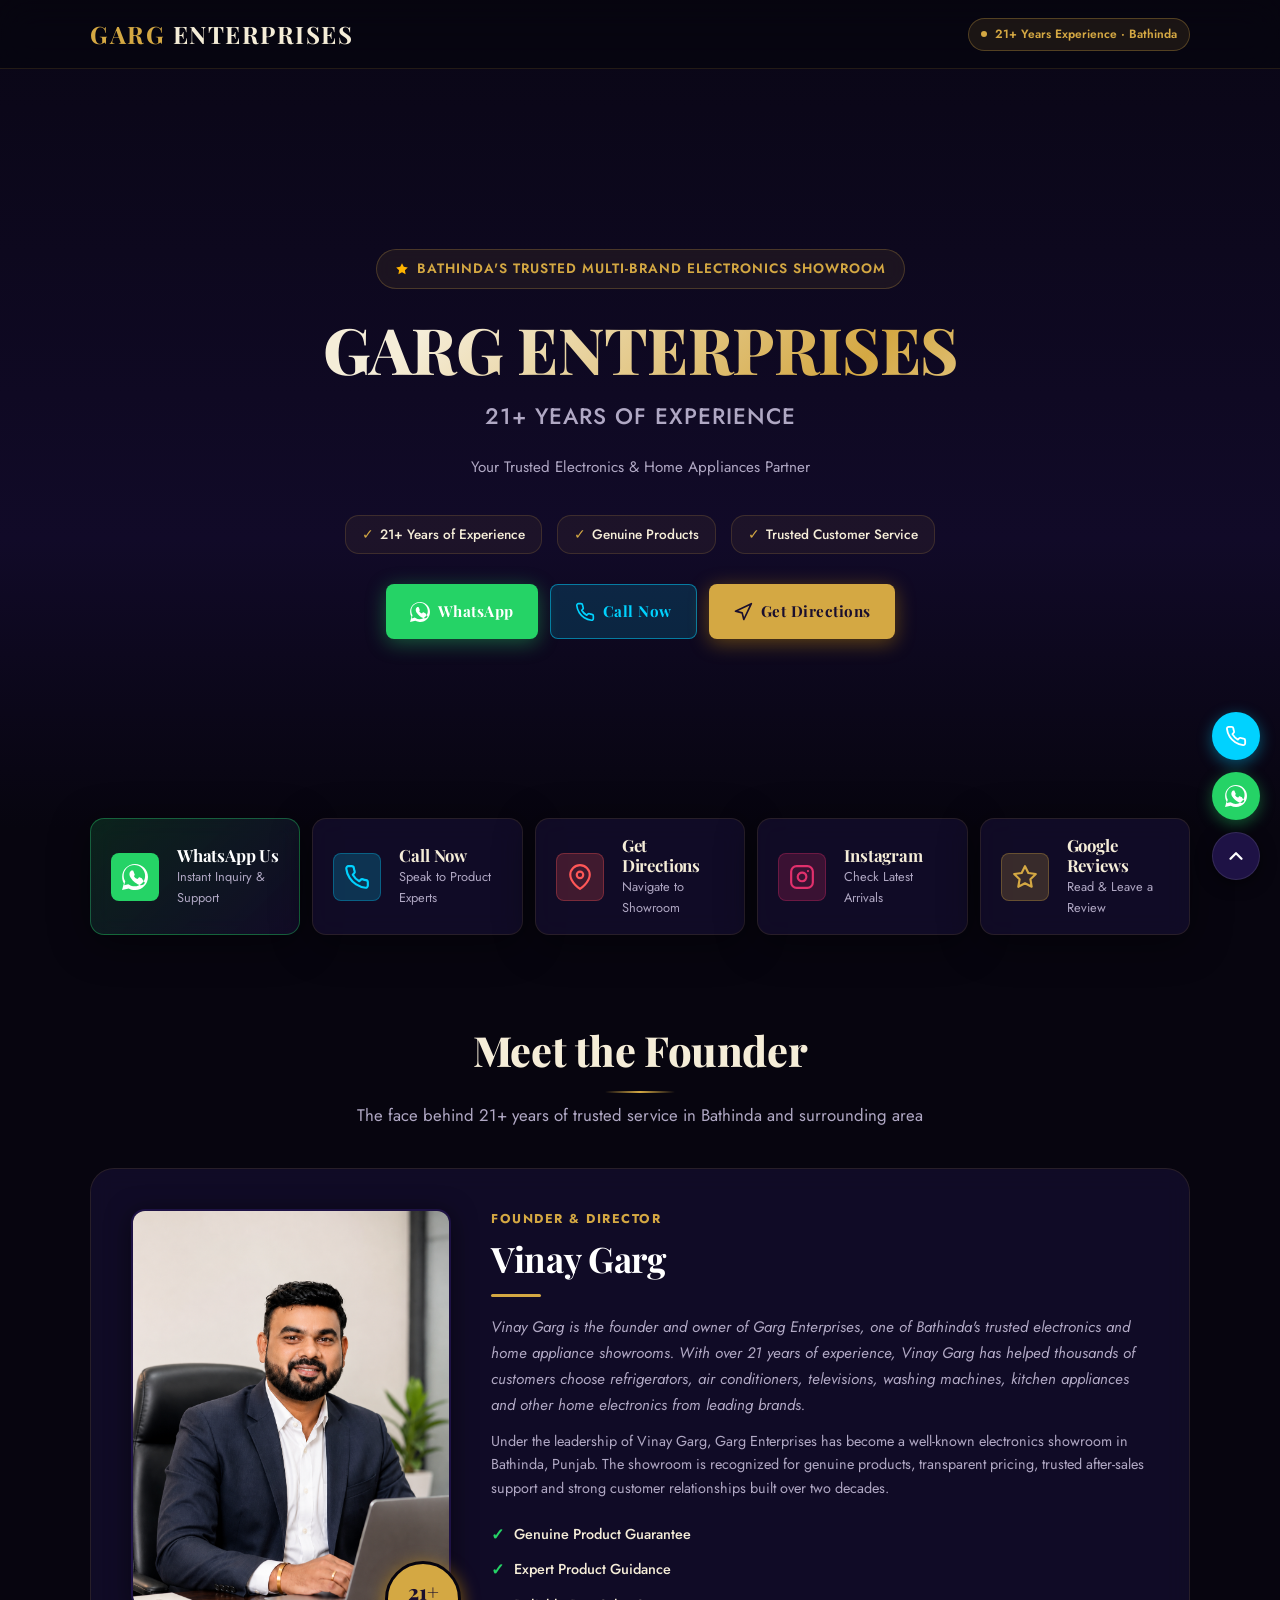
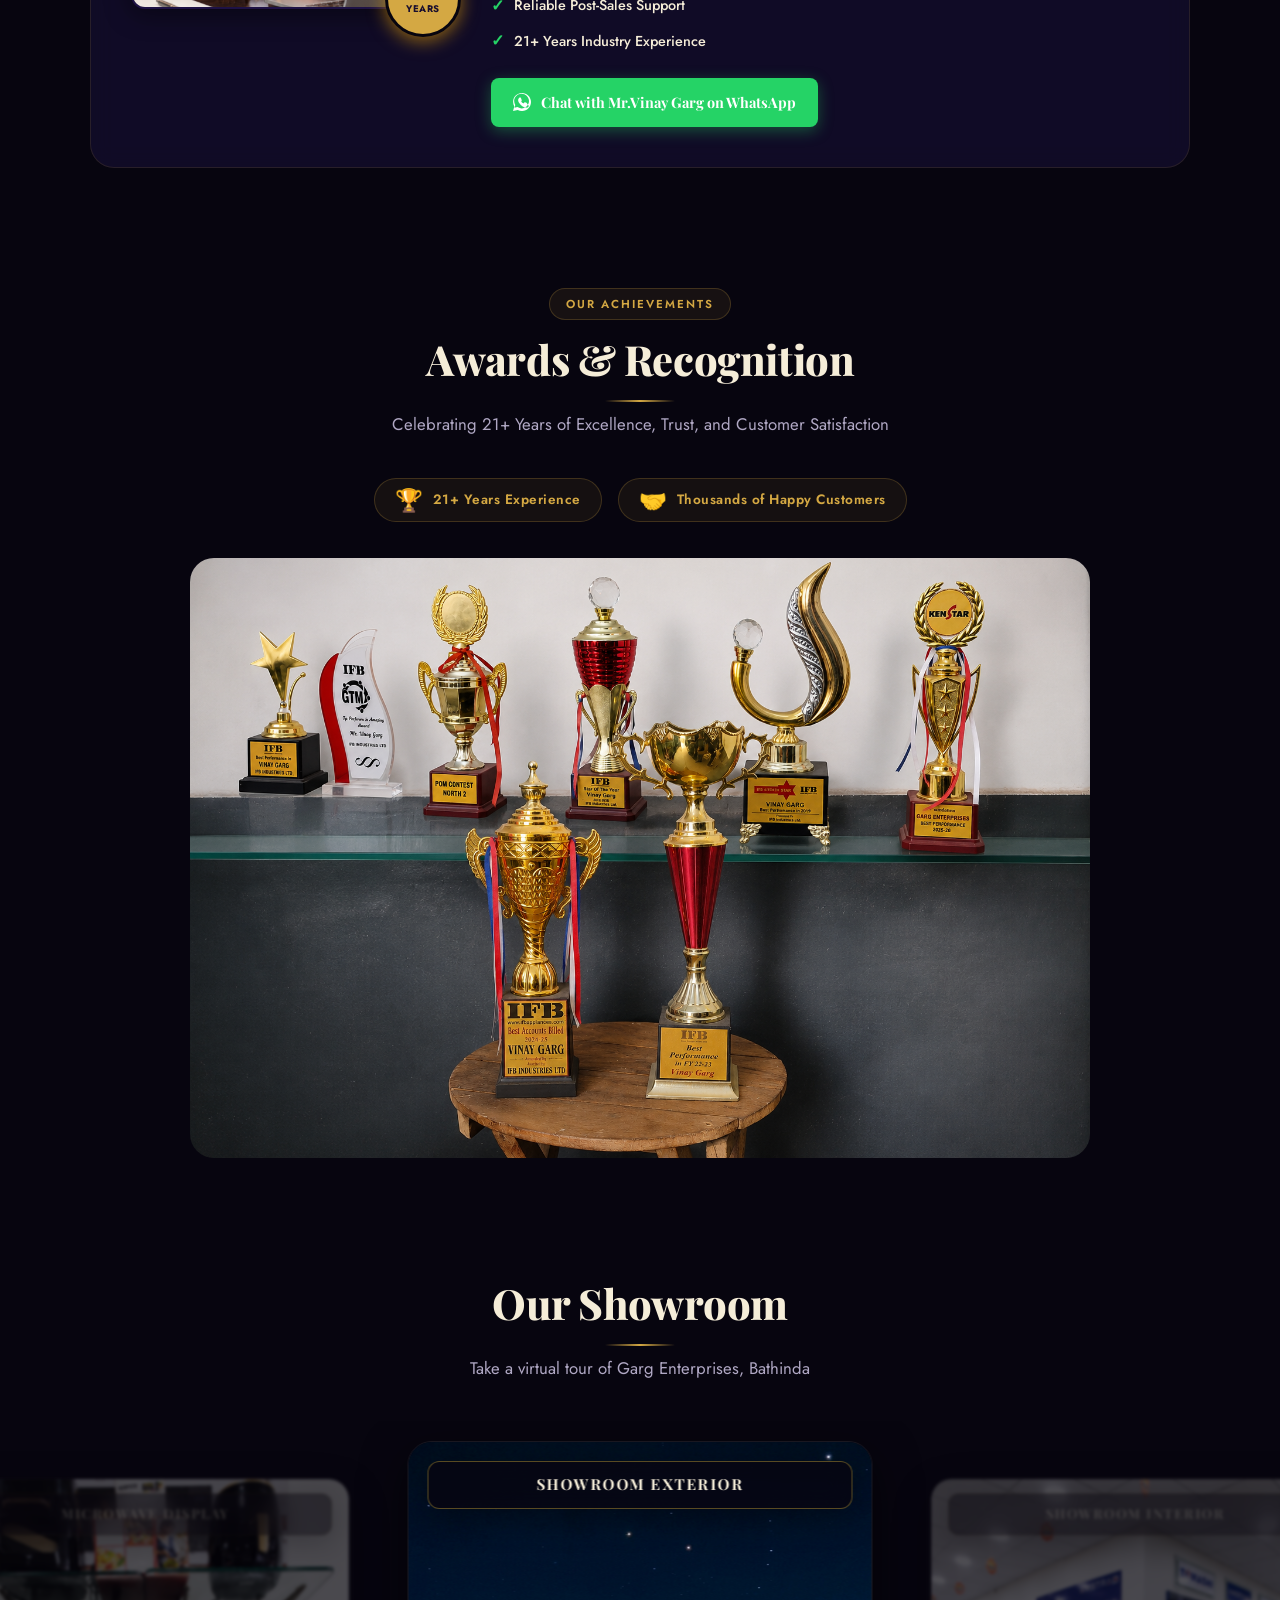
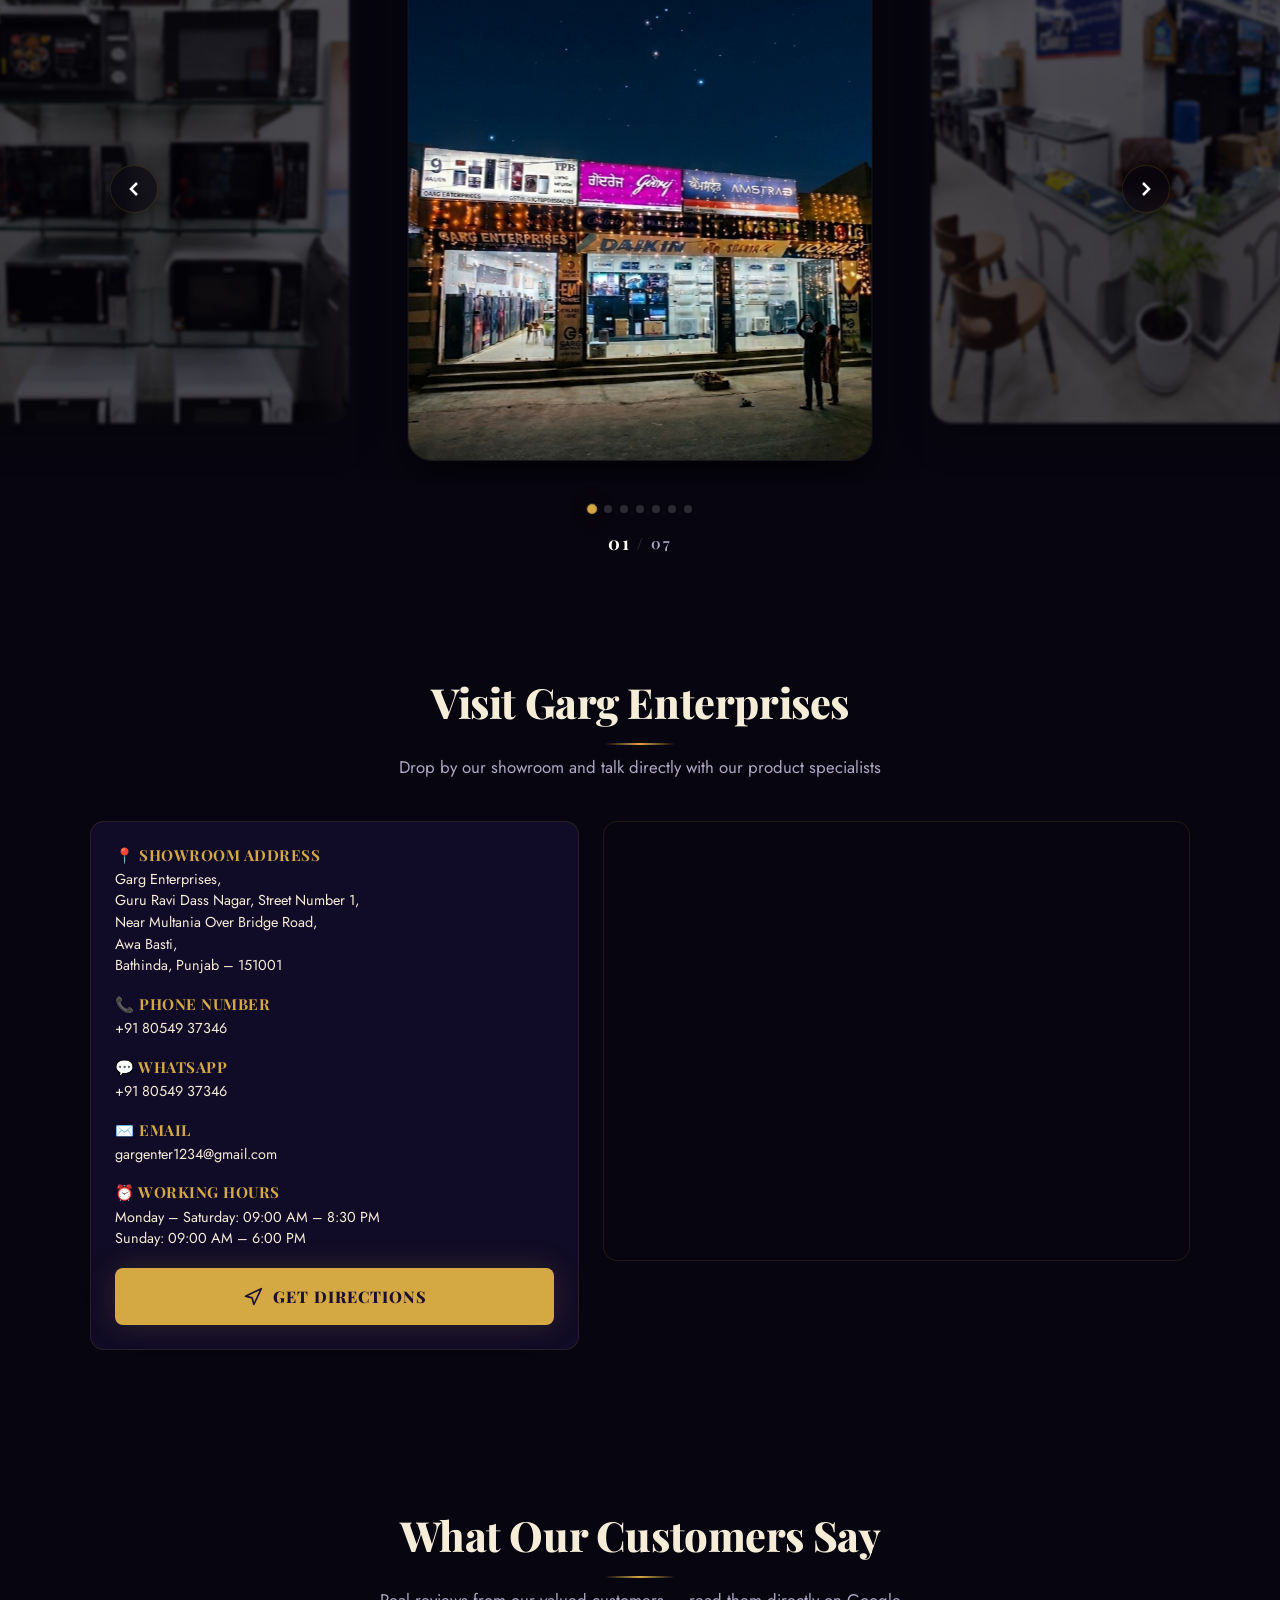
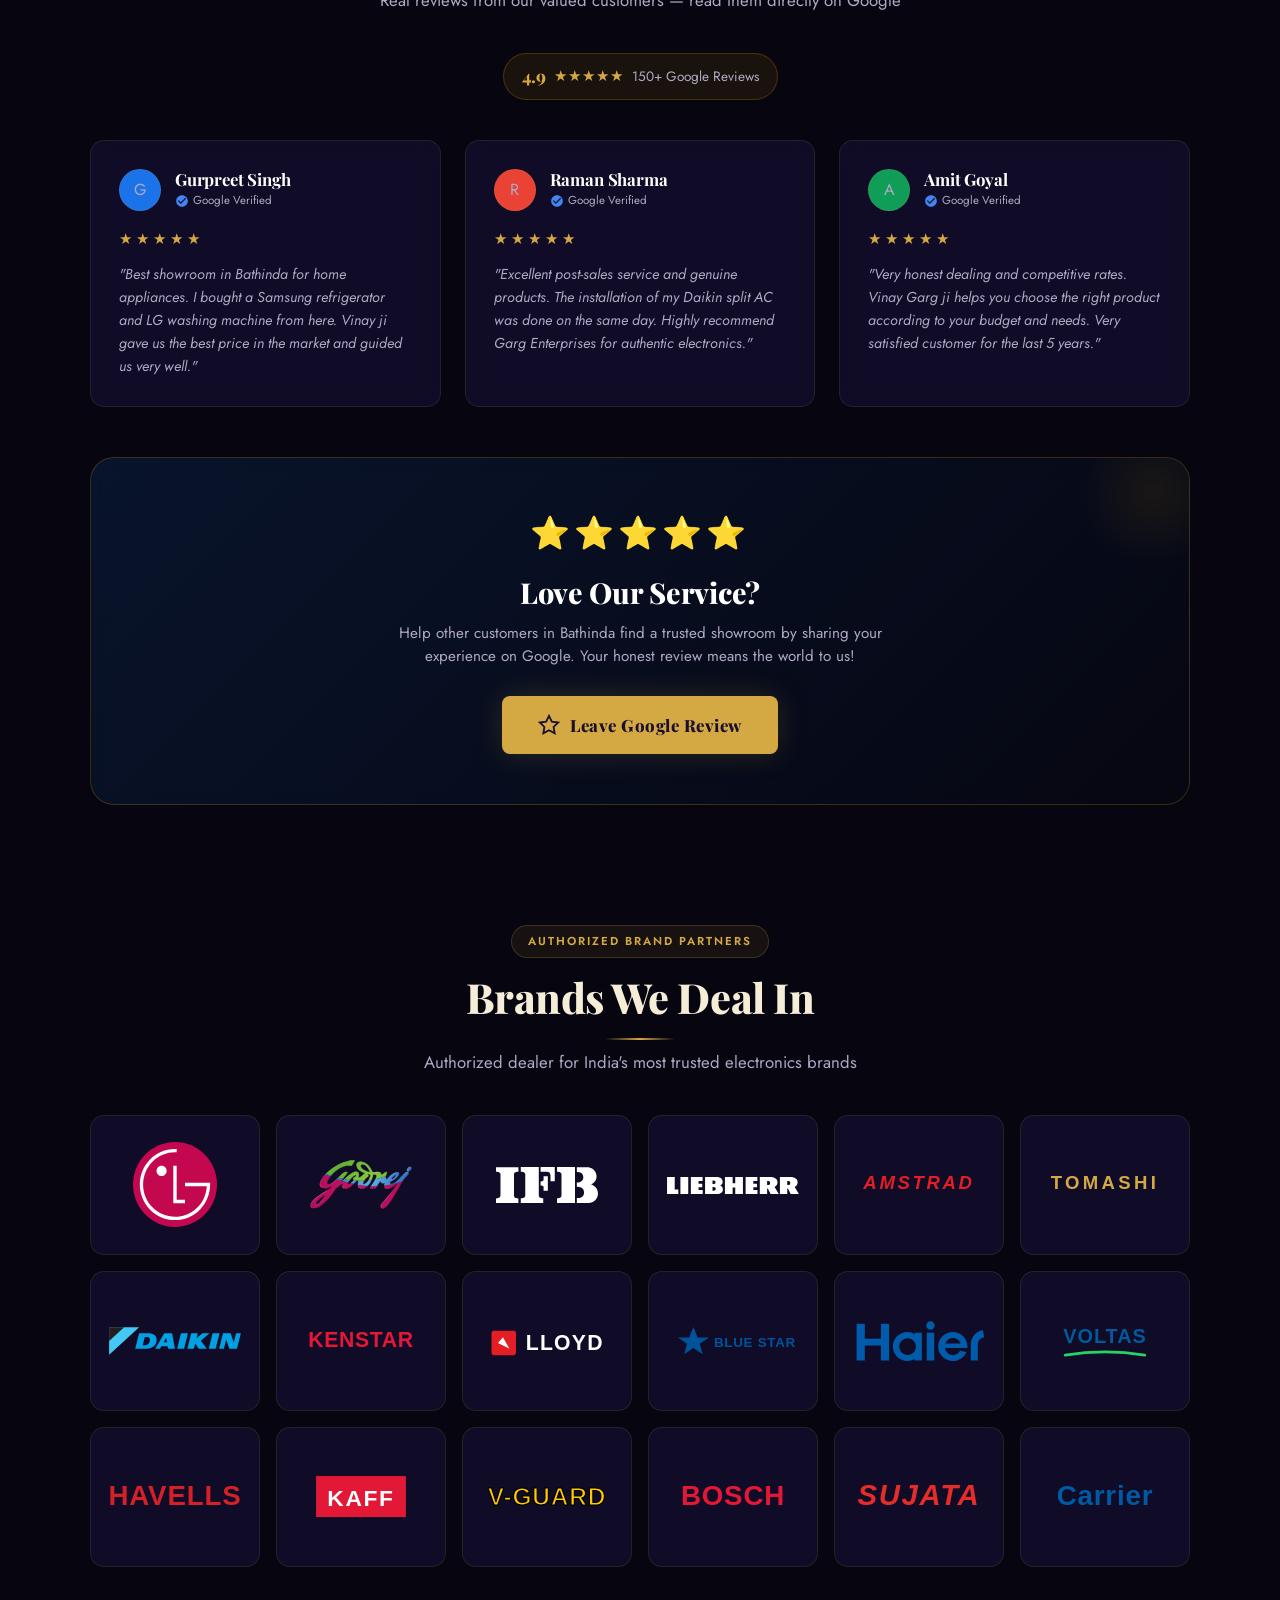
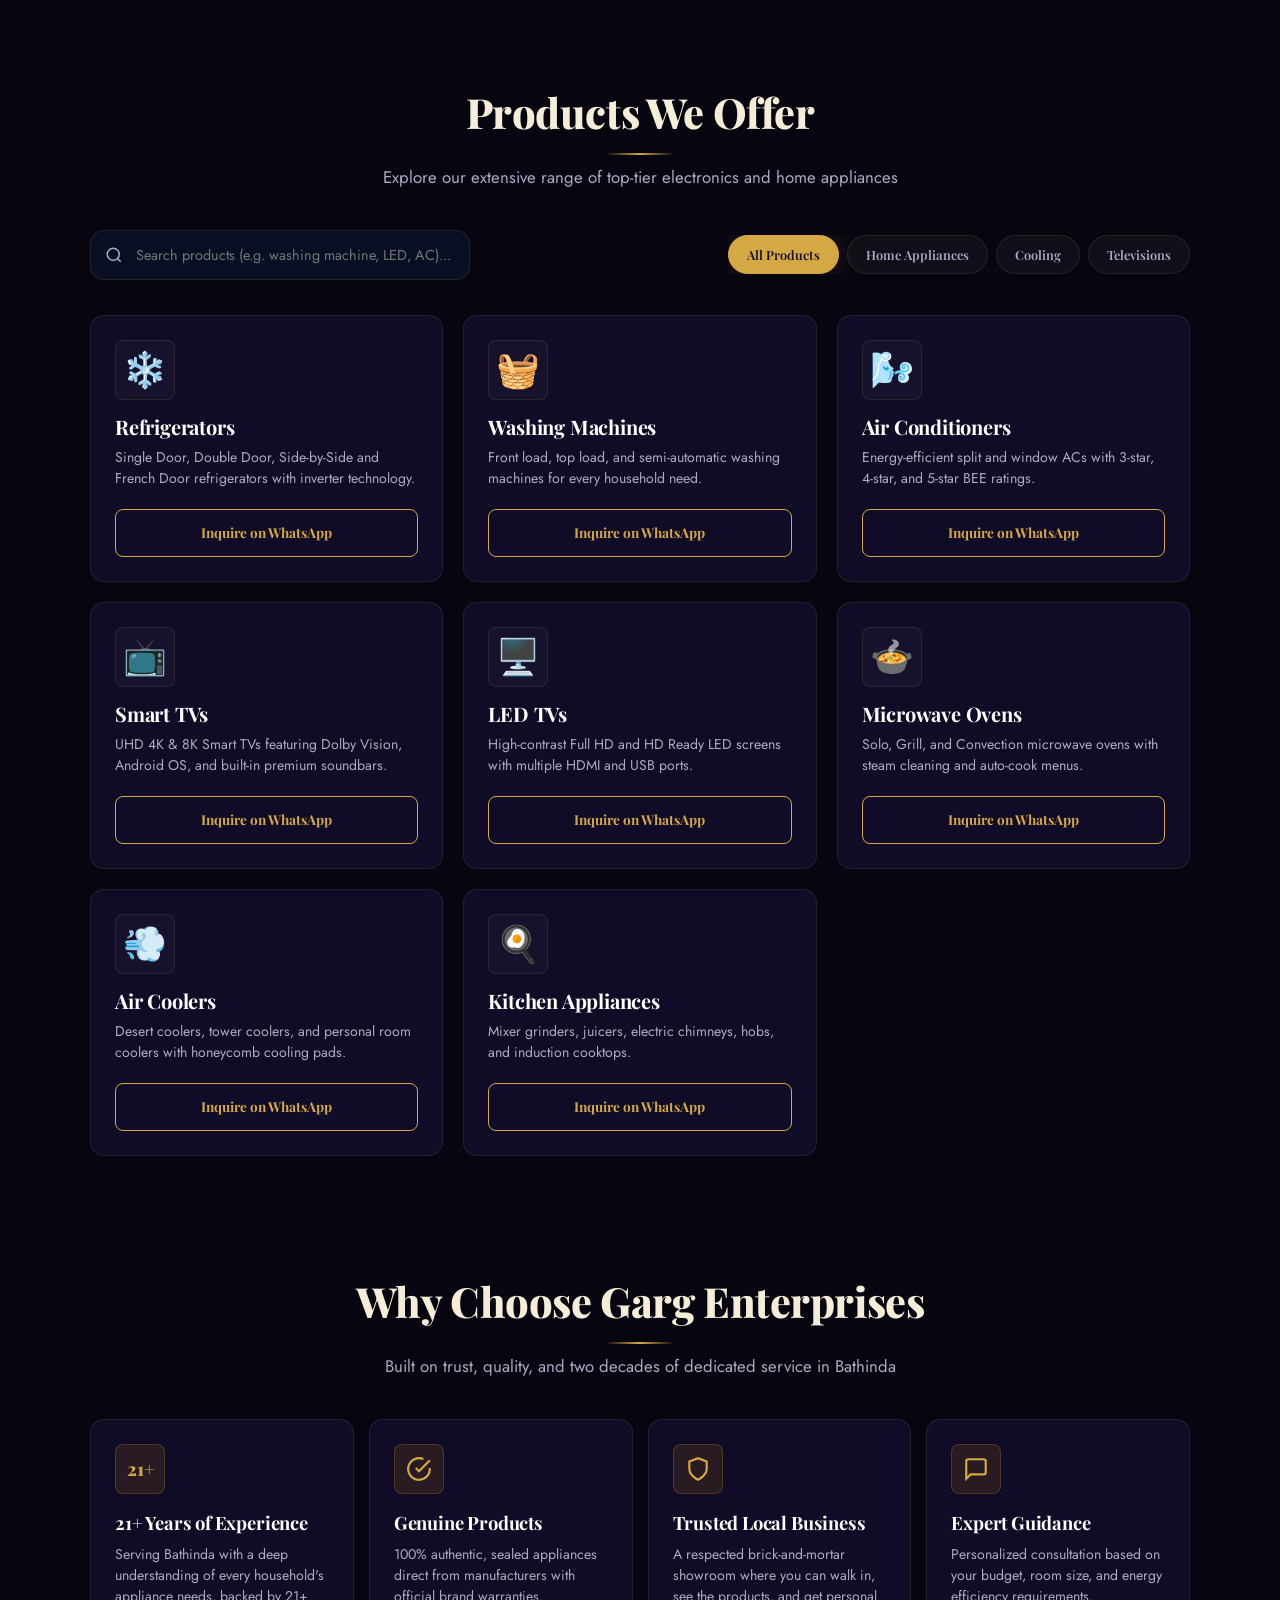
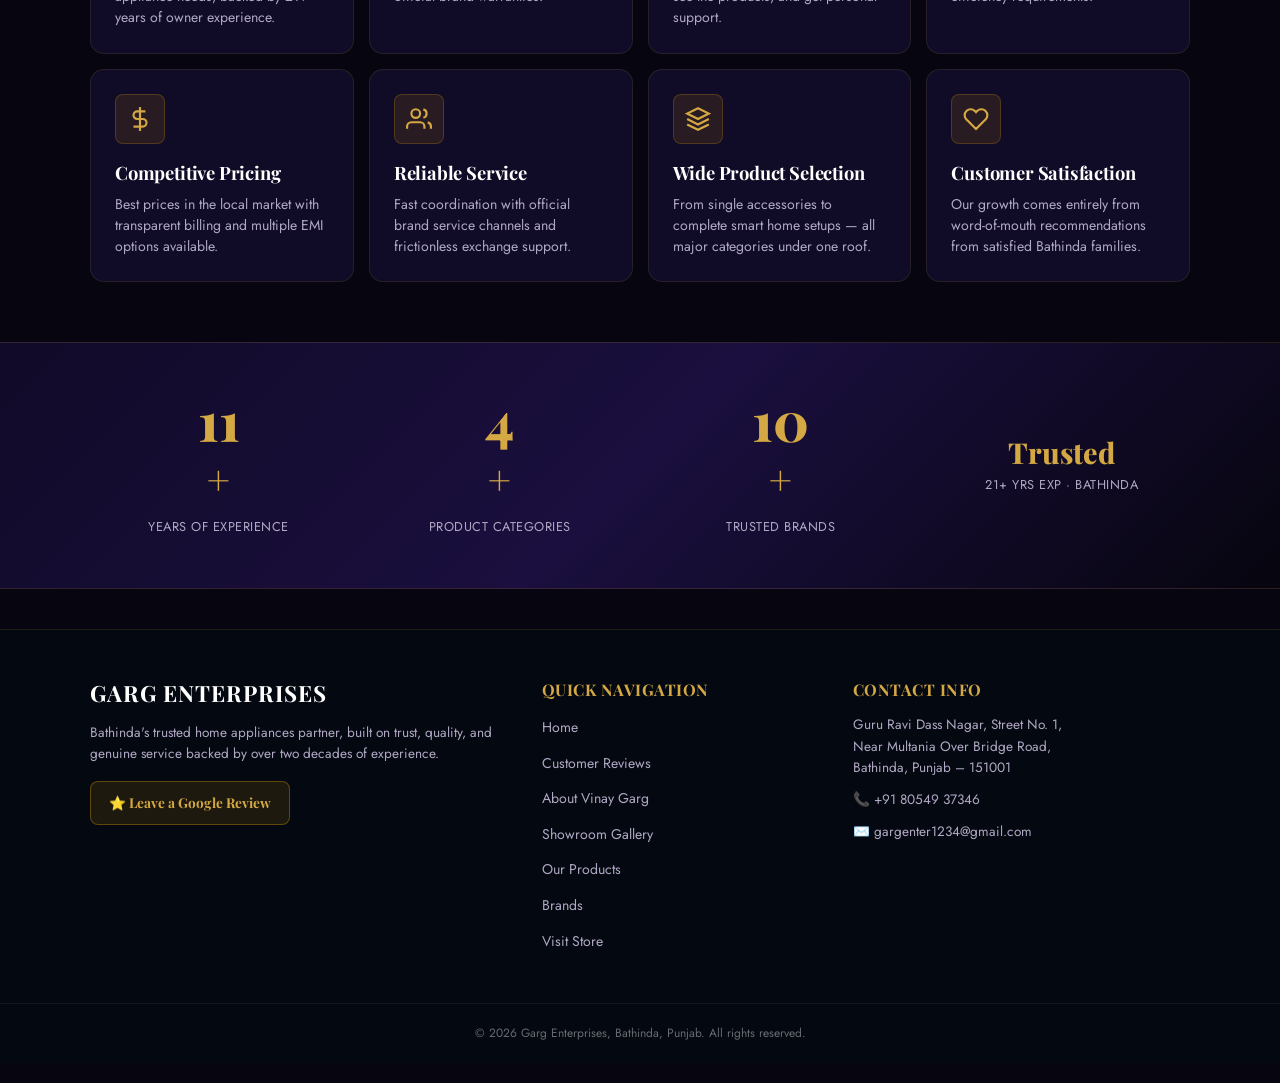
==== index.html @ 886567b7 "Added Vinay Garg Person Schema" ====
<!DOCTYPE html>
<html lang="en">

<head>
    <meta charset="UTF-8">
    <meta name="viewport" content="width=device-width, initial-scale=1.0, shrink-to-fit=no">

    <title>Garg Enterprises Bathinda | Vinay Garg | Electronics & Home Appliances Showroom</title>

    <meta name="description"
        content="Garg Enterprises Bathinda, led by Vinay Garg, is a trusted electronics and home appliances showroom with 21+ years of experience. Buy ACs, TVs, Refrigerators, Washing Machines, Microwaves, Water Heaters and more from top brands.">

    <meta name="keywords"
        content="Garg Enterprises, Garg Enterprises Bathinda, Vinay Garg, Vinay Garg Bathinda, Garg Electronics Bathinda, Electronics Showroom Bathinda, Home Appliances Bathinda, AC Dealer Bathinda, TV Shop Bathinda, Refrigerator Store Bathinda, Washing Machine Dealer Bathinda, Microwave Oven Bathinda, Electronics Store Punjab">

    <meta name="author" content="Garg Enterprises">
    <meta name="robots" content="index, follow">
    <meta name="theme-color" content="#0B0B15">

    <link rel="canonical" href="https://garg-enterprises.vercel.app/">

    <!-- Open Graph -->
    <meta property="og:type" content="website">
    <meta property="og:title" content="Garg Enterprises Bathinda | Trusted Electronics Store Since 2003">
    <meta property="og:description"
        content="21+ years of trusted service in Bathinda. Explore ACs, TVs, Refrigerators, Washing Machines, Microwaves and more from top brands.">
    <meta property="og:url" content="https://garg-enterprises.vercel.app/">
    <meta property="og:image" content="https://garg-enterprises.vercel.app/images/showroom_hero.jpg">
    <meta property="og:site_name" content="Garg Enterprises">
    <!-- Favicon -->
    <link rel="icon" type="image/svg+xml"
        href="data:image/svg+xml,<svg xmlns=%22http://www.w3.org/2000/svg%22 viewBox=%220 0 100 100%22><text y=%22.9em%22 font-size=%2290%22>⚡</text></svg>">

    <!-- Google Fonts -->
    <link rel="preconnect" href="https://fonts.googleapis.com">
    <link rel="preconnect" href="https://fonts.gstatic.com" crossorigin>
    <link
        href="https://fonts.googleapis.com/css2?family=Playfair+Display:ital,wght@0,600;0,700;0,800;0,900;1,600;1,700&family=Jost:wght@300;400;500;600;700&display=swap"
        rel="stylesheet">

    <link rel="stylesheet" href="styles.css">

    <!-- LocalBusiness Schema -->
    <script type="application/ld+json">
    {
      "@context": "https://schema.org",
      "@type": "ElectronicsStore",
      "name": "Garg Enterprises",
      "url": "https://garg-enterprises.vercel.app/",
      "founder": "Vinay Garg",
      "telephone": "+918054937346",
      "address": {
        "@type": "PostalAddress",
        "streetAddress": "Guru Ravi Dass Nagar, Street Number 1, Near Multania Over Bridge Road, Awa Basti",
        "addressLocality": "Bathinda",
        "postalCode": "151001",
        "addressRegion": "Punjab",
        "addressCountry": "IN"
      },
      "openingHoursSpecification": [
        {
          "@type": "OpeningHoursSpecification",
          "dayOfWeek": ["Monday","Tuesday","Wednesday","Thursday","Friday","Saturday"],
          "opens": "09:00",
          "closes": "20:30"
        },
        {
          "@type": "OpeningHoursSpecification",
          "dayOfWeek": "Sunday",
          "opens": "09:00",
          "closes": "18:00"
        }
      ],
      "sameAs": [
        "https://www.instagram.com/gargenterprises_vinay",
        "https://maps.app.goo.gl/nXqdc4HMpDWSGjCQ9"
      ]
    }
    </script>
    <script type="application/ld+json">
    {
    "@context": "https://schema.org",
    "@type": "Person",
    "name": "Vinay Garg",
    "jobTitle": "Founder & Director",
    "worksFor": { 
        "@type": "Organization",
        "name": "Garg Enterprises"
    },
    "image": "https://garg-enterprises.vercel.app/images/Ownerpic.png",
    "url": "https://garg-enterprises.vercel.app/"
        }
    </script>
</head>

<body>

    <!-- ── LOADER ─────────────────────────────────── -->
    <div id="loader-wrapper">
        <div class="loader-content">
            <div class="loader-logo">GE</div>
            <div class="loader-spinner"></div>
            <p>GARG ENTERPRISES</p>
            <span class="loader-tag">21+ Years of Trust · Bathinda, Punjab</span>
        </div>
    </div>

    <!-- ── STICKY HEADER ──────────────────────────── -->
    <header class="main-header">
        <div class="container nav-container">
            <a href="#hero" class="logo-area">
                <span class="logo-accent">GARG</span> ENTERPRISES
            </a>
            <div class="header-badge">
                <span class="pulse-dot"></span> 21+ Years Experience · Bathinda
            </div>
        </div>
    </header>

    <main>

        <!-- ════════════════════════════════════════════════
         1. HERO SECTION
    ════════════════════════════════════════════════ -->
        <section id="hero" class="hero-section">
            <div class="hero-image-overlay"></div>
            <!-- <img src="images/showroom_hero.jpg"
             alt="Garg Enterprises Showroom – Bathinda, Punjab"
             class="hero-bg-img" loading="eager"> -->

            <div class="container hero-container">
                <div class="hero-badge reveal-fade">
                    <svg viewBox="0 0 24 24" width="14" height="14" fill="#FFB300">
                        <path
                            d="M12 2l3.09 6.26L22 9.27l-5 4.87 1.18 6.88L12 17.77l-6.18 3.25L7 14.14 2 9.27l6.91-1.01L12 2z" />
                    </svg>
                    Bathinda's Trusted Multi-Brand Electronics Showroom
                </div>

                <h1 class="hero-title reveal-fade">GARG ENTERPRISES</h1>
                <p class="hero-subtitle reveal-fade">21+ Years of Experience</p>
                <p class="hero-desc reveal-fade">Your Trusted Electronics &amp; Home Appliances Partner</p>

                <div class="trust-list reveal-fade">
                    <div class="trust-item"><span class="check-icon">✓</span> 21+ Years of Experience</div>
                    <div class="trust-item"><span class="check-icon">✓</span> Genuine Products</div>
                    <div class="trust-item"><span class="check-icon">✓</span> Trusted Customer Service</div>
                </div>

                <!-- Hero CTAs — visible without scrolling -->
                <div class="hero-cta-row reveal-fade">
                    <a id="hero-whatsapp"
                        href="https://wa.me/918054937346?text=Hello%20Garg%20Enterprises%2C%20I%20am%20interested%20in%20your%20products."
                        target="_blank" rel="noopener" class="hero-cta-btn cta-whatsapp">
                        <svg viewBox="0 0 24 24" width="20" height="20" fill="currentColor">
                            <path
                                d="M.057 24l1.687-6.163c-1.041-1.804-1.588-3.849-1.587-5.946C.06 5.348 5.397.01 12.008.01c3.202.001 6.212 1.246 8.477 3.513 2.266 2.268 3.507 5.28 3.505 8.484-.004 6.657-5.34 11.997-11.953 11.997-2.005-.001-3.973-.502-5.724-1.457L0 24zm6.59-4.846c1.6.95 3.188 1.449 4.825 1.451 5.436 0 9.86-4.37 9.864-9.799.002-2.63-1.023-5.101-2.885-6.966C16.512 2.023 14.043.993 11.42.993c-5.446 0-9.875 4.37-9.879 9.8-.001 1.85.509 3.658 1.478 5.244l-.992 3.621 3.73-.974zm11.587-5.944c-.3-.15-1.774-.875-2.048-.975-.274-.1-.475-.15-.675.15-.2.3-.775.975-.95 1.175-.175.2-.35.225-.65.075-1.204-.6-2.022-1.055-2.827-2.43-.213-.365.213-.34.61-1.13.13-.27.065-.5-.032-.7-.1-.2-.8-1.925-1.1-2.65-.29-.7-.587-.607-.803-.618-.208-.01-.446-.012-.684-.012-.238 0-.626.09-.953.447-.327.358-1.25 1.22-1.25 2.975s1.277 3.449 1.456 3.69c.178.24 2.513 3.837 6.089 5.377.85.367 1.515.586 2.032.75.854.27 1.632.233 2.247.141.686-.102 1.774-.725 2.024-1.425.25-.7.25-1.3.175-1.425-.075-.125-.275-.2-.575-.35z" />
                        </svg>
                        WhatsApp
                    </a>
                    <a id="hero-call" href="tel:+918054937346" class="hero-cta-btn cta-call">
                        <svg viewBox="0 0 24 24" width="20" height="20" fill="none" stroke="currentColor"
                            stroke-width="2" stroke-linecap="round" stroke-linejoin="round">
                            <path
                                d="M22 16.92v3a2 2 0 0 1-2.18 2 19.79 19.79 0 0 1-8.63-3.07 19.5 19.5 0 0 1-6-6 19.79 19.79 0 0 1-3.07-8.67A2 2 0 0 1 4.11 2h3a2 2 0 0 1 2 1.72c.127.96.361 1.903.7 2.81a2 2 0 0 1-.45 2.11L8.09 9.91a16 16 0 0 0 6 6l1.27-1.27a2 2 0 0 1 2.11-.45c.907.339 1.85.573 2.81.7A2 2 0 0 1 22 16.92z" />
                        </svg>
                        Call Now
                    </a>
                    <a id="hero-directions" href="https://maps.app.goo.gl/nXqdc4HMpDWSGjCQ9" target="_blank"
                        rel="noopener" class="hero-cta-btn cta-directions">
                        <svg viewBox="0 0 24 24" width="20" height="20" fill="none" stroke="currentColor"
                            stroke-width="2" stroke-linecap="round" stroke-linejoin="round">
                            <polygon points="3 11 22 2 13 21 11 13 3 11" />
                        </svg>
                        Get Directions
                    </a>
                </div>
            </div>
        </section>

        <!-- ════════════════════════════════════════════════
         2. QUICK ACTION BUTTONS
    ════════════════════════════════════════════════ -->
        <section id="quick-actions" class="quick-actions-section">
            <div class="container">
                <div class="quick-actions-grid">

                    <!-- WhatsApp – Primary (highlighted) -->
                    <a id="qa-whatsapp"
                        href="https://wa.me/918054937346?text=Hello%20Garg%20Enterprises%2C%20I%20am%20interested%20in%20your%20products."
                        target="_blank" rel="noopener" class="action-card whatsapp-card">
                        <div class="action-icon">
                            <svg viewBox="0 0 24 24" width="26" height="26" fill="currentColor">
                                <path
                                    d="M.057 24l1.687-6.163c-1.041-1.804-1.588-3.849-1.587-5.946C.06 5.348 5.397.01 12.008.01c3.202.001 6.212 1.246 8.477 3.513 2.266 2.268 3.507 5.28 3.505 8.484-.004 6.657-5.34 11.997-11.953 11.997-2.005-.001-3.973-.502-5.724-1.457L0 24zm6.59-4.846c1.6.95 3.188 1.449 4.825 1.451 5.436 0 9.86-4.37 9.864-9.799.002-2.63-1.023-5.101-2.885-6.966C16.512 2.023 14.043.993 11.42.993c-5.446 0-9.875 4.37-9.879 9.8-.001 1.85.509 3.658 1.478 5.244l-.992 3.621 3.73-.974zm11.587-5.944c-.3-.15-1.774-.875-2.048-.975-.274-.1-.475-.15-.675.15-.2.3-.775.975-.95 1.175-.175.2-.35.225-.65.075-1.204-.6-2.022-1.055-2.827-2.43-.213-.365.213-.34.61-1.13.13-.27.065-.5-.032-.7-.1-.2-.8-1.925-1.1-2.65-.29-.7-.587-.607-.803-.618-.208-.01-.446-.012-.684-.012-.238 0-.626.09-.953.447-.327.358-1.25 1.22-1.25 2.975s1.277 3.449 1.456 3.69c.178.24 2.513 3.837 6.089 5.377.85.367 1.515.586 2.032.75.854.27 1.632.233 2.247.141.686-.102 1.774-.725 2.024-1.425.25-.7.25-1.3.175-1.425-.075-.125-.275-.2-.575-.35z" />
                            </svg>
                        </div>
                        <div class="action-info-text">
                            <h3>WhatsApp Us</h3>
                            <p>Instant Inquiry &amp; Support</p>
                        </div>
                    </a>

                    <!-- Call -->
                    <a id="qa-call" href="tel:+918054937346" class="action-card call-card">
                        <div class="action-icon">
                            <svg viewBox="0 0 24 24" width="26" height="26" fill="none" stroke="currentColor"
                                stroke-width="2" stroke-linecap="round" stroke-linejoin="round">
                                <path
                                    d="M22 16.92v3a2 2 0 0 1-2.18 2 19.79 19.79 0 0 1-8.63-3.07 19.5 19.5 0 0 1-6-6 19.79 19.79 0 0 1-3.07-8.67A2 2 0 0 1 4.11 2h3a2 2 0 0 1 2 1.72c.127.96.361 1.903.7 2.81a2 2 0 0 1-.45 2.11L8.09 9.91a16 16 0 0 0 6 6l1.27-1.27a2 2 0 0 1 2.11-.45c.907.339 1.85.573 2.81.7A2 2 0 0 1 22 16.92z" />
                            </svg>
                        </div>
                        <div class="action-info-text">
                            <h3>Call Now</h3>
                            <p>Speak to Product Experts</p>
                        </div>
                    </a>

                    <!-- Google Maps -->
                    <a id="qa-maps" href="https://maps.app.goo.gl/nXqdc4HMpDWSGjCQ9" target="_blank" rel="noopener"
                        class="action-card maps-card">
                        <div class="action-icon">
                            <svg viewBox="0 0 24 24" width="26" height="26" fill="none" stroke="currentColor"
                                stroke-width="2" stroke-linecap="round" stroke-linejoin="round">
                                <path d="M21 10c0 7-9 13-9 13s-9-6-9-13a9 9 0 0 1 18 0z" />
                                <circle cx="12" cy="10" r="3" />
                            </svg>
                        </div>
                        <div class="action-info-text">
                            <h3>Get Directions</h3>
                            <p>Navigate to Showroom</p>
                        </div>
                    </a>

                    <!-- Instagram -->
                    <a id="qa-instagram" href="https://www.instagram.com/gargenterprises_vinay" target="_blank"
                        rel="noopener" class="action-card instagram-card">
                        <div class="action-icon">
                            <svg viewBox="0 0 24 24" width="26" height="26" fill="none" stroke="currentColor"
                                stroke-width="2" stroke-linecap="round" stroke-linejoin="round">
                                <rect x="2" y="2" width="20" height="20" rx="5" ry="5" />
                                <path d="M16 11.37A4 4 0 1 1 12.63 8 4 4 0 0 1 16 11.37z" />
                                <line x1="17.5" y1="6.5" x2="17.51" y2="6.5" />
                            </svg>
                        </div>
                        <div class="action-info-text">
                            <h3>Instagram</h3>
                            <p>Check Latest Arrivals</p>
                        </div>
                    </a>

                    <!-- Google Reviews -->
                    <a id="qa-reviews"
                        href="https://www.google.com/maps/place/Garg+Enterprises/@30.2010182,74.8657296,13z/data=!4m12!1m2!2m1!1sgarg+enterprises+bathinda!3m8!1s0x39172d5dd0709541:0xac63589dac75fe05!8m2!3d30.2010182!4d74.9378274!9m1!1b1!15sChlnYXJnIGVudGVycHJpc2VzIGJhdGhpbmRhWhsiGWdhcmcgZW50ZXJwcmlzZXMgYmF0aGluZGGSARZlbGVjdHJvbmljc193aG9sZXNhbGVy4AEA!16s%2Fg%2F11yf7w6sr7?entry=ttu&g_ep=EgoyMDI2MDYxMC4wIKXMDSoASAFQAw%3D%3D"
                        target="_blank" rel="noopener" class="action-card reviews-card">
                        <div class="action-icon">
                            <svg viewBox="0 0 24 24" width="26" height="26" fill="none" stroke="currentColor"
                                stroke-width="2" stroke-linecap="round" stroke-linejoin="round">
                                <polygon
                                    points="12 2 15.09 8.26 22 9.27 17 14.14 18.18 21.02 12 17.77 5.82 21.02 7 14.14 2 9.27 8.91 8.26 12 2" />
                            </svg>
                        </div>
                        <div class="action-info-text">
                            <h3>Google Reviews</h3>
                            <p>Read &amp; Leave a Review</p>
                        </div>
                    </a>

                </div>
            </div>
        </section>

        <!-- ════════════════════════════════════════════════
         3. FOUNDER & DIRECTOR SECTION
    ════════════════════════════════════════════════ -->
        <section id="owner" class="owner-section reveal-section">
            <div class="container">
                <h2 class="section-title">Meet the Founder</h2>
                <p class="section-subtitle">The face behind 21+ years of trusted service in Bathinda and surrounding
                    area</p>

                <div class="owner-card">
                    <!-- Photo wrapper — badge rendered outside overflow:hidden -->
                    <div class="owner-photo-col">
                        <div class="owner-image-frame">
                            <img src="images/Ownerpic.png"
                                alt="Vinay Garg – Founder & Director, Garg Enterprises Bathinda" class="owner-img">
                        </div>
                        <!-- Badge OUTSIDE the frame so it is never clipped -->
                        <div class="owner-exp-badge">
                            <span class="exp-years">21+</span>
                            <span class="exp-label">Years</span>
                        </div>
                    </div>

                    <!-- Details -->
                    <div class="owner-details">
                        <span class="owner-tag">Founder &amp; Director</span>
                        <h1 class="owner-title">Vinay Garg</h1>
                        <div class="owner-divider"></div>

                        <p class="owner-bio">
                            Vinay Garg is the founder and owner of Garg Enterprises, one of Bathinda's trusted
                            electronics and home appliance showrooms. With over 21 years of experience,
                            Vinay Garg has helped thousands of customers choose refrigerators, air conditioners,
                            televisions, washing machines, kitchen appliances and other home electronics from
                            leading brands.
                        </p>
                        <p class="owner-bio-2">
                            Under the leadership of Vinay Garg, Garg Enterprises has become a well-known
                            electronics showroom in Bathinda, Punjab. The showroom is recognized for genuine
                            products, transparent pricing, trusted after-sales support and strong customer
                            relationships built over two decades.
                        </p>

                        <div class="owner-values">
                            <div class="value-item"><span class="val-check">✓</span><span>Genuine Product
                                    Guarantee</span></div>
                            <div class="value-item"><span class="val-check">✓</span><span>Expert Product Guidance</span>
                            </div>
                            <div class="value-item"><span class="val-check">✓</span><span>Reliable Post-Sales
                                    Support</span></div>
                            <div class="value-item"><span class="val-check">✓</span><span>21+ Years Industry
                                    Experience</span></div>
                        </div>

                        <a href="https://wa.me/918054937346?text=Hello%20Vinay%20ji%2C%20I%20would%20like%20to%20get%20some%20more%20information%20about%20your%20showroom."
                            target="_blank" rel="noopener" class="owner-contact-btn">
                            <svg viewBox="0 0 24 24" width="18" height="18" fill="currentColor">
                                <path
                                    d="M.057 24l1.687-6.163c-1.041-1.804-1.588-3.849-1.587-5.946C.06 5.348 5.397.01 12.008.01c3.202.001 6.212 1.246 8.477 3.513 2.266 2.268 3.507 5.28 3.505 8.484-.004 6.657-5.34 11.997-11.953 11.997-2.005-.001-3.973-.502-5.724-1.457L0 24zm6.59-4.846c1.6.95 3.188 1.449 4.825 1.451 5.436 0 9.86-4.37 9.864-9.799.002-2.63-1.023-5.101-2.885-6.966C16.512 2.023 14.043.993 11.42.993c-5.446 0-9.875 4.37-9.879 9.8-.001 1.85.509 3.658 1.478 5.244l-.992 3.621 3.73-.974zm11.587-5.944c-.3-.15-1.774-.875-2.048-.975-.274-.1-.475-.15-.675.15-.2.3-.775.975-.95 1.175-.175.2-.35.225-.65.075-1.204-.6-2.022-1.055-2.827-2.43-.213-.365.213-.34.61-1.13.13-.27.065-.5-.032-.7-.1-.2-.8-1.925-1.1-2.65-.29-.7-.587-.607-.803-.618-.208-.01-.446-.012-.684-.012-.238 0-.626.09-.953.447-.327.358-1.25 1.22-1.25 2.975s1.277 3.449 1.456 3.69c.178.24 2.513 3.837 6.089 5.377.85.367 1.515.586 2.032.75.854.27 1.632.233 2.247.141.686-.102 1.774-.725 2.024-1.425.25-.7.25-1.3.175-1.425-.075-.125-.275-.2-.575-.35z" />
                            </svg>
                            Chat with Mr.Vinay Garg on WhatsApp
                        </a>
                    </div>
                </div>
            </div>
        </section>
        <div style="display:none;">
            Vinay Garg Bathinda, Vinay Garg Electronics, Vinay Garg Showroom,
            Garg Enterprises Owner Vinay Garg, Electronics Dealer Bathinda,
            Home Appliances Bathinda, IFB Dealer Bathinda, LG Dealer Bathinda.
        </div>

        <!-- ════════════════════════════════════════════════
         4. AWARDS & RECOGNITION
    ════════════════════════════════════════════════ -->
        <section id="awards" class="awards-section reveal-section">
            <div class="container">
                <div class="section-badge-container">
                    <span class="section-badge">OUR ACHIEVEMENTS</span>
                </div>
                <h2 class="section-title">Awards &amp; Recognition</h2>
                <p class="section-subtitle">Celebrating 21+ Years of Excellence, Trust, and Customer Satisfaction</p>

                <!-- Achievement Badges Row -->
                <div class="awards-badges-row">
                    <div class="award-badge-item">
                        <span class="award-badge-icon">🏆</span>
                        <span class="award-badge-text">21+ Years Experience</span>
                    </div>
                    <!-- <div class="award-badge-item">
                    <span class="award-badge-icon">⭐</span>
                    <span class="award-badge-text">Trusted Since 2003</span>
                </div> -->
                    <div class="award-badge-item">
                        <span class="award-badge-icon">🤝</span>
                        <span class="award-badge-text">Thousands of Happy Customers</span>
                    </div>
                </div>
                <!-- Single Trophies/Awards Image -->
                <div class="awards-single-image-wrapper reveal-fade">
                    <img src="images/Trophies.png" alt="Garg Enterprises Awards and Trophies" loading="lazy">
                </div>
            </div>
        </section>

        <!-- ════════════════════════════════════════════════
         5. SHOWROOM GALLERY
    ════════════════════════════════════════════════ -->
        <section id="gallery" class="gallery-section reveal-section">
            <div class="container">
                <h2 class="section-title">Our Showroom</h2>
                <p class="section-subtitle">Take a virtual tour of Garg Enterprises, Bathinda</p>

                <div class="premium-carousel-container" style="--current-index: 0;">
                    <!-- Navigation Buttons -->
                    <button class="carousel-arrow prev-arrow" aria-label="Previous Slide">
                        <svg viewBox="0 0 24 24" width="24" height="24" fill="none" stroke="currentColor"
                            stroke-width="2.5">
                            <polyline points="15 18 9 12 15 6" />
                        </svg>
                    </button>

                    <div class="carousel-viewport">
                        <div class="carousel-track">
                            <div class="carousel-slide" data-index="0">
                                <div class="slide-caption"><span>Showroom Exterior</span></div>
                                <div class="slide-img-wrapper">
                                    <img src="images/Exterior.png" alt="Showroom Exterior" loading="lazy">
                                </div>
                            </div>
                            <div class="carousel-slide" data-index="1">
                                <div class="slide-caption"><span>Showroom Interior</span></div>
                                <div class="slide-img-wrapper">
                                    <img src="images/Interior.png" alt="Showroom Interior" loading="lazy">
                                </div>
                            </div>
                            <div class="carousel-slide" data-index="2">
                                <div class="slide-caption"><span>Refrigerator Section</span></div>
                                <div class="slide-img-wrapper">
                                    <img src="images/Fridge.png" alt="Refrigerator Section" loading="lazy">
                                </div>
                            </div>
                            <div class="carousel-slide" data-index="3">
                                <div class="slide-caption"><span>Washing Machine Section</span></div>
                                <div class="slide-img-wrapper">
                                    <img src="images/Washing.png" alt="Washing Machine Section" loading="lazy">
                                </div>
                            </div>
                            <div class="carousel-slide" data-index="4">
                                <div class="slide-caption"><span>LED TV Collection</span></div>
                                <div class="slide-img-wrapper">
                                    <img src="images/TV.png" alt="LED TV Collection" loading="lazy">
                                </div>
                            </div>
                            <div class="carousel-slide" data-index="5">
                                <div class="slide-caption"><span>Air Conditioner Display</span></div>
                                <div class="slide-img-wrapper">
                                    <img src="images/AC.png" alt="Air Conditioner Display" loading="lazy">
                                </div>
                            </div>
                            <div class="carousel-slide" data-index="6">
                                <div class="slide-caption"><span>Microwave Display</span></div>
                                <div class="slide-img-wrapper">
                                    <img src="images/Microwave.png" alt="Microwave Display" loading="lazy">
                                </div>
                            </div>
                        </div>
                    </div>

                    <button class="carousel-arrow next-arrow" aria-label="Next Slide">
                        <svg viewBox="0 0 24 24" width="24" height="24" fill="none" stroke="currentColor"
                            stroke-width="2.5">
                            <polyline points="9 18 15 12 9 6" />
                        </svg>
                    </button>

                    <div class="carousel-dots"></div>

                    <!-- Elegant Slide Counter: e.g. 01 / 07 -->
                    <div class="carousel-counter">
                        <span class="current-num">01</span>
                        <span class="divider">/</span>
                        <span class="total-num">07</span>
                    </div>
                </div>
            </div>
        </section>

        <!-- Gallery Lightbox -->
        <div id="lightbox" class="lightbox-modal">
            <span class="lightbox-close">&times;</span>
            <span class="lightbox-prev">&#10094;</span>
            <span class="lightbox-next">&#10095;</span>
            <div class="lightbox-content-wrapper">
                <img id="lightbox-img" src="" alt="Showroom Photo">
                <p id="lightbox-caption"></p>
            </div>
        </div>

        <!-- ════════════════════════════════════════════════
         5. STORE LOCATION & CONTACT
    ════════════════════════════════════════════════ -->
        <section id="visit" class="visit-section reveal-section">
            <div class="container">
                <h2 class="section-title">Visit Garg Enterprises</h2>
                <p class="section-subtitle">Drop by our showroom and talk directly with our product specialists</p>

                <div class="visit-grid">
                    <!-- Details Card -->
                    <div class="details-card">
                        <div class="detail-group">
                            <h4>📍 Showroom Address</h4>
                            <p>
                                Garg Enterprises,<br>
                                Guru Ravi Dass Nagar, Street Number 1,<br>
                                Near Multania Over Bridge Road,<br>
                                Awa Basti,<br>
                                Bathinda, Punjab – 151001
                            </p>
                        </div>
                        <div class="detail-group">
                            <h4>📞 Phone Number</h4>
                            <p><a href="tel:+918054937346" class="link-light">+91 80549 37346</a></p>
                        </div>
                        <div class="detail-group">
                            <h4>💬 WhatsApp</h4>
                            <p><a href="https://wa.me/918054937346?text=Hello%20Vinay%20ji%2C%20I%20would%20like%20to%20get%20some%20more%20information%20about%20your%20showroom."
                                    target="_blank" rel="noopener" class="link-light">+91 80549 37346</a></p>
                        </div>
                        <div class="detail-group">
                            <h4>✉️ Email</h4>
                            <p><a href="mailto:gargenter1234@gmail.com" class="link-light">gargenter1234@gmail.com</a>
                            </p>
                        </div>
                        <div class="detail-group">
                            <h4>⏰ Working Hours</h4>
                            <p>Monday – Saturday: 09:00 AM – 8:30 PM<br>Sunday: 09:00 AM – 6:00 PM</p>
                        </div>
                        <a id="directions-main" href="https://maps.app.goo.gl/nXqdc4HMpDWSGjCQ9" target="_blank"
                            rel="noopener" class="directions-big-btn">
                            <svg viewBox="0 0 24 24" width="20" height="20" fill="none" stroke="currentColor"
                                stroke-width="2" stroke-linecap="round" stroke-linejoin="round">
                                <polygon points="3 11 22 2 13 21 11 13 3 11" />
                            </svg>
                            GET DIRECTIONS
                        </a>
                    </div>

                    <!-- Map Card — exact Garg Enterprises location -->
                    <div class="map-card">
                        <iframe
                            src="https://www.google.com/maps/embed?pb=!1m18!1m12!1m3!1d3448.2482329243763!2d74.9356387!3d30.2010182!2m3!1f0!2f0!3f0!3m2!1i1024!2i768!4f13.1!3m3!1m2!1s0x39172d5dd0709541%3A0xac63589dac75fe05!2sGarg%20Enterprises!5e0!3m2!1sen!2sin!4v1718270000000!5m2!1sen!2sin"
                            width="100%" height="100%" style="border:0;" allowfullscreen="" loading="lazy"
                            referrerpolicy="no-referrer-when-downgrade" title="Garg Enterprises Location – Bathinda">
                        </iframe>
                    </div>
                </div>

            </div>
        </section>

        <!-- ════════════════════════════════════════════════
         6. GOOGLE REVIEWS SECTION
    ════════════════════════════════════════════════ -->
        <section id="google-reviews" class="google-reviews-section reveal-section">
            <div class="container">
                <h2 class="section-title">What Our Customers Say</h2>
                <p class="section-subtitle">Real reviews from our valued customers — read them directly on Google</p>

                <!-- Google Reviews Summary Badge -->
                <div class="reviews-header-center">
                    <div class="reviews-summary-badge">
                        <span class="rating-number">4.9</span>
                        <span class="rating-stars">★★★★★</span>
                        <span class="rating-count">150+ Google Reviews</span>
                    </div>
                </div>

                <!-- Google Reviews Grid -->
                <div class="reviews-grid">
                    <!-- Review Card 1 -->
                    <div class="review-card">
                        <div class="review-card-header">
                            <div class="reviewer-avatar" style="background: #1a73e8;">G</div>
                            <div class="reviewer-info">
                                <h4 class="reviewer-name">Gurpreet Singh</h4>
                                <div class="review-verified">
                                    <svg viewBox="0 0 24 24" width="14" height="14" fill="#4285F4">
                                        <path
                                            d="M12 2C6.48 2 2 6.48 2 12s4.48 10 10 10 10-4.48 10-10S17.52 2 12 2zm-2 15l-5-5 1.41-1.41L10 14.17l7.59-7.59L19 8l-9 9z" />
                                    </svg>
                                    <span>Google Verified</span>
                                </div>
                            </div>
                        </div>
                        <div class="review-rating">
                            <span>★</span><span>★</span><span>★</span><span>★</span><span>★</span>
                        </div>
                        <p class="review-text">"Best showroom in Bathinda for home appliances. I bought a Samsung
                            refrigerator and LG washing machine from here. Vinay ji gave us the best price in the market
                            and guided us very well."</p>
                    </div>

                    <!-- Review Card 2 -->
                    <div class="review-card">
                        <div class="review-card-header">
                            <div class="reviewer-avatar" style="background: #ea4335;">R</div>
                            <div class="reviewer-info">
                                <h4 class="reviewer-name">Raman Sharma</h4>
                                <div class="review-verified">
                                    <svg viewBox="0 0 24 24" width="14" height="14" fill="#4285F4">
                                        <path
                                            d="M12 2C6.48 2 2 6.48 2 12s4.48 10 10 10 10-4.48 10-10S17.52 2 12 2zm-2 15l-5-5 1.41-1.41L10 14.17l7.59-7.59L19 8l-9 9z" />
                                    </svg>
                                    <span>Google Verified</span>
                                </div>
                            </div>
                        </div>
                        <div class="review-rating">
                            <span>★</span><span>★</span><span>★</span><span>★</span><span>★</span>
                        </div>
                        <p class="review-text">"Excellent post-sales service and genuine products. The installation of
                            my Daikin split AC was done on the same day. Highly recommend Garg Enterprises for authentic
                            electronics."</p>
                    </div>

                    <!-- Review Card 3 -->
                    <div class="review-card">
                        <div class="review-card-header">
                            <div class="reviewer-avatar" style="background: #0f9d58;">A</div>
                            <div class="reviewer-info">
                                <h4 class="reviewer-name">Amit Goyal</h4>
                                <div class="review-verified">
                                    <svg viewBox="0 0 24 24" width="14" height="14" fill="#4285F4">
                                        <path
                                            d="M12 2C6.48 2 2 6.48 2 12s4.48 10 10 10 10-4.48 10-10S17.52 2 12 2zm-2 15l-5-5 1.41-1.41L10 14.17l7.59-7.59L19 8l-9 9z" />
                                    </svg>
                                    <span>Google Verified</span>
                                </div>
                            </div>
                        </div>
                        <div class="review-rating">
                            <span>★</span><span>★</span><span>★</span><span>★</span><span>★</span>
                        </div>
                        <p class="review-text">"Very honest dealing and competitive rates. Vinay Garg ji helps you
                            choose the right product according to your budget and needs. Very satisfied customer for the
                            last 5 years."</p>
                    </div>
                </div>

                <!-- Large Review CTA -->
                <div class="review-cta-block">
                    <div class="review-cta-stars">⭐⭐⭐⭐⭐</div>
                    <h3 class="review-cta-title">Love Our Service?</h3>
                    <p class="review-cta-desc">
                        Help other customers in Bathinda find a trusted showroom by sharing your experience on Google.
                        Your honest review means the world to us!
                    </p>
                    <a id="review-leave-big" href="https://g.page/r/CQX-daydWGOsEBM/review" target="_blank"
                        rel="noopener" class="leave-review-big-btn">
                        <svg viewBox="0 0 24 24" width="22" height="22" fill="none" stroke="currentColor"
                            stroke-width="2">
                            <polygon
                                points="12 2 15.09 8.26 22 9.27 17 14.14 18.18 21.02 12 17.77 5.82 21.02 7 14.14 2 9.27 8.91 8.26 12 2" />
                        </svg>
                        Leave Google Review
                    </a>
                </div>
            </div>
        </section>



        <!-- ════════════════════════════════════════════════
         7. BRANDS WE DEAL IN
    ════════════════════════════════════════════════ -->
        <section id="brands" class="brands-section reveal-section">
            <div class="container">
                <div class="section-badge-container">
                    <span class="section-badge">AUTHORIZED BRAND PARTNERS</span>
                </div>
                <h2 class="section-title">Brands We Deal In</h2>
                <p class="section-subtitle">Authorized dealer for India's most trusted electronics brands</p>
                <div class="brands-grid">
                    <div class="brand-card">
                        <div class="brand-logo-container">
                            <img src="images/logos/lg.svg" alt="LG Logo" class="brand-logo-img">
                        </div>
                    </div>
                    <div class="brand-card">
                        <div class="brand-logo-container">
                            <img src="images/logos/godrej.svg" alt="Godrej Logo" class="brand-logo-img">
                        </div>
                    </div>
                    <div class="brand-card">
                        <div class="brand-logo-container">
                            <img src="images/logos/ifb.svg" alt="IFB Logo" class="brand-logo-img">
                        </div>
                    </div>
                    <div class="brand-card">
                        <div class="brand-logo-container">
                            <img src="images/logos/liebherr.svg" alt="Liebherr Logo" class="brand-logo-img scale-up">
                        </div>
                    </div>
                    <div class="brand-card">
                        <div class="brand-logo-container">
                            <img src="images/logos/amstrad.svg" alt="Amstrad Logo" class="brand-logo-img scale-up">
                        </div>
                    </div>
                    <div class="brand-card">
                        <div class="brand-logo-container">
                            <img src="images/logos/tomashi.svg" alt="Tomashi Logo" class="brand-logo-img scale-up">
                        </div>
                    </div>
                    <div class="brand-card">
                        <div class="brand-logo-container">
                            <img src="images/logos/daikin.svg" alt="Daikin Logo" class="brand-logo-img scale-up">
                        </div>
                    </div>
                    <div class="brand-card">
                        <div class="brand-logo-container">
                            <img src="images/logos/kenstar.svg" alt="Kenstar Logo" class="brand-logo-img scale-up">
                        </div>
                    </div>
                    <div class="brand-card">
                        <div class="brand-logo-container">
                            <img src="images/logos/lloyd.svg" alt="Lloyd Logo" class="brand-logo-img scale-up-more">
                        </div>
                    </div>
                    <div class="brand-card">
                        <div class="brand-logo-container">
                            <img src="images/logos/blue_star.svg" alt="Blue Star Logo"
                                class="brand-logo-img scale-up-more">
                        </div>
                    </div>
                    <div class="brand-card">
                        <div class="brand-logo-container">
                            <img src="images/logos/haier.svg" alt="Haier Logo" class="brand-logo-img scale-up">
                        </div>
                    </div>
                    <div class="brand-card">
                        <div class="brand-logo-container">
                            <img src="images/logos/voltas.svg" alt="Voltas Logo" class="brand-logo-img scale-up">
                        </div>
                    </div>
                    <div class="brand-card">
                        <div class="brand-logo-container">
                            <img src="images/logos/havells.svg" alt="Havells Logo" class="brand-logo-img scale-up-more">
                        </div>
                    </div>
                    <div class="brand-card">
                        <div class="brand-logo-container">
                            <img src="images/logos/kaff.svg" alt="Kaff Logo" class="brand-logo-img scale-up-more">
                        </div>
                    </div>
                    <div class="brand-card">
                        <div class="brand-logo-container">
                            <img src="images/logos/vguard.svg" alt="V-Guard Logo" class="brand-logo-img scale-up-more">
                        </div>
                    </div>
                    <div class="brand-card">
                        <div class="brand-logo-container">
                            <img src="images/logos/bosch.svg" alt="Bosch Logo" class="brand-logo-img scale-up-more">
                        </div>
                    </div>
                    <div class="brand-card">
                        <div class="brand-logo-container">
                            <img src="images/logos/sujata.svg" alt="Sujata Logo" class="brand-logo-img scale-up-more">
                        </div>
                    </div>
                    <div class="brand-card">
                        <div class="brand-logo-container">
                            <img src="images/logos/carrier.svg" alt="Carrier Logo" class="brand-logo-img scale-up-more">
                        </div>
                    </div>
                </div>
            </div>
        </section>

        <!-- ════════════════════════════════════════════════
         8. PRODUCTS WE OFFER
    ════════════════════════════════════════════════ -->
        <section id="products" class="products-section reveal-section">
            <div class="container">
                <h2 class="section-title">Products We Offer</h2>
                <p class="section-subtitle">Explore our extensive range of top-tier electronics and home appliances</p>

                <div class="product-filters-container">
                    <div class="search-box">
                        <svg class="search-icon" viewBox="0 0 24 24" width="18" height="18" fill="none"
                            stroke="currentColor" stroke-width="2">
                            <circle cx="11" cy="11" r="8" />
                            <line x1="21" y1="21" x2="16.65" y2="16.65" />
                        </svg>
                        <input type="text" id="product-search"
                            placeholder="Search products (e.g. washing machine, LED, AC)...">
                    </div>
                    <div class="filter-buttons">
                        <button class="filter-btn active" data-filter="all">All Products</button>
                        <button class="filter-btn" data-filter="appliances">Home Appliances</button>
                        <button class="filter-btn" data-filter="cooling">Cooling</button>
                        <button class="filter-btn" data-filter="tvs">Televisions</button>
                    </div>
                </div>

                <div class="products-grid" id="products-grid">
                    <div class="product-card" data-category="cooling appliances">
                        <div class="product-icon-wrapper">❄️</div>
                        <h3>Refrigerators</h3>
                        <p>Single Door, Double Door, Side-by-Side and French Door refrigerators with inverter
                            technology.</p>
                        <a href="https://wa.me/918054937346?text=I%20am%20interested%20in%20Refrigerators%20at%20Garg%20Enterprises"
                            target="_blank" rel="noopener" class="product-inquire-btn">Inquire on WhatsApp</a>
                    </div>
                    <div class="product-card" data-category="appliances">
                        <div class="product-icon-wrapper">🧺</div>
                        <h3>Washing Machines</h3>
                        <p>Front load, top load, and semi-automatic washing machines for every household need.</p>
                        <a href="https://wa.me/918054937346?text=I%20am%20interested%20in%20Washing%20Machines%20at%20Garg%20Enterprises"
                            target="_blank" rel="noopener" class="product-inquire-btn">Inquire on WhatsApp</a>
                    </div>
                    <div class="product-card" data-category="cooling">
                        <div class="product-icon-wrapper">🌬️</div>
                        <h3>Air Conditioners</h3>
                        <p>Energy-efficient split and window ACs with 3-star, 4-star, and 5-star BEE ratings.</p>
                        <a href="https://wa.me/918054937346?text=I%20am%20interested%20in%20Air%20Conditioners%20at%20Garg%20Enterprises"
                            target="_blank" rel="noopener" class="product-inquire-btn">Inquire on WhatsApp</a>
                    </div>
                    <div class="product-card" data-category="tvs">
                        <div class="product-icon-wrapper">📺</div>
                        <h3>Smart TVs</h3>
                        <p>UHD 4K &amp; 8K Smart TVs featuring Dolby Vision, Android OS, and built-in premium soundbars.
                        </p>
                        <a href="https://wa.me/918054937346?text=I%20am%20interested%20in%20Smart%20TVs%20at%20Garg%20Enterprises"
                            target="_blank" rel="noopener" class="product-inquire-btn">Inquire on WhatsApp</a>
                    </div>
                    <div class="product-card" data-category="tvs">
                        <div class="product-icon-wrapper">🖥️</div>
                        <h3>LED TVs</h3>
                        <p>High-contrast Full HD and HD Ready LED screens with multiple HDMI and USB ports.</p>
                        <a href="https://wa.me/918054937346?text=I%20am%20interested%20in%20LED%20TVs%20at%20Garg%20Enterprises"
                            target="_blank" rel="noopener" class="product-inquire-btn">Inquire on WhatsApp</a>
                    </div>
                    <div class="product-card" data-category="appliances">
                        <div class="product-icon-wrapper">🍲</div>
                        <h3>Microwave Ovens</h3>
                        <p>Solo, Grill, and Convection microwave ovens with steam cleaning and auto-cook menus.</p>
                        <a href="https://wa.me/918054937346?text=I%20am%20interested%20in%20Microwave%20Ovens%20at%20Garg%20Enterprises"
                            target="_blank" rel="noopener" class="product-inquire-btn">Inquire on WhatsApp</a>
                    </div>
                    <div class="product-card" data-category="cooling">
                        <div class="product-icon-wrapper">💨</div>
                        <h3>Air Coolers</h3>
                        <p>Desert coolers, tower coolers, and personal room coolers with honeycomb cooling pads.</p>
                        <a href="https://wa.me/918054937346?text=I%20am%20interested%20in%20Air%20Coolers%20at%20Garg%20Enterprises"
                            target="_blank" rel="noopener" class="product-inquire-btn">Inquire on WhatsApp</a>
                    </div>
                    <div class="product-card" data-category="appliances">
                        <div class="product-icon-wrapper">🍳</div>
                        <h3>Kitchen Appliances</h3>
                        <p>Mixer grinders, juicers, electric chimneys, hobs, and induction cooktops.</p>
                        <a href="https://wa.me/918054937346?text=I%20am%20interested%20in%20Kitchen%20Appliances%20at%20Garg%20Enterprises"
                            target="_blank" rel="noopener" class="product-inquire-btn">Inquire on WhatsApp</a>
                    </div>

                </div>
            </div>
        </section>

        <!-- ════════════════════════════════════════════════
         9. WHY CHOOSE GARG ENTERPRISES
    ════════════════════════════════════════════════ -->
        <section id="why-choose-us" class="why-section reveal-section">
            <div class="container">
                <h2 class="section-title">Why Choose Garg Enterprises</h2>
                <p class="section-subtitle">Built on trust, quality, and two decades of dedicated service in Bathinda
                </p>
                <div class="why-grid">
                    <div class="why-card">
                        <div class="why-icon-box"><span class="badge-number">21+</span></div>
                        <h3>21+ Years of Experience</h3>
                        <p>Serving Bathinda with a deep understanding of every household's appliance needs, backed by
                            21+ years of owner experience.</p>
                    </div>
                    <div class="why-card">
                        <div class="why-icon-box">
                            <svg viewBox="0 0 24 24" width="26" height="26" fill="none" stroke="currentColor"
                                stroke-width="2">
                                <path d="M22 11.08V12a10 10 0 1 1-5.93-9.14" />
                                <polyline points="22 4 12 14.01 9 11.01" />
                            </svg>
                        </div>
                        <h3>Genuine Products</h3>
                        <p>100% authentic, sealed appliances direct from manufacturers with official brand warranties.
                        </p>
                    </div>
                    <div class="why-card">
                        <div class="why-icon-box">
                            <svg viewBox="0 0 24 24" width="26" height="26" fill="none" stroke="currentColor"
                                stroke-width="2">
                                <path d="M12 22s8-4 8-10V5l-8-3-8 3v7c0 6 8 10 8 10z" />
                            </svg>
                        </div>
                        <h3>Trusted Local Business</h3>
                        <p>A respected brick-and-mortar showroom where you can walk in, see the products, and get
                            personal support.</p>
                    </div>
                    <div class="why-card">
                        <div class="why-icon-box">
                            <svg viewBox="0 0 24 24" width="26" height="26" fill="none" stroke="currentColor"
                                stroke-width="2">
                                <path d="M21 15a2 2 0 0 1-2 2H7l-4 4V5a2 2 0 0 1 2-2h14a2 2 0 0 1 2 2z" />
                            </svg>
                        </div>
                        <h3>Expert Guidance</h3>
                        <p>Personalized consultation based on your budget, room size, and energy efficiency
                            requirements.</p>
                    </div>
                    <div class="why-card">
                        <div class="why-icon-box">
                            <svg viewBox="0 0 24 24" width="26" height="26" fill="none" stroke="currentColor"
                                stroke-width="2">
                                <line x1="12" y1="1" x2="12" y2="23" />
                                <path d="M17 5H9.5a3.5 3.5 0 0 0 0 7h5a3.5 3.5 0 0 1 0 7H6" />
                            </svg>
                        </div>
                        <h3>Competitive Pricing</h3>
                        <p>Best prices in the local market with transparent billing and multiple EMI options available.
                        </p>
                    </div>
                    <div class="why-card">
                        <div class="why-icon-box">
                            <svg viewBox="0 0 24 24" width="26" height="26" fill="none" stroke="currentColor"
                                stroke-width="2">
                                <path d="M17 21v-2a4 4 0 0 0-4-4H5a4 4 0 0 0-4 4v2" />
                                <circle cx="9" cy="7" r="4" />
                                <path d="M23 21v-2a4 4 0 0 0-3-3.87" />
                                <path d="M16 3.13a4 4 0 0 1 0 7.75" />
                            </svg>
                        </div>
                        <h3>Reliable Service</h3>
                        <p>Fast coordination with official brand service channels and frictionless exchange support.</p>
                    </div>
                    <div class="why-card">
                        <div class="why-icon-box">
                            <svg viewBox="0 0 24 24" width="26" height="26" fill="none" stroke="currentColor"
                                stroke-width="2">
                                <polygon points="12 2 2 7 12 12 22 7 12 2" />
                                <polyline points="2 17 12 22 22 17" />
                                <polyline points="2 12 12 17 22 12" />
                            </svg>
                        </div>
                        <h3>Wide Product Selection</h3>
                        <p>From single accessories to complete smart home setups — all major categories under one roof.
                        </p>
                    </div>
                    <div class="why-card">
                        <div class="why-icon-box">
                            <svg viewBox="0 0 24 24" width="26" height="26" fill="none" stroke="currentColor"
                                stroke-width="2">
                                <path
                                    d="M20.84 4.61a5.5 5.5 0 0 0-7.78 0L12 5.67l-1.06-1.06a5.5 5.5 0 0 0-7.78 7.78l1.06 1.06L12 21.23l7.78-7.78 1.06-1.06a5.5 5.5 0 0 0 0-7.78z" />
                            </svg>
                        </div>
                        <h3>Customer Satisfaction</h3>
                        <p>Our growth comes entirely from word-of-mouth recommendations from satisfied Bathinda
                            families.</p>
                    </div>
                </div>
            </div>
        </section>

        <!-- ════════════════════════════════════════════════
         10. STATISTICS (genuine data only)
    ════════════════════════════════════════════════ -->
        <section id="stats" class="stats-section reveal-section">
            <div class="container stats-container">
                <div class="stat-item">
                    <span class="stat-number" data-target="21">0</span><span class="stat-suffix">+</span>
                    <p class="stat-label">Years of Experience</p>
                </div>
                <div class="stat-item">
                    <span class="stat-number" data-target="8">0</span><span class="stat-suffix">+</span>
                    <p class="stat-label">Product Categories</p>
                </div>
                <div class="stat-item">
                    <span class="stat-number" data-target="18">0</span><span class="stat-suffix">+</span>
                    <p class="stat-label">Trusted Brands</p>
                </div>
                <div class="stat-item">
                    <span class="stat-text">Trusted</span>
                    <p class="stat-label">21+ Yrs Exp · Bathinda</p>
                </div>
            </div>
        </section>

    </main>

    <!-- ════════════════════════════════════════════════
         11. FOOTER
    ════════════════════════════════════════════════ -->
    <footer class="footer">
        <div class="container footer-grid">
            <div class="footer-brand">
                <h3>GARG ENTERPRISES</h3>
                <p>Bathinda's trusted home appliances partner, built on trust, quality, and genuine service backed by
                    over two decades of experience.</p>
                <div class="footer-review-cta">
                    <a href="https://g.page/r/CQX-daydWGOsEBM/review" target="_blank" rel="noopener"
                        class="footer-review-btn">
                        ⭐ Leave a Google Review
                    </a>
                </div>
            </div>
            <div class="footer-links">
                <h4>Quick Navigation</h4>
                <ul>
                    <li><a href="#hero">Home</a></li>
                    <li><a href="#google-reviews">Customer Reviews</a></li>
                    <li><a href="#owner">About Vinay Garg</a></li>
                    <li><a href="#gallery">Showroom Gallery</a></li>
                    <li><a href="#products">Our Products</a></li>
                    <li><a href="#brands">Brands</a></li>
                    <li><a href="#visit">Visit Store</a></li>
                </ul>
            </div>
            <div class="footer-info">
                <h4>Contact Info</h4>
                <p>Guru Ravi Dass Nagar, Street No. 1,<br>Near Multania Over Bridge Road,<br>Bathinda, Punjab – 151001
                </p>
                <p style="margin-top:8px;">
                    📞 <a href="tel:+918054937346" style="color:inherit;">+91 80549 37346</a>
                </p>
                <p>✉️ gargenter1234@gmail.com</p>
            </div>
        </div>
        <div class="footer-bottom">
            <p>&copy; 2026 Garg Enterprises, Bathinda, Punjab. All rights reserved.</p>
        </div>
    </footer>

    <!-- ── FLOATING BUTTONS ───────────────────────── -->
    <div class="floating-utilities">
        <a id="float-call-btn" href="tel:+918054937346" class="float-btn float-call" aria-label="Call Garg Enterprises">
            <svg viewBox="0 0 24 24" width="22" height="22" fill="none" stroke="currentColor" stroke-width="2"
                stroke-linecap="round" stroke-linejoin="round">
                <path
                    d="M22 16.92v3a2 2 0 0 1-2.18 2 19.79 19.79 0 0 1-8.63-3.07 19.5 19.5 0 0 1-6-6 19.79 19.79 0 0 1-3.07-8.67A2 2 0 0 1 4.11 2h3a2 2 0 0 1 2 1.72c.127.96.361 1.903.7 2.81a2 2 0 0 1-.45 2.11L8.09 9.91a16 16 0 0 0 6 6l1.27-1.27a2 2 0 0 1 2.11-.45c.907.339 1.85.573 2.81.7A2 2 0 0 1 22 16.92z" />
            </svg>
        </a>
        <a id="float-whatsapp-btn" href="https://wa.me/918054937346?text=Hello%20Garg%20Enterprises" target="_blank"
            rel="noopener" class="float-btn float-whatsapp" aria-label="WhatsApp Garg Enterprises">
            <svg viewBox="0 0 24 24" width="22" height="22" fill="currentColor">
                <path
                    d="M.057 24l1.687-6.163c-1.041-1.804-1.588-3.849-1.587-5.946C.06 5.348 5.397.01 12.008.01c3.202.001 6.212 1.246 8.477 3.513 2.266 2.268 3.507 5.28 3.505 8.484-.004 6.657-5.34 11.997-11.953 11.997-2.005-.001-3.973-.502-5.724-1.457L0 24zm6.59-4.846c1.6.95 3.188 1.449 4.825 1.451 5.436 0 9.86-4.37 9.864-9.799.002-2.63-1.023-5.101-2.885-6.966C16.512 2.023 14.043.993 11.42.993c-5.446 0-9.875 4.37-9.879 9.8-.001 1.85.509 3.658 1.478 5.244l-.992 3.621 3.73-.974zm11.587-5.944c-.3-.15-1.774-.875-2.048-.975-.274-.1-.475-.15-.675.15-.2.3-.775.975-.95 1.175-.175.2-.35.225-.65.075-1.204-.6-2.022-1.055-2.827-2.43-.213-.365.213-.34.61-1.13.13-.27.065-.5-.032-.7-.1-.2-.8-1.925-1.1-2.65-.29-.7-.587-.607-.803-.618-.208-.01-.446-.012-.684-.012-.238 0-.626.09-.953.447-.327.358-1.25 1.22-1.25 2.975s1.277 3.449 1.456 3.69c.178.24 2.513 3.837 6.089 5.377.85.367 1.515.586 2.032.75.854.27 1.632.233 2.247.141.686-.102 1.774-.725 2.024-1.425.25-.7.25-1.3.175-1.425-.075-.125-.275-.2-.575-.35z" />
            </svg>
        </a>
        <button id="back-to-top" class="float-btn float-top" aria-label="Scroll to Top">
            <svg viewBox="0 0 24 24" width="22" height="22" fill="none" stroke="currentColor" stroke-width="2.5"
                stroke-linecap="round" stroke-linejoin="round">
                <polyline points="18 15 12 9 6 15" />
            </svg>
        </button>
    </div>

    <script src="app.js"></script>
</body>

</html>
---- styles.css ----
/* ==========================================================================
   GARG ENTERPRISES - PREMIUM STYLE SYSTEM (styles.css)
   ========================================================================== */

/* 1. DESIGN TOKENS & ROOT VARIABLES */
:root {
    /* ── Royal Color Palette ── */
    --color-bg-deep: #07050F;                        /* near-black with purple undertone */
    --color-bg-card: rgba(22, 14, 48, 0.72);         /* deep amethyst card */
    --color-bg-card-hover: rgba(35, 22, 72, 0.92);   /* richer purple on hover */
    --color-primary: #110A28;                        /* imperial dark purple */
    --color-primary-light: #1E1245;                  /* lifted purple */
    --color-accent: #D4A843;                         /* champagne gold */
    --color-accent-rgb: 212, 168, 67;
    --color-accent-hover: #C49030;                   /* deeper warm gold on hover */
    --color-success: #25D366;
    --color-text-main: #F5EDD8;                      /* warm ivory white */
    --color-text-muted: #B0A8C4;                     /* soft lavender muted */
    --color-text-dark: #1A0F2E;
    --color-border: rgba(212, 168, 67, 0.12);        /* subtle gold border */
    --color-border-hover: rgba(212, 168, 67, 0.35);  /* gold border on hover */

    /* ── Royal Typography ── */
    --font-headings: 'Playfair Display', Georgia, serif;  /* bold regal serif */
    --font-body: 'Jost', sans-serif;                      /* clean elegant body */

    /* ── Shadows & Glows ── */
    --shadow-soft: 0 4px 24px rgba(0, 0, 0, 0.5);
    --shadow-glow: 0 0 30px rgba(212, 168, 67, 0.18);       /* warm gold glow */
    --shadow-card: 0 8px 40px 0 rgba(0, 0, 0, 0.45);

    /* Transitions */
    --transition-fast: 0.2s ease;
    --transition-normal: 0.3s cubic-bezier(0.25, 0.8, 0.25, 1);
    --transition-slow: 0.5s cubic-bezier(0.25, 0.8, 0.25, 1);

    /* Radius */
    --radius-sm: 8px;
    --radius-md: 14px;
    --radius-lg: 24px;
    --radius-full: 9999px;
}

/* 2. BASE RESET & PERFORMANCE OPTIMIZATIONS */
*, *::before, *::after {
    margin: 0;
    padding: 0;
    box-sizing: border-box;
    -webkit-tap-highlight-color: transparent;
}

html {
    scroll-behavior: smooth;
    font-size: 16px;
    background-color: var(--color-bg-deep);
    color: var(--color-text-main);
    font-family: var(--font-body);
    text-rendering: optimizeLegibility;
    -webkit-font-smoothing: antialiased;
    -moz-osx-font-smoothing: grayscale;
}

body {
    overflow-x: hidden;
    line-height: 1.6;
    padding-bottom: 20px;
}

/* Container */
.container {
    width: 100%;
    margin-right: auto;
    margin-left: auto;
    padding-right: 20px;
    padding-left: 20px;
}

/* Typography elements */
h1, h2, h3, h4, h5, h6 {
    font-family: var(--font-headings);
    font-weight: 700;
    letter-spacing: -0.01em;
    line-height: 1.2;
}

a {
    color: inherit;
    text-decoration: none;
    transition: var(--transition-fast);
}

img {
    display: block;
    max-width: 100%;
    height: auto;
    position: relative;
}

/* 3. PREMIUM IMAGE FALLBACK SYSTEM
   Renders a beautiful gradient panel if actual photos are missing */
img::before {
    content: "";
    display: block;
    position: absolute;
    top: 0;
    left: 0;
    width: 100%;
    height: 100%;
    background: linear-gradient(135deg, #110A28 0%, #07050F 100%);
    border: 1px dashed rgba(212, 168, 67, 0.15);
    border-radius: inherit;
    z-index: 1;
}

img::after {
    content: "📷 [Showroom Photo: " attr(alt) "]";
    display: flex;
    align-items: center;
    justify-content: center;
    position: absolute;
    top: 0;
    left: 0;
    width: 100%;
    height: 100%;
    color: var(--color-text-muted);
    font-family: var(--font-headings);
    font-size: 13px;
    font-weight: 500;
    text-align: center;
    padding: 16px;
    box-sizing: border-box;
    background: radial-gradient(circle, rgba(13, 27, 56, 0.4) 0%, rgba(6, 11, 22, 0.9) 100%);
    z-index: 2;
    border-radius: inherit;
}

/* Custom Scrollbar */
::-webkit-scrollbar {
    width: 8px;
}
::-webkit-scrollbar-track {
    background: var(--color-bg-deep);
}
::-webkit-scrollbar-thumb {
    background: var(--color-primary-light);
    border-radius: var(--radius-full);
}
::-webkit-scrollbar-thumb:hover {
    background: var(--color-accent);
}

/* Loader Screen Styles */
#loader-wrapper {
    position: fixed;
    top: 0;
    left: 0;
    width: 100%;
    height: 100%;
    background-color: var(--color-bg-deep);
    z-index: 99999;
    display: flex;
    align-items: center;
    justify-content: center;
    transition: opacity var(--transition-slow);
}
.loader-content {
    text-align: center;
}
.loader-logo {
    font-family: var(--font-headings);
    font-size: 3rem;
    font-weight: 800;
    color: var(--color-accent);
    letter-spacing: 2px;
    margin-bottom: 15px;
    text-shadow: var(--shadow-glow);
}
.loader-spinner {
    width: 40px;
    height: 40px;
    border: 3px solid rgba(255, 255, 255, 0.1);
    border-radius: 50%;
    border-top-color: var(--color-accent);
    margin: 15px auto;
    animation: spin 1s ease-in-out infinite;
}
.loader-content p {
    font-family: var(--font-headings);
    font-size: 1.2rem;
    font-weight: 600;
    letter-spacing: 3px;
    color: #fff;
    margin-bottom: 5px;
}
.loader-tag {
    font-size: 0.8rem;
    color: var(--color-text-muted);
    letter-spacing: 2px;
    text-transform: uppercase;
}

@keyframes spin {
    to { transform: rotate(360deg); }
}

/* 4. UTILITY STYLES & INTERACTIVE BASICS */
.section-title {
    font-size: 2.2rem;
    text-align: center;
    margin-bottom: 10px;
    color: var(--color-text-main);
    position: relative;
    padding-bottom: 18px;
    font-weight: 800;
}
.section-title::after {
    content: "";
    position: absolute;
    bottom: 0;
    left: 50%;
    transform: translateX(-50%);
    width: 70px;
    height: 2px;
    background: linear-gradient(90deg, transparent, var(--color-accent), transparent);
    border-radius: var(--radius-full);
}
.section-subtitle {
    font-size: 0.95rem;
    text-align: center;
    color: var(--color-text-muted);
    max-width: 600px;
    margin: 0 auto 40px auto;
    line-height: 1.5;
}
.text-center { text-align: center; }
.font-outfit { font-family: var(--font-headings); }

/* Scroll Reveal Classes */
.reveal-section {
    opacity: 0;
    transform: translateY(30px);
    transition: opacity var(--transition-slow), transform var(--transition-slow);
}
.reveal-section.revealed {
    opacity: 1;
    transform: translateY(0);
}

.reveal-fade {
    opacity: 0;
    transform: translateY(20px);
    transition: opacity var(--transition-normal), transform var(--transition-normal);
}
.reveal-fade.revealed {
    opacity: 1;
    transform: translateY(0);
}

/* Icon Utilities */
.icon-gold {
    fill: var(--color-accent);
    filter: drop-shadow(0 2px 5px rgba(255, 179, 0, 0.4));
}

/* 5. STICKY HEADER NAVIGATION */
.main-header {
    position: fixed;
    top: 0;
    left: 0;
    width: 100%;
    z-index: 1000;
    background: rgba(7, 5, 15, 0.82);
    backdrop-filter: blur(18px);
    -webkit-backdrop-filter: blur(18px);
    border-bottom: 1px solid rgba(212, 168, 67, 0.14);
    transition: padding var(--transition-fast), background var(--transition-fast);
    padding: 15px 0;
}
.main-header.scrolled {
    padding: 10px 0;
    background: rgba(7, 5, 15, 0.97);
    box-shadow: 0 4px 30px rgba(0, 0, 0, 0.55);
}
.nav-container {
    display: flex;
    justify-content: space-between;
    align-items: center;
}
.logo-area {
    font-family: var(--font-headings);
    font-size: 1.5rem;
    font-weight: 700;
    letter-spacing: 1.5px;
}
.logo-accent {
    color: var(--color-accent);
}
.header-badge {
    display: flex;
    align-items: center;
    background: rgba(212, 168, 67, 0.1);
    border: 1px solid rgba(212, 168, 67, 0.3);
    padding: 6px 12px;
    border-radius: var(--radius-full);
    font-size: 0.75rem;
    font-weight: 600;
    color: var(--color-accent);
}
.pulse-dot {
    width: 6px;
    height: 6px;
    background-color: var(--color-accent);
    border-radius: 50%;
    margin-right: 8px;
    display: inline-block;
    box-shadow: 0 0 0 0 rgba(255, 179, 0, 0.7);
    animation: pulse 1.6s infinite;
}

@keyframes pulse {
    0% {
        transform: scale(0.95);
        box-shadow: 0 0 0 0 rgba(212, 168, 67, 0.7);
    }
    70% {
        transform: scale(1);
        box-shadow: 0 0 0 8px rgba(212, 168, 67, 0);
    }
    100% {
        transform: scale(0.95);
        box-shadow: 0 0 0 0 rgba(212, 168, 67, 0);
    }
}

/* 6. HERO SECTION WITH DECORATED BANNER */
.hero-section {
    position: relative;
    padding-top: 120px;
    padding-bottom: 60px;
    min-height: 92vh;
    display: flex;
    align-items: center;
    background-color: var(--color-primary);
    overflow: hidden;
}
.hero-bg-img {
    position: absolute;
    top: 0;
    left: 0;
    width: 100%;
    height: 100%;
    object-fit: cover;
    z-index: 1;
}
.hero-image-overlay {
    position: absolute;
    top: 0;
    left: 0;
    width: 100%;
    height: 100%;
    background: linear-gradient(to bottom,
        rgba(7, 5, 15, 0.75) 0%,
        rgba(17, 10, 40, 0.92) 65%,
        var(--color-bg-deep) 100%);
    z-index: 2;
}
.hero-container {
    position: relative;
    z-index: 3;
    text-align: center;
    max-width: 800px;
}

/* Hero CTA Row */
.hero-cta-row {
    display: flex;
    flex-wrap: wrap;
    gap: 12px;
    justify-content: center;
    margin-top: 30px;
}
.hero-cta-btn {
    display: inline-flex;
    align-items: center;
    gap: 8px;
    padding: 14px 24px;
    border-radius: var(--radius-sm);
    font-family: var(--font-headings);
    font-size: 0.95rem;
    font-weight: 700;
    letter-spacing: 0.5px;
    transition: var(--transition-fast);
    cursor: pointer;
    white-space: nowrap;
}
.cta-whatsapp {
    background: var(--color-success);
    color: #fff;
    box-shadow: 0 4px 20px rgba(37, 211, 102, 0.4);
}
.cta-whatsapp:hover {
    background: #20b95a;
    transform: translateY(-2px);
}
.cta-call {
    background: rgba(0, 210, 255, 0.15);
    border: 1.5px solid rgba(0, 210, 255, 0.5);
    color: #00D2FF;
}
.cta-call:hover {
    background: rgba(0, 210, 255, 0.25);
    transform: translateY(-2px);
}
.cta-directions {
    background: var(--color-accent);
    color: var(--color-text-dark);
    box-shadow: 0 4px 20px rgba(255, 179, 0, 0.35);
}
.cta-directions:hover {
    background: var(--color-accent-hover);
    transform: translateY(-2px);
}
.hero-badge {
    display: inline-flex;
    align-items: center;
    gap: 8px;
    background: rgba(212, 168, 67, 0.08);
    border: 1px solid rgba(212, 168, 67, 0.25);
    padding: 8px 18px;
    border-radius: var(--radius-full);
    font-size: 0.85rem;
    font-weight: 600;
    color: var(--color-accent);
    margin-bottom: 25px;
    backdrop-filter: blur(8px);
    text-transform: uppercase;
    letter-spacing: 1px;
}
.hero-title {
    font-size: 2.8rem;
    font-weight: 800;
    line-height: 1.1;
    margin-bottom: 15px;
    background: linear-gradient(135deg, #F5EDD8 30%, #D4A843 70%, #F5EDD8 100%);
    -webkit-background-clip: text;
    -webkit-text-fill-color: transparent;
    letter-spacing: -0.01em;
}
.hero-subtitle {
    font-size: 1.2rem;
    font-weight: 500;
    color: var(--color-text-muted);
    margin-bottom: 20px;
    letter-spacing: 1px;
    text-transform: uppercase;
    font-family: var(--font-body);
}
.hero-desc {
    font-size: 0.95rem;
    color: var(--color-text-muted);
    margin-bottom: 35px;
    line-height: 1.6;
}
.trust-list {
    display: flex;
    flex-wrap: wrap;
    justify-content: center;
    gap: 15px;
    margin-top: 15px;
}
.trust-item {
    font-size: 0.85rem;
    font-weight: 500;
    background: rgba(212, 168, 67, 0.06);
    border: 1px solid rgba(212, 168, 67, 0.18);
    padding: 8px 16px;
    border-radius: var(--radius-md);
    color: var(--color-text-main);
    display: flex;
    align-items: center;
    gap: 6px;
}
.check-icon {
    color: var(--color-accent);
}

/* 7. QUICK ACTION BAR */
.quick-actions-section {
    padding: 30px 0;
    position: relative;
    z-index: 10;
    margin-top: -40px; /* Overlap hero */
}
.quick-actions-grid {
    display: grid;
    grid-template-columns: 1fr;
    gap: 12px;
}
.action-card {
    display: flex;
    align-items: center;
    padding: 16px 20px;
    border-radius: var(--radius-md);
    border: 1px solid var(--color-border);
    background: var(--color-bg-card);
    backdrop-filter: blur(12px);
    -webkit-backdrop-filter: blur(12px);
    box-shadow: var(--shadow-card);
    transition: transform var(--transition-fast), border var(--transition-fast), background var(--transition-fast);
}
.action-card:hover {
    transform: translateY(-4px);
    border-color: var(--color-border-hover);
}
.action-icon {
    width: 48px;
    height: 48px;
    border-radius: var(--radius-sm);
    display: flex;
    align-items: center;
    justify-content: center;
    margin-right: 18px;
    flex-shrink: 0;
}
.action-info-text h3 {
    font-size: 1.05rem;
    font-weight: 700;
    margin-bottom: 2px;
}
.action-info-text p {
    font-size: 0.8rem;
    color: var(--color-text-muted);
}

/* Highlighted WhatsApp Card */
.whatsapp-card {
    background: linear-gradient(135deg, rgba(37, 211, 102, 0.15) 0%, rgba(22, 14, 48, 0.72) 100%);
    border: 1px solid rgba(37, 211, 102, 0.4);
    animation: cardPulse 3s infinite;
}
.whatsapp-card .action-icon {
    background: var(--color-success);
    color: white;
}
.whatsapp-card h3 {
    color: #FFF;
}

.call-card .action-icon {
    background: rgba(0, 210, 255, 0.2);
    color: #00D2FF;
    border: 1px solid rgba(0, 210, 255, 0.3);
}
.maps-card .action-icon {
    background: rgba(255, 87, 87, 0.2);
    color: #FF5757;
    border: 1px solid rgba(255, 87, 87, 0.3);
}
.instagram-card .action-icon {
    background: rgba(225, 48, 108, 0.2);
    color: #E1306C;
    border: 1px solid rgba(225, 48, 108, 0.3);
}
.reviews-card .action-icon {
    background: rgba(212, 168, 67, 0.2);
    color: var(--color-accent);
    border: 1px solid rgba(212, 168, 67, 0.3);
}

@keyframes cardPulse {
    0% { border-color: rgba(37, 211, 102, 0.4); }
    50% { border-color: rgba(37, 211, 102, 0.8); box-shadow: 0 8px 32px rgba(37, 211, 102, 0.15); }
    100% { border-color: rgba(37, 211, 102, 0.4); }
}

/* 8. GOOGLE REVIEWS SECTION (HONEST — no fake cards) */
.google-reviews-section {
    padding: 60px 0;
}

/* Reviews Header & Summary Badge */
.reviews-header-center {
    text-align: center;
    margin-bottom: 40px;
}

.reviews-summary-badge {
    display: inline-flex;
    align-items: center;
    gap: 8px;
    background: rgba(255, 179, 0, 0.08);
    border: 1px solid rgba(255, 179, 0, 0.2);
    padding: 8px 18px;
    border-radius: var(--radius-full);
}

.reviews-summary-badge .rating-number {
    font-size: 1.1rem;
    font-weight: 800;
    color: var(--color-accent);
    font-family: var(--font-headings);
}

.reviews-summary-badge .rating-stars {
    color: var(--color-accent);
    letter-spacing: 1px;
    font-size: 0.95rem;
}

.reviews-summary-badge .rating-count {
    color: var(--color-text-muted);
    font-size: 0.85rem;
    font-family: var(--font-body);
}

/* Reviews Grid */
.reviews-grid {
    display: grid;
    grid-template-columns: 1fr;
    gap: 24px;
    margin-bottom: 50px;
}

/* Review Card */
.review-card {
    background: var(--color-bg-card);
    border: 1px solid var(--color-border);
    border-radius: var(--radius-md);
    padding: 28px;
    transition: transform var(--transition-fast), border-color var(--transition-fast), box-shadow var(--transition-fast);
    backdrop-filter: blur(10px);
    display: flex;
    flex-direction: column;
    justify-content: flex-start;
}

.review-card:hover {
    transform: translateY(-4px);
    border-color: rgba(255, 179, 0, 0.25);
    box-shadow: 0 10px 30px rgba(0, 0, 0, 0.4);
}

.review-card-header {
    display: flex;
    align-items: center;
    gap: 14px;
    margin-bottom: 16px;
}

.reviewer-avatar {
    width: 42px;
    height: 42px;
    border-radius: 50%;
    background: rgba(255, 255, 255, 0.06);
    display: flex;
    align-items: center;
    justify-content: center;
    color: var(--color-text-muted);
    flex-shrink: 0;
    border: 1px solid var(--color-border);
}

.reviewer-info {
    display: flex;
    flex-direction: column;
}

.reviewer-name {
    font-size: 1.05rem;
    font-weight: 700;
    color: #fff;
    margin-bottom: 2px;
    font-family: var(--font-headings);
}

.review-verified {
    display: flex;
    align-items: center;
    gap: 4px;
    font-size: 0.72rem;
    color: var(--color-text-muted);
}

.review-verified svg {
    flex-shrink: 0;
}

.review-rating {
    display: flex;
    gap: 4px;
    color: var(--color-accent);
    margin-bottom: 12px;
    font-size: 0.95rem;
}

.review-text {
    font-size: 0.9rem;
    color: var(--color-text-muted);
    line-height: 1.6;
    font-style: italic;
    margin: 0;
}

/* Big Review CTA Block */
.review-cta-block {
    text-align: center;
    padding: 50px 30px;
    background: linear-gradient(135deg, rgba(10, 30, 63, 0.6) 0%, rgba(6, 11, 22, 0.4) 100%);
    border: 1px solid rgba(255, 179, 0, 0.2);
    border-radius: var(--radius-lg);
    backdrop-filter: blur(10px);
    position: relative;
    overflow: hidden;
}
.review-cta-block::before {
    content: '';
    position: absolute;
    top: -40px;
    right: -40px;
    width: 150px;
    height: 150px;
    background: radial-gradient(circle, rgba(255,179,0,0.08) 0%, transparent 70%);
    border-radius: 50%;
}
.review-cta-stars {
    font-size: 2rem;
    margin-bottom: 16px;
    letter-spacing: 4px;
}
.review-cta-title {
    font-size: 1.8rem;
    font-weight: 800;
    color: #fff;
    margin-bottom: 12px;
    font-family: var(--font-headings);
}
.review-cta-desc {
    font-size: 0.95rem;
    color: var(--color-text-muted);
    max-width: 500px;
    margin: 0 auto 28px auto;
    line-height: 1.5;
}
.leave-review-big-btn {
    display: inline-flex;
    align-items: center;
    gap: 10px;
    background: var(--color-accent);
    color: var(--color-text-dark);
    padding: 16px 36px;
    border-radius: var(--radius-sm);
    font-family: var(--font-headings);
    font-size: 1.05rem;
    font-weight: 800;
    letter-spacing: 0.5px;
    transition: var(--transition-fast);
    box-shadow: var(--shadow-glow);
}
.leave-review-big-btn:hover {
    background: var(--color-accent-hover);
    transform: translateY(-3px);
    box-shadow: 0 8px 30px rgba(255,179,0,0.35);
}

/* 9. LATEST OFFERS SECTION */
.offers-section {
    padding: 50px 0;
    background: linear-gradient(to bottom, var(--color-bg-deep) 0%, rgba(10, 30, 63, 0.2) 50%, var(--color-bg-deep) 100%);
}
.offers-grid {
    display: grid;
    grid-template-columns: 1fr;
    gap: 20px;
}
.offer-card {
    background: var(--color-bg-card);
    border: 1px solid rgba(255, 179, 0, 0.15);
    border-radius: var(--radius-md);
    padding: 24px;
    position: relative;
    overflow: hidden;
    transition: transform var(--transition-fast), border var(--transition-fast);
}
.offer-card:hover {
    transform: translateY(-4px);
    border-color: rgba(255, 179, 0, 0.4);
}
.offer-badge {
    position: absolute;
    top: 15px;
    right: 15px;
    background: var(--color-accent);
    color: var(--color-text-dark);
    font-size: 0.7rem;
    font-weight: 700;
    padding: 4px 10px;
    border-radius: var(--radius-sm);
    text-transform: uppercase;
    letter-spacing: 0.5px;
}
.offer-icon {
    font-size: 2.2rem;
    margin-bottom: 12px;
}
.offer-card h3 {
    font-size: 1.25rem;
    margin-bottom: 10px;
    color: #FFF;
}
.offer-card p {
    font-size: 0.88rem;
    color: var(--color-text-muted);
    margin-bottom: 15px;
    line-height: 1.5;
}
.offer-expiry {
    font-size: 0.75rem;
    color: var(--color-accent);
    font-weight: 500;
    display: block;
}/* 10. MEET VINAY GARG — FOUNDER SECTION */
.owner-section {
    padding: 60px 0;
}
.owner-card {
    background: var(--color-bg-card);
    border: 1px solid var(--color-border);
    border-radius: var(--radius-lg);
    padding: 32px 24px;
    backdrop-filter: blur(12px);
    display: flex;
    flex-direction: column;
    gap: 36px;
}

/* Photo column — badge sits OUTSIDE the image frame */
.owner-photo-col {
    position: relative;
    width: 100%;
    max-width: 280px;
    margin: 0 auto;
    /* Extra bottom padding to give space for the overflowing badge */
    padding-bottom: 28px;
}
.owner-image-frame {
    border-radius: var(--radius-md);
    overflow: hidden;
    border: 2px solid var(--color-primary-light);
    box-shadow: var(--shadow-soft);
    aspect-ratio: 4 / 5;
}
.owner-image-frame .owner-img {
    width: 100%;
    height: 100%;
    object-fit: cover;
    object-position: top;
    display: block;
    transition: transform var(--transition-slow);
}
.owner-card:hover .owner-img {
    transform: scale(1.04);
}
.owner-exp-badge {
    position: absolute;
    bottom: 0;           /* sits in the padding-bottom gap */
    right: -10px;
    background: var(--color-accent);
    color: var(--color-text-dark);
    width: 76px;
    height: 76px;
    border-radius: 50%;
    display: flex;
    flex-direction: column;
    align-items: center;
    justify-content: center;
    box-shadow: 0 4px 18px rgba(255,179,0,0.55);
    border: 3px solid var(--color-bg-deep);
    z-index: 10;
    transition: transform var(--transition-slow);
}
.exp-years {
    font-family: var(--font-headings);
    font-size: 1.3rem;
    font-weight: 800;
    line-height: 1;
}
.exp-label {
    font-size: 0.6rem;
    font-weight: 700;
    text-transform: uppercase;
    letter-spacing: 0.5px;
}
.owner-card:hover .owner-exp-badge {
    transform: scale(1.08) rotate(-5deg);
}
.owner-details {
    display: flex;
    flex-direction: column;
    justify-content: center;
}
.owner-tag {
    font-size: 0.8rem;
    color: var(--color-accent);
    font-weight: 700;
    text-transform: uppercase;
    letter-spacing: 1.5px;
    margin-bottom: 8px;
    display: inline-block;
}
.owner-title {
    font-size: 2rem;
    margin-bottom: 14px;
    color: #FFF;
    font-family: var(--font-headings);
}
.owner-divider {
    width: 50px;
    height: 3px;
    background: var(--color-accent);
    border-radius: var(--radius-full);
    margin-bottom: 18px;
}
.owner-bio {
    font-size: 0.95rem;
    color: var(--color-text-muted);
    line-height: 1.7;
    margin-bottom: 12px;
    font-style: italic;
}
.owner-bio-2 {
    font-size: 0.9rem;
    color: var(--color-text-muted);
    line-height: 1.6;
    margin-bottom: 22px;
}
.owner-values {
    display: flex;
    flex-direction: column;
    gap: 10px;
    margin-bottom: 24px;
}
.value-item {
    display: flex;
    align-items: center;
    gap: 10px;
    font-size: 0.9rem;
    font-weight: 500;
}
.val-check {
    color: var(--color-success);
    font-weight: 700;
    font-size: 1rem;
}
.owner-contact-btn {
    display: inline-flex;
    align-items: center;
    gap: 10px;
    background: var(--color-success);
    color: #fff;
    padding: 13px 22px;
    border-radius: var(--radius-sm);
    font-family: var(--font-headings);
    font-size: 0.9rem;
    font-weight: 700;
    transition: var(--transition-fast);
    box-shadow: 0 4px 15px rgba(37,211,102,0.35);
    align-self: flex-start;
}
.owner-contact-btn:hover {
    background: #20b95a;
    transform: translateY(-2px);
}

/* 11. WHY CHOOSE GARG ENTERPRISES */
.why-section {
    padding: 60px 0;
}
.why-grid {
    display: grid;
    grid-template-columns: 1fr;
    gap: 15px;
}
.why-card {
    background: var(--color-bg-card);
    border: 1px solid var(--color-border);
    border-radius: var(--radius-md);
    padding: 24px;
    transition: transform var(--transition-fast), border var(--transition-fast), box-shadow var(--transition-fast);
}
.why-card:hover {
    transform: translateY(-4px);
    border-color: rgba(255, 179, 0, 0.25);
    box-shadow: 0 10px 30px rgba(0, 0, 0, 0.4);
}
.why-icon-box {
    width: 50px;
    height: 50px;
    border-radius: var(--radius-sm);
    background: rgba(255, 179, 0, 0.1);
    border: 1px solid rgba(255, 179, 0, 0.2);
    display: flex;
    align-items: center;
    justify-content: center;
    margin-bottom: 18px;
    color: var(--color-accent);
}
.badge-number {
    font-family: var(--font-headings);
    font-weight: 800;
    font-size: 1.15rem;
}
.why-card h3 {
    font-size: 1.15rem;
    margin-bottom: 10px;
    color: #FFF;
}
.why-card p {
    font-size: 0.88rem;
    color: var(--color-text-muted);
    line-height: 1.5;
}

/* 12. PRODUCTS SECTION & FILTER */
.products-section {
    padding: 60px 0;
}
.product-filters-container {
    margin-bottom: 35px;
    display: flex;
    flex-direction: column;
    gap: 15px;
}
.search-box {
    position: relative;
    width: 100%;
}
.search-icon {
    position: absolute;
    left: 15px;
    top: 50%;
    transform: translateY(-50%);
    color: var(--color-text-muted);
}
#product-search {
    width: 100%;
    padding: 14px 14px 14px 45px;
    background: rgba(13, 27, 56, 0.5);
    border: 1px solid var(--color-border);
    border-radius: var(--radius-md);
    color: white;
    font-family: var(--font-body);
    font-size: 0.9rem;
    outline: none;
    transition: border var(--transition-fast);
}
#product-search:focus {
    border-color: var(--color-accent);
    background: rgba(13, 27, 56, 0.8);
}
.filter-buttons {
    display: flex;
    gap: 8px;
    overflow-x: auto;
    padding-bottom: 8px;
    scrollbar-width: none; /* Hide scrollbar for Firefox */
}
.filter-buttons::-webkit-scrollbar {
    display: none; /* Hide scrollbar for Chrome/Safari */
}
.filter-btn {
    white-space: nowrap;
    padding: 10px 18px;
    background: rgba(255, 255, 255, 0.04);
    border: 1px solid var(--color-border);
    border-radius: var(--radius-full);
    color: var(--color-text-muted);
    font-family: var(--font-headings);
    font-size: 0.8rem;
    font-weight: 600;
    cursor: pointer;
    transition: var(--transition-fast);
}
.filter-btn:hover {
    color: #FFF;
    border-color: var(--color-border-hover);
}
.filter-btn.active {
    background: var(--color-accent);
    border-color: var(--color-accent);
    color: var(--color-text-dark);
    box-shadow: var(--shadow-glow);
}
.products-grid {
    display: grid;
    grid-template-columns: 1fr;
    gap: 20px;
}
.product-card {
    background: var(--color-bg-card);
    border: 1px solid var(--color-border);
    border-radius: var(--radius-md);
    padding: 24px;
    display: flex;
    flex-direction: column;
    transition: transform var(--transition-fast), border var(--transition-fast), box-shadow var(--transition-fast);
}
.product-card:hover {
    transform: translateY(-4px);
    border-color: var(--color-border-hover);
    box-shadow: 0 12px 35px rgba(0, 0, 0, 0.4);
}
.product-icon-wrapper {
    font-size: 2.2rem;
    margin-bottom: 15px;
    width: 60px;
    height: 60px;
    border-radius: var(--radius-sm);
    background: rgba(255, 255, 255, 0.03);
    display: flex;
    align-items: center;
    justify-content: center;
    border: 1px solid var(--color-border);
}
.product-card h3 {
    font-size: 1.25rem;
    margin-bottom: 8px;
    color: #FFF;
}
.product-card p {
    font-size: 0.88rem;
    color: var(--color-text-muted);
    line-height: 1.5;
    margin-bottom: 20px;
    flex-grow: 1;
}
.product-inquire-btn {
    display: block;
    width: 100%;
    text-align: center;
    background: transparent;
    border: 1px solid var(--color-accent);
    color: var(--color-accent);
    padding: 12px;
    border-radius: var(--radius-sm);
    font-family: var(--font-headings);
    font-size: 0.85rem;
    font-weight: 700;
    transition: var(--transition-fast);
}
.product-card:hover .product-inquire-btn {
    background: var(--color-accent);
    color: var(--color-text-dark);
    box-shadow: var(--shadow-glow);
}

/* 13. BRANDS WE DEAL IN */
.brands-section {
    padding: 60px 0;
}
.section-badge-container {
    text-align: center;
    margin-bottom: 14px;
}
.section-badge {
    display: inline-flex;
    align-items: center;
    background: rgba(212, 168, 67, 0.08);
    border: 1px solid rgba(212, 168, 67, 0.22);
    padding: 6px 16px;
    border-radius: var(--radius-full);
    font-size: 0.72rem;
    font-weight: 600;
    color: var(--color-accent);
    letter-spacing: 2px;
    text-transform: uppercase;
}
.brands-grid {
    display: grid;
    grid-template-columns: repeat(2, 1fr);
    gap: 16px;
    /* 12 brands: 2-col mobile → 3-col 576 → 4-col 768 → 6-col 1200 */
}
.brand-card {
    background: var(--color-bg-card);
    border: 1px solid var(--color-border);
    border-radius: var(--radius-md);
    padding: 24px;
    text-align: center;
    display: flex;
    flex-direction: column;
    justify-content: center;
    align-items: center;
    height: 140px; /* Fixed identical card height */
    width: 100%;   /* Equal width inside grid column */
    position: relative;
    overflow: hidden;
    transition: border-color var(--transition-normal), 
                transform var(--transition-normal), 
                box-shadow var(--transition-normal), 
                background-color var(--transition-normal);
    /* Subtle float animation */
    animation: brandFloat 5s ease-in-out infinite alternate;
}
/* Stagger float animations slightly for organic feel */
.brand-card:nth-child(even) {
    animation-duration: 4.2s;
    animation-delay: 0.4s;
}
.brand-card:nth-child(3n) {
    animation-duration: 5.8s;
    animation-delay: 1.1s;
}
.brand-card:hover {
    border-color: var(--color-border-hover);
    background: var(--color-bg-card-hover);
    transform: translateY(-5px); /* Lift card slightly */
    box-shadow: 0 10px 30px rgba(0, 0, 0, 0.55), var(--shadow-glow); /* Soft gold glow */
    animation-play-state: paused; /* Pause float on hover */
}
.brand-logo-container {
    width: 100%;
    height: 85px; /* Sized to 80px-90px */
    display: flex;
    justify-content: center;
    align-items: center;
}
.brand-logo-img {
    max-width: 85%;
    max-height: 100%;
    object-fit: contain; /* Fitting rule: scale without stretching */
    filter: none;        /* Keep color always */
    opacity: 1;          /* Full opacity always */
    transition: transform var(--transition-normal);
}
.brand-logo-img.scale-up {
    transform: scale(1.3);
}
.brand-logo-img.scale-up-more {
    transform: scale(1.6);
}
.brand-card:hover .brand-logo-img {
    transform: scale(1.05); /* Slight zoom on hover for normal logos */
}
.brand-card:hover .brand-logo-img.scale-up {
    transform: scale(1.35); /* Maintained zoom for scaled logos */
}
.brand-card:hover .brand-logo-img.scale-up-more {
    transform: scale(1.65); /* Maintained zoom for extra scaled logos */
}

@keyframes brandFloat {
    0% {
        transform: translateY(0);
    }
    100% {
        transform: translateY(-2px); /* Very subtle float */
    }
}

/* Responsive Overrides for Brand Logos on Mobile */
@media (max-width: 767px) {
    .brand-card {
        padding: 16px;
        height: 120px; /* Equal height on mobile */
    }
    .brand-logo-container {
        height: 75px;
    }
}

/* 14. ANIMATED STATISTICS SECTION */
.stats-section {
    padding: 50px 0;
    background: linear-gradient(135deg, var(--color-primary) 0%, #1a0f3e 50%, var(--color-bg-deep) 100%);
    border-top: 1px solid rgba(212, 168, 67, 0.15);
    border-bottom: 1px solid rgba(212, 168, 67, 0.15);
}
.stats-container {
    display: grid;
    grid-template-columns: repeat(2, 1fr);
    gap: 24px;
    text-align: center;
}
.stat-item {
    display: flex;
    flex-direction: column;
    justify-content: center;
}
.stat-number {
    font-family: var(--font-headings);
    font-size: 2.2rem;
    font-weight: 800;
    color: var(--color-accent);
    line-height: 1;
}
.stat-suffix {
    font-family: var(--font-headings);
    font-size: 1.8rem;
    font-weight: 800;
    color: var(--color-accent);
}
.stat-text {
    font-family: var(--font-headings);
    font-size: 1.8rem;
    font-weight: 800;
    color: var(--color-accent);
    line-height: 1.2;
}
.stat-label {
    font-size: 0.8rem;
    color: var(--color-text-muted);
    margin-top: 6px;
    text-transform: uppercase;
    letter-spacing: 0.5px;
}

/* 15. AWARDS & RECOGNITION SECTION */
.awards-section {
    padding: 60px 0;
    position: relative;
    overflow: hidden;
}

/* Achievement Badges Row */
.awards-badges-row {
    display: flex;
    justify-content: center;
    align-items: center;
    gap: 16px;
    flex-wrap: wrap;
    margin: 28px 0 36px;
}
.award-badge-item {
    display: flex;
    align-items: center;
    gap: 10px;
    background: rgba(212, 168, 67, 0.07);
    border: 1px solid rgba(212, 168, 67, 0.22);
    border-radius: var(--radius-full);
    padding: 10px 20px;
    transition: background var(--transition-fast), border-color var(--transition-fast), transform var(--transition-fast);
}
.award-badge-item:hover {
    background: rgba(212, 168, 67, 0.14);
    border-color: rgba(212, 168, 67, 0.45);
    transform: translateY(-2px);
}
.award-badge-icon {
    font-size: 1.4rem;
    line-height: 1;
}
.award-badge-text {
    font-family: var(--font-body);
    font-size: 0.85rem;
    font-weight: 600;
    color: var(--color-accent);
    letter-spacing: 0.5px;
    white-space: nowrap;
}

/* Single Image Wrapper */
.awards-single-image-wrapper {
    display: flex;
    justify-content: center;
    align-items: center;
    max-width: 900px;
    width: 100%;
    margin: 0 auto;
    border-radius: var(--radius-lg);
    box-shadow: var(--shadow-glass);
    overflow: hidden; /* ensures border-radius is respected by the image */
}
.awards-single-image-wrapper img {
    width: 100%;
    height: auto;
    display: block;
    object-fit: cover;
}
.award-placeholder {
    width: 100%;
    height: 100%;
    min-height: 400px;
    display: flex;
    justify-content: center;
    align-items: center;
    background: linear-gradient(135deg, rgba(22, 14, 48, 0.95) 0%, rgba(30, 18, 65, 0.95) 100%);
    border-radius: var(--radius-lg);
    border: 2px dashed rgba(212, 168, 67, 0.3);
    position: relative;
    overflow: hidden;
}
.award-placeholder::before {
    content: '';
    position: absolute;
    inset: 0;
    background: radial-gradient(circle at center, rgba(212, 168, 67, 0.04) 0%, transparent 70%);
    pointer-events: none;
}
.award-placeholder-inner {
    text-align: center;
    padding: 32px 24px;
    z-index: 1;
}
.award-placeholder-icon {
    display: block;
    font-size: 4rem;
    margin-bottom: 20px;
    filter: drop-shadow(0 0 12px rgba(212, 168, 67, 0.4));
    animation: awardIconGlow 2.5s ease-in-out infinite alternate;
}
@keyframes awardIconGlow {
    0% { filter: drop-shadow(0 0 8px rgba(212, 168, 67, 0.3)); }
    100% { filter: drop-shadow(0 0 20px rgba(212, 168, 67, 0.7)); }
}
.award-placeholder-inner p:first-of-type {
    font-family: var(--font-headings);
    font-size: 1.3rem;
    font-weight: 700;
    color: var(--color-text-main);
    margin-bottom: 10px;
}
.award-placeholder-hint {
    font-family: var(--font-body);
    font-size: 0.9rem !important;
    color: var(--color-text-muted) !important;
    font-style: italic;
    letter-spacing: 0.3px;
}

/* Upload hint text below image */
.awards-upload-hint {
    text-align: center;
    margin-top: 24px;
    font-size: 0.82rem;
    color: var(--color-text-muted);
    font-style: italic;
    letter-spacing: 0.3px;
}

/* 16. GALLERY PREMIUM COVERFLOW CAROUSEL */
.gallery-section {
    padding: 60px 0;
    position: relative;
    overflow: hidden;
}
.premium-carousel-container {
    position: relative;
    width: 100%;
    margin: 0 auto;
    box-sizing: border-box;
    --slide-width: 75%; /* Mobile default */
}
@media (min-width: 576px) {
    .premium-carousel-container {
        --slide-width: 55%; /* Tablet default */
    }
}
@media (min-width: 992px) {
    .premium-carousel-container {
        --slide-width: 45%; /* Desktop default */
    }
}
.carousel-viewport {
    overflow: visible; /* Let adjacent slides overflow so they are partially visible */
    width: 100%;
    position: relative;
    padding: 20px 0; /* Vertical breathing room for shadows/scaling */
    /* Use a clip-path to prevent slides from spilling out of the section container boundaries */
    clip-path: inset(0 -100%); 
}
.carousel-track {
    display: flex;
    transform: translateX(calc((100% - var(--slide-width)) / 2 - var(--current-index) * var(--slide-width) + var(--drag-offset, 0px)));
    transition: transform 0.7s cubic-bezier(0.25, 1, 0.5, 1);
    will-change: transform;
}
.carousel-track.dragging {
    transition: none !important;
}
.carousel-slide {
    flex: 0 0 var(--slide-width);
    box-sizing: border-box;
    padding: 0 15px; /* Visual gap between slides */
    opacity: 0.5;
    transform: scale(0.88); /* Non-active zoom out */
    filter: blur(2px) brightness(0.6); /* Premium 3D depth fade */
    transition: transform 0.7s cubic-bezier(0.25, 1, 0.5, 1), 
                opacity 0.7s cubic-bezier(0.25, 1, 0.5, 1), 
                filter 0.7s cubic-bezier(0.25, 1, 0.5, 1);
    cursor: pointer;
    position: relative;
    user-select: none;
    -webkit-user-drag: none;
}
/* Active Slide Zoom (Scale from 0.95 or 0.88 to 1.0) */
.carousel-slide.active {
    opacity: 1;
    transform: scale(1.0); /* Full zoom active center */
    filter: blur(0px) brightness(1.0);
    z-index: 5;
}
.slide-img-wrapper {
    width: 100%;
    aspect-ratio: 3 / 4; /* Portrait vertical photos */
    border-radius: 24px; /* Large rounded corners 20px+ */
    overflow: hidden;
    box-shadow: 0 15px 45px rgba(0, 0, 0, 0.6);
    border: 1px solid rgba(255, 255, 255, 0.08);
    background: var(--color-bg);
}
.carousel-slide img {
    width: 100%;
    height: 100%;
    object-fit: cover;
    pointer-events: none; /* Disable native image drag */
    transition: transform 0.7s cubic-bezier(0.25, 1, 0.5, 1);
}
.carousel-slide.active:hover img {
    transform: scale(1.03); /* Tiny hover micro-animation for active image */
}

/* Premium Floating Glassmorphic Caption at the Top */
.slide-caption {
    position: absolute;
    top: 12px;
    left: 15px;
    right: 15px;
    background: rgba(7, 5, 15, 0.75); /* Deep dark velvet */
    backdrop-filter: blur(12px);
    -webkit-backdrop-filter: blur(12px);
    border: 1px solid rgba(212, 175, 55, 0.2); /* Golden amber border */
    border-radius: 8px;
    padding: 6px 12px;
    z-index: 10;
    text-align: center;
    box-shadow: 0 8px 32px rgba(0, 0, 0, 0.4);
    opacity: 0.6;
    transform: translateY(-3px);
    transition: all 0.7s cubic-bezier(0.25, 1, 0.5, 1);
}
.carousel-slide.active .slide-caption {
    opacity: 1;
    transform: translateY(0);
    border-color: rgba(212, 175, 55, 0.4);
}
.slide-caption span {
    font-family: var(--font-headings);
    font-size: 0.7rem; /* Smaller on mobile */
    font-weight: 700;
    color: var(--color-accent-light); /* Royal gold text */
    letter-spacing: 0.8px;
    text-transform: uppercase;
}
@media (min-width: 576px) {
    .slide-caption {
        top: 20px;
        left: 35px;
        right: 35px;
        padding: 10px 16px;
        border-radius: 12px;
    }
    .slide-caption span {
        font-size: 0.85rem;
        letter-spacing: 1px;
    }
}
@media (min-width: 768px) {
    .slide-caption span {
        font-size: 0.95rem;
        letter-spacing: 1.5px;
    }
}

/* Glassmorphism Navigation Controls */
.carousel-arrow {
    position: absolute;
    top: 50%;
    transform: translateY(-50%);
    width: 48px;
    height: 48px;
    border-radius: 50%;
    background: rgba(7, 5, 15, 0.65);
    border: 1px solid rgba(212, 175, 55, 0.15);
    color: white;
    display: flex;
    align-items: center;
    justify-content: center;
    cursor: pointer;
    z-index: 20;
    transition: all var(--transition-normal);
    box-shadow: 0 4px 24px rgba(0, 0, 0, 0.5);
    backdrop-filter: blur(10px);
    -webkit-backdrop-filter: blur(10px);
}
.carousel-arrow:hover {
    background: var(--color-accent);
    color: var(--color-bg);
    border-color: var(--color-accent);
    box-shadow: var(--shadow-glow);
}
.prev-arrow {
    left: 20px;
}
.next-arrow {
    right: 20px;
}
/* Move arrows slightly in on small viewports so they don't overlap edges */
@media (max-width: 576px) {
    .carousel-arrow {
        width: 40px;
        height: 40px;
    }
    .prev-arrow {
        left: 10px;
    }
    .next-arrow {
        right: 10px;
    }
}

/* Indicator Dots */
.carousel-dots {
    display: flex;
    justify-content: center;
    gap: 8px;
    margin-top: 24px;
}
.carousel-dot {
    width: 8px;
    height: 8px;
    border-radius: 50%;
    background: rgba(255, 255, 255, 0.15);
    border: none;
    cursor: pointer;
    transition: all var(--transition-normal);
    padding: 0;
}
.carousel-dot.active {
    background: var(--color-accent); /* Active golden dot */
    transform: scale(1.25);
    box-shadow: var(--shadow-glow);
}

/* Elegant Slide Counter */
.carousel-counter {
    text-align: center;
    margin-top: 15px;
    font-family: var(--font-headings);
    font-size: 0.95rem;
    font-weight: 600;
    color: var(--color-accent-light);
    letter-spacing: 2px;
    display: flex;
    justify-content: center;
    align-items: center;
    gap: 6px;
}
.carousel-counter .current-num {
    color: white;
    font-size: 1.15rem;
    font-weight: 700;
}
.carousel-counter .divider {
    color: rgba(255, 255, 255, 0.25);
}
.carousel-counter .total-num {
    color: var(--color-text-muted);
}

/* Lightbox Modal */
.lightbox-modal {
    display: none;
    position: fixed;
    z-index: 10000;
    top: 0;
    left: 0;
    width: 100%;
    height: 100%;
    background: rgba(6, 11, 22, 0.95);
    backdrop-filter: blur(10px);
    -webkit-backdrop-filter: blur(10px);
    justify-content: center;
    align-items: center;
    flex-direction: column;
}
.lightbox-content-wrapper {
    position: relative;
    width: 90%;
    max-width: 900px;
    display: flex;
    flex-direction: column;
    align-items: center;
}
.lightbox-content-wrapper img {
    max-width: 100%;
    max-height: 75vh;
    object-fit: contain;
    border-radius: var(--radius-md);
    box-shadow: 0 10px 40px rgba(0, 0, 0, 0.7);
    border: 1px solid var(--color-border);
}
#lightbox-caption {
    margin-top: 15px;
    font-family: var(--font-headings);
    font-size: 1.05rem;
    color: white;
    text-align: center;
    font-weight: 500;
}
.lightbox-close {
    position: absolute;
    top: 20px;
    right: 20px;
    color: white;
    font-size: 2.5rem;
    font-weight: 300;
    cursor: pointer;
    width: 48px;
    height: 48px;
    display: flex;
    align-items: center;
    justify-content: center;
    z-index: 10001;
}
.lightbox-prev, .lightbox-next {
    position: absolute;
    top: 50%;
    transform: translateY(-50%);
    color: white;
    font-size: 2rem;
    cursor: pointer;
    width: 48px;
    height: 48px;
    display: flex;
    align-items: center;
    justify-content: center;
    background: rgba(255, 255, 255, 0.05);
    border-radius: 50%;
    user-select: none;
    transition: var(--transition-fast);
}
.lightbox-prev:hover, .lightbox-next:hover {
    background: rgba(255, 255, 255, 0.15);
    color: var(--color-accent);
}
.lightbox-prev { left: 10px; }
.lightbox-next { right: 10px; }

/* 16. VISIT STORE (MAP, ADDR & DIRECT BUTTONS) */
.visit-section {
    padding: 60px 0;
}
.visit-grid {
    display: grid;
    grid-template-columns: 1fr;
    gap: 24px;
    margin-bottom: 40px;
}
.details-card {
    background: var(--color-bg-card);
    border: 1px solid var(--color-border);
    border-radius: var(--radius-md);
    padding: 24px;
    display: flex;
    flex-direction: column;
    gap: 18px;
}
.detail-group h4 {
    font-size: 0.95rem;
    color: var(--color-accent);
    margin-bottom: 5px;
    text-transform: uppercase;
    letter-spacing: 0.5px;
}
.detail-group p {
    font-size: 0.9rem;
    color: var(--color-text-main);
    line-height: 1.5;
}
.link-light:hover {
    color: var(--color-accent);
    text-decoration: underline;
}
.directions-big-btn {
    display: flex;
    align-items: center;
    justify-content: center;
    gap: 10px;
    width: 100%;
    background: var(--color-accent);
    color: var(--color-text-dark);
    padding: 16px;
    border-radius: var(--radius-sm);
    font-family: var(--font-headings);
    font-weight: 800;
    font-size: 1rem;
    letter-spacing: 1px;
    transition: var(--transition-fast);
    cursor: pointer;
    box-shadow: var(--shadow-glow);
}
.directions-big-btn:hover {
    background: var(--color-accent-hover);
    transform: translateY(-2px);
}
.map-card {
    border-radius: var(--radius-md);
    overflow: hidden;
    border: 1px solid var(--color-border);
    min-height: 250px;
    aspect-ratio: 4 / 3;
}
/* Premium dark filters for map integration to match website vibe */
.map-card iframe {
    filter: invert(90%) hue-rotate(180deg) brightness(95%) contrast(90%);
}

.direct-contact-container {
    background: rgba(13, 27, 56, 0.3);
    border: 1px solid var(--color-border);
    border-radius: var(--radius-md);
    padding: 24px;
}
.contact-links-grid {
    display: grid;
    grid-template-columns: 1fr;
    gap: 12px;
}
.direct-contact-card {
    display: flex;
    flex-direction: column;
    align-items: center;
    justify-content: center;
    padding: 16px;
    border-radius: var(--radius-sm);
    text-align: center;
    transition: transform var(--transition-fast);
    border: 1px solid transparent;
}
.direct-contact-card:hover {
    transform: translateY(-2px);
}
.direct-contact-card span {
    font-size: 0.75rem;
    font-weight: 600;
    letter-spacing: 1px;
    margin-bottom: 4px;
}
.direct-contact-card strong {
    font-family: var(--font-headings);
    font-size: 1rem;
}

.call-btn-style {
    background: rgba(0, 210, 255, 0.06);
    border-color: rgba(0, 210, 255, 0.2);
    color: #00D2FF;
}
.whatsapp-btn-style {
    background: rgba(37, 211, 102, 0.06);
    border-color: rgba(37, 211, 102, 0.2);
    color: var(--color-success);
}
.instagram-btn-style {
    background: rgba(225, 48, 108, 0.06);
    border-color: rgba(225, 48, 108, 0.2);
    color: #E1306C;
}
.maps-btn-style {
    background: rgba(255, 179, 0, 0.06);
    border-color: rgba(255, 179, 0, 0.2);
    color: var(--color-accent);
}

/* 17. FOOTER SECTION */
.footer {
    border-top: 1px solid var(--color-border);
    background: #040810;
    padding: 50px 0 20px 0;
    margin-top: 40px;
}
.footer-review-cta {
    margin-top: 16px;
}
.footer-review-btn {
    display: inline-flex;
    align-items: center;
    gap: 6px;
    background: rgba(255, 179, 0, 0.1);
    border: 1px solid rgba(255, 179, 0, 0.3);
    color: var(--color-accent);
    padding: 10px 18px;
    border-radius: var(--radius-sm);
    font-family: var(--font-headings);
    font-size: 0.85rem;
    font-weight: 700;
    transition: var(--transition-fast);
}
.footer-review-btn:hover {
    background: rgba(255, 179, 0, 0.2);
    transform: translateY(-1px);
}
.footer-grid {
    display: grid;
    grid-template-columns: 1fr;
    gap: 30px;
    margin-bottom: 40px;
}
.footer-brand h3 {
    font-size: 1.4rem;
    color: #FFF;
    margin-bottom: 15px;
    letter-spacing: 1px;
}
.footer-brand p {
    font-size: 0.85rem;
    color: var(--color-text-muted);
    line-height: 1.6;
}
.footer-links h4, .footer-info h4 {
    font-size: 1rem;
    color: var(--color-accent);
    margin-bottom: 15px;
    text-transform: uppercase;
    letter-spacing: 0.5px;
}
.footer-links ul {
    list-style: none;
}
.footer-links ul li {
    margin-bottom: 10px;
}
.footer-links ul li a {
    font-size: 0.88rem;
    color: var(--color-text-muted);
}
.footer-links ul li a:hover {
    color: var(--color-accent);
    padding-left: 4px;
}
.footer-info p {
    font-size: 0.85rem;
    color: var(--color-text-muted);
    margin-bottom: 10px;
}
.footer-bottom {
    border-top: 1px solid rgba(255, 255, 255, 0.05);
    padding-top: 20px;
    text-align: center;
}
.footer-bottom p {
    font-size: 0.75rem;
    color: rgba(255, 255, 255, 0.4);
}

/* 18. PERSISTENT FLOATING ACTIONS & UTILITIES */
.floating-utilities {
    position: fixed;
    bottom: 20px;
    right: 20px;
    display: flex;
    flex-direction: column;
    gap: 12px;
    z-index: 999;
}
.float-btn {
    width: 48px;
    height: 48px;
    border-radius: 50%;
    display: flex;
    align-items: center;
    justify-content: center;
    color: white;
    box-shadow: 0 4px 15px rgba(0, 0, 0, 0.5);
    transition: transform var(--transition-fast), opacity var(--transition-fast);
    cursor: pointer;
    border: none;
    outline: none;
}
.float-btn:hover {
    transform: scale(1.08);
}
.float-call {
    background-color: #00D2FF;
    box-shadow: 0 4px 15px rgba(0, 210, 255, 0.4);
}
.float-whatsapp {
    background-color: var(--color-success);
    box-shadow: 0 4px 15px rgba(37, 211, 102, 0.4);
}
.float-top {
    background-color: var(--color-primary-light);
    border: 1px solid rgba(255, 255, 255, 0.1);
    opacity: 0;
    pointer-events: none;
    transform: translateY(10px);
}
.float-top.visible {
    opacity: 1;
    pointer-events: auto;
    transform: translateY(0);
}

/* ==========================================================================
   19. RESPONSIVE MEDIA QUERIES (RESPONSIVE VIEWPORT BREAKPOINTS)
   ========================================================================== */

/* Small devices (mobile portrait, 360px and up) */
@media (min-width: 360px) {
    .hero-title {
        font-size: 3.2rem;
    }
}

/* Medium devices (tablets, 576px and up) */
@media (min-width: 576px) {
    .quick-actions-grid {
        grid-template-columns: repeat(2, 1fr);
    }
    .reviews-grid {
        grid-template-columns: repeat(2, 1fr);
    }
    .why-grid {
        grid-template-columns: repeat(2, 1fr);
    }
    .products-grid {
        grid-template-columns: repeat(2, 1fr);
    }
    .contact-links-grid {
        grid-template-columns: repeat(2, 1fr);
    }

    .brands-grid {
        grid-template-columns: repeat(3, 1fr);
    }
    .stat-number {
        font-size: 2.8rem;
    }
    .stat-suffix {
        font-size: 2.2rem;
    }
}

/* Large devices (desktops, 768px and up) */
@media (min-width: 768px) {
    .container {
        max-width: 720px;
    }
    .hero-title {
        font-size: 4rem;
    }
    .hero-subtitle {
        font-size: 1.4rem;
    }
    .section-title {
        font-size: 2.6rem;
    }
    .section-subtitle {
        font-size: 1.05rem;
    }
    .owner-card {
        flex-direction: row;
        padding: 40px;
        gap: 40px;
    }
    .owner-photo-col {
        flex-shrink: 0;
        max-width: 320px;
        margin: 0;
        align-self: flex-start;
    }
    .owner-title {
        font-size: 2.2rem;
    }
    .visit-grid {
        grid-template-columns: 1fr 1.2fr;
    }
    .footer-grid {
        grid-template-columns: 1.5fr 1fr 1.2fr;
    }
    .brands-grid {
        grid-template-columns: repeat(4, 1fr);
    }
}

/* Extra Large devices (large desktops, 992px and up) */
@media (min-width: 992px) {
    .container {
        max-width: 960px;
    }
    .quick-actions-grid {
        grid-template-columns: repeat(5, 1fr);
    }
    .reviews-grid {
        grid-template-columns: repeat(3, 1fr);
    }
    .why-grid {
        grid-template-columns: repeat(4, 1fr);
    }
    .products-grid {
        grid-template-columns: repeat(3, 1fr);
    }
    .contact-links-grid {
        grid-template-columns: repeat(4, 1fr);
    }

    .stats-container {
        grid-template-columns: repeat(4, 1fr);
    }
    .stat-number {
        font-size: 3.4rem;
    }
    .stat-suffix {
        font-size: 2.5rem;
    }
    .product-filters-container {
        flex-direction: row;
        align-items: center;
        justify-content: space-between;
    }
    .search-box {
        width: 380px;
    }
    .filter-buttons {
        padding-bottom: 0;
    }
}

/* Extra Extra Large (super screens, 1200px and up) */
@media (min-width: 1200px) {
    .container {
        max-width: 1140px;
    }
    .brands-grid {
        grid-template-columns: repeat(6, 1fr);
    }
}
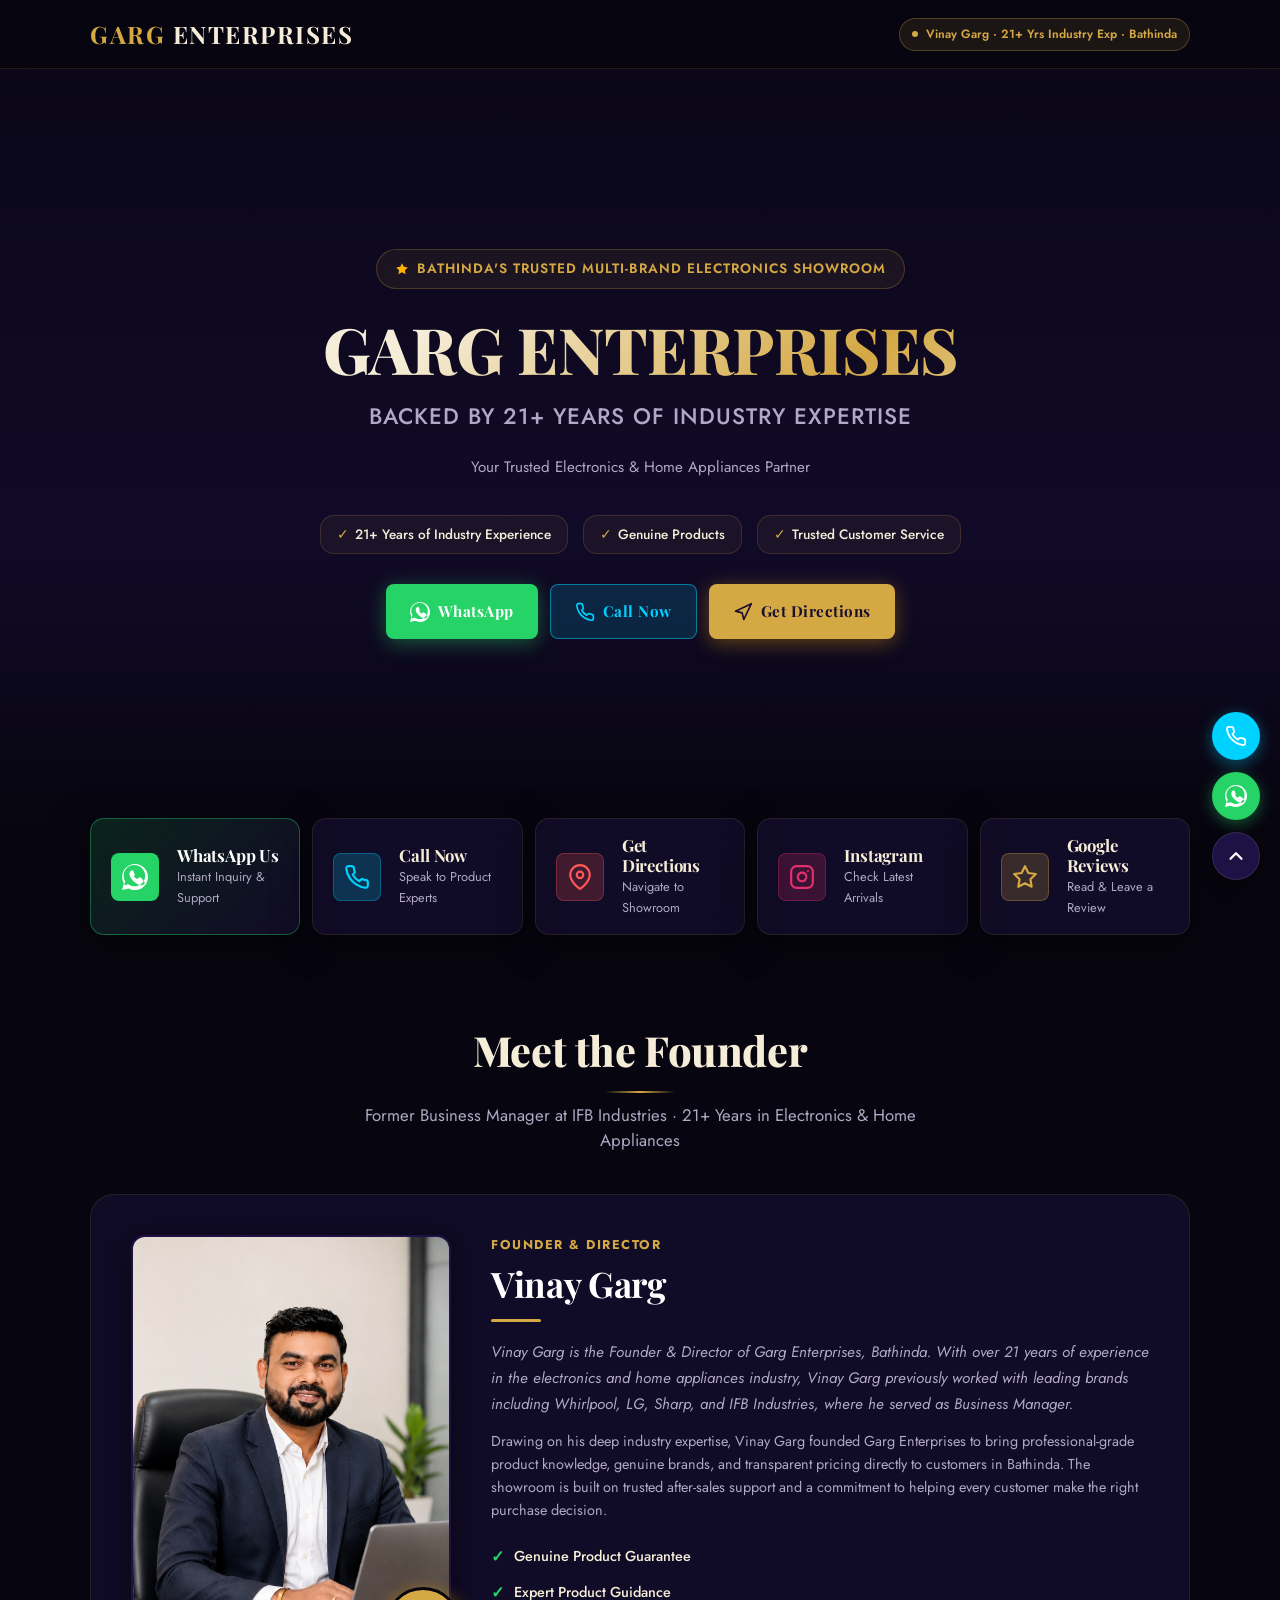
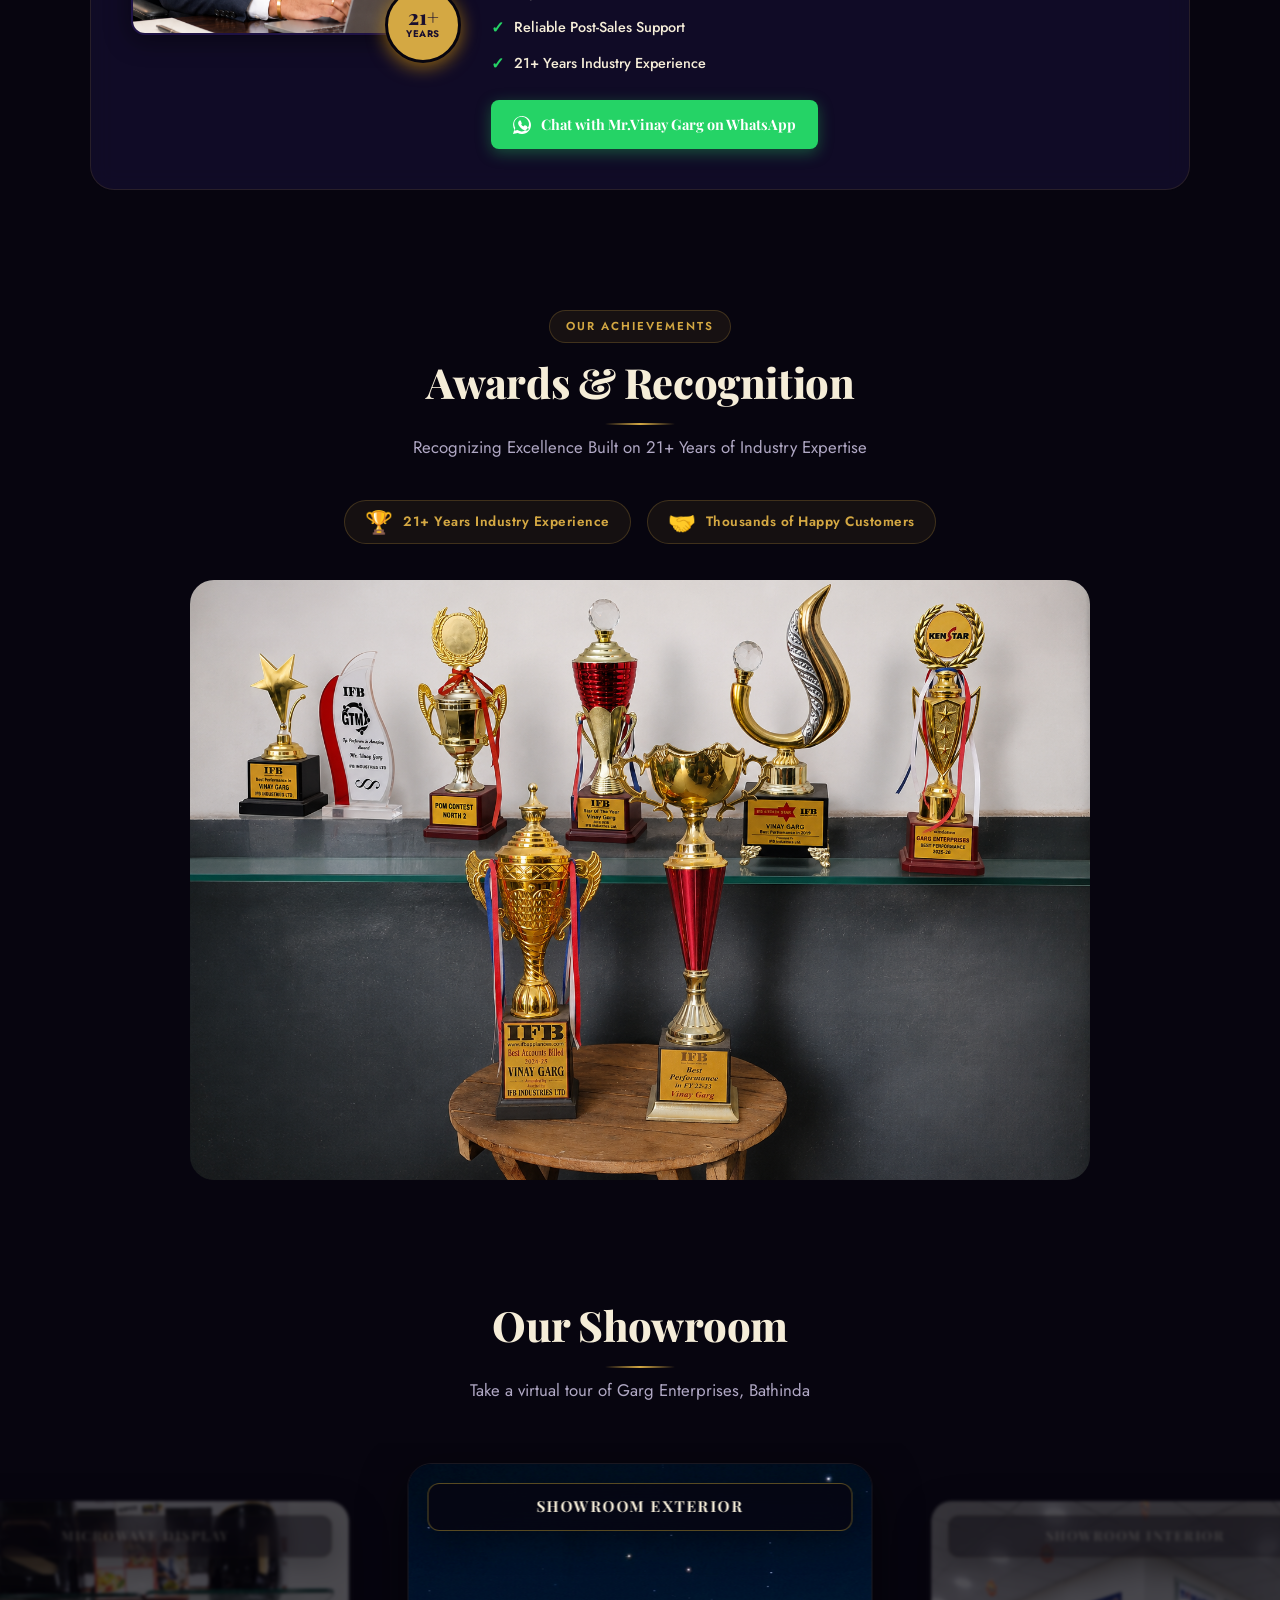
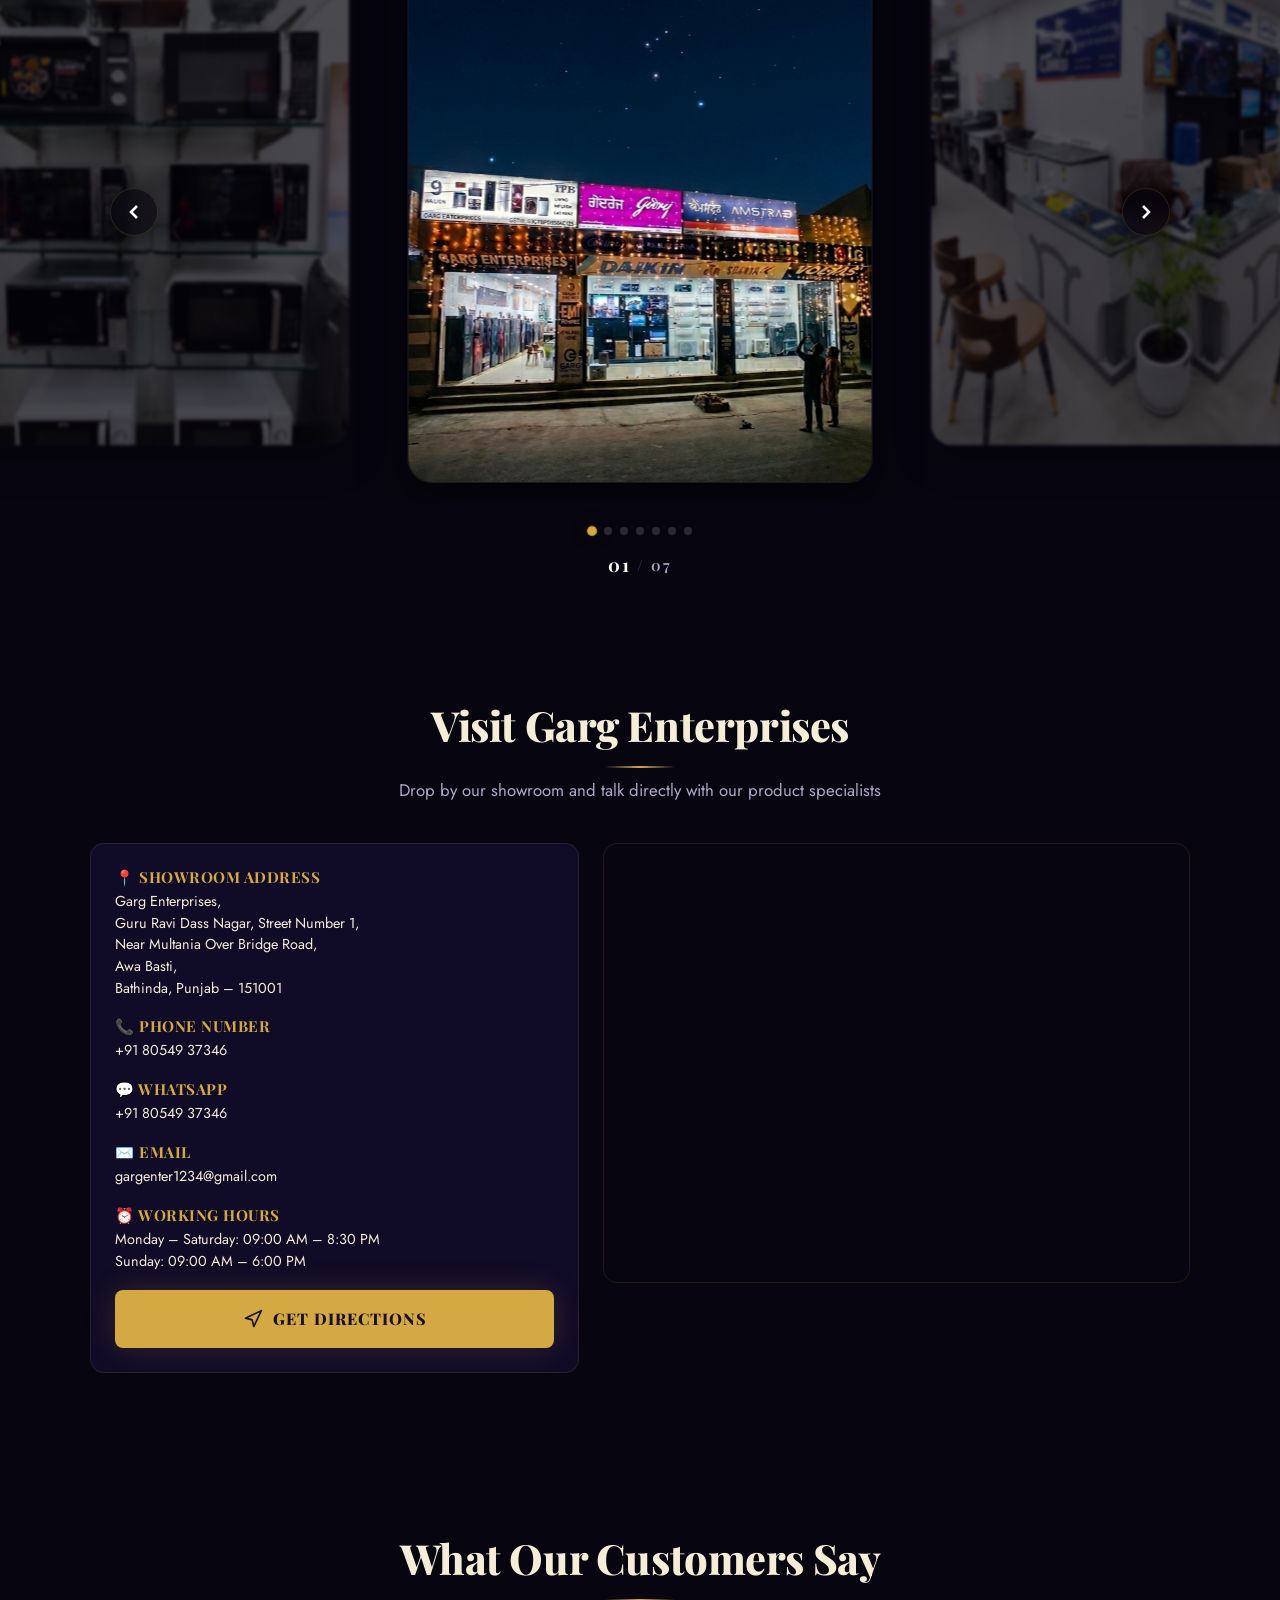
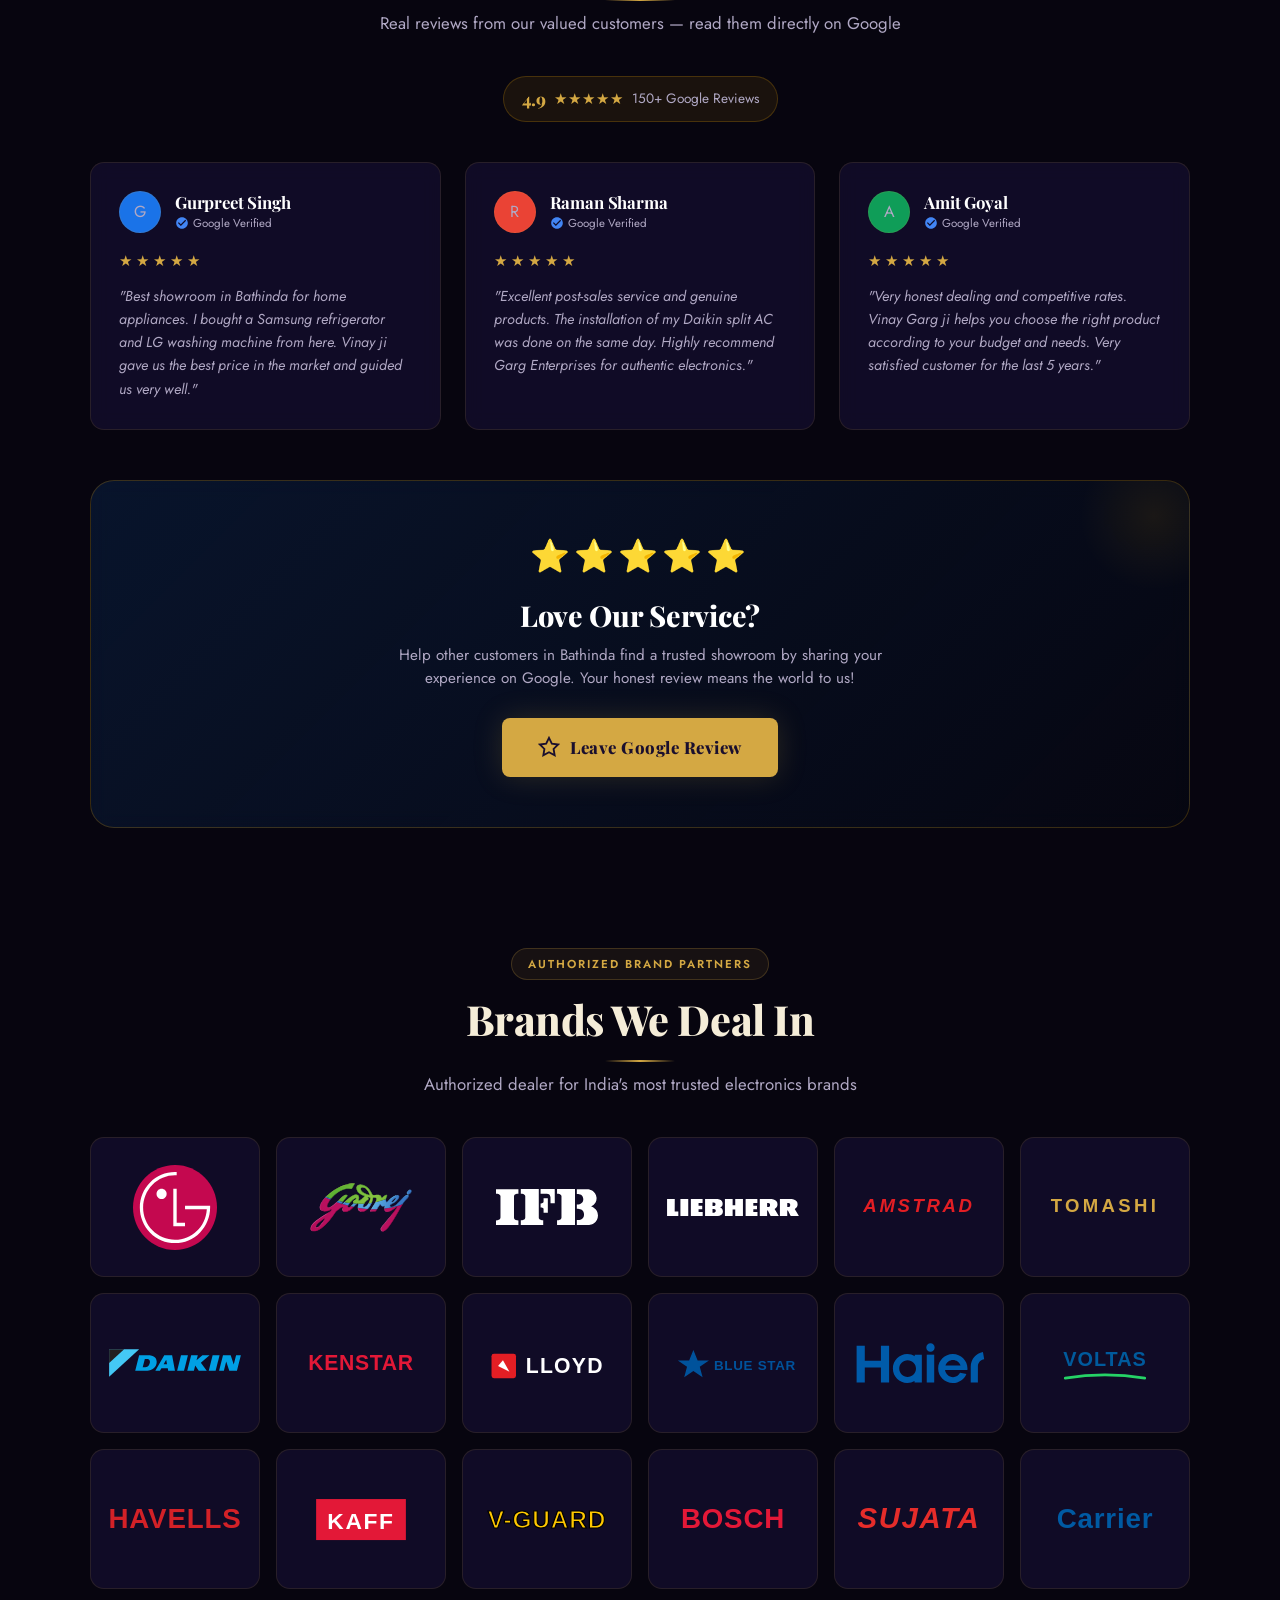
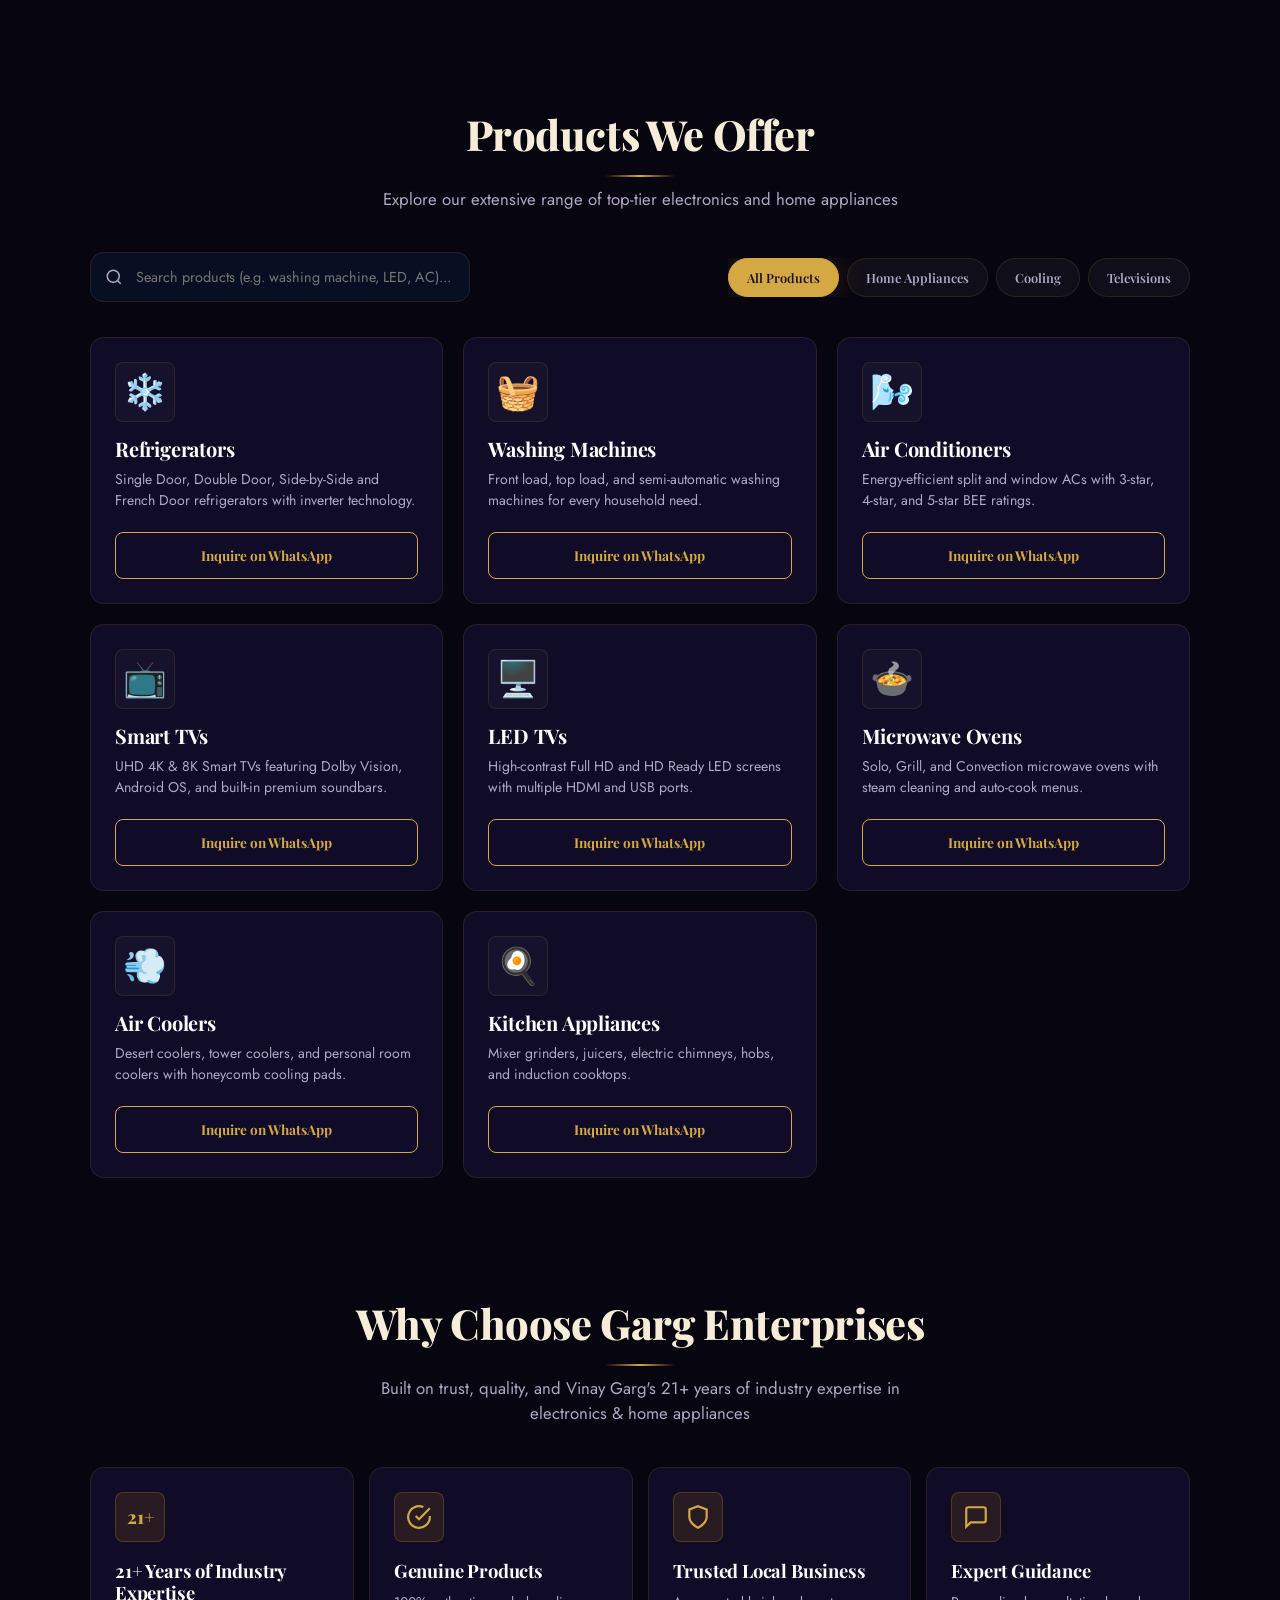
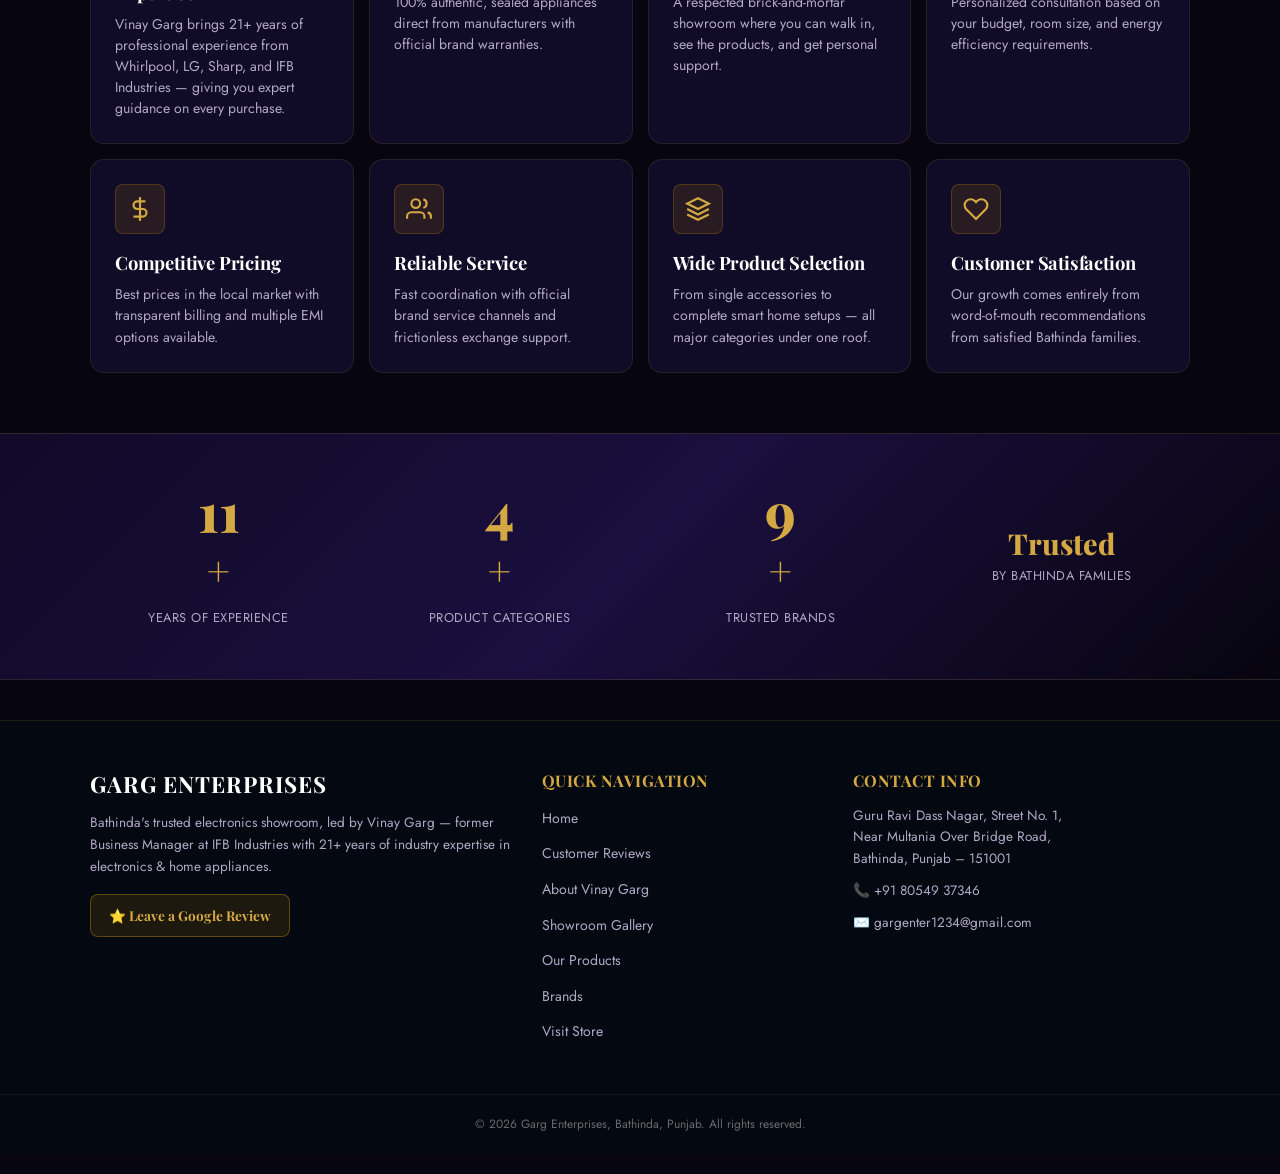
==== commit f450883d: "update" ====
--- a/index.html
+++ b/index.html
@@ -8,7 +8,7 @@
     <title>Garg Enterprises Bathinda | Vinay Garg | Electronics & Home Appliances Showroom</title>
 
     <meta name="description"
-        content="Garg Enterprises Bathinda, led by Vinay Garg, is a trusted electronics and home appliances showroom with 21+ years of experience. Buy ACs, TVs, Refrigerators, Washing Machines, Microwaves, Water Heaters and more from top brands.">
+        content="Garg Enterprises Bathinda, founded in 2025 by Vinay Garg — former Business Manager at IFB Industries with 21+ years of industry experience at Whirlpool, LG, Sharp & IFB. Buy ACs, TVs, Refrigerators, Washing Machines, Microwaves and more from top brands.">
 
     <meta name="keywords"
         content="Garg Enterprises, Garg Enterprises Bathinda, Vinay Garg, Vinay Garg Bathinda, Garg Electronics Bathinda, Electronics Showroom Bathinda, Home Appliances Bathinda, AC Dealer Bathinda, TV Shop Bathinda, Refrigerator Store Bathinda, Washing Machine Dealer Bathinda, Microwave Oven Bathinda, Electronics Store Punjab">
@@ -21,9 +21,9 @@
 
     <!-- Open Graph -->
     <meta property="og:type" content="website">
-    <meta property="og:title" content="Garg Enterprises Bathinda | Trusted Electronics Store Since 2003">
+    <meta property="og:title" content="Garg Enterprises Bathinda | Vinay Garg | Electronics & Home Appliances Showroom">
     <meta property="og:description"
-        content="21+ years of trusted service in Bathinda. Explore ACs, TVs, Refrigerators, Washing Machines, Microwaves and more from top brands.">
+        content="Founded in 2025 by Vinay Garg, former Business Manager at IFB Industries with 21+ years of industry experience. Explore ACs, TVs, Refrigerators, Washing Machines, Microwaves and more from top brands at Bathinda's trusted electronics showroom.">
     <meta property="og:url" content="https://garg-enterprises.vercel.app/">
     <meta property="og:image" content="https://garg-enterprises.vercel.app/images/showroom_hero.jpg">
     <meta property="og:site_name" content="Garg Enterprises">
@@ -48,7 +48,9 @@
       "name": "Garg Enterprises",
       "url": "https://garg-enterprises.vercel.app/",
       "founder": "Vinay Garg",
+      "foundingDate": "2025",
       "telephone": "+918054937346",
+      "description": "Garg Enterprises is an electronics and home appliances showroom in Bathinda, Punjab, founded in 2025 by Vinay Garg, former Business Manager at IFB Industries with 21+ years of industry experience.",
       "address": {
         "@type": "PostalAddress",
         "streetAddress": "Guru Ravi Dass Nagar, Street Number 1, Near Multania Over Bridge Road, Awa Basti",
@@ -83,10 +85,17 @@
     "@type": "Person",
     "name": "Vinay Garg",
     "jobTitle": "Founder & Director",
-    "worksFor": { 
+    "description": "Vinay Garg is the Founder & Director of Garg Enterprises, Bathinda. With 21+ years of experience in the electronics and home appliances industry, he previously served as Business Manager at IFB Industries and has worked with Whirlpool, LG, and Sharp.",
+    "worksFor": {
         "@type": "Organization",
         "name": "Garg Enterprises"
     },
+    "alumniOf": [
+        { "@type": "Organization", "name": "IFB Industries" },
+        { "@type": "Organization", "name": "Whirlpool" },
+        { "@type": "Organization", "name": "LG" },
+        { "@type": "Organization", "name": "Sharp" }
+    ],
     "image": "https://garg-enterprises.vercel.app/images/Ownerpic.png",
     "url": "https://garg-enterprises.vercel.app/"
         }
@@ -101,7 +110,7 @@
             <div class="loader-logo">GE</div>
             <div class="loader-spinner"></div>
             <p>GARG ENTERPRISES</p>
-            <span class="loader-tag">21+ Years of Trust · Bathinda, Punjab</span>
+            <span class="loader-tag">Vinay Garg · 21+ Yrs Industry Exp · Bathinda</span>
         </div>
     </div>
 
@@ -112,7 +121,7 @@
                 <span class="logo-accent">GARG</span> ENTERPRISES
             </a>
             <div class="header-badge">
-                <span class="pulse-dot"></span> 21+ Years Experience · Bathinda
+                <span class="pulse-dot"></span> Vinay Garg · 21+ Yrs Industry Exp · Bathinda
             </div>
         </div>
     </header>
@@ -138,11 +147,11 @@
                 </div>
 
                 <h1 class="hero-title reveal-fade">GARG ENTERPRISES</h1>
-                <p class="hero-subtitle reveal-fade">21+ Years of Experience</p>
+                <p class="hero-subtitle reveal-fade">Backed by 21+ Years of Industry Expertise</p>
                 <p class="hero-desc reveal-fade">Your Trusted Electronics &amp; Home Appliances Partner</p>
 
                 <div class="trust-list reveal-fade">
-                    <div class="trust-item"><span class="check-icon">✓</span> 21+ Years of Experience</div>
+                    <div class="trust-item"><span class="check-icon">✓</span> 21+ Years of Industry Experience</div>
                     <div class="trust-item"><span class="check-icon">✓</span> Genuine Products</div>
                     <div class="trust-item"><span class="check-icon">✓</span> Trusted Customer Service</div>
                 </div>
@@ -276,8 +285,7 @@
         <section id="owner" class="owner-section reveal-section">
             <div class="container">
                 <h2 class="section-title">Meet the Founder</h2>
-                <p class="section-subtitle">The face behind 21+ years of trusted service in Bathinda and surrounding
-                    area</p>
+                <p class="section-subtitle">Former Business Manager at IFB Industries · 21+ Years in Electronics &amp; Home Appliances</p>
 
                 <div class="owner-card">
                     <!-- Photo wrapper — badge rendered outside overflow:hidden -->
@@ -300,17 +308,16 @@
                         <div class="owner-divider"></div>
 
                         <p class="owner-bio">
-                            Vinay Garg is the founder and owner of Garg Enterprises, one of Bathinda's trusted
-                            electronics and home appliance showrooms. With over 21 years of experience,
-                            Vinay Garg has helped thousands of customers choose refrigerators, air conditioners,
-                            televisions, washing machines, kitchen appliances and other home electronics from
-                            leading brands.
+                            Vinay Garg is the Founder &amp; Director of Garg Enterprises, Bathinda. With over
+                            21 years of experience in the electronics and home appliances industry, Vinay Garg
+                            previously worked with leading brands including Whirlpool, LG, Sharp, and IFB
+                            Industries, where he served as Business Manager.
                         </p>
                         <p class="owner-bio-2">
-                            Under the leadership of Vinay Garg, Garg Enterprises has become a well-known
-                            electronics showroom in Bathinda, Punjab. The showroom is recognized for genuine
-                            products, transparent pricing, trusted after-sales support and strong customer
-                            relationships built over two decades.
+                            Drawing on his deep industry expertise, Vinay Garg founded Garg Enterprises to bring
+                            professional-grade product knowledge, genuine brands, and transparent pricing directly
+                            to customers in Bathinda. The showroom is built on trusted after-sales support and
+                            a commitment to helping every customer make the right purchase decision.
                         </p>
 
                         <div class="owner-values">
@@ -351,13 +358,13 @@
                     <span class="section-badge">OUR ACHIEVEMENTS</span>
                 </div>
                 <h2 class="section-title">Awards &amp; Recognition</h2>
-                <p class="section-subtitle">Celebrating 21+ Years of Excellence, Trust, and Customer Satisfaction</p>
+                <p class="section-subtitle">Recognizing Excellence Built on 21+ Years of Industry Expertise</p>
 
                 <!-- Achievement Badges Row -->
                 <div class="awards-badges-row">
                     <div class="award-badge-item">
                         <span class="award-badge-icon">🏆</span>
-                        <span class="award-badge-text">21+ Years Experience</span>
+                        <span class="award-badge-text">21+ Years Industry Experience</span>
                     </div>
                     <!-- <div class="award-badge-item">
                     <span class="award-badge-icon">⭐</span>
@@ -845,14 +852,13 @@
         <section id="why-choose-us" class="why-section reveal-section">
             <div class="container">
                 <h2 class="section-title">Why Choose Garg Enterprises</h2>
-                <p class="section-subtitle">Built on trust, quality, and two decades of dedicated service in Bathinda
+                <p class="section-subtitle">Built on trust, quality, and Vinay Garg's 21+ years of industry expertise in electronics &amp; home appliances
                 </p>
                 <div class="why-grid">
                     <div class="why-card">
                         <div class="why-icon-box"><span class="badge-number">21+</span></div>
-                        <h3>21+ Years of Experience</h3>
-                        <p>Serving Bathinda with a deep understanding of every household's appliance needs, backed by
-                            21+ years of owner experience.</p>
+                        <h3>21+ Years of Industry Expertise</h3>
+                        <p>Vinay Garg brings 21+ years of professional experience from Whirlpool, LG, Sharp, and IFB Industries — giving you expert guidance on every purchase.</p>
                     </div>
                     <div class="why-card">
                         <div class="why-icon-box">
@@ -961,7 +967,7 @@
                 </div>
                 <div class="stat-item">
                     <span class="stat-text">Trusted</span>
-                    <p class="stat-label">21+ Yrs Exp · Bathinda</p>
+                    <p class="stat-label">By Bathinda Families</p>
                 </div>
             </div>
         </section>
@@ -975,8 +981,7 @@
         <div class="container footer-grid">
             <div class="footer-brand">
                 <h3>GARG ENTERPRISES</h3>
-                <p>Bathinda's trusted home appliances partner, built on trust, quality, and genuine service backed by
-                    over two decades of experience.</p>
+                <p>Bathinda's trusted electronics showroom, led by Vinay Garg — former Business Manager at IFB Industries with 21+ years of industry expertise in electronics &amp; home appliances.</p>
                 <div class="footer-review-cta">
                     <a href="https://g.page/r/CQX-daydWGOsEBM/review" target="_blank" rel="noopener"
                         class="footer-review-btn">
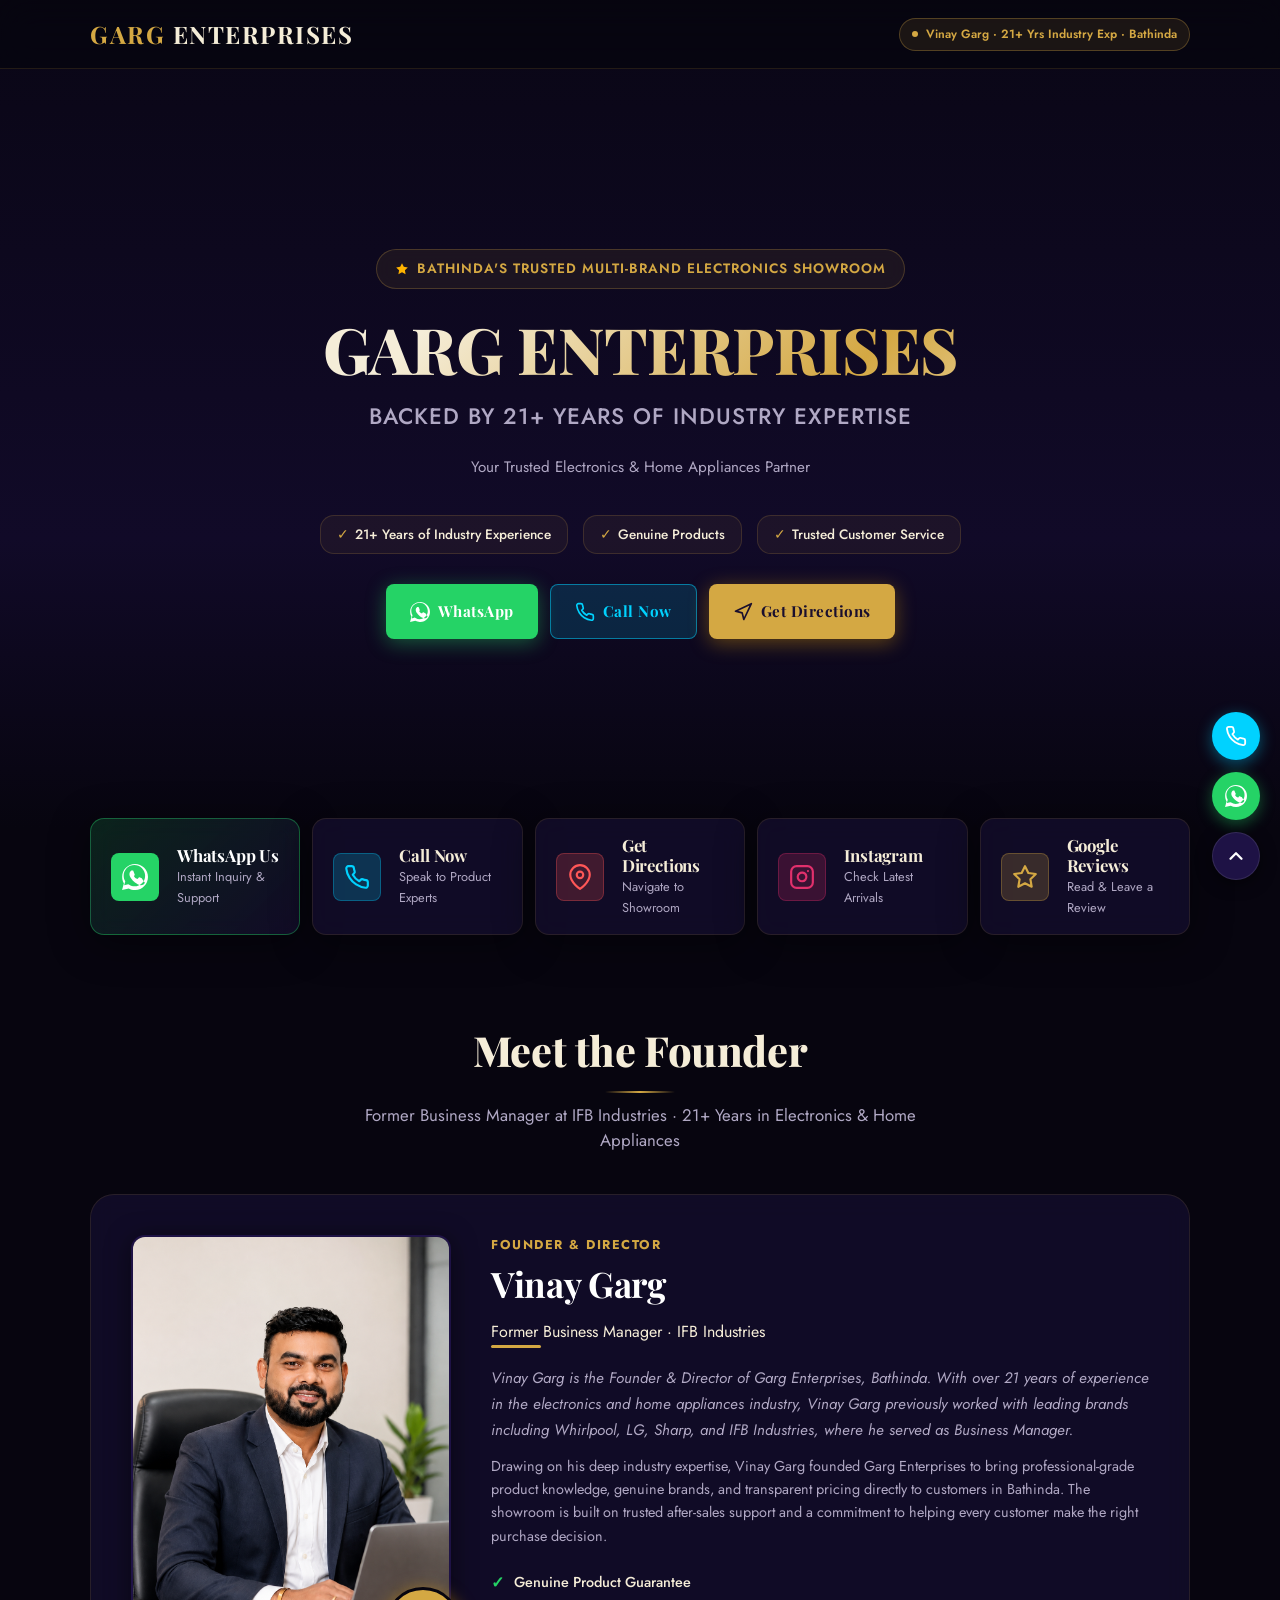
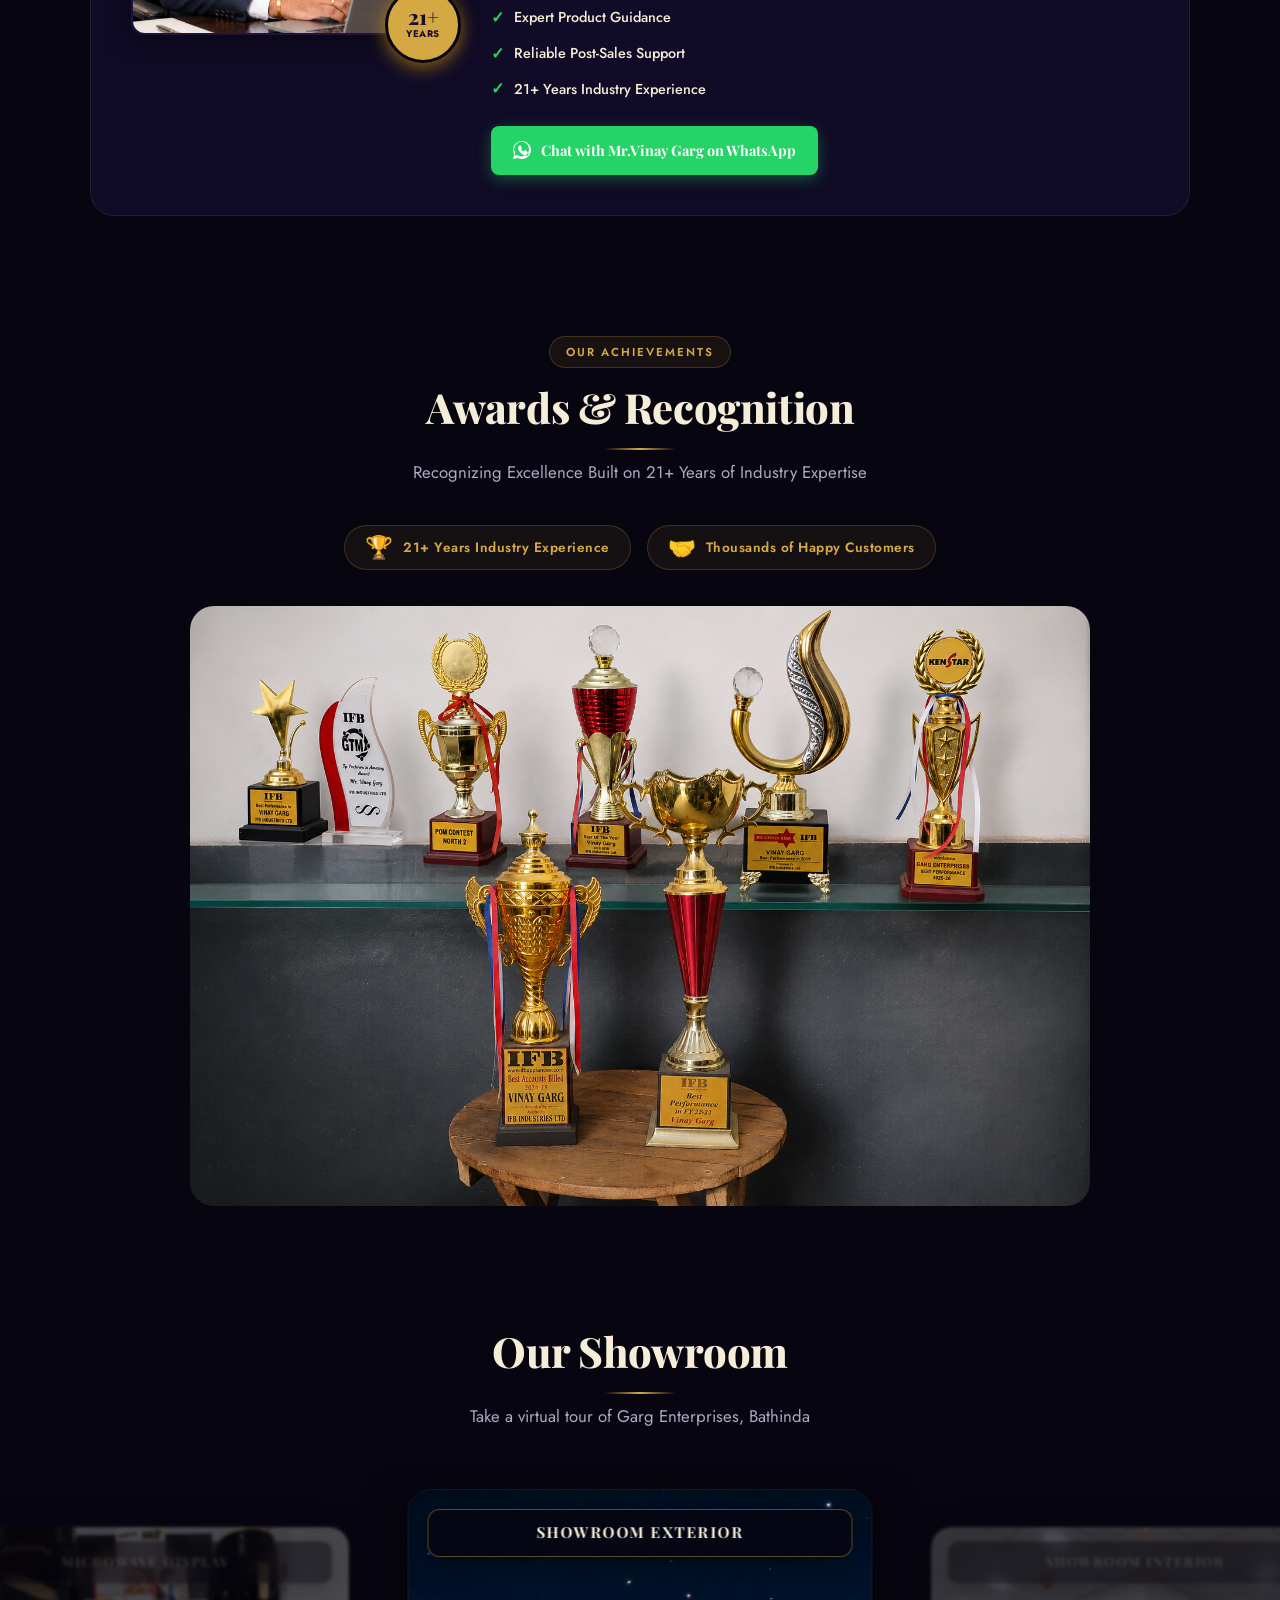
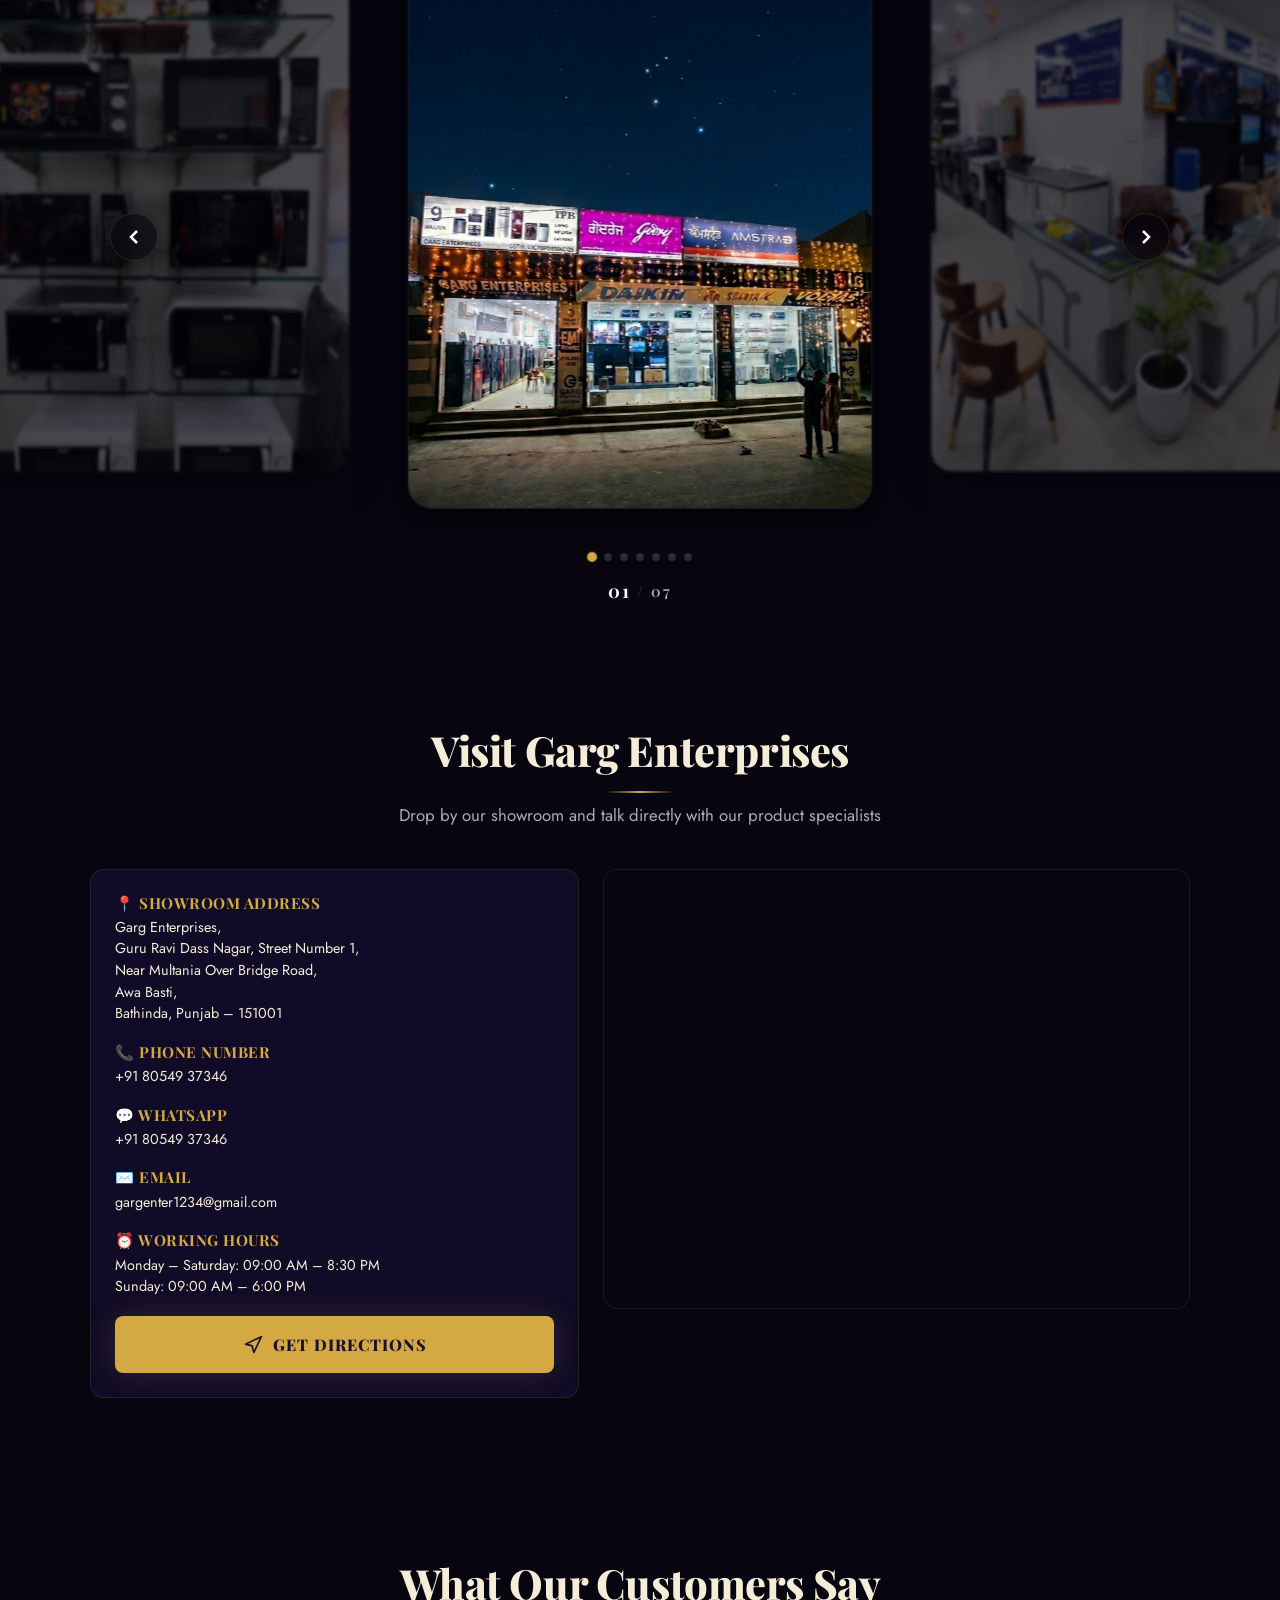
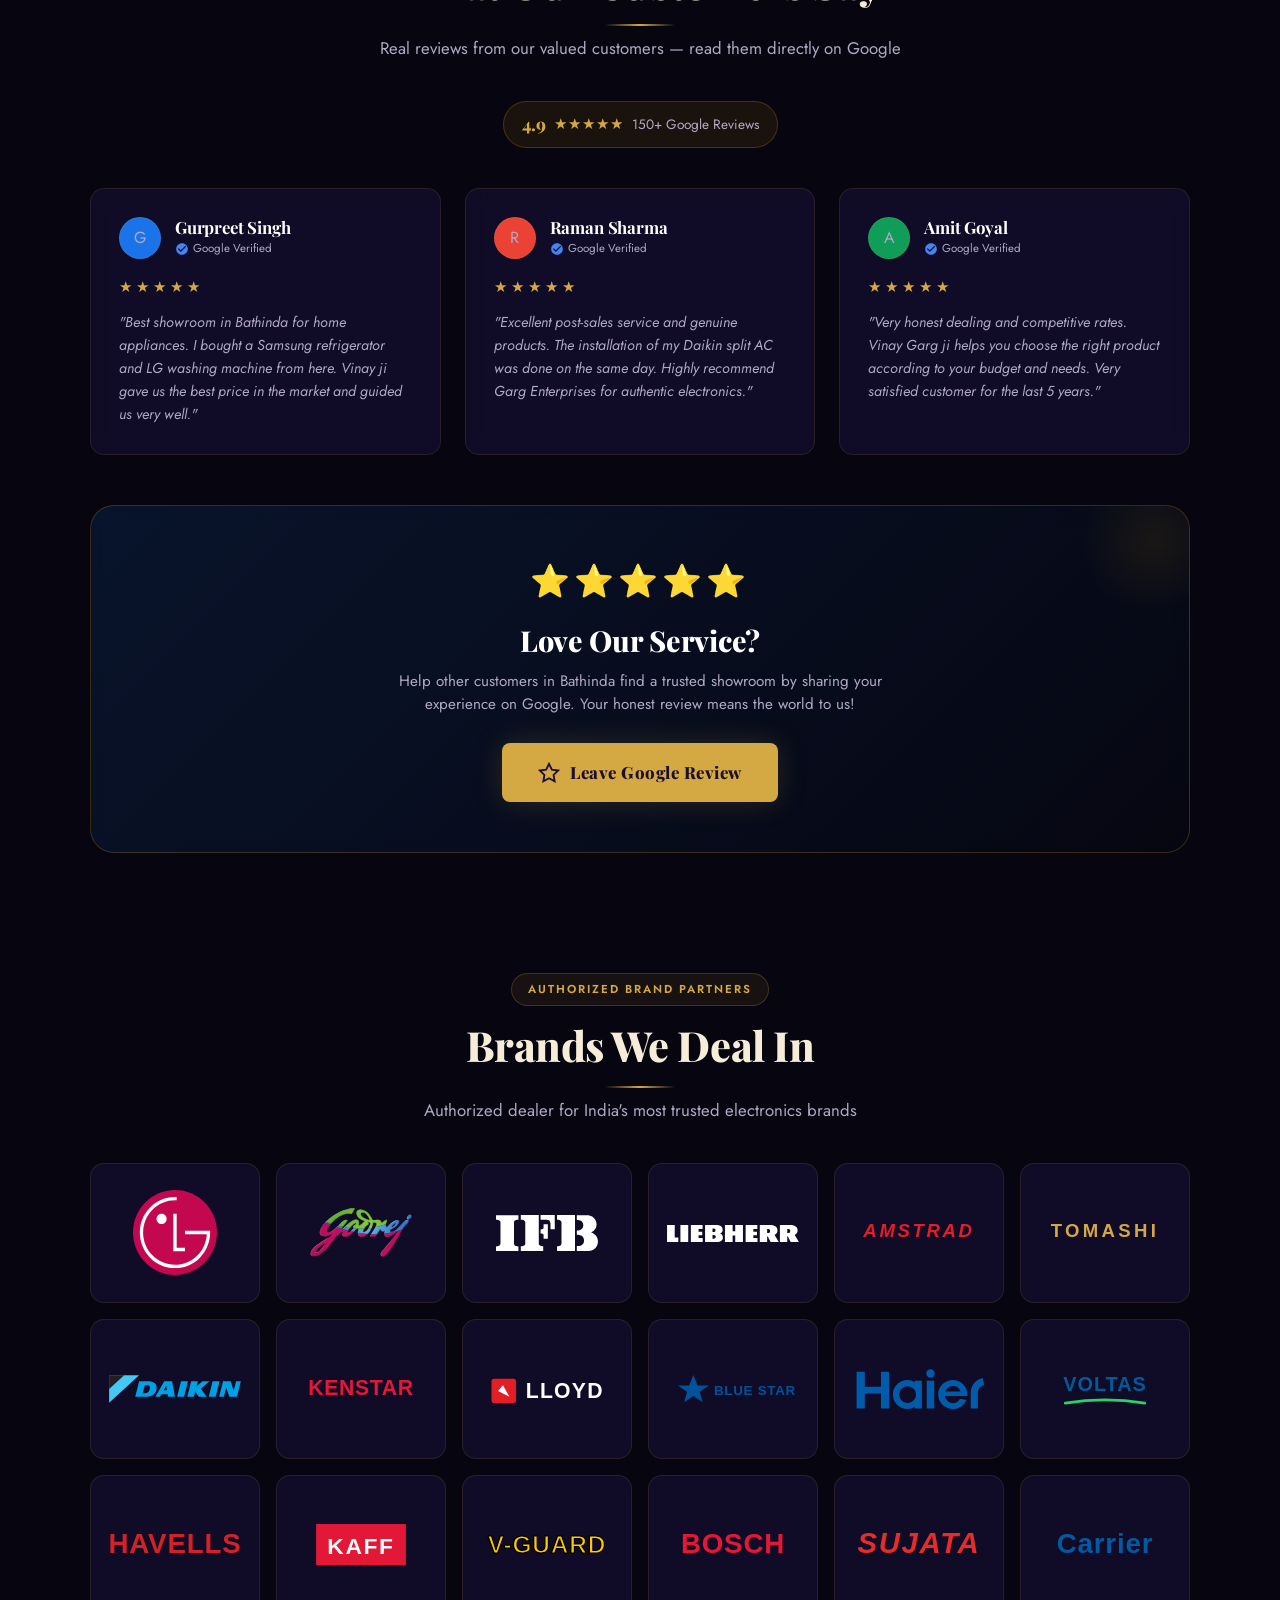
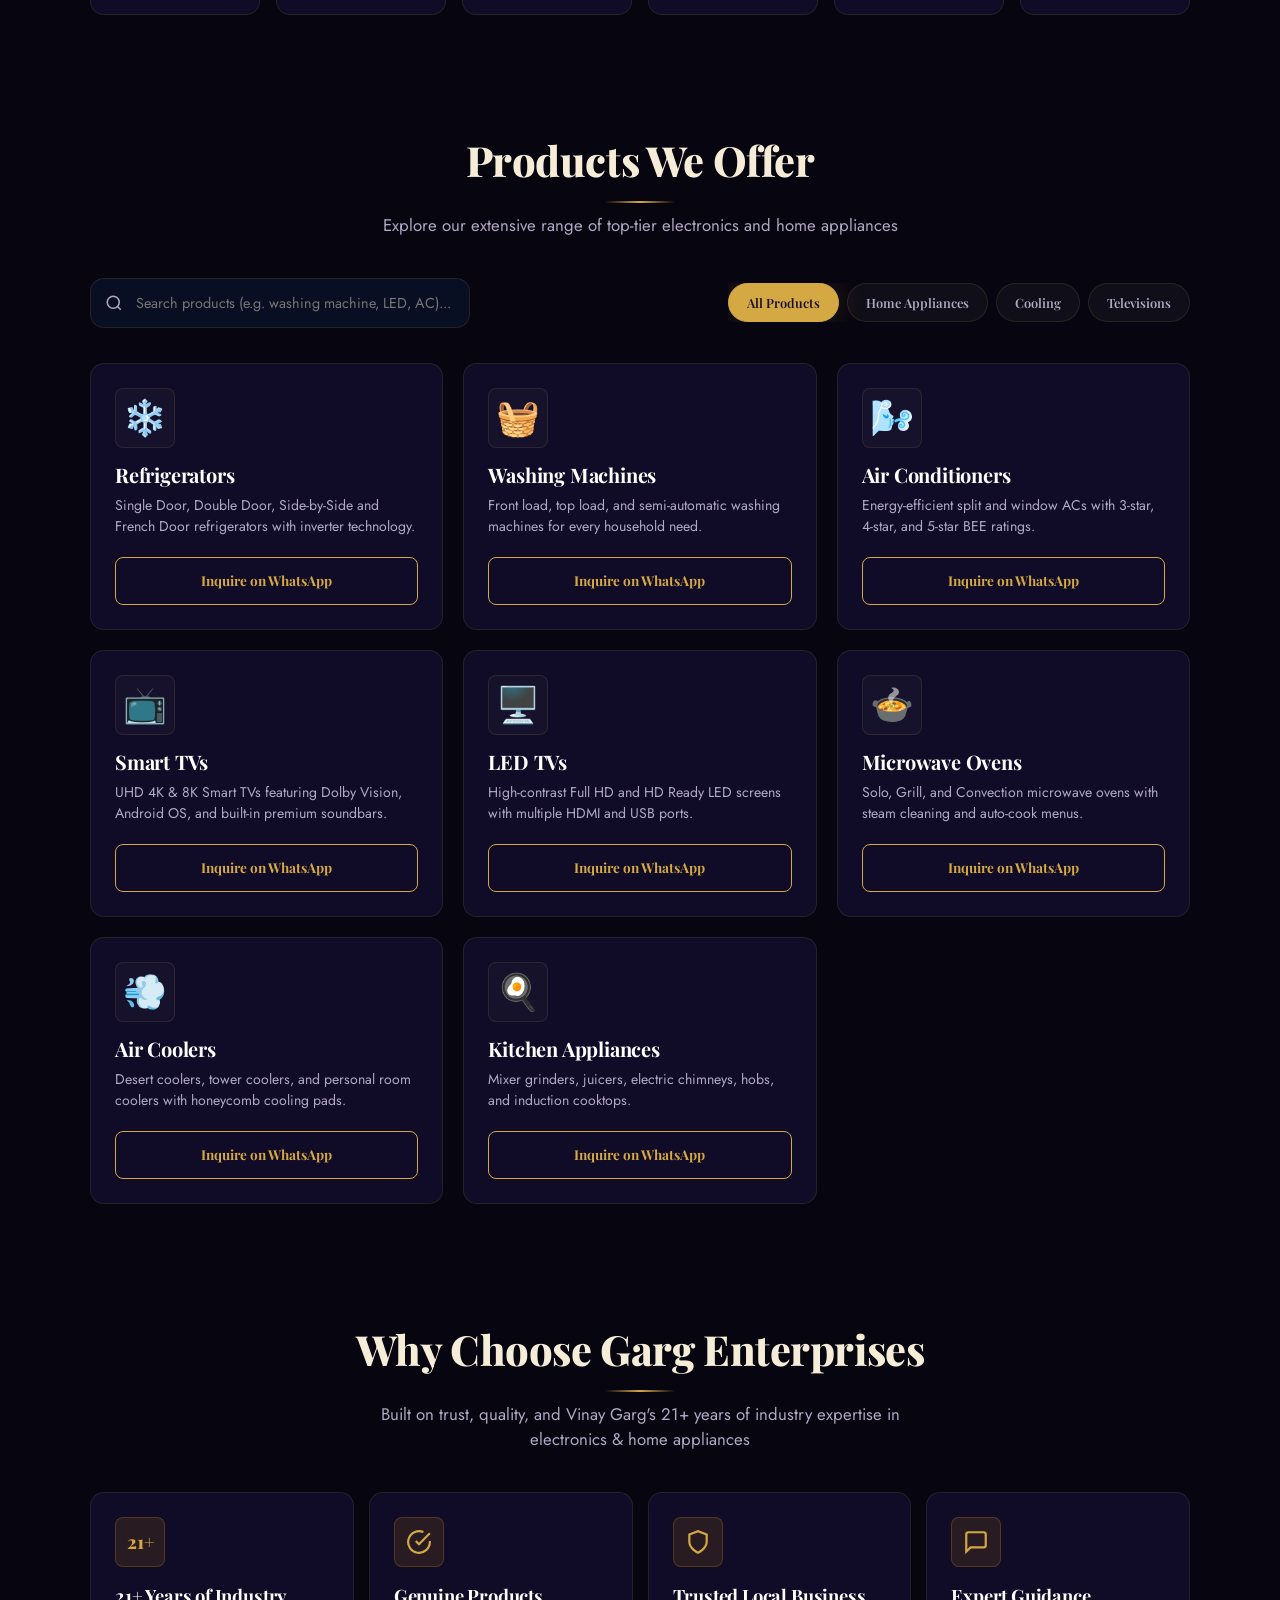
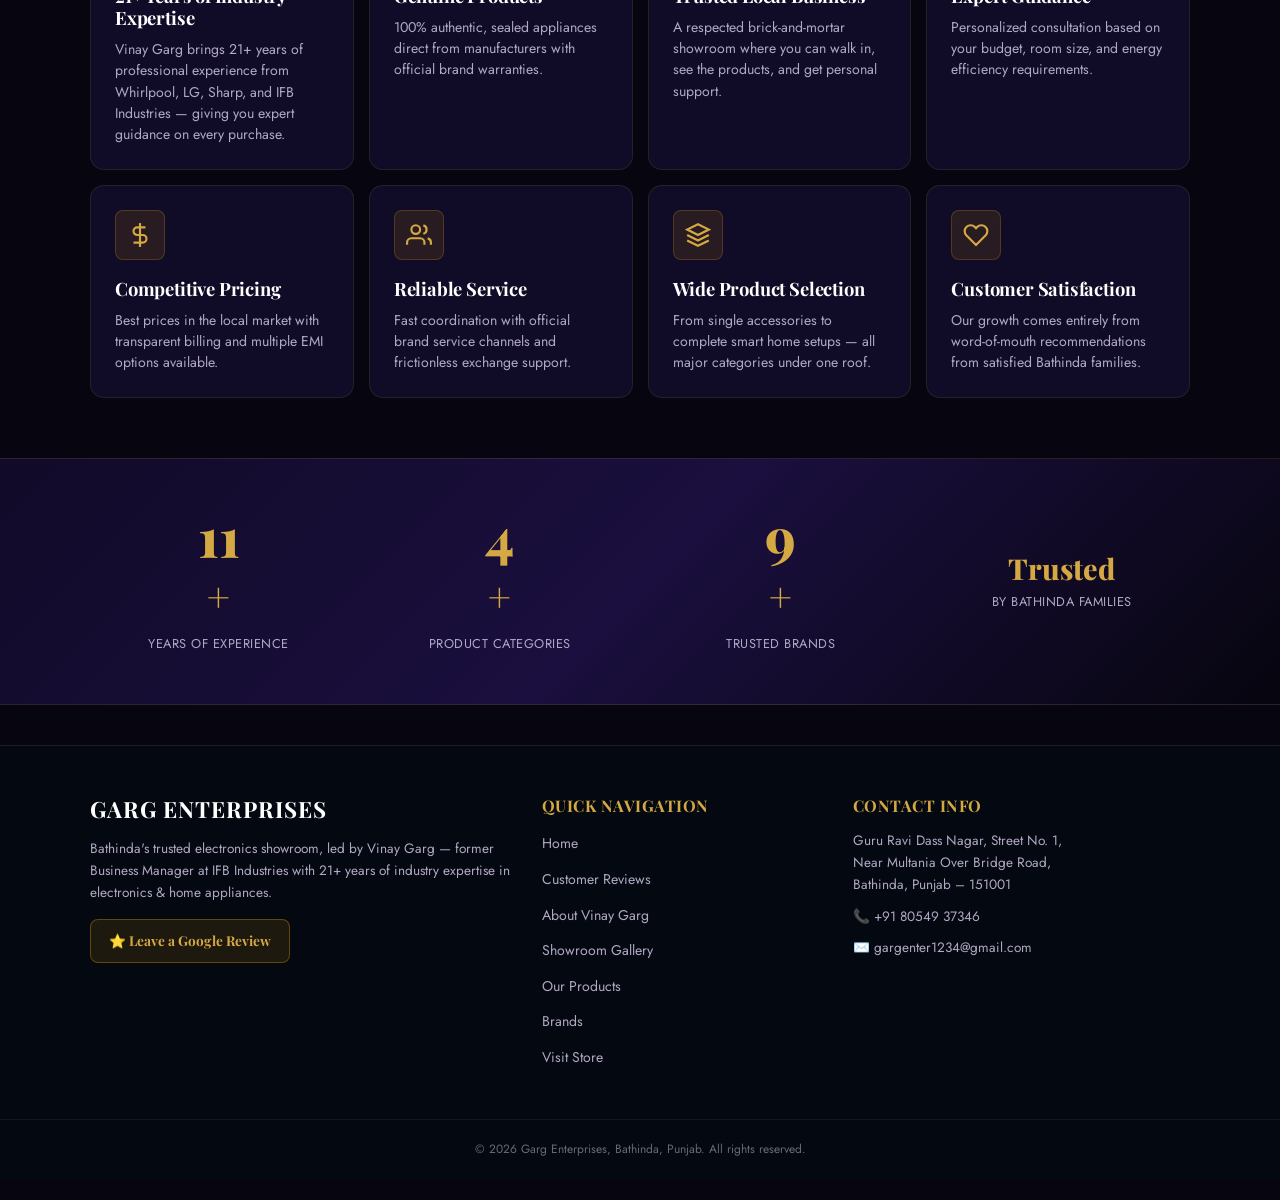
==== commit d4f44227: "update" ====
--- a/index.html
+++ b/index.html
@@ -305,6 +305,7 @@
                     <div class="owner-details">
                         <span class="owner-tag">Founder &amp; Director</span>
                         <h1 class="owner-title">Vinay Garg</h1>
+                        <p class="owner-career-tag">Former Business Manager · IFB Industries </p>
                         <div class="owner-divider"></div>
 
                         <p class="owner-bio">
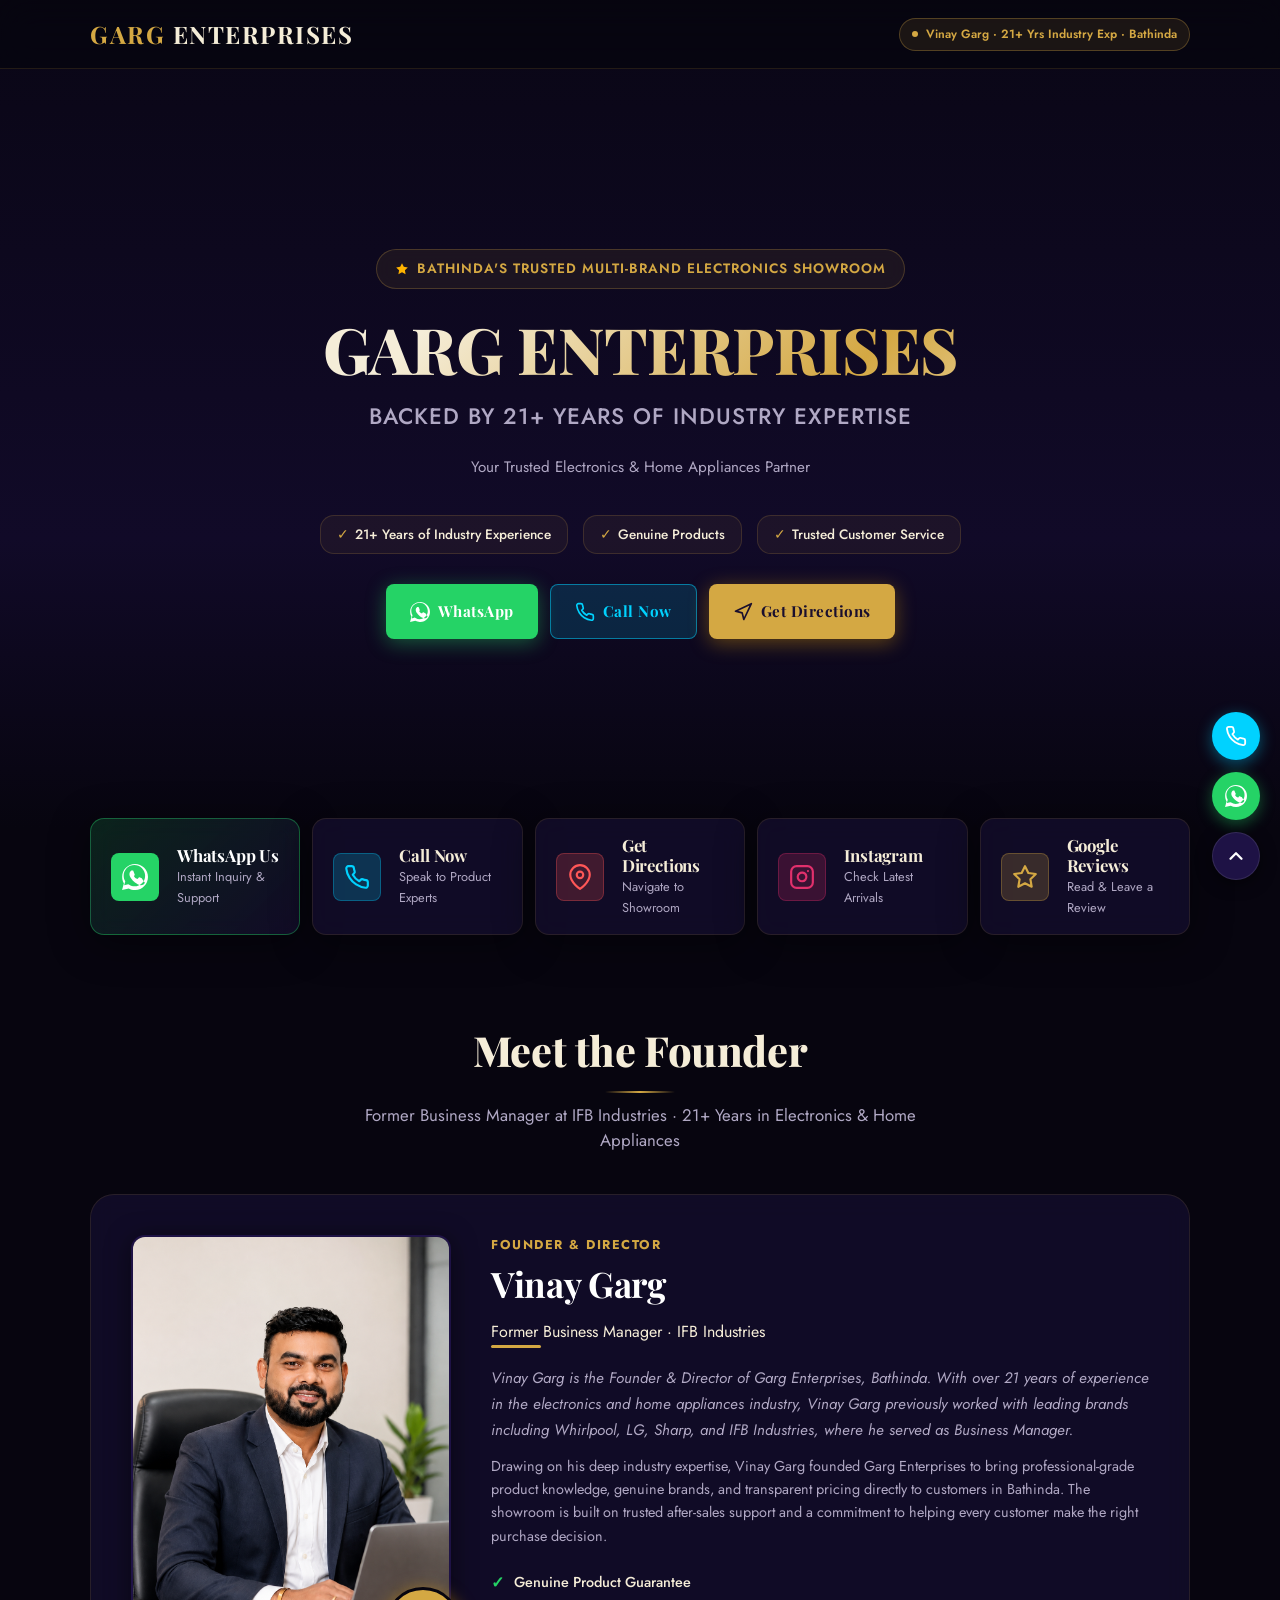
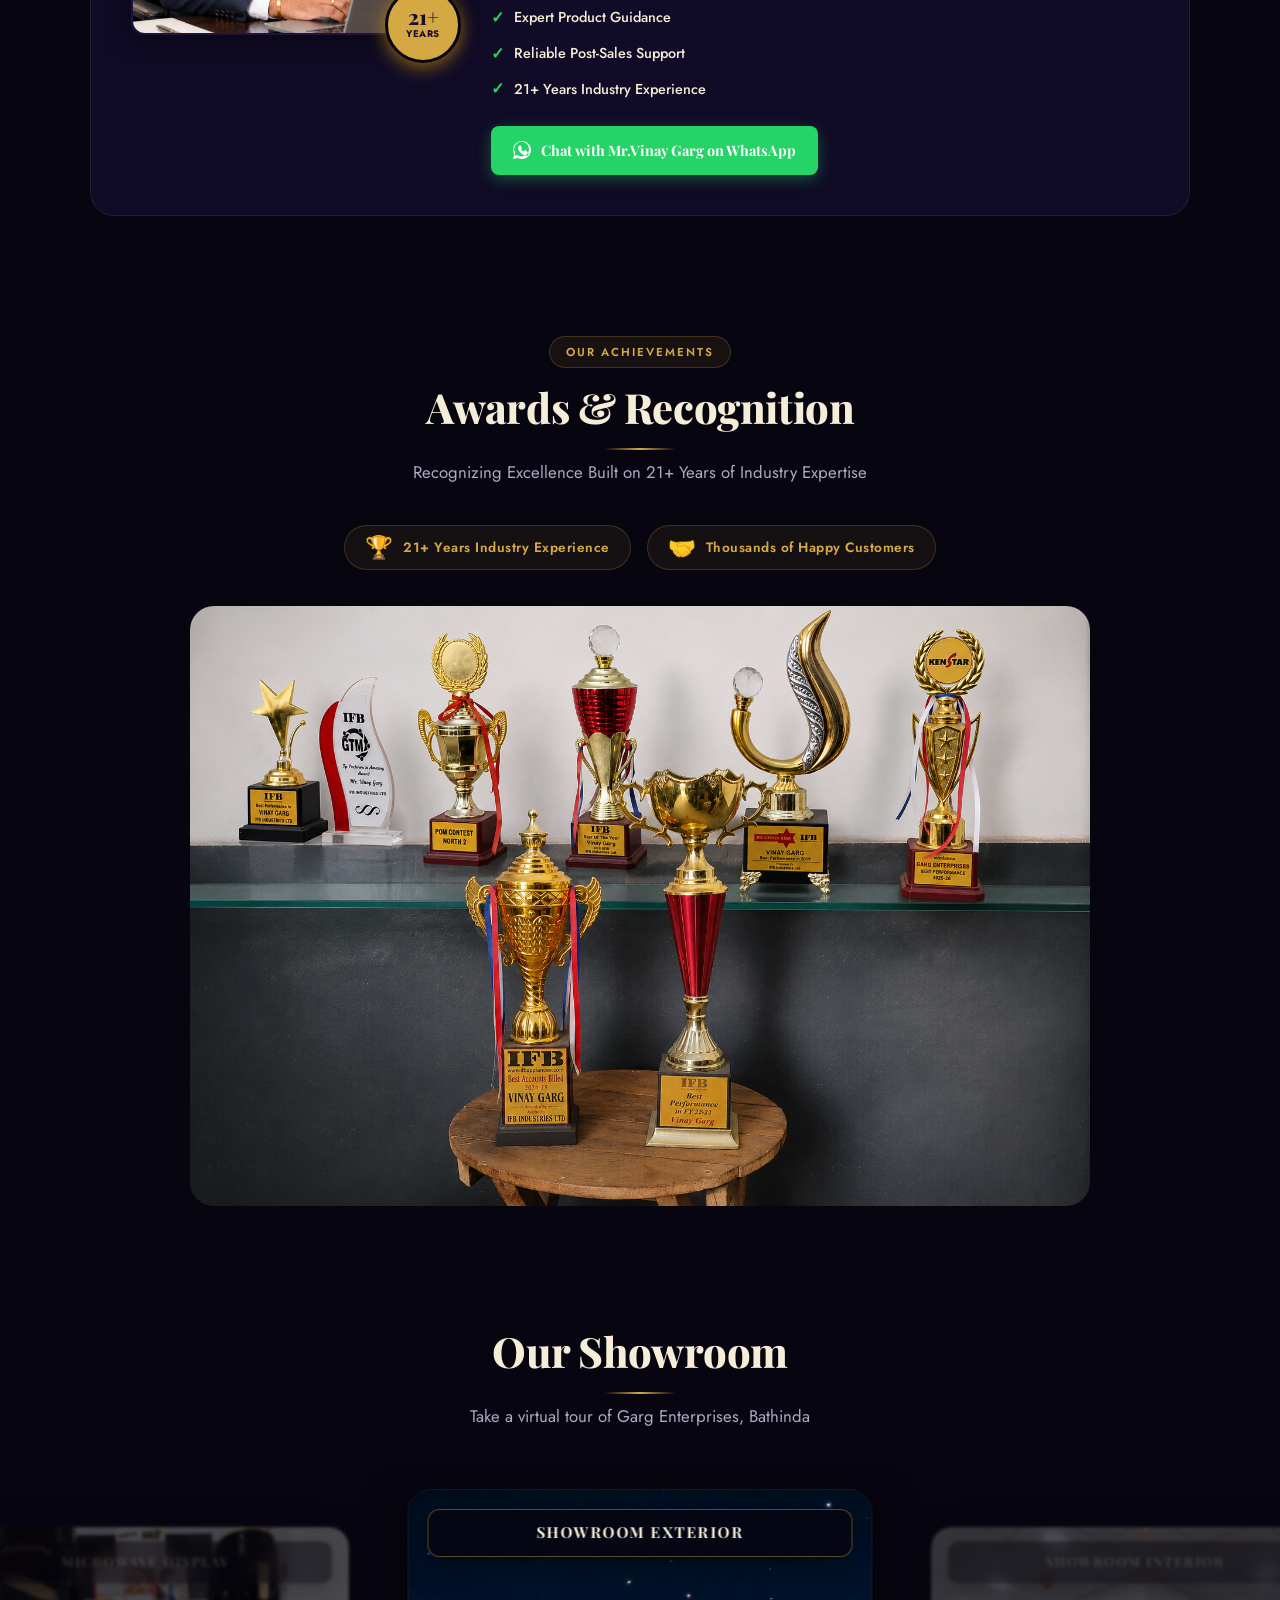
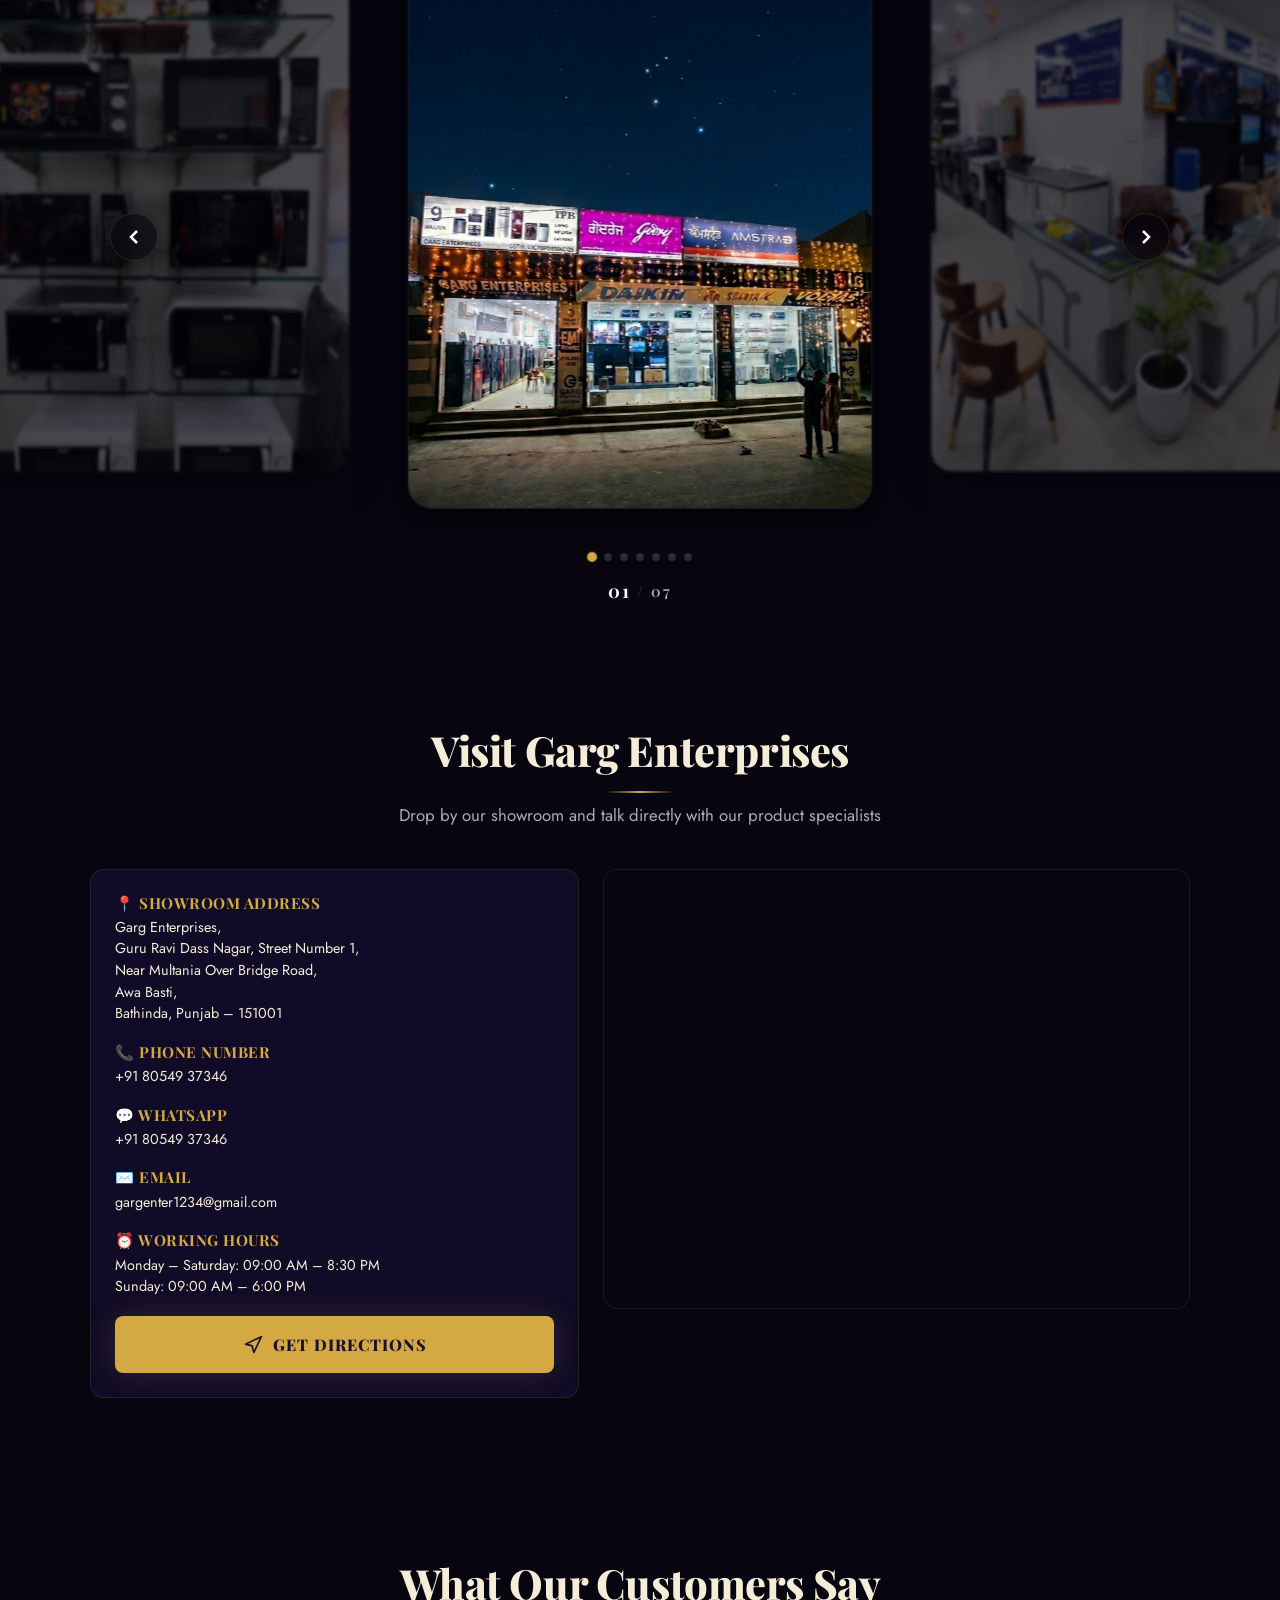
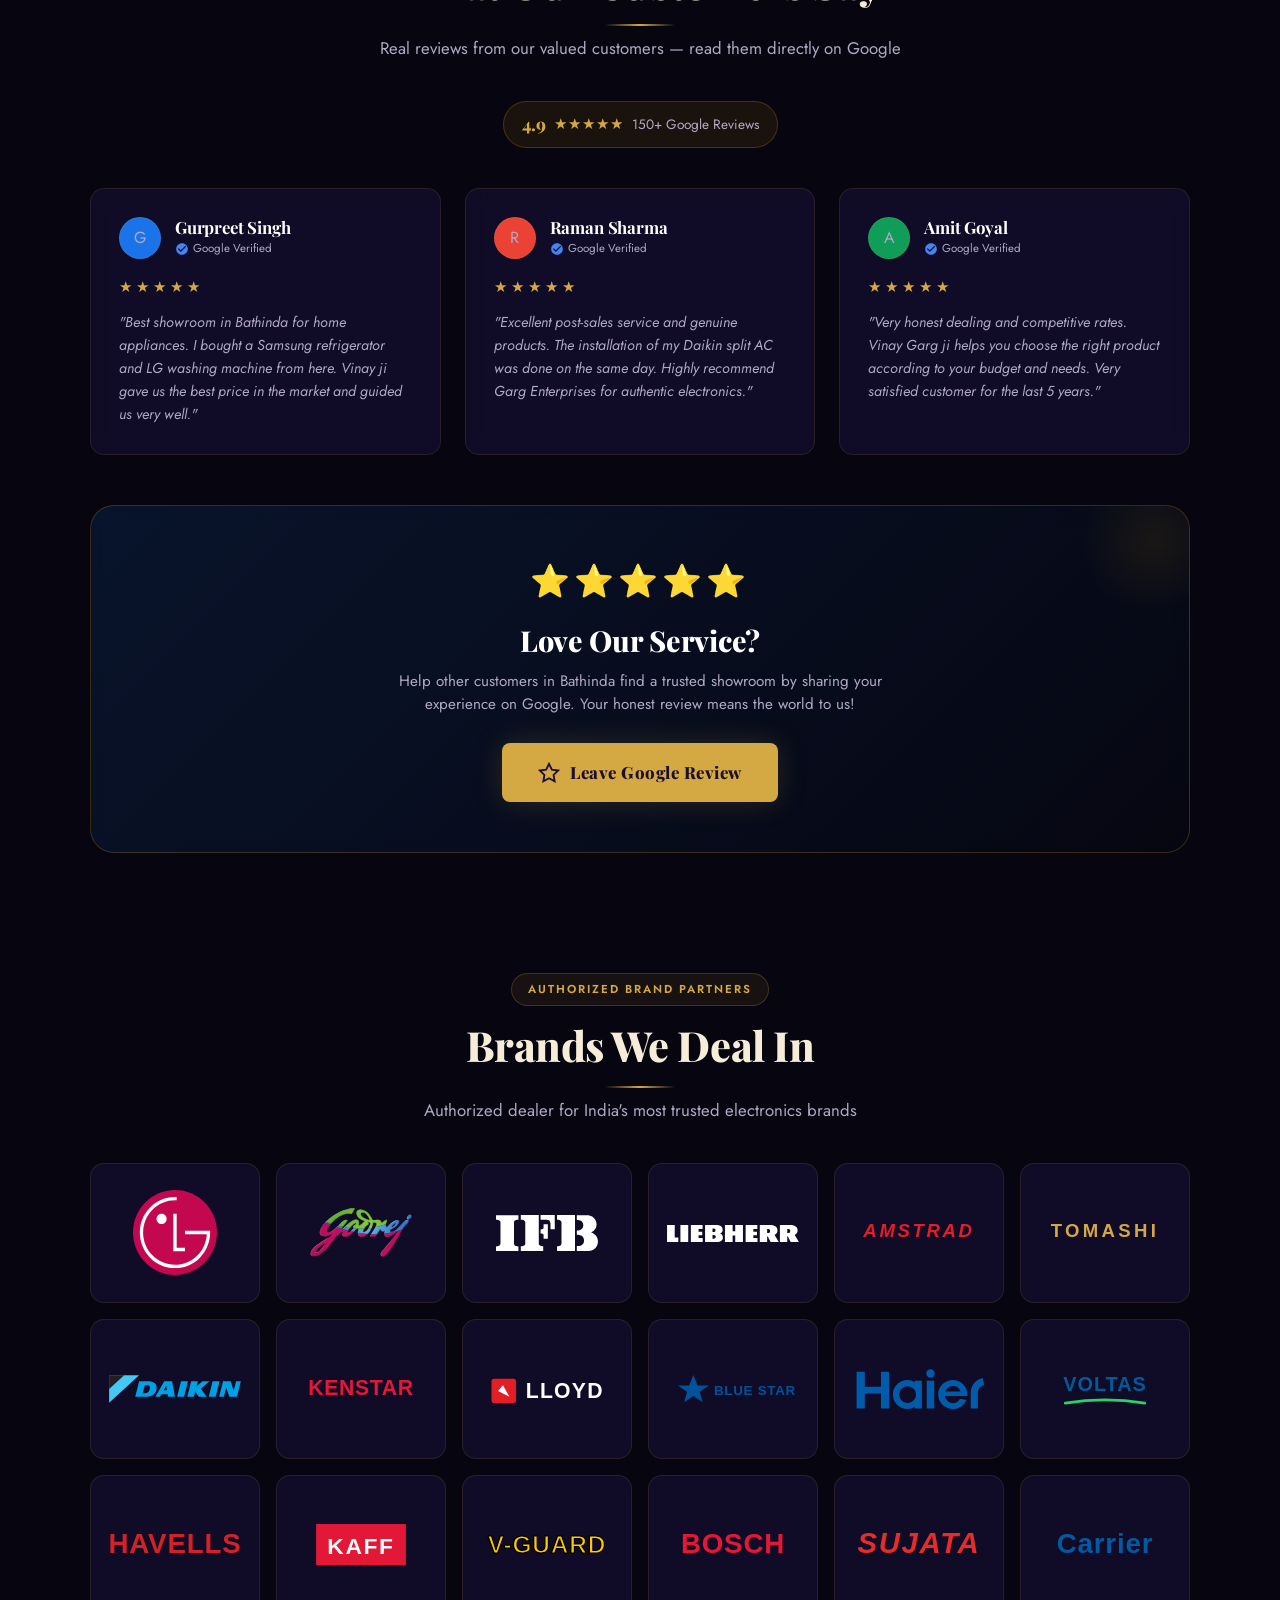
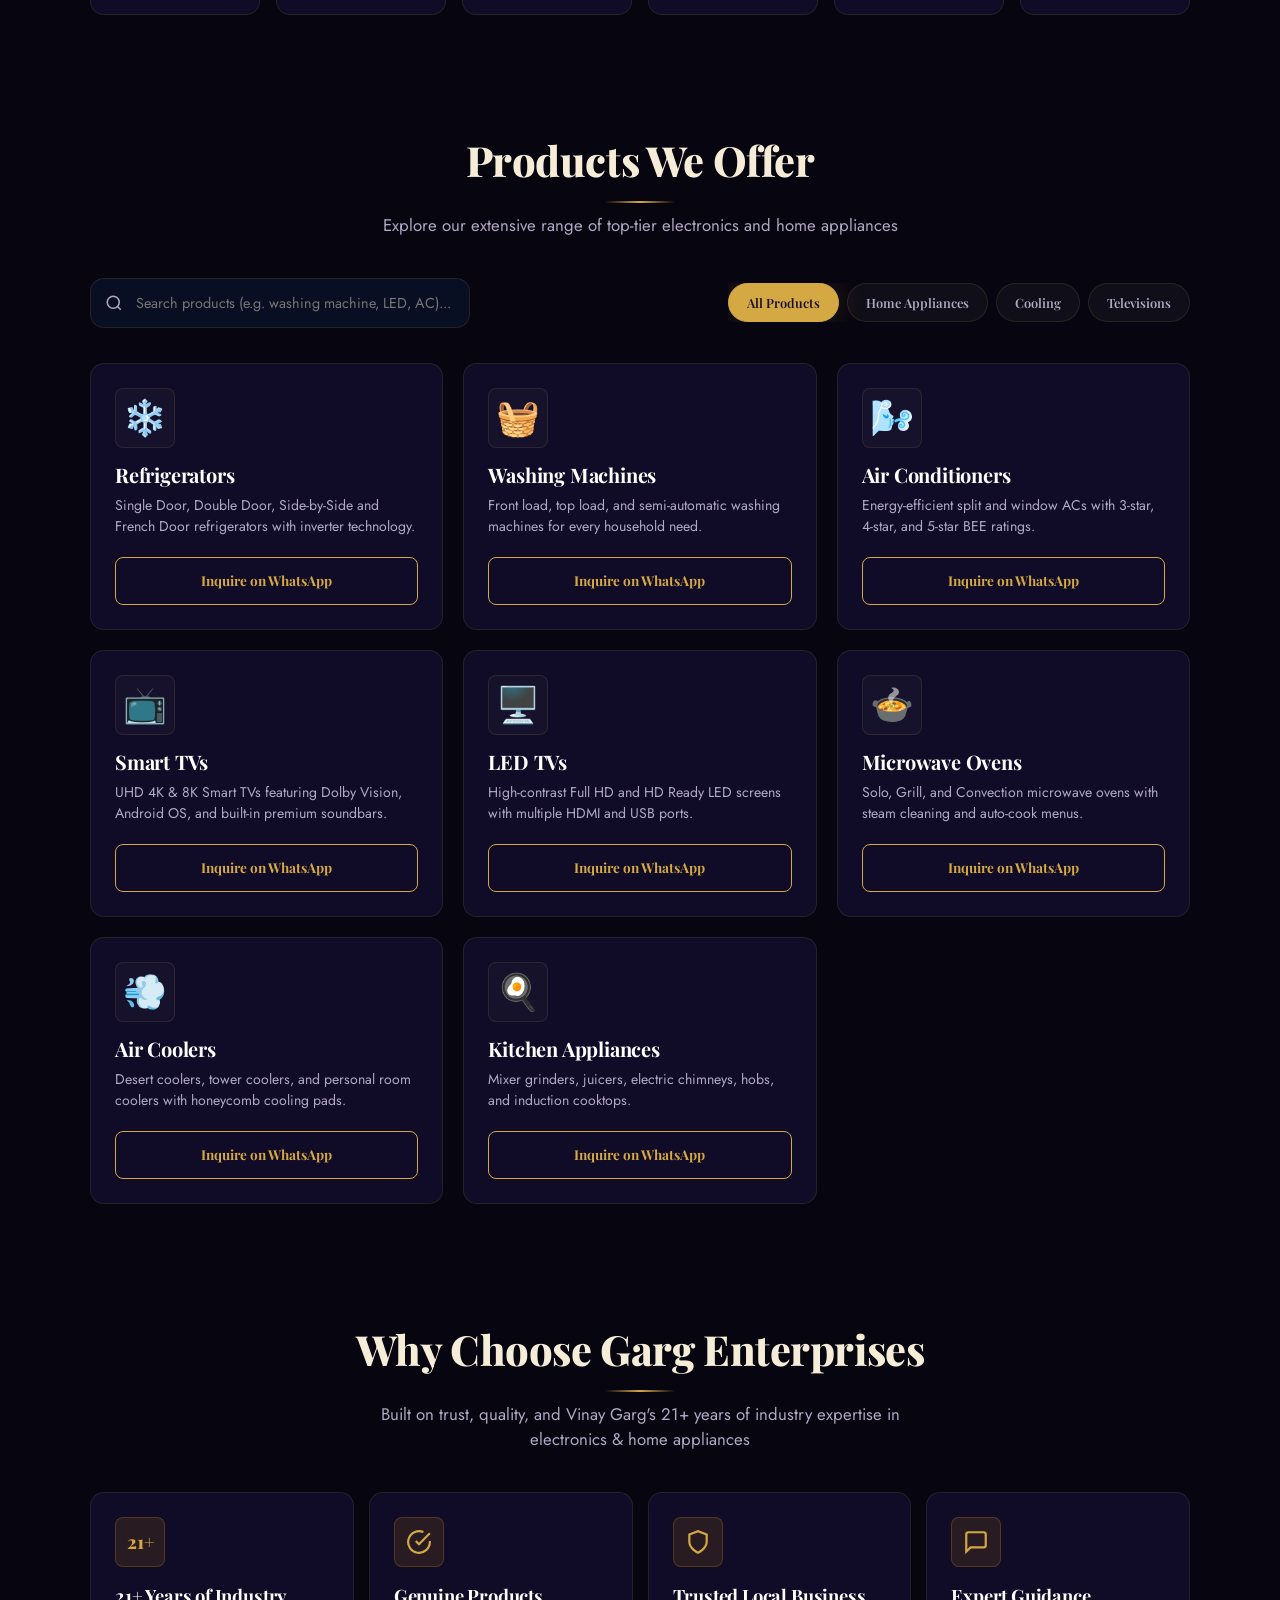
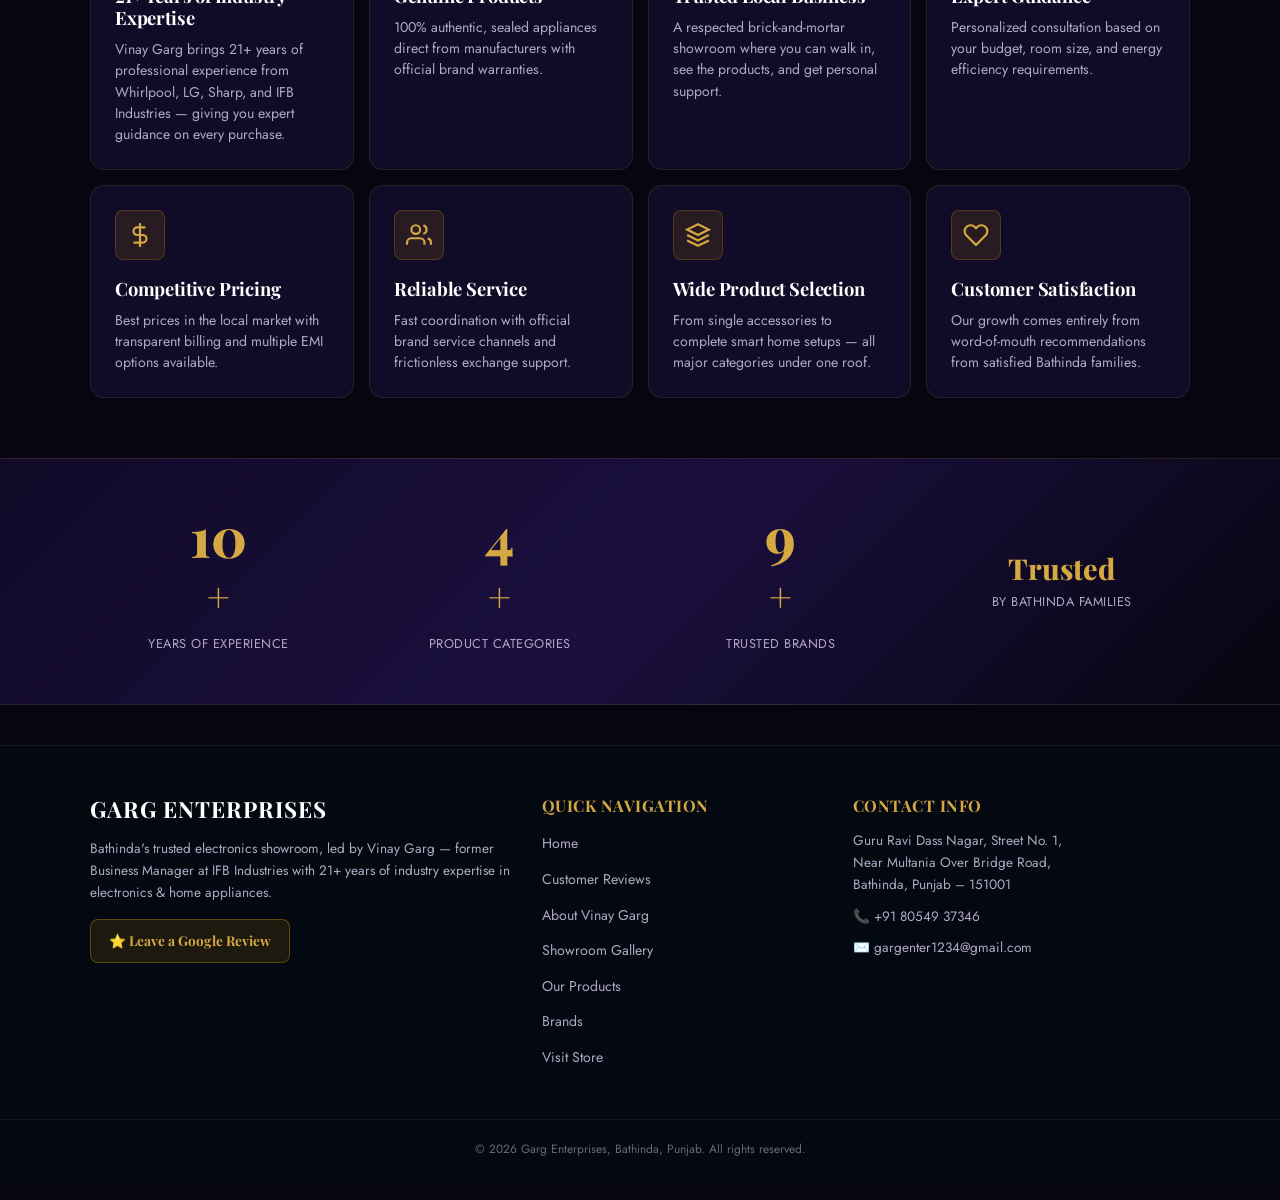
==== commit 37acf0f5: "update" ====
--- a/index.html
+++ b/index.html
@@ -285,7 +285,8 @@
         <section id="owner" class="owner-section reveal-section">
             <div class="container">
                 <h2 class="section-title">Meet the Founder</h2>
-                <p class="section-subtitle">Former Business Manager at IFB Industries · 21+ Years in Electronics &amp; Home Appliances</p>
+                <p class="section-subtitle">Former Business Manager at IFB Industries · 21+ Years in Electronics &amp;
+                    Home Appliances</p>
 
                 <div class="owner-card">
                     <!-- Photo wrapper — badge rendered outside overflow:hidden -->
@@ -305,7 +306,7 @@
                     <div class="owner-details">
                         <span class="owner-tag">Founder &amp; Director</span>
                         <h1 class="owner-title">Vinay Garg</h1>
-                        <p class="owner-career-tag">Former Business Manager · IFB Industries </p>
+                        <p class="owner-career-tag">Former Business Manager · IFB Industries</p>
                         <div class="owner-divider"></div>
 
                         <p class="owner-bio">
@@ -853,13 +854,15 @@
         <section id="why-choose-us" class="why-section reveal-section">
             <div class="container">
                 <h2 class="section-title">Why Choose Garg Enterprises</h2>
-                <p class="section-subtitle">Built on trust, quality, and Vinay Garg's 21+ years of industry expertise in electronics &amp; home appliances
+                <p class="section-subtitle">Built on trust, quality, and Vinay Garg's 21+ years of industry expertise in
+                    electronics &amp; home appliances
                 </p>
                 <div class="why-grid">
                     <div class="why-card">
                         <div class="why-icon-box"><span class="badge-number">21+</span></div>
                         <h3>21+ Years of Industry Expertise</h3>
-                        <p>Vinay Garg brings 21+ years of professional experience from Whirlpool, LG, Sharp, and IFB Industries — giving you expert guidance on every purchase.</p>
+                        <p>Vinay Garg brings 21+ years of professional experience from Whirlpool, LG, Sharp, and IFB
+                            Industries — giving you expert guidance on every purchase.</p>
                     </div>
                     <div class="why-card">
                         <div class="why-icon-box">
@@ -982,7 +985,8 @@
         <div class="container footer-grid">
             <div class="footer-brand">
                 <h3>GARG ENTERPRISES</h3>
-                <p>Bathinda's trusted electronics showroom, led by Vinay Garg — former Business Manager at IFB Industries with 21+ years of industry expertise in electronics &amp; home appliances.</p>
+                <p>Bathinda's trusted electronics showroom, led by Vinay Garg — former Business Manager at IFB
+                    Industries with 21+ years of industry expertise in electronics &amp; home appliances.</p>
                 <div class="footer-review-cta">
                     <a href="https://g.page/r/CQX-daydWGOsEBM/review" target="_blank" rel="noopener"
                         class="footer-review-btn">
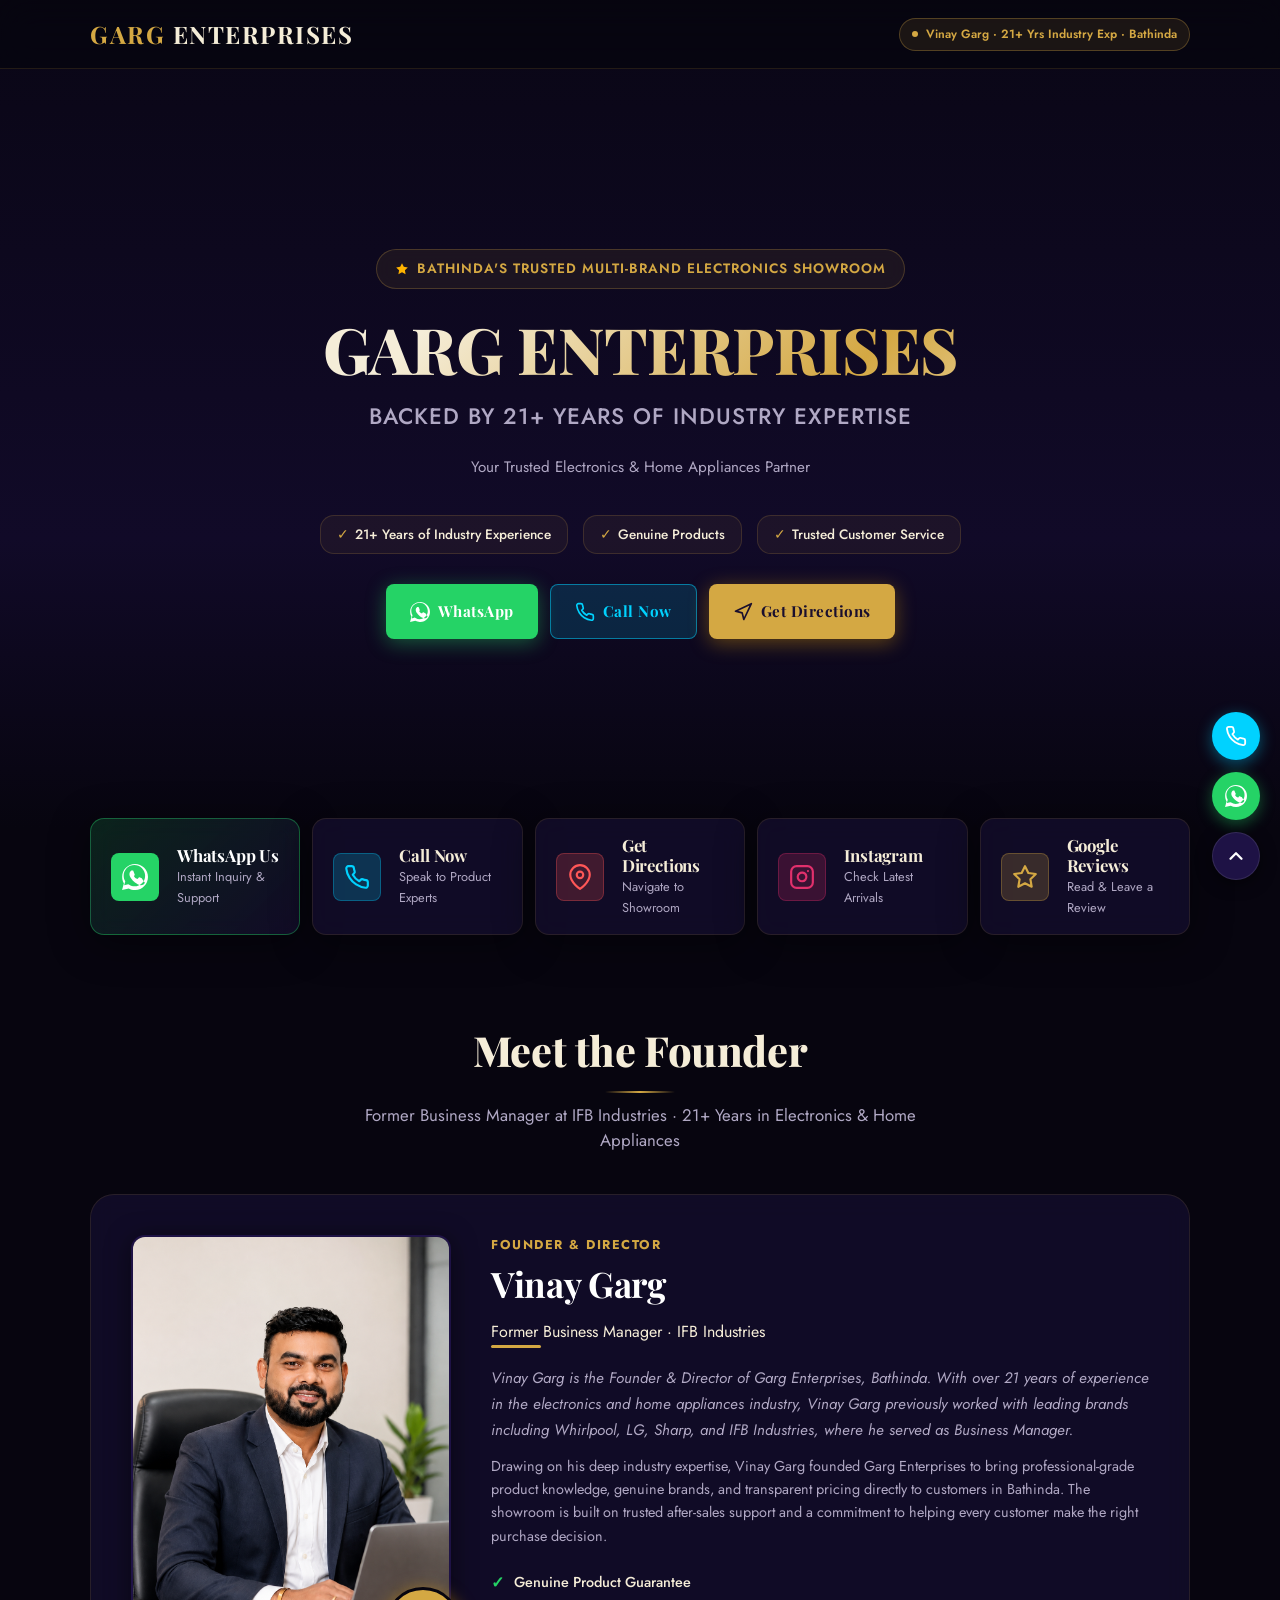
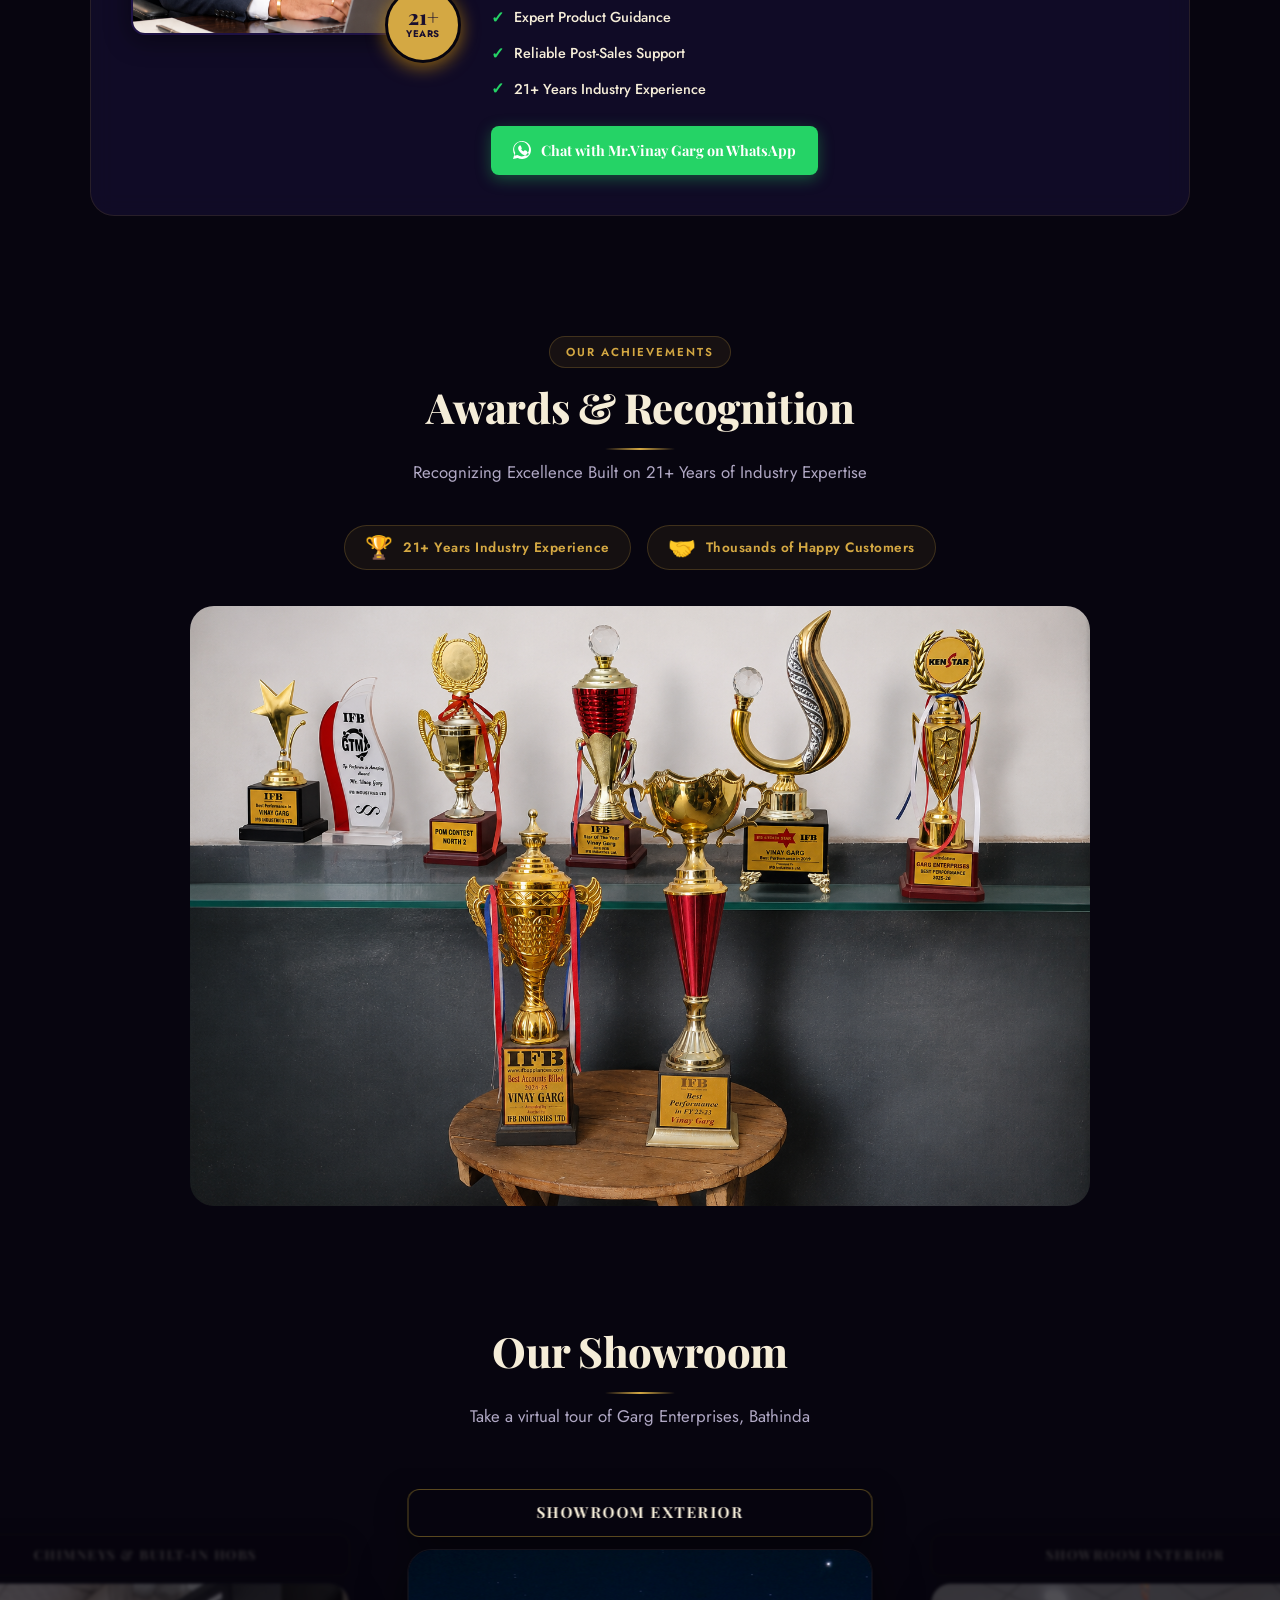
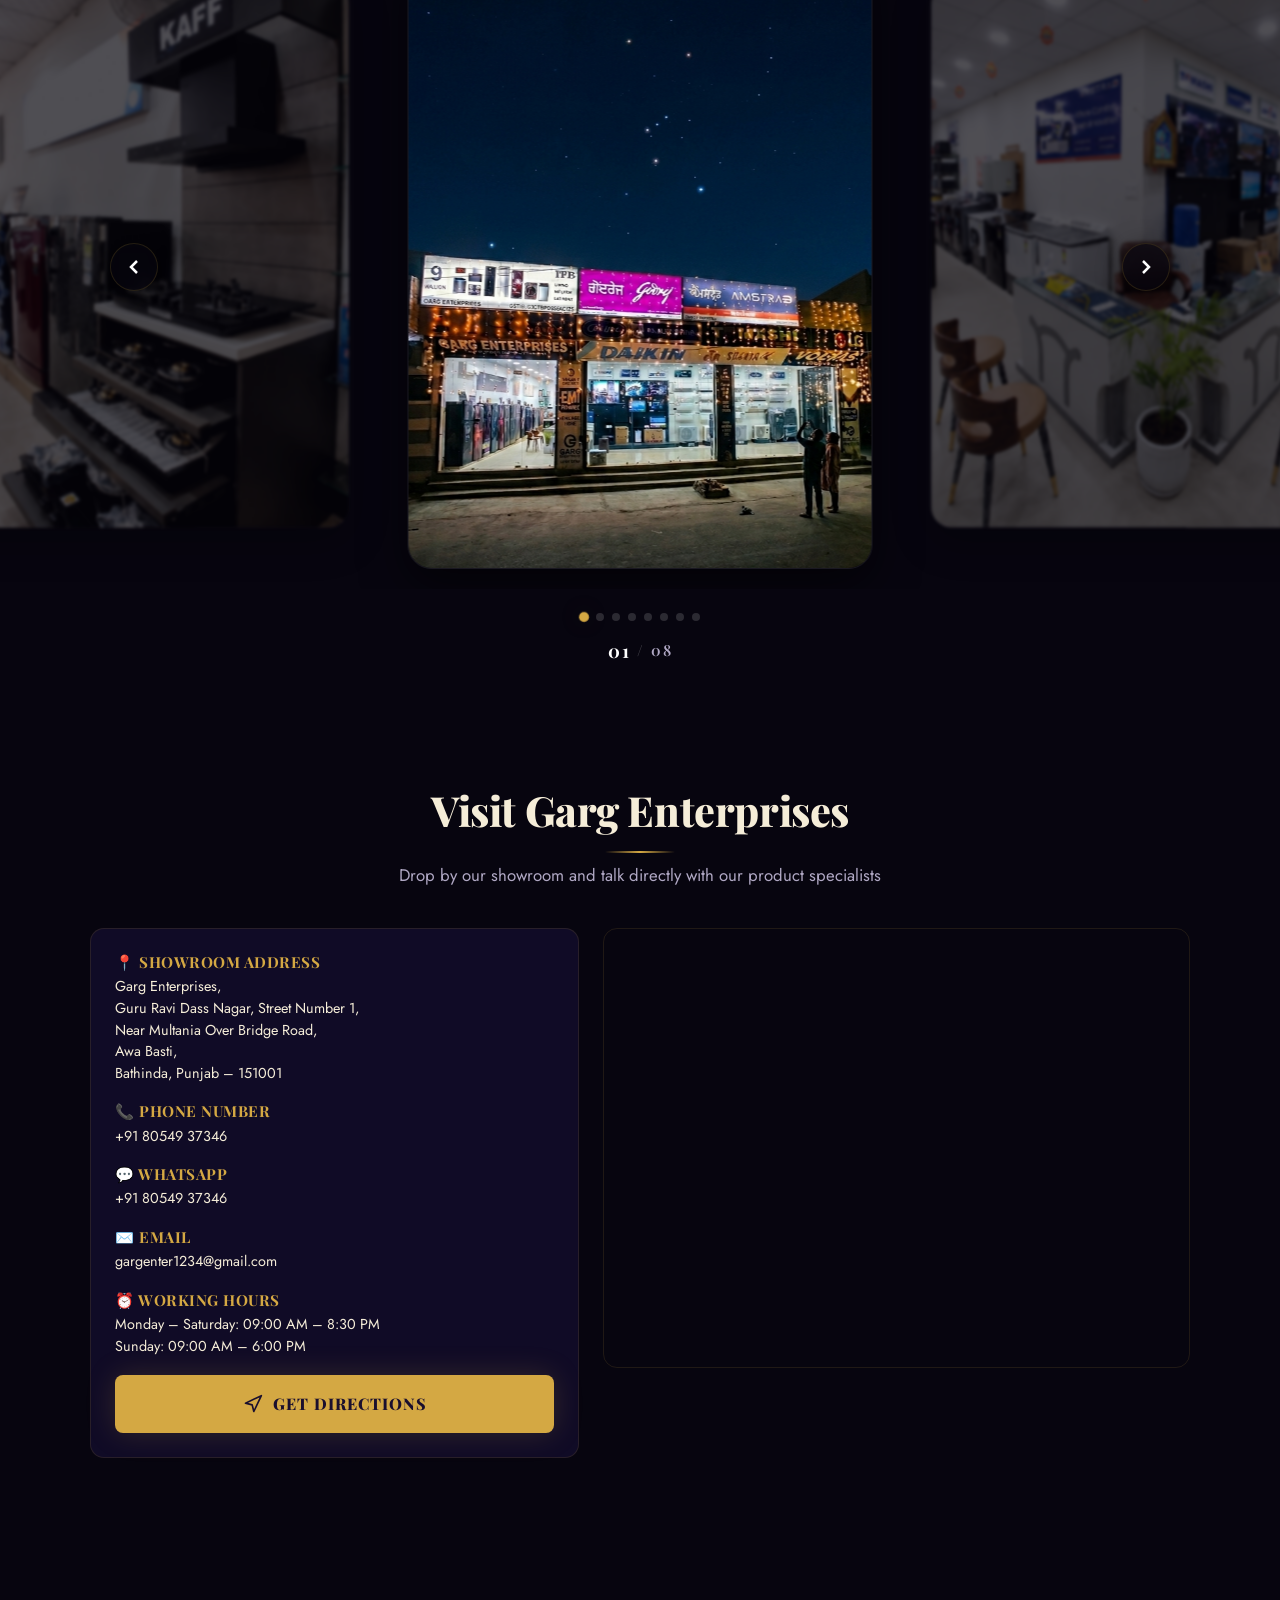
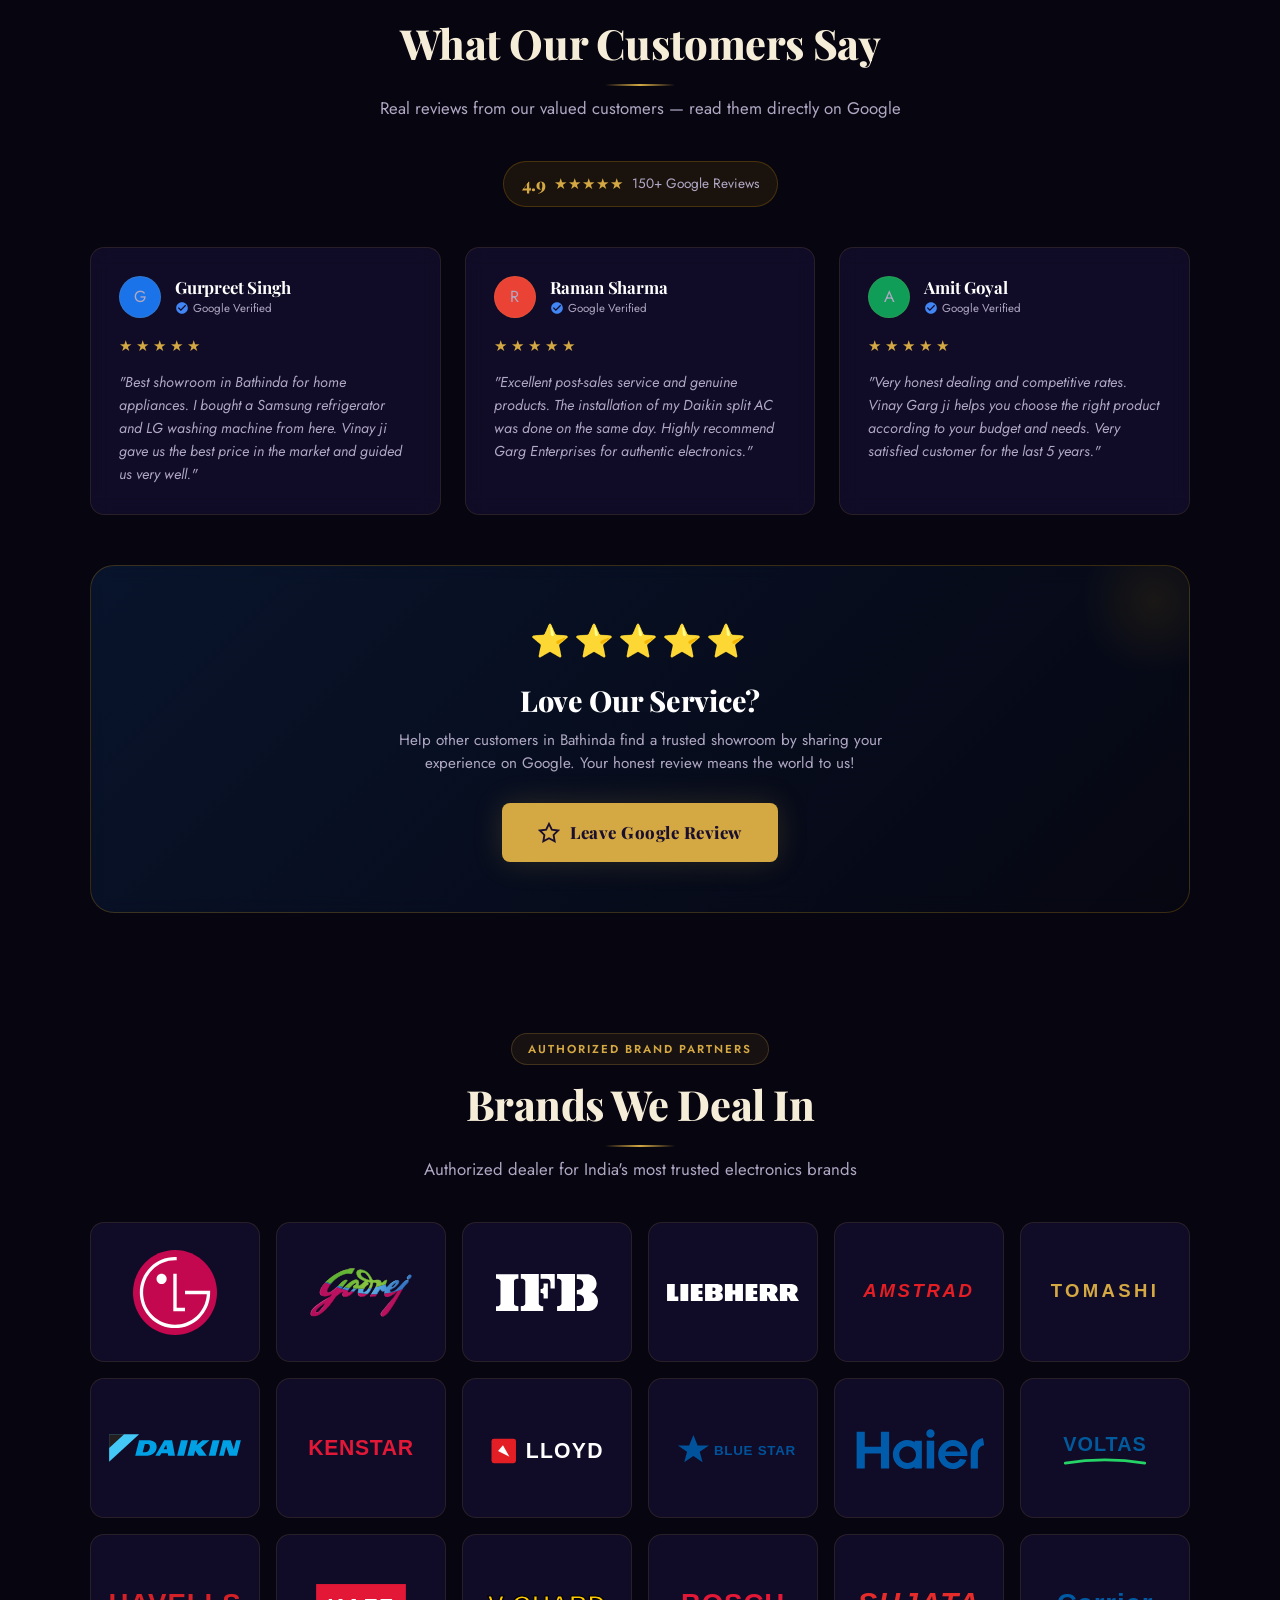
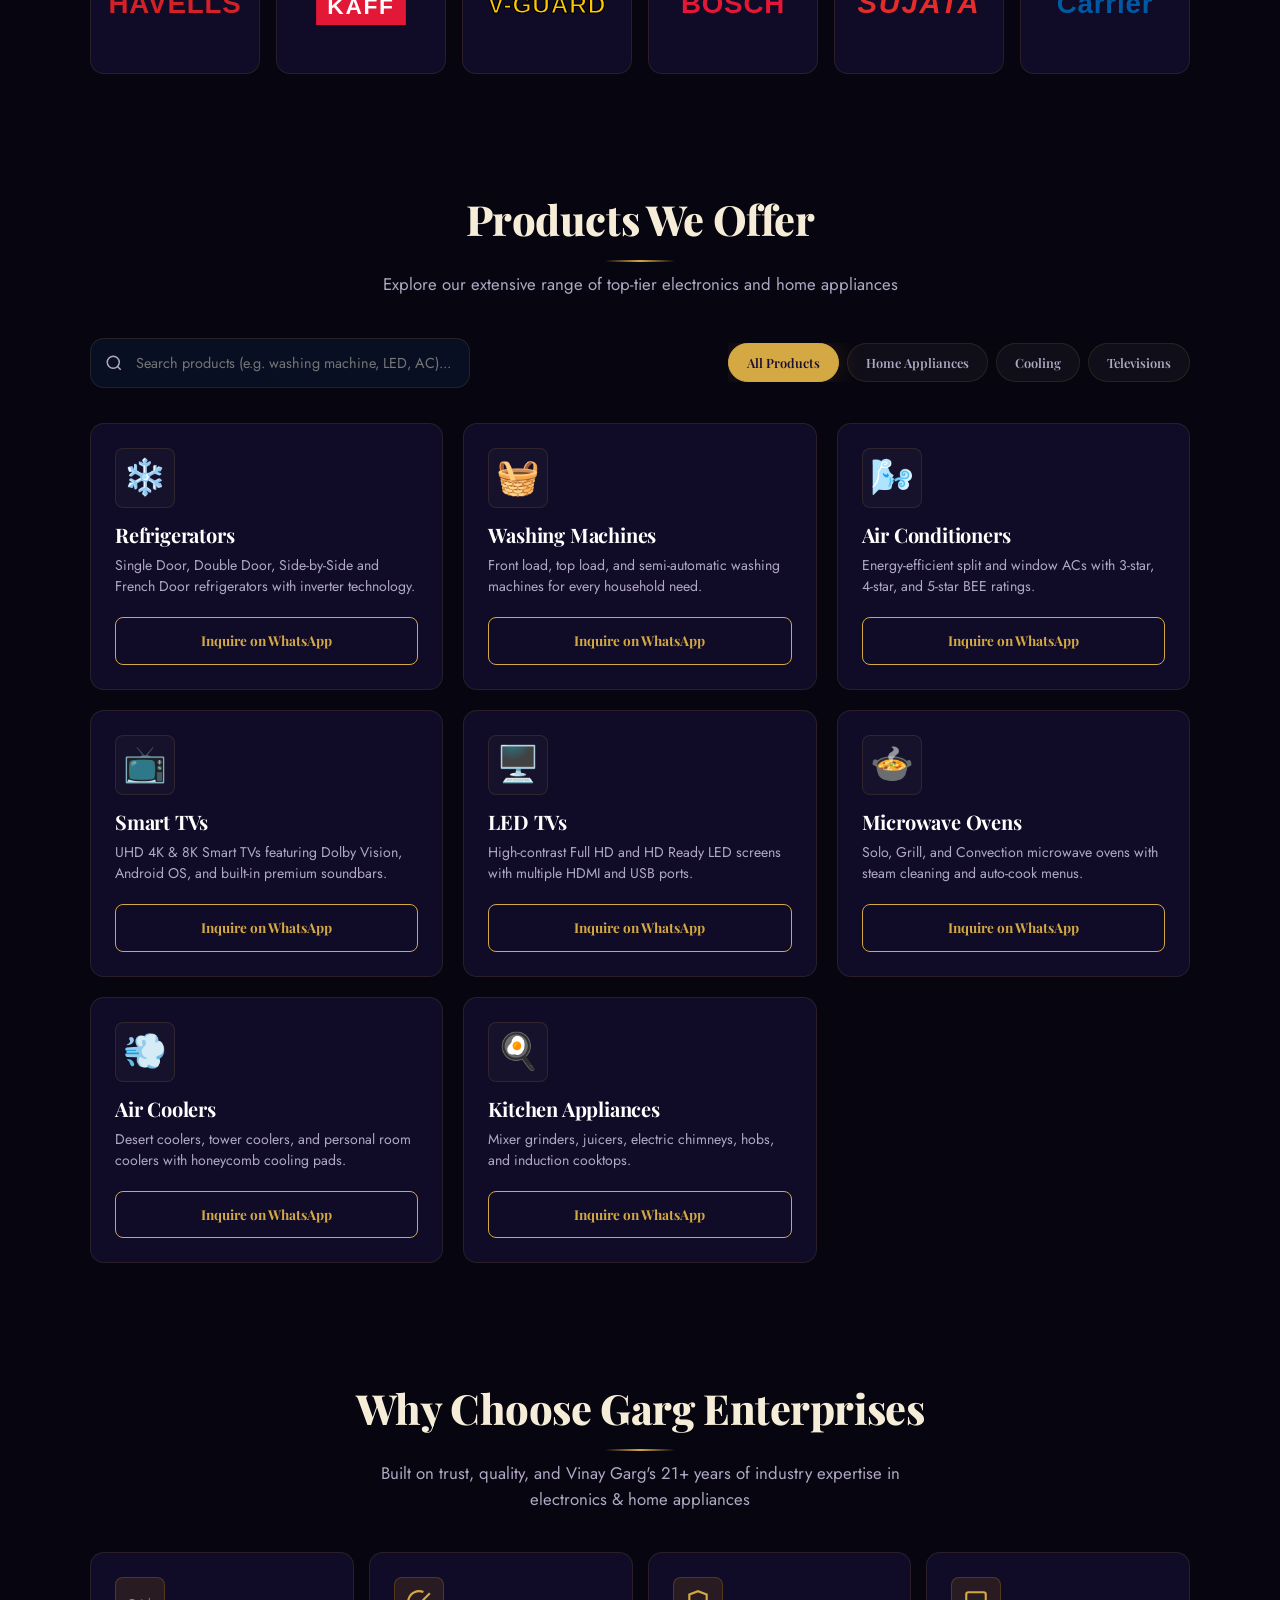
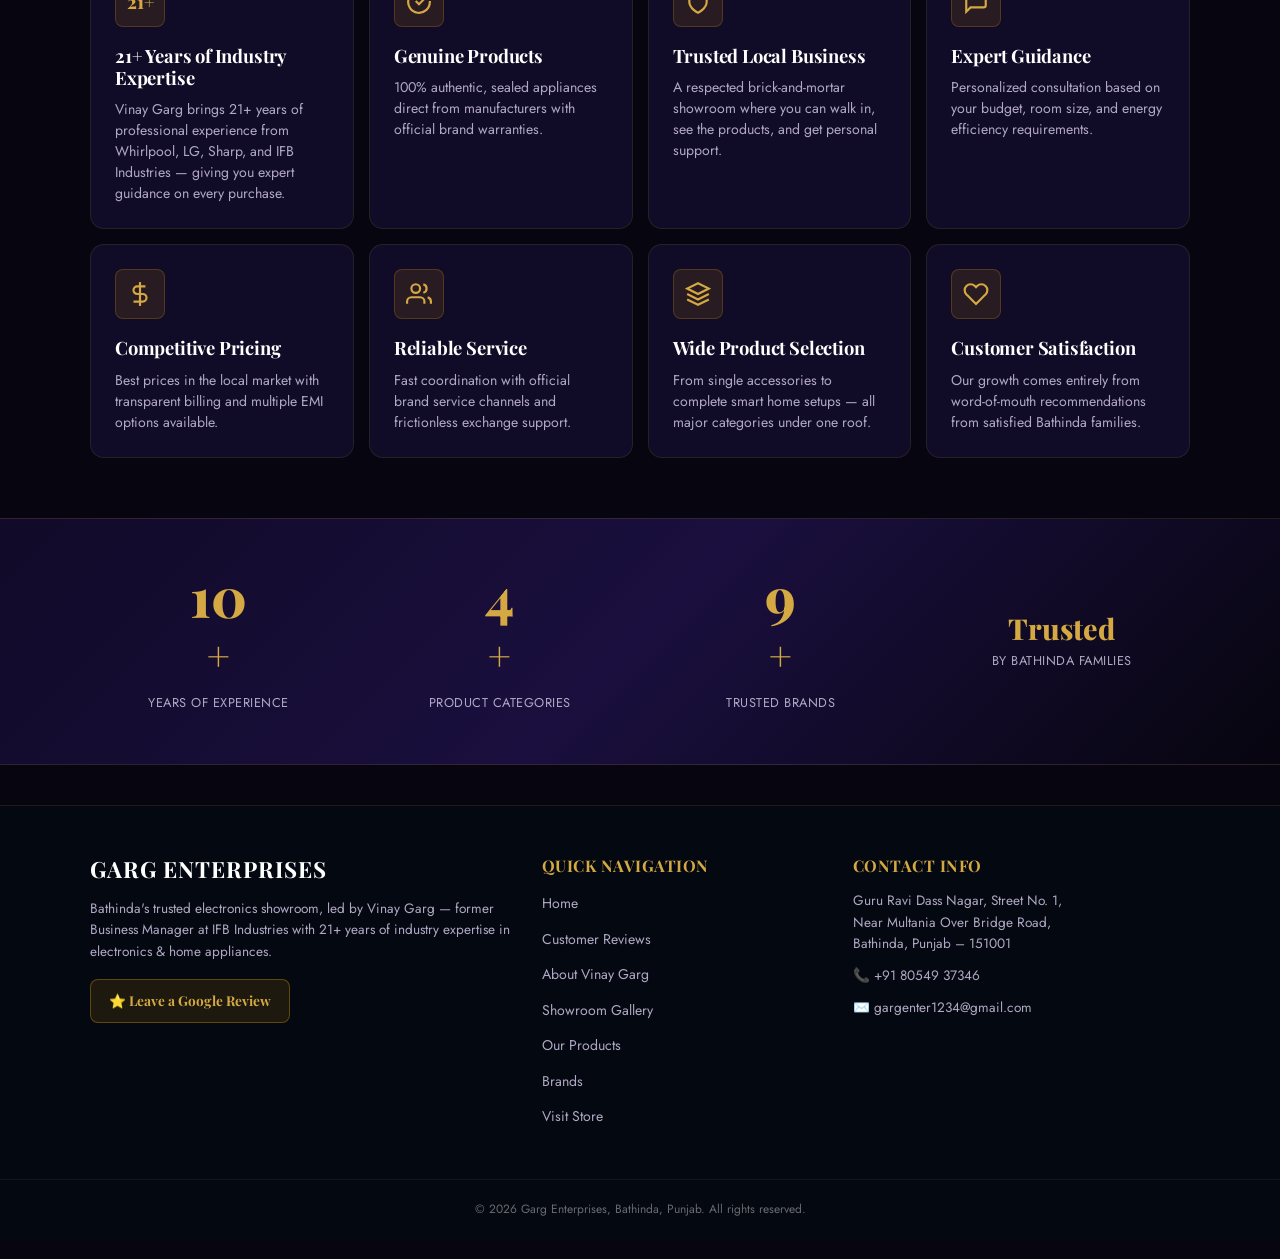
==== commit 8633942c: "update" ====
--- a/index.html
+++ b/index.html
@@ -445,6 +445,12 @@
                                     <img src="images/Microwave.png" alt="Microwave Display" loading="lazy">
                                 </div>
                             </div>
+                            <div class="carousel-slide" data-index="7">
+                                <div class="slide-caption"><span>Chimneys & Built-in Hobs</span></div>
+                                <div class="slide-img-wrapper">
+                                    <img src="images/Chimney.jpg" alt="Chimneys & Built-in Hobs" loading="lazy">
+                                </div>
+                            </div>
                         </div>
                     </div>
 
@@ -461,7 +467,7 @@
                     <div class="carousel-counter">
                         <span class="current-num">01</span>
                         <span class="divider">/</span>
-                        <span class="total-num">07</span>
+                        <span class="total-num">08</span>
                     </div>
                 </div>
             </div>
--- a/styles.css
+++ b/styles.css
@@ -1471,7 +1471,7 @@
 .carousel-track {
     display: flex;
     transform: translateX(calc((100% - var(--slide-width)) / 2 - var(--current-index) * var(--slide-width) + var(--drag-offset, 0px)));
-    transition: transform 0.7s cubic-bezier(0.25, 1, 0.5, 1);
+    transition: transform 0.45s cubic-bezier(0.25, 1, 0.5, 1);
     will-change: transform;
 }
 .carousel-track.dragging {
@@ -1484,9 +1484,9 @@
     opacity: 0.5;
     transform: scale(0.88); /* Non-active zoom out */
     filter: blur(2px) brightness(0.6); /* Premium 3D depth fade */
-    transition: transform 0.7s cubic-bezier(0.25, 1, 0.5, 1), 
-                opacity 0.7s cubic-bezier(0.25, 1, 0.5, 1), 
-                filter 0.7s cubic-bezier(0.25, 1, 0.5, 1);
+    transition: transform 0.45s cubic-bezier(0.25, 1, 0.5, 1), 
+                opacity 0.45s cubic-bezier(0.25, 1, 0.5, 1), 
+                filter 0.45s cubic-bezier(0.25, 1, 0.5, 1);
     cursor: pointer;
     position: relative;
     user-select: none;
@@ -1519,24 +1519,20 @@
     transform: scale(1.03); /* Tiny hover micro-animation for active image */
 }
 
-/* Premium Floating Glassmorphic Caption at the Top */
+/* Premium Floating Glassmorphic Caption – Above the image */
 .slide-caption {
-    position: absolute;
-    top: 12px;
-    left: 15px;
-    right: 15px;
     background: rgba(7, 5, 15, 0.75); /* Deep dark velvet */
     backdrop-filter: blur(12px);
     -webkit-backdrop-filter: blur(12px);
     border: 1px solid rgba(212, 175, 55, 0.2); /* Golden amber border */
     border-radius: 8px;
     padding: 6px 12px;
-    z-index: 10;
     text-align: center;
     box-shadow: 0 8px 32px rgba(0, 0, 0, 0.4);
     opacity: 0.6;
-    transform: translateY(-3px);
+    transform: translateY(5px);
     transition: all 0.7s cubic-bezier(0.25, 1, 0.5, 1);
+    margin-bottom: 10px;
 }
 .carousel-slide.active .slide-caption {
     opacity: 1;
@@ -1553,11 +1549,9 @@
 }
 @media (min-width: 576px) {
     .slide-caption {
-        top: 20px;
-        left: 35px;
-        right: 35px;
         padding: 10px 16px;
         border-radius: 12px;
+        margin-bottom: 12px;
     }
     .slide-caption span {
         font-size: 0.85rem;
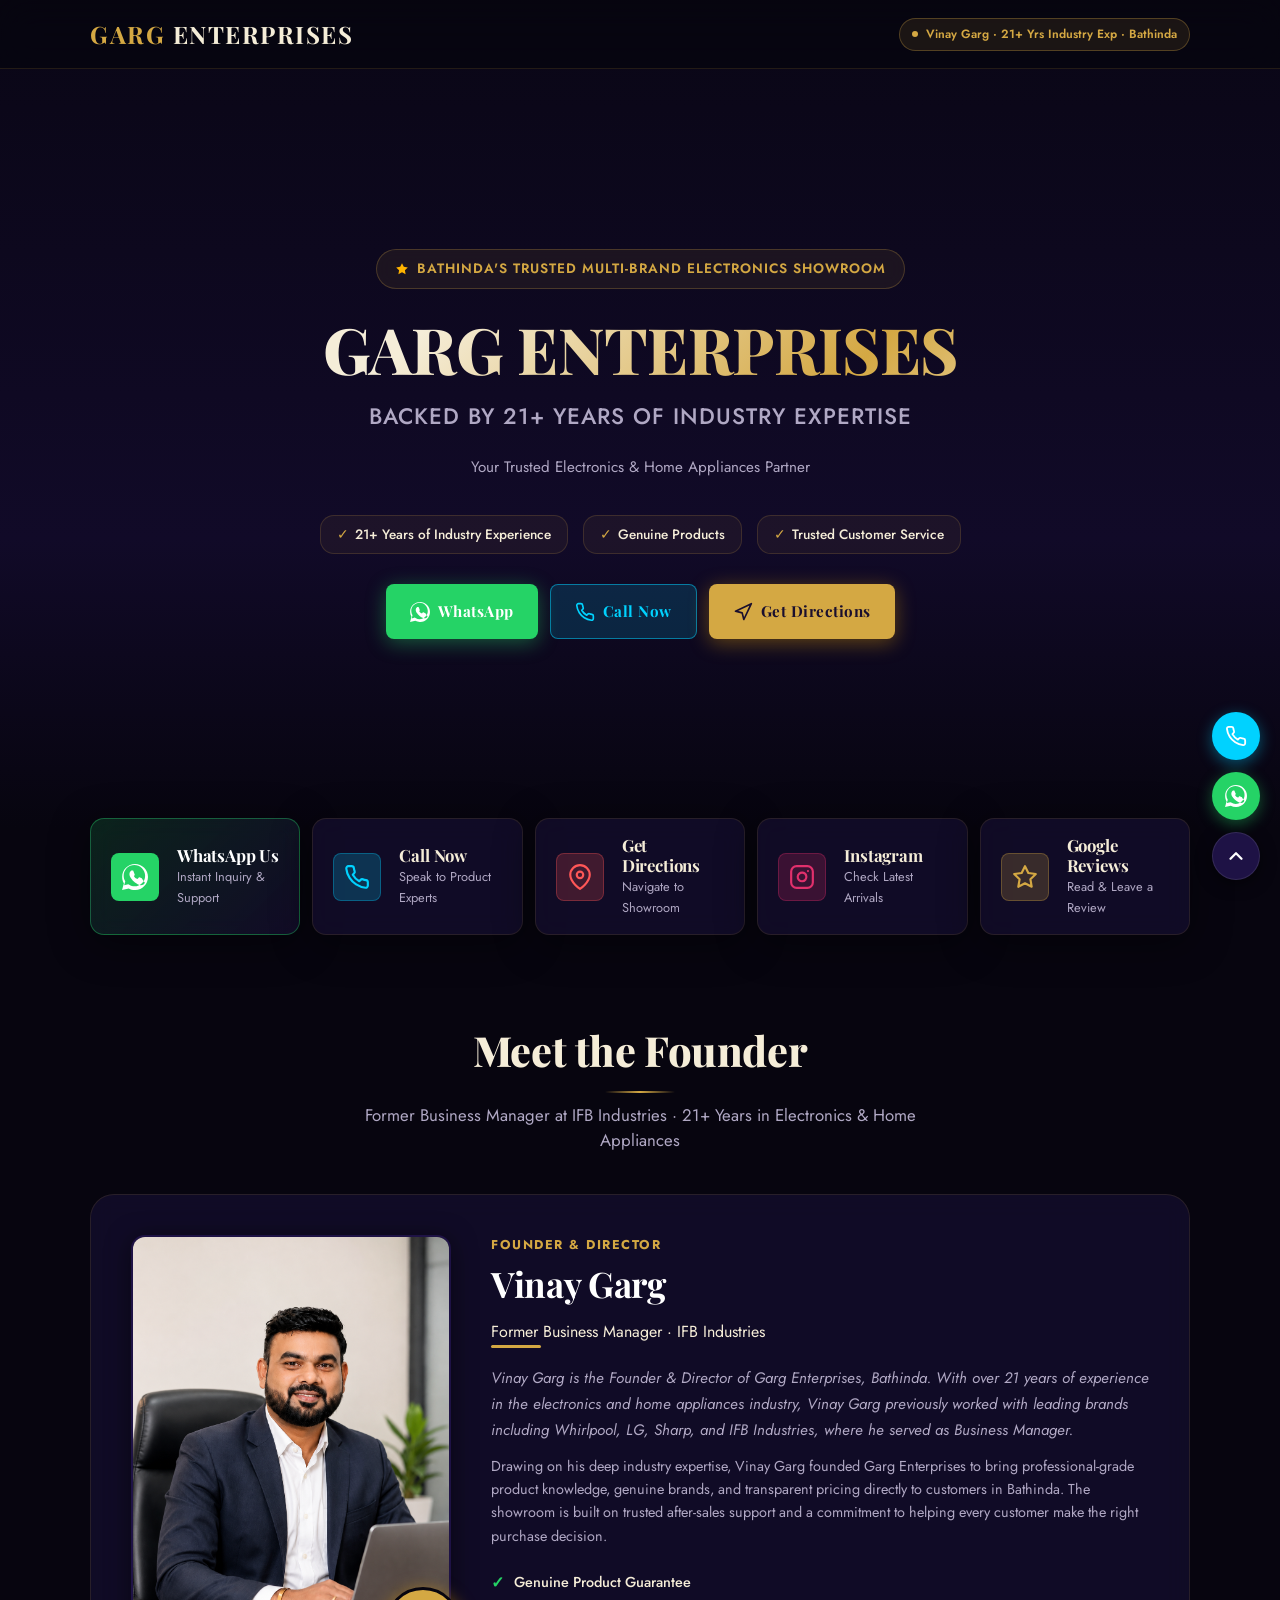
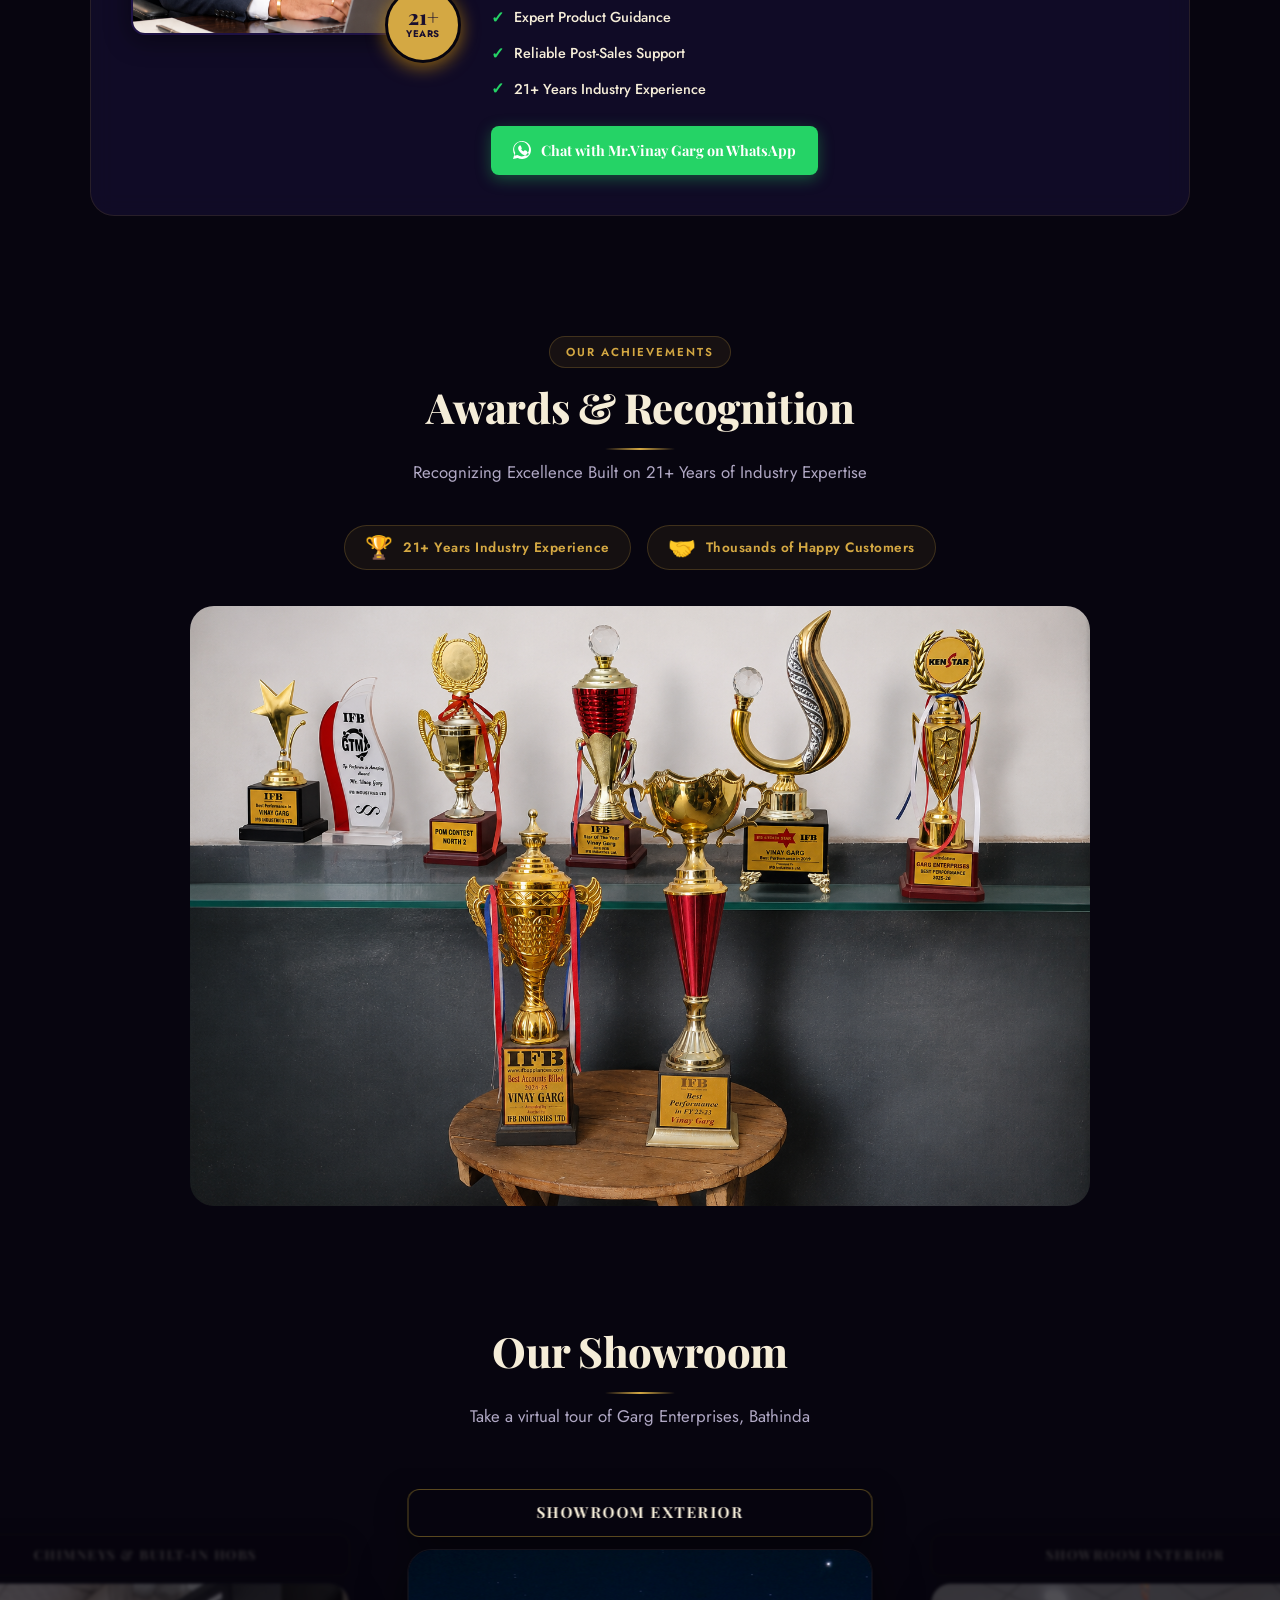
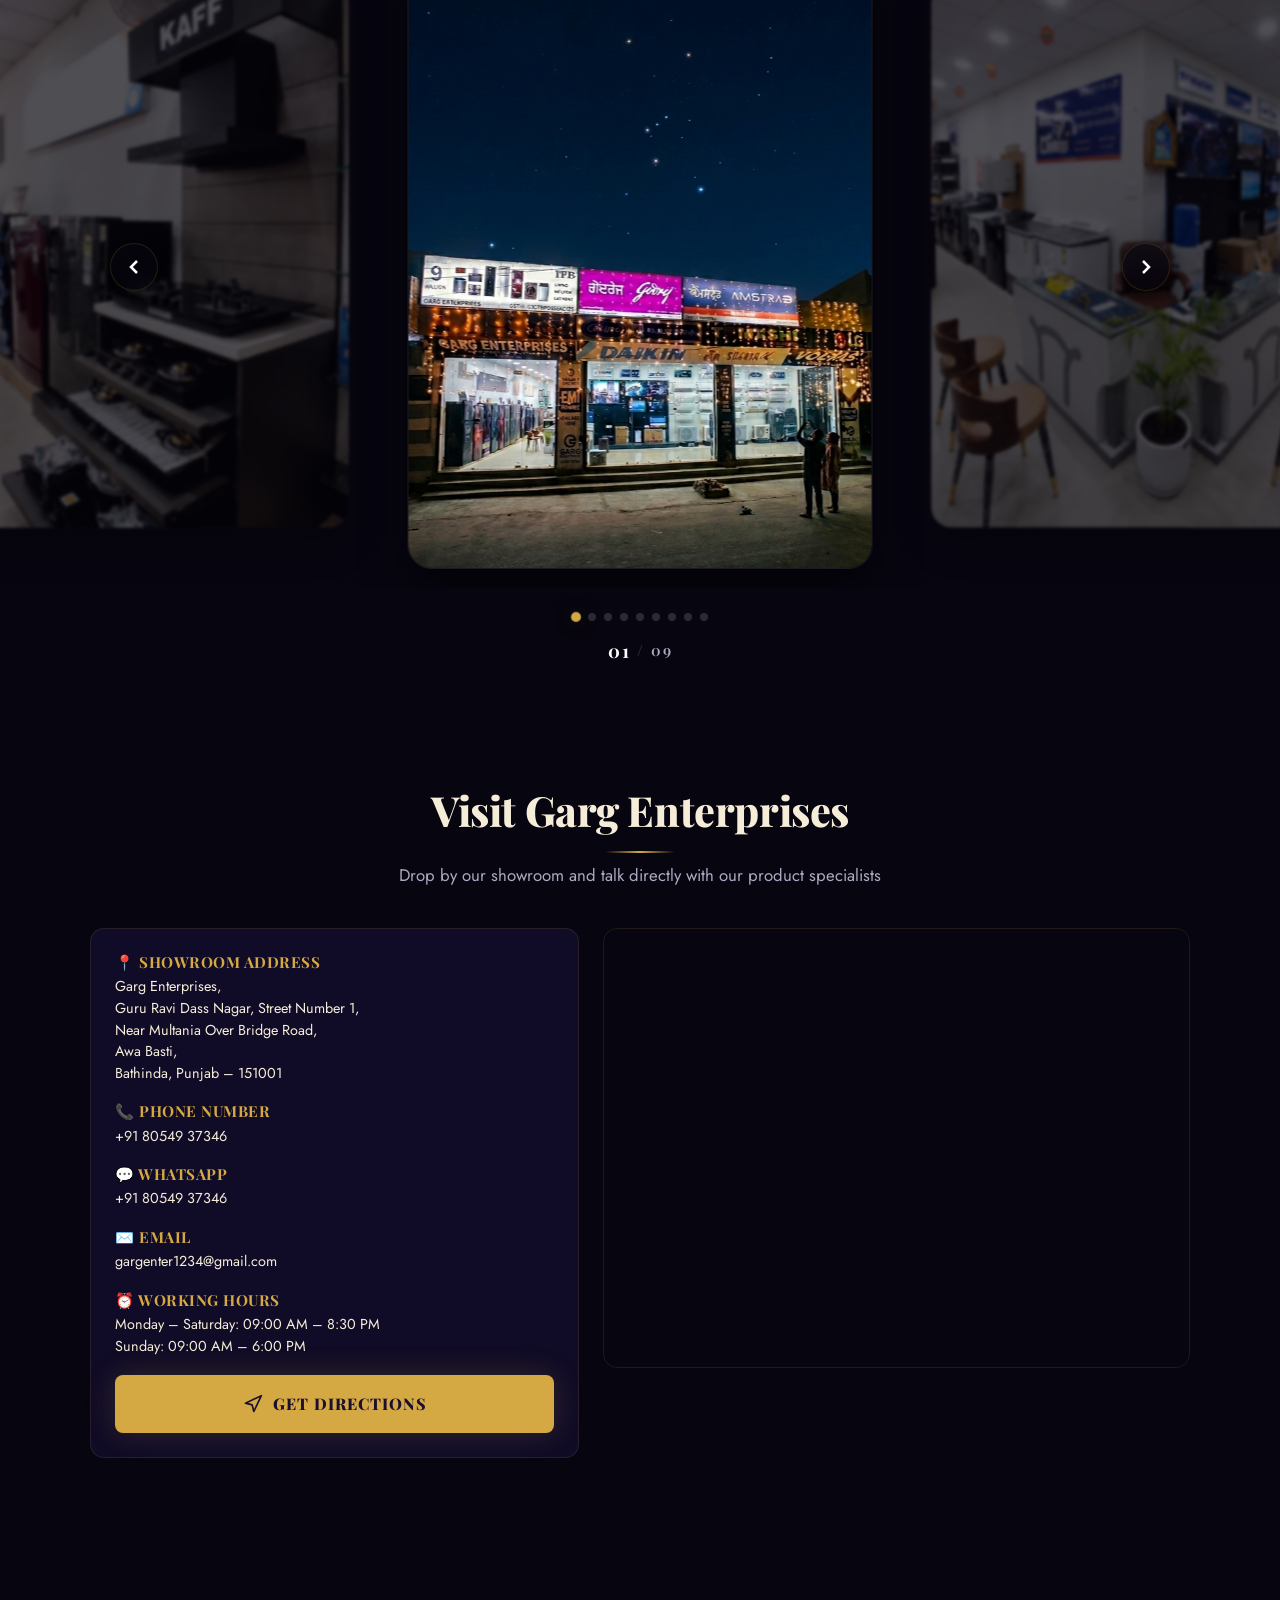
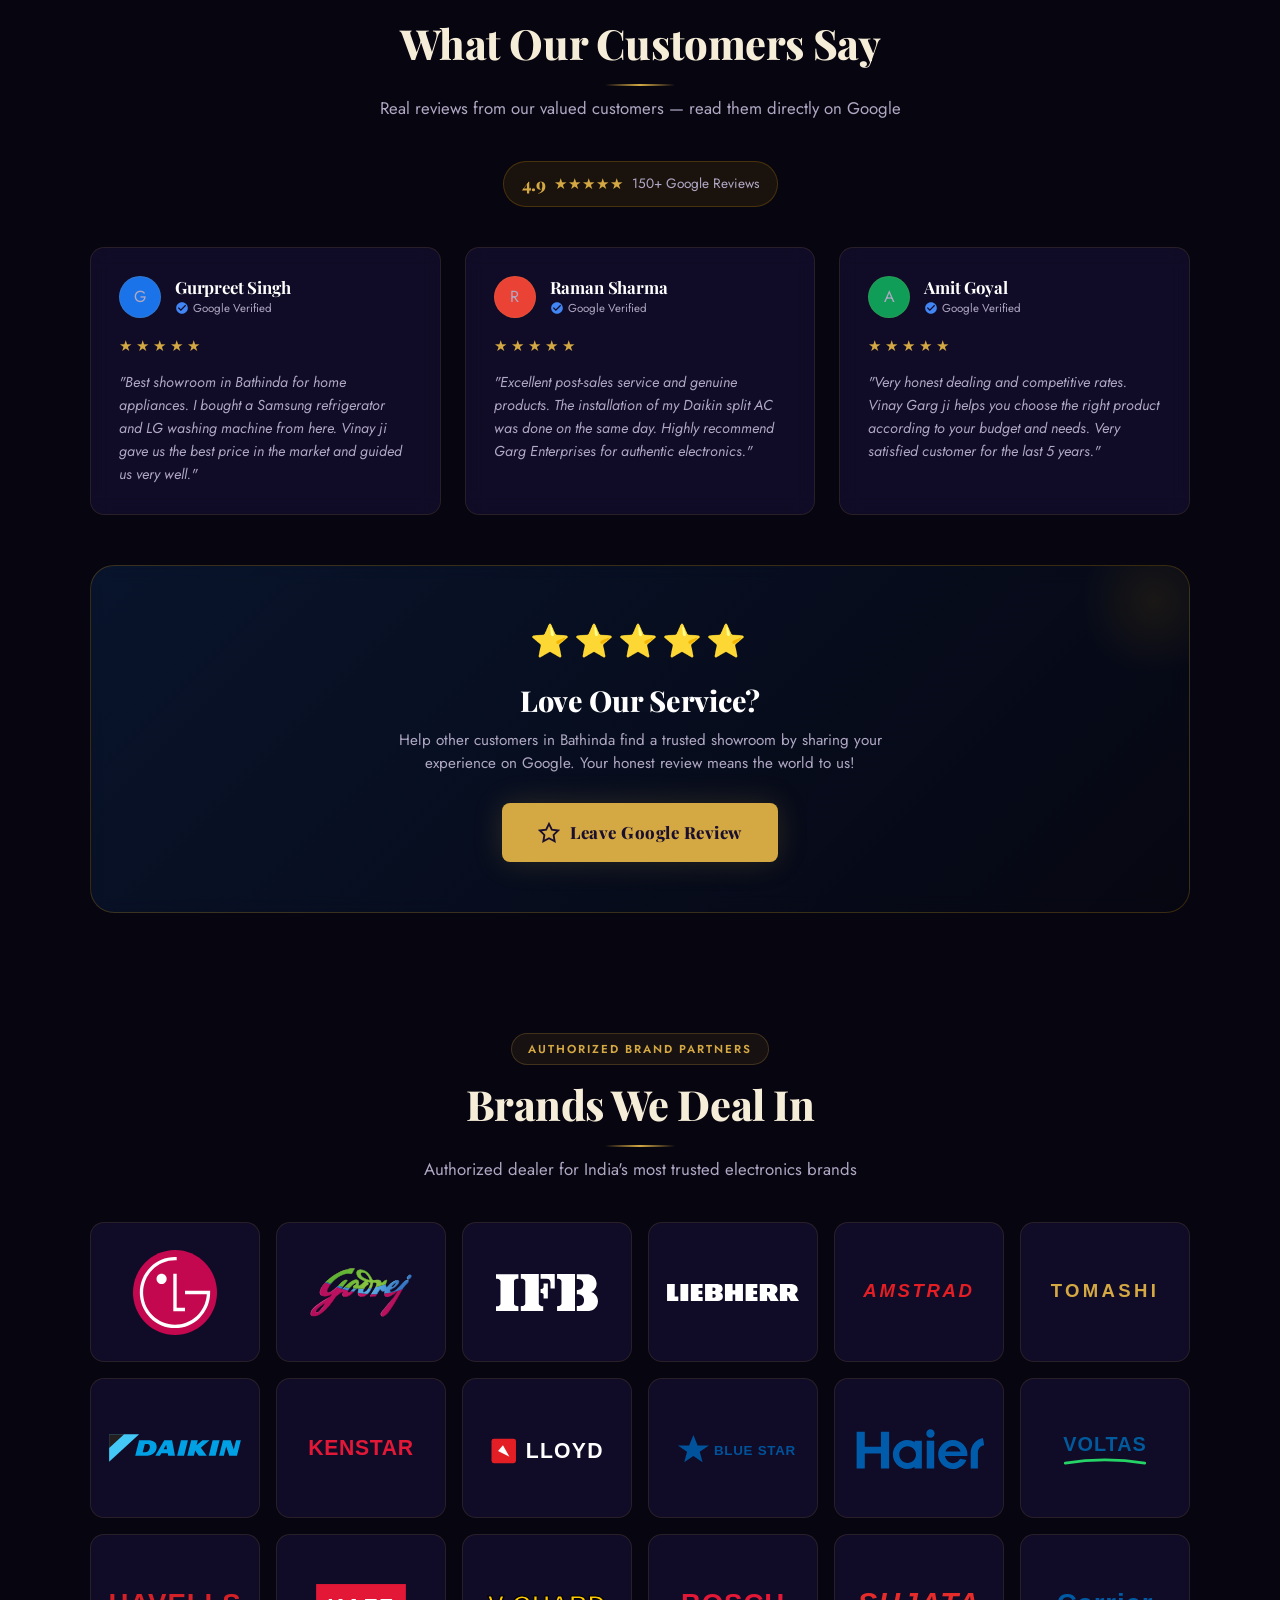
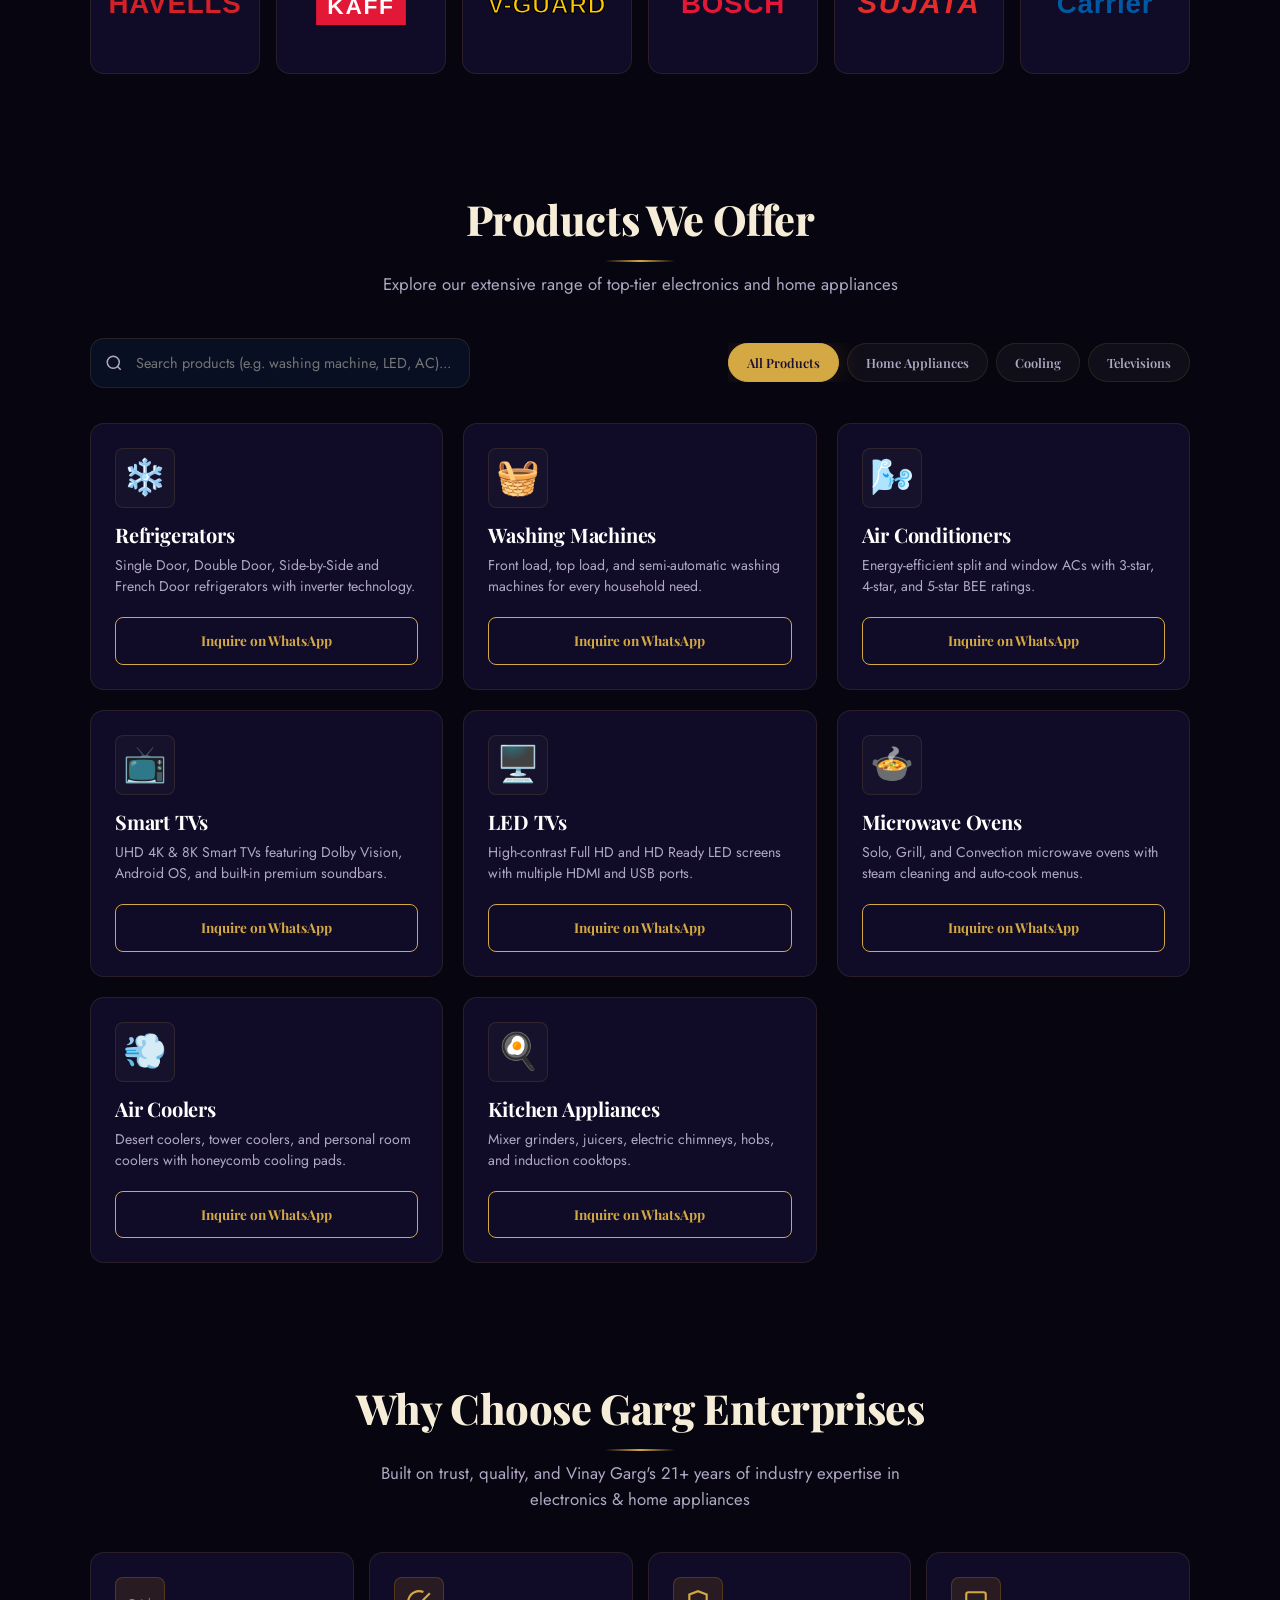
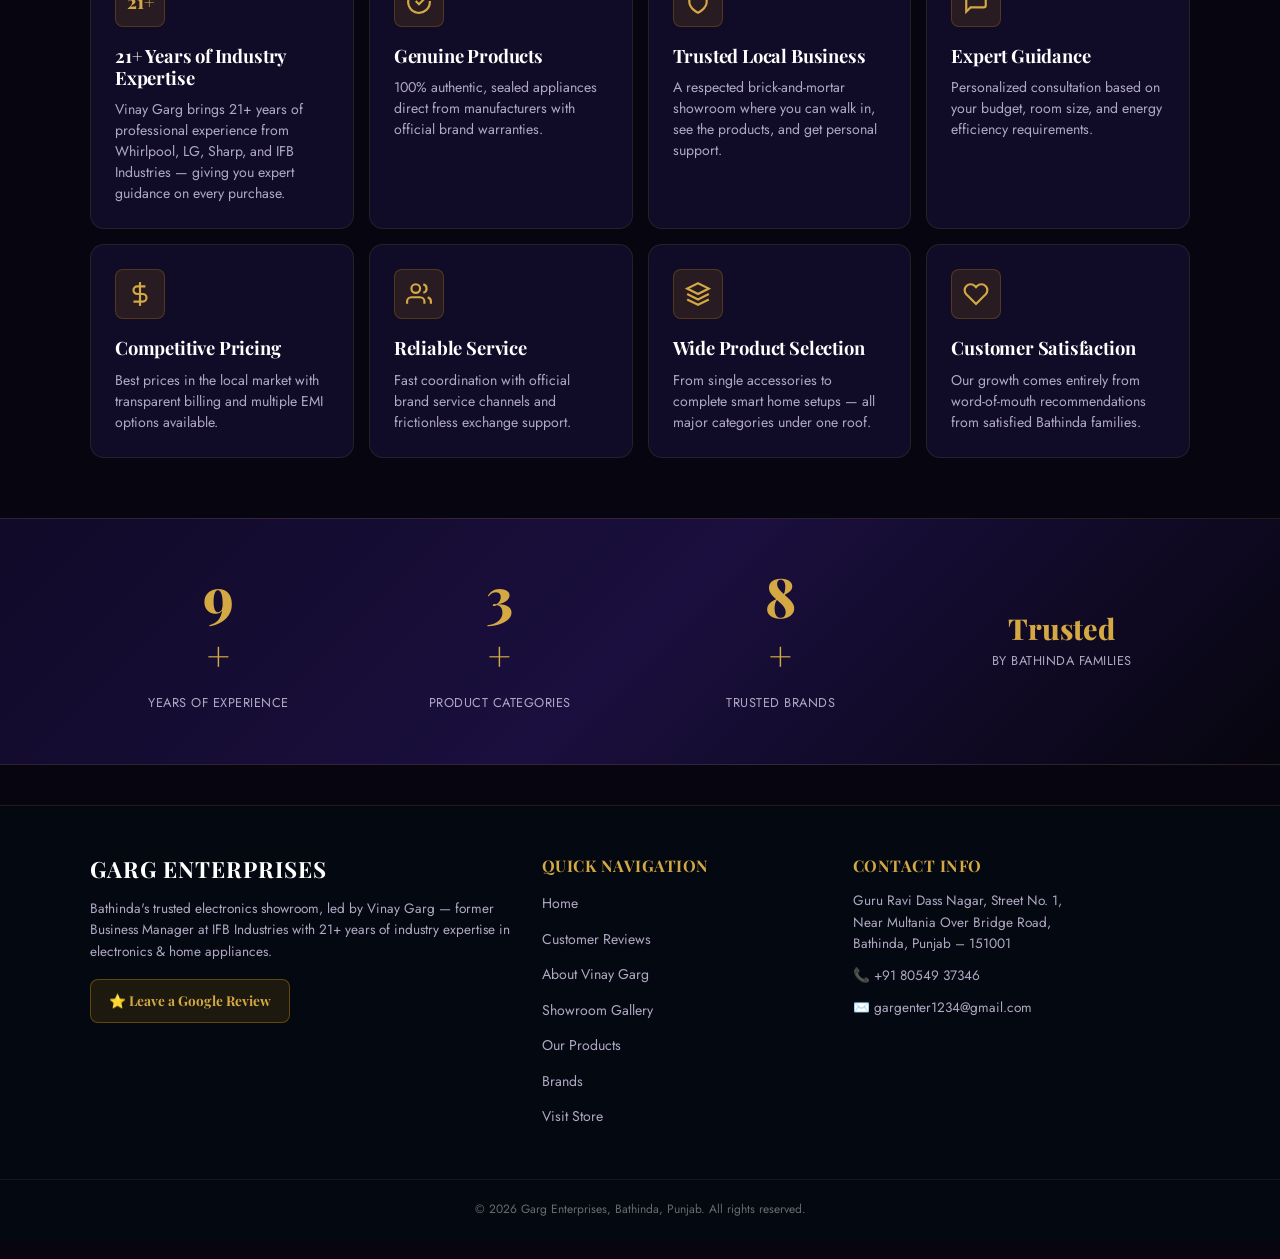
==== commit 7e11ef34: "Update website" ====
--- a/index.html
+++ b/index.html
@@ -422,30 +422,36 @@
                                 </div>
                             </div>
                             <div class="carousel-slide" data-index="3">
-                                <div class="slide-caption"><span>Washing Machine Section</span></div>
+                                <div class="slide-caption"><span>Semi Auto Washing Machines</span></div>
                                 <div class="slide-img-wrapper">
-                                    <img src="images/Washing.png" alt="Washing Machine Section" loading="lazy">
+                                    <img src="images/Washing.png" alt="Semi Auto Washing Machines" loading="lazy">
                                 </div>
                             </div>
                             <div class="carousel-slide" data-index="4">
+                                <div class="slide-caption"><span>Top Load Washing Machines</span></div>
+                                <div class="slide-img-wrapper">
+                                    <img src="images/TopLoad.png" alt="Top Load Washing Machines" loading="lazy">
+                                </div>
+                            </div>
+                            <div class="carousel-slide" data-index="5">
                                 <div class="slide-caption"><span>LED TV Collection</span></div>
                                 <div class="slide-img-wrapper">
                                     <img src="images/TV.png" alt="LED TV Collection" loading="lazy">
                                 </div>
                             </div>
-                            <div class="carousel-slide" data-index="5">
+                            <div class="carousel-slide" data-index="6">
                                 <div class="slide-caption"><span>Air Conditioner Display</span></div>
                                 <div class="slide-img-wrapper">
                                     <img src="images/AC.png" alt="Air Conditioner Display" loading="lazy">
                                 </div>
                             </div>
-                            <div class="carousel-slide" data-index="6">
+                            <div class="carousel-slide" data-index="7">
                                 <div class="slide-caption"><span>Microwave Display</span></div>
                                 <div class="slide-img-wrapper">
                                     <img src="images/Microwave.png" alt="Microwave Display" loading="lazy">
                                 </div>
                             </div>
-                            <div class="carousel-slide" data-index="7">
+                            <div class="carousel-slide" data-index="8">
                                 <div class="slide-caption"><span>Chimneys & Built-in Hobs</span></div>
                                 <div class="slide-img-wrapper">
                                     <img src="images/Chimney.jpg" alt="Chimneys & Built-in Hobs" loading="lazy">
@@ -467,7 +473,7 @@
                     <div class="carousel-counter">
                         <span class="current-num">01</span>
                         <span class="divider">/</span>
-                        <span class="total-num">08</span>
+                        <span class="total-num">09</span>
                     </div>
                 </div>
             </div>
@@ -1054,4 +1060,4 @@
     <script src="app.js"></script>
 </body>
 
-</html>+</html>
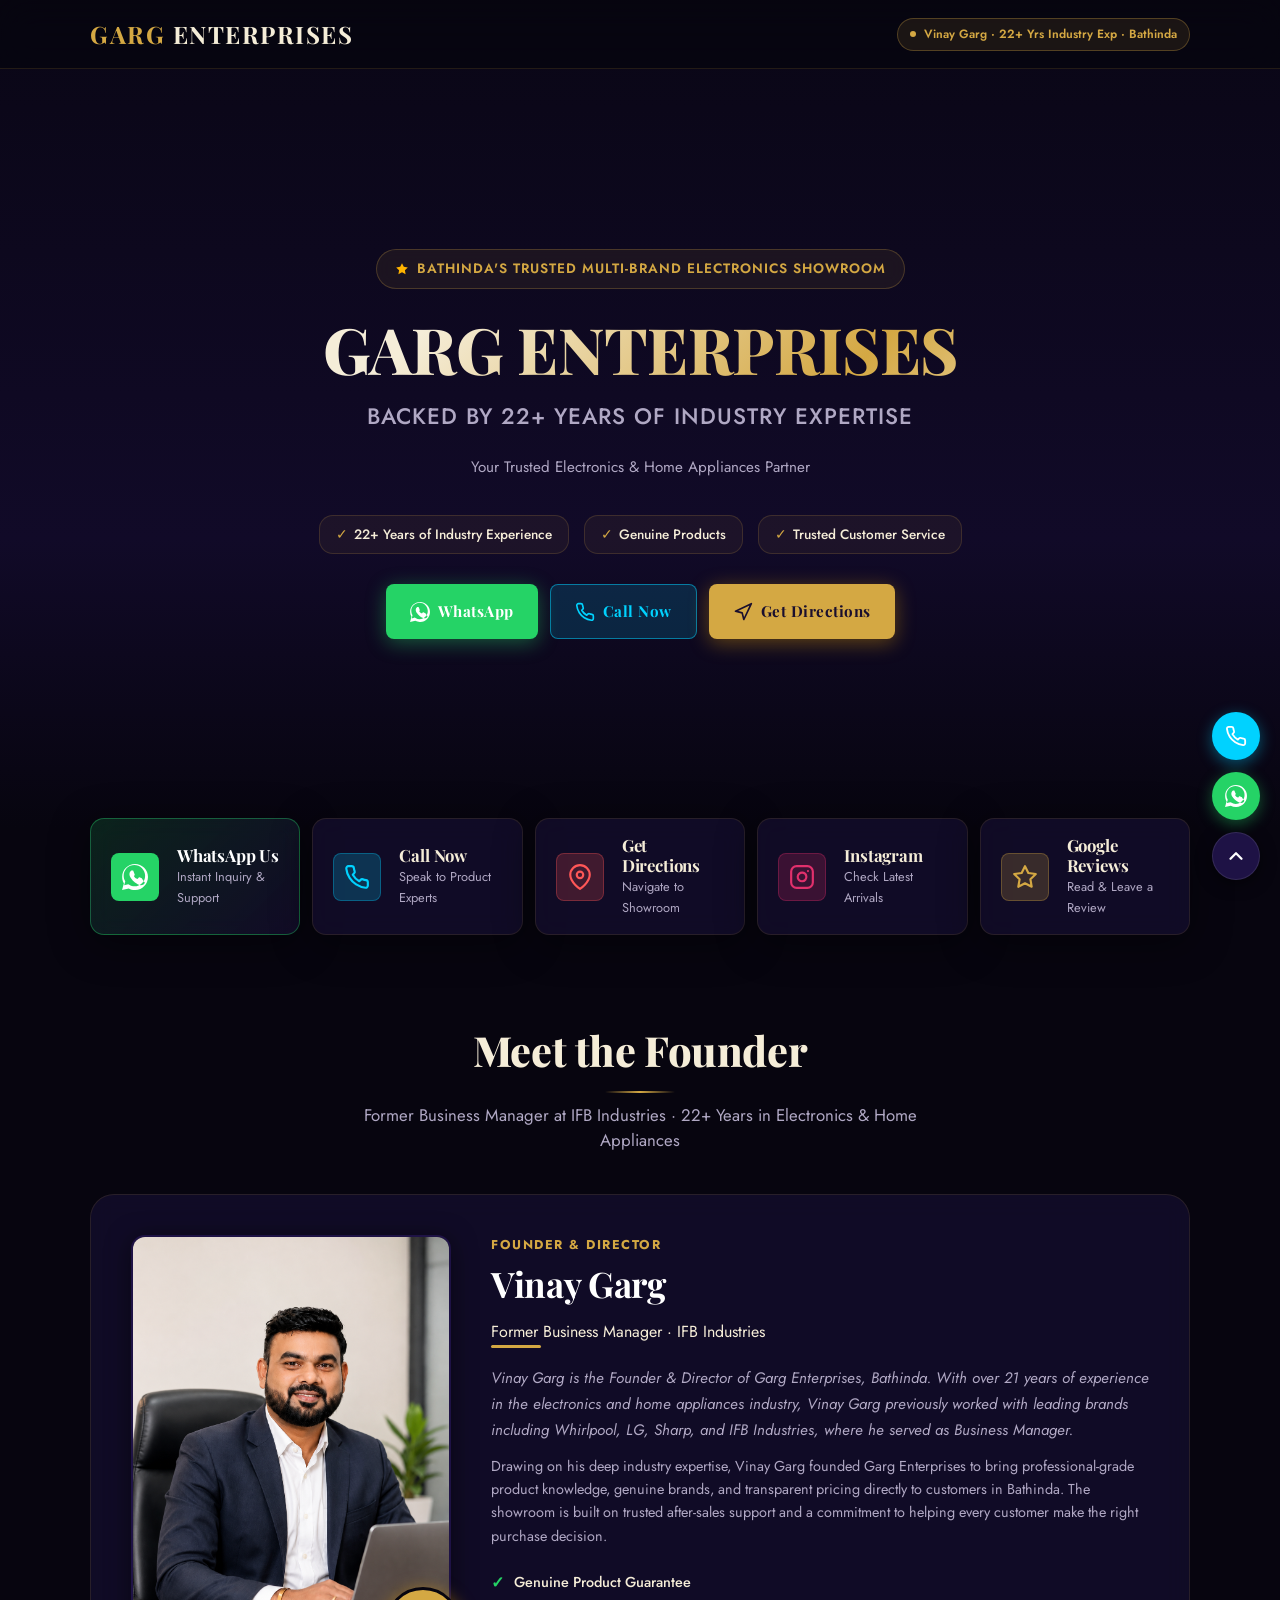
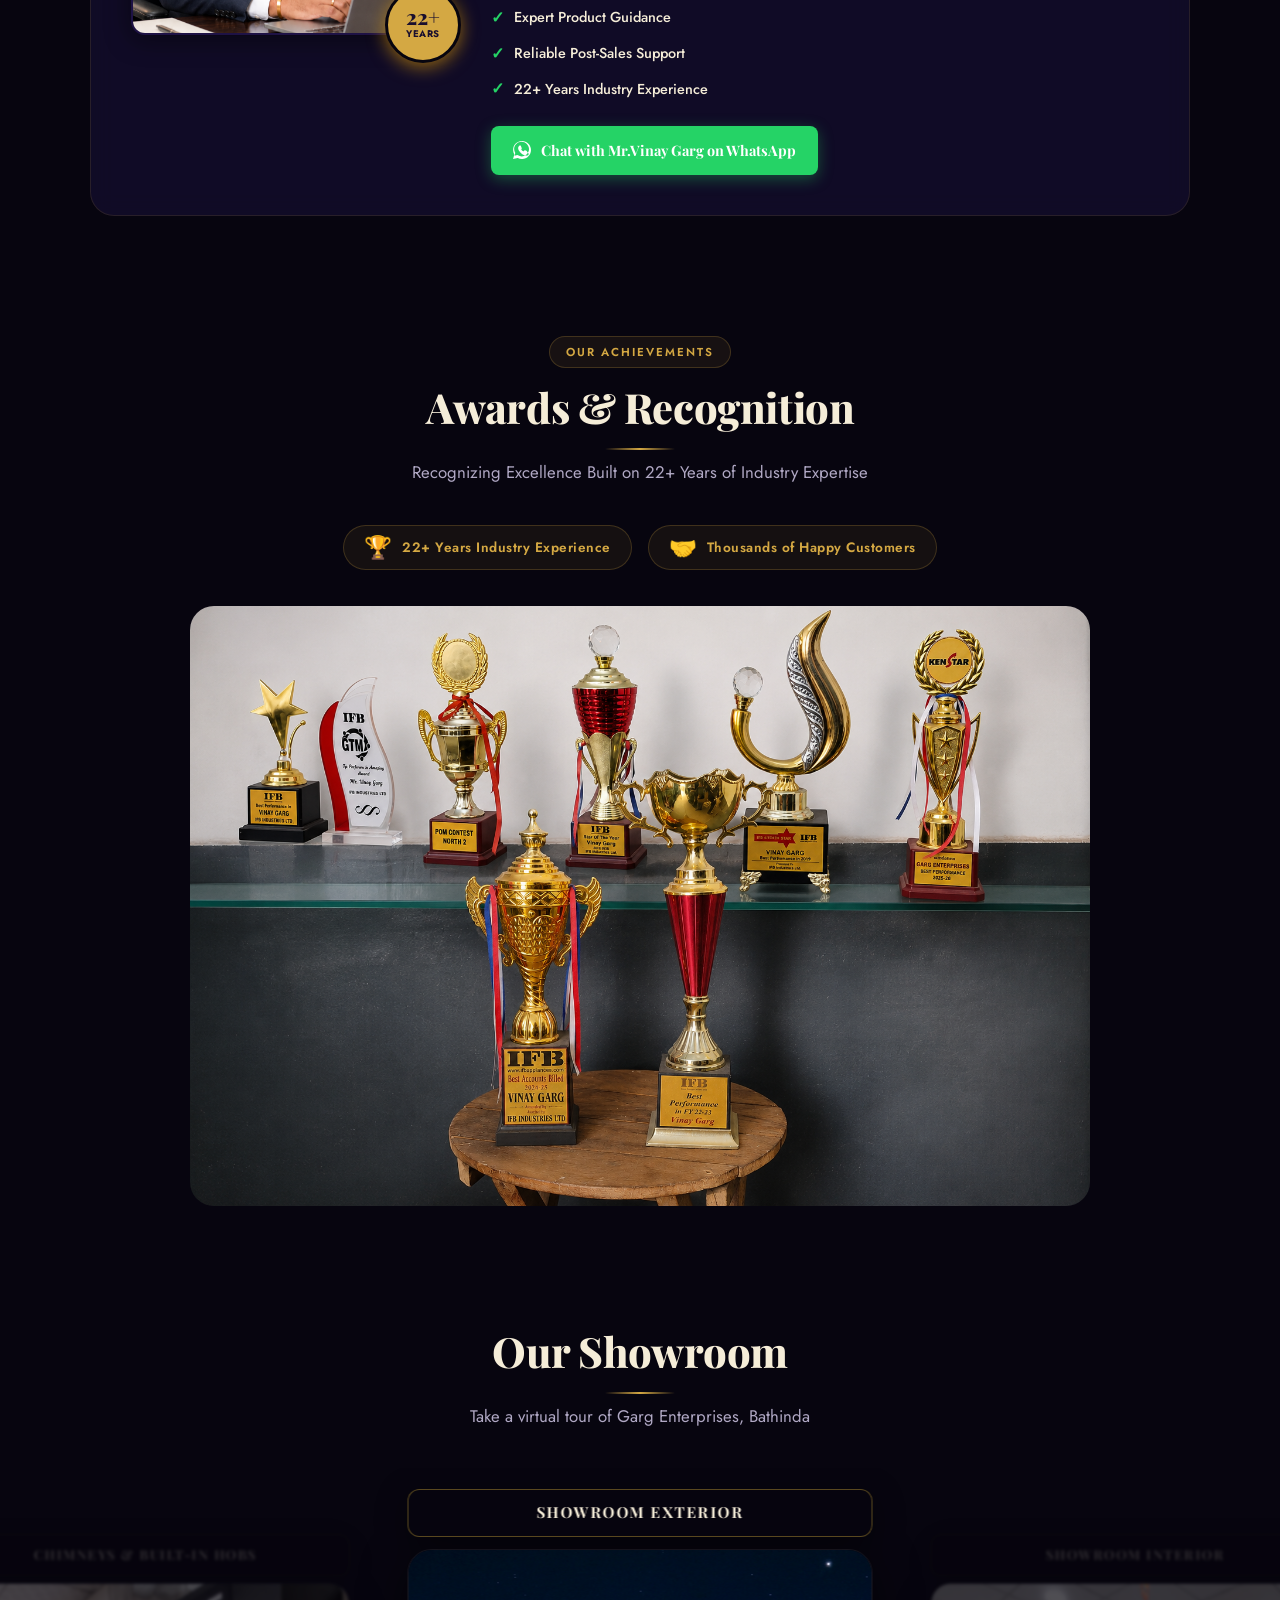
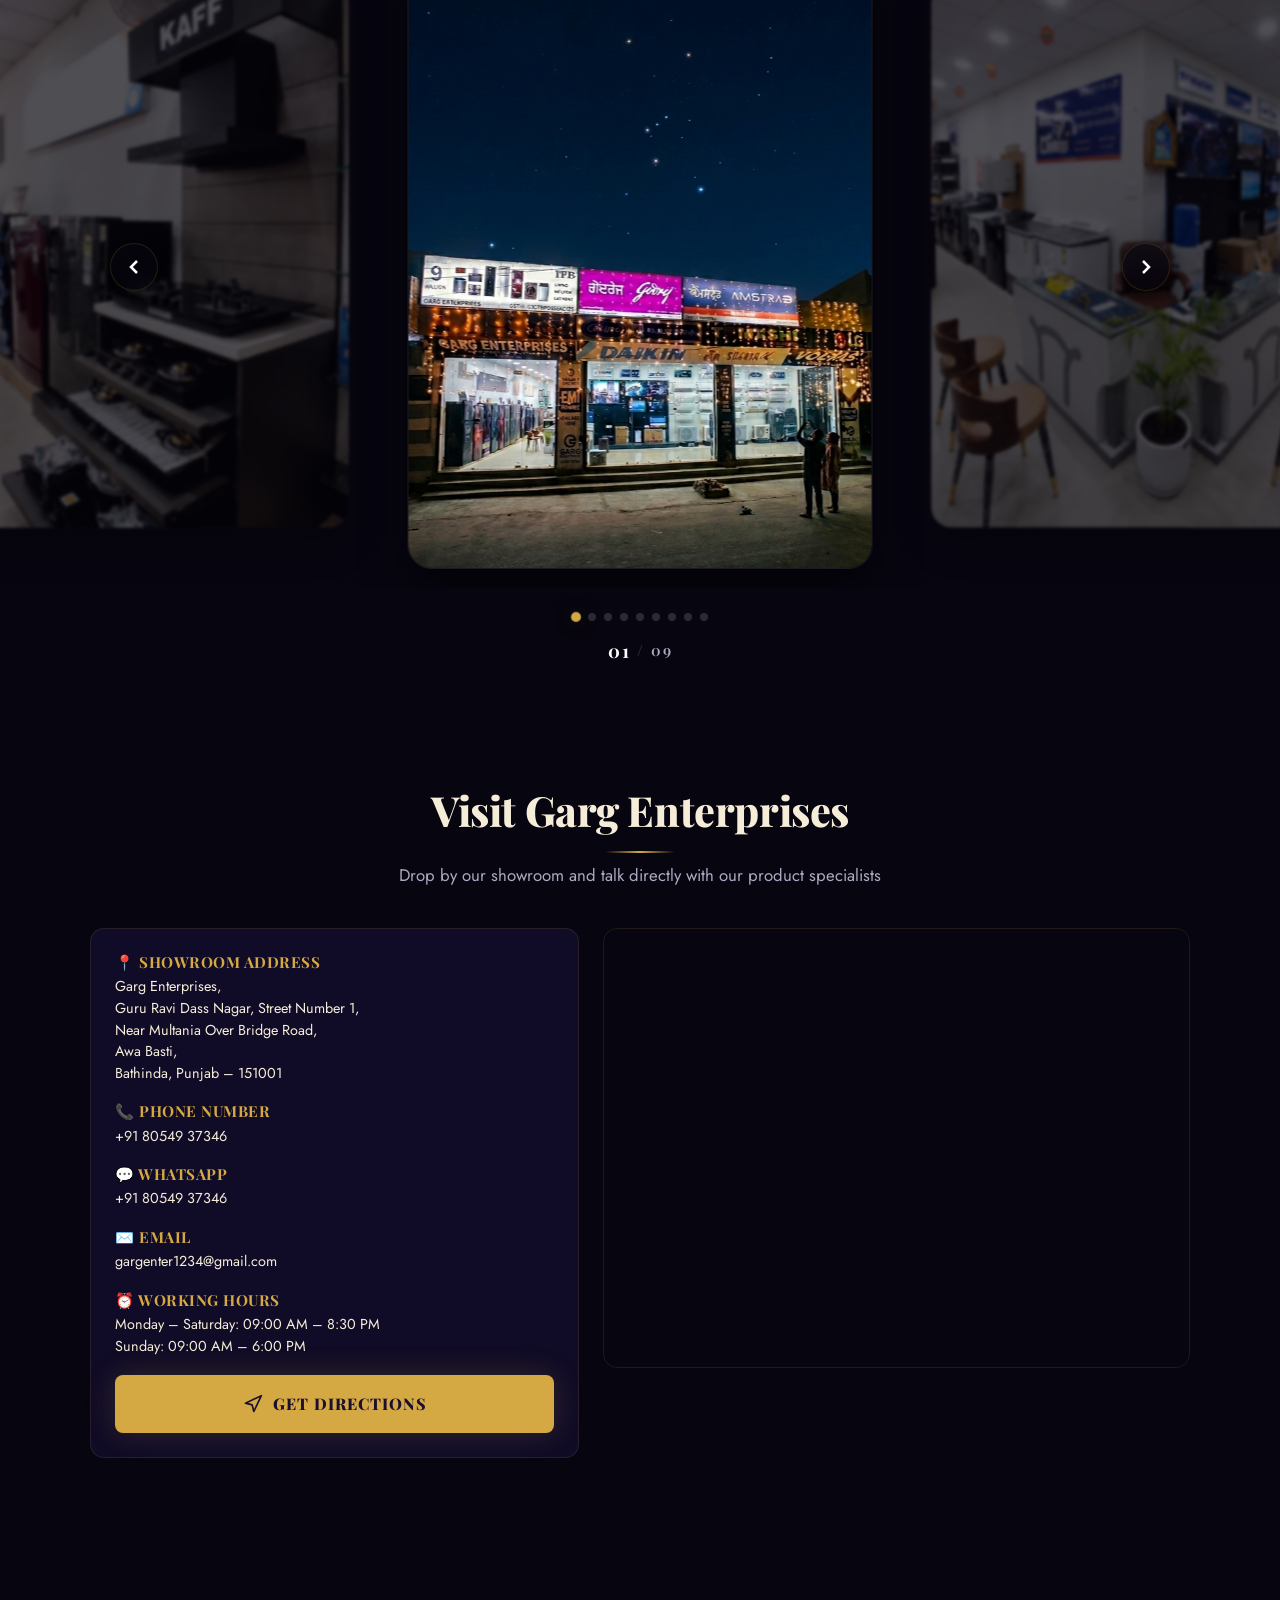
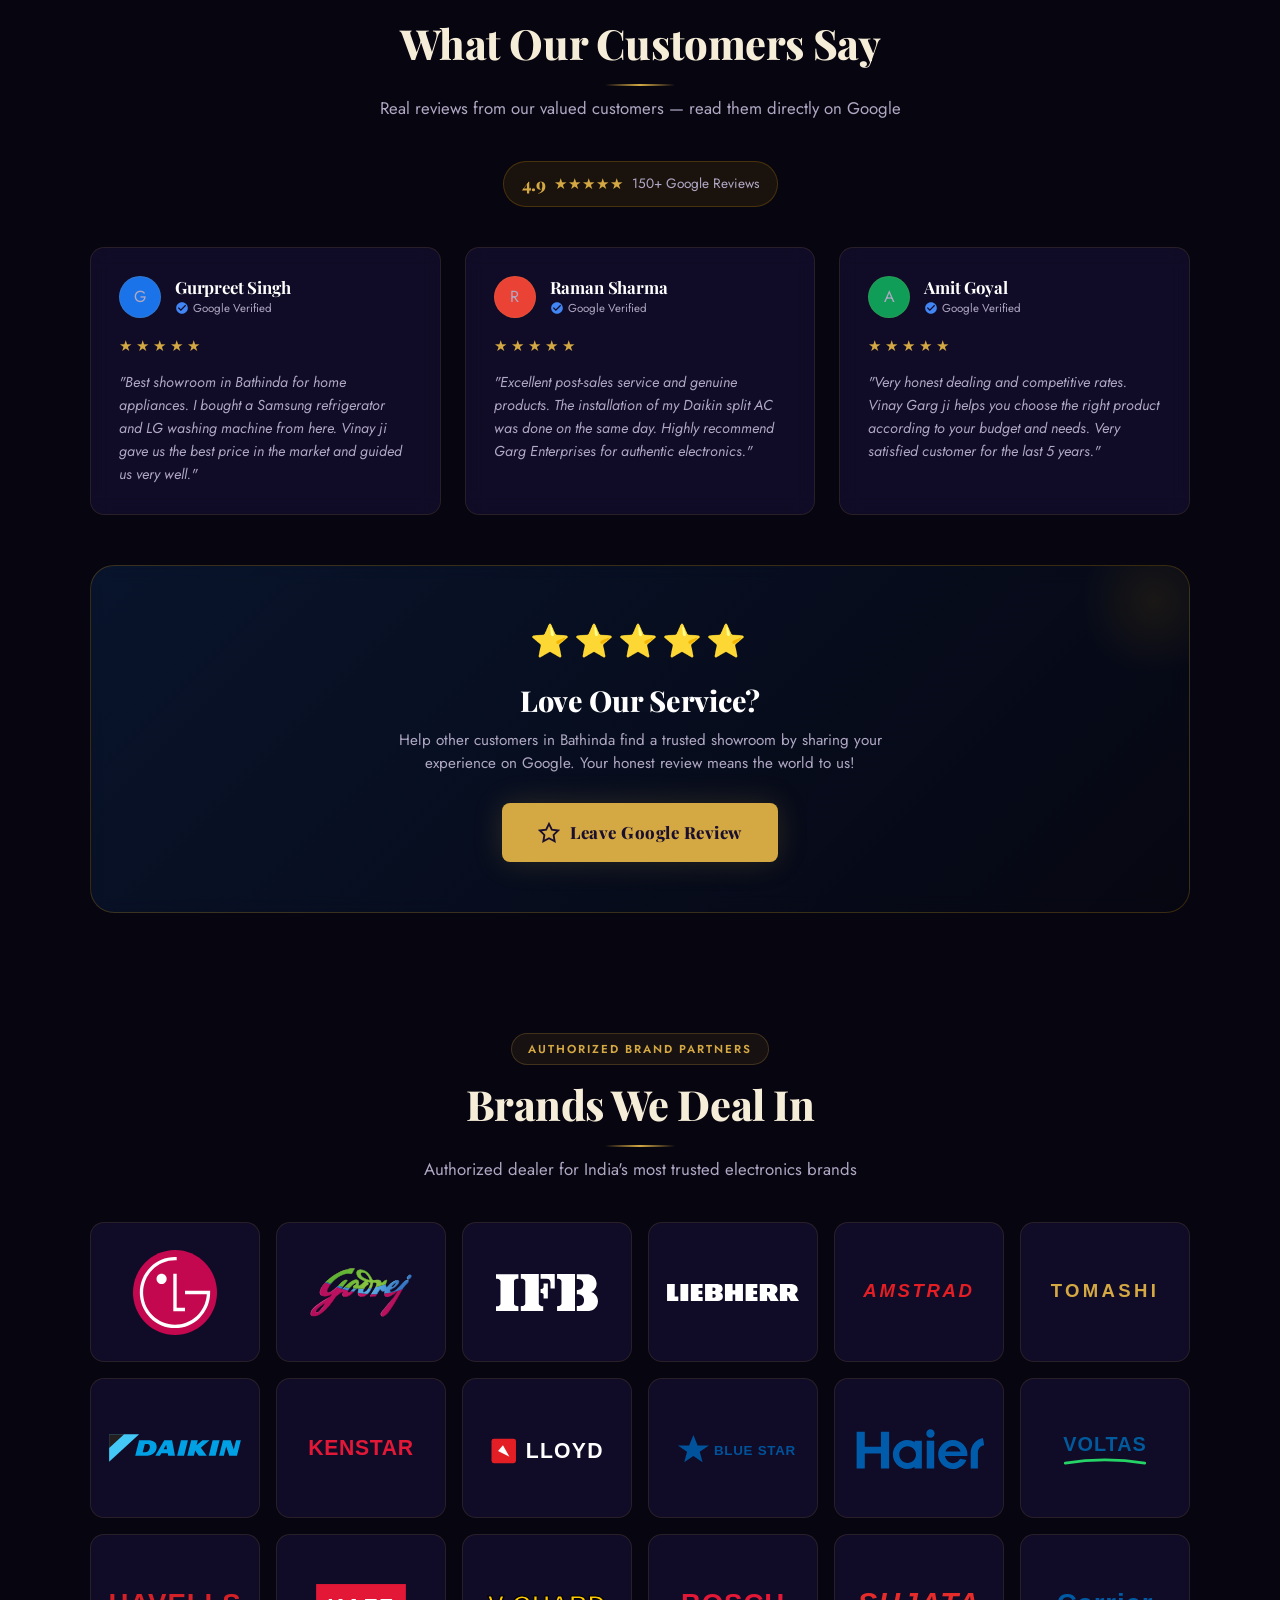
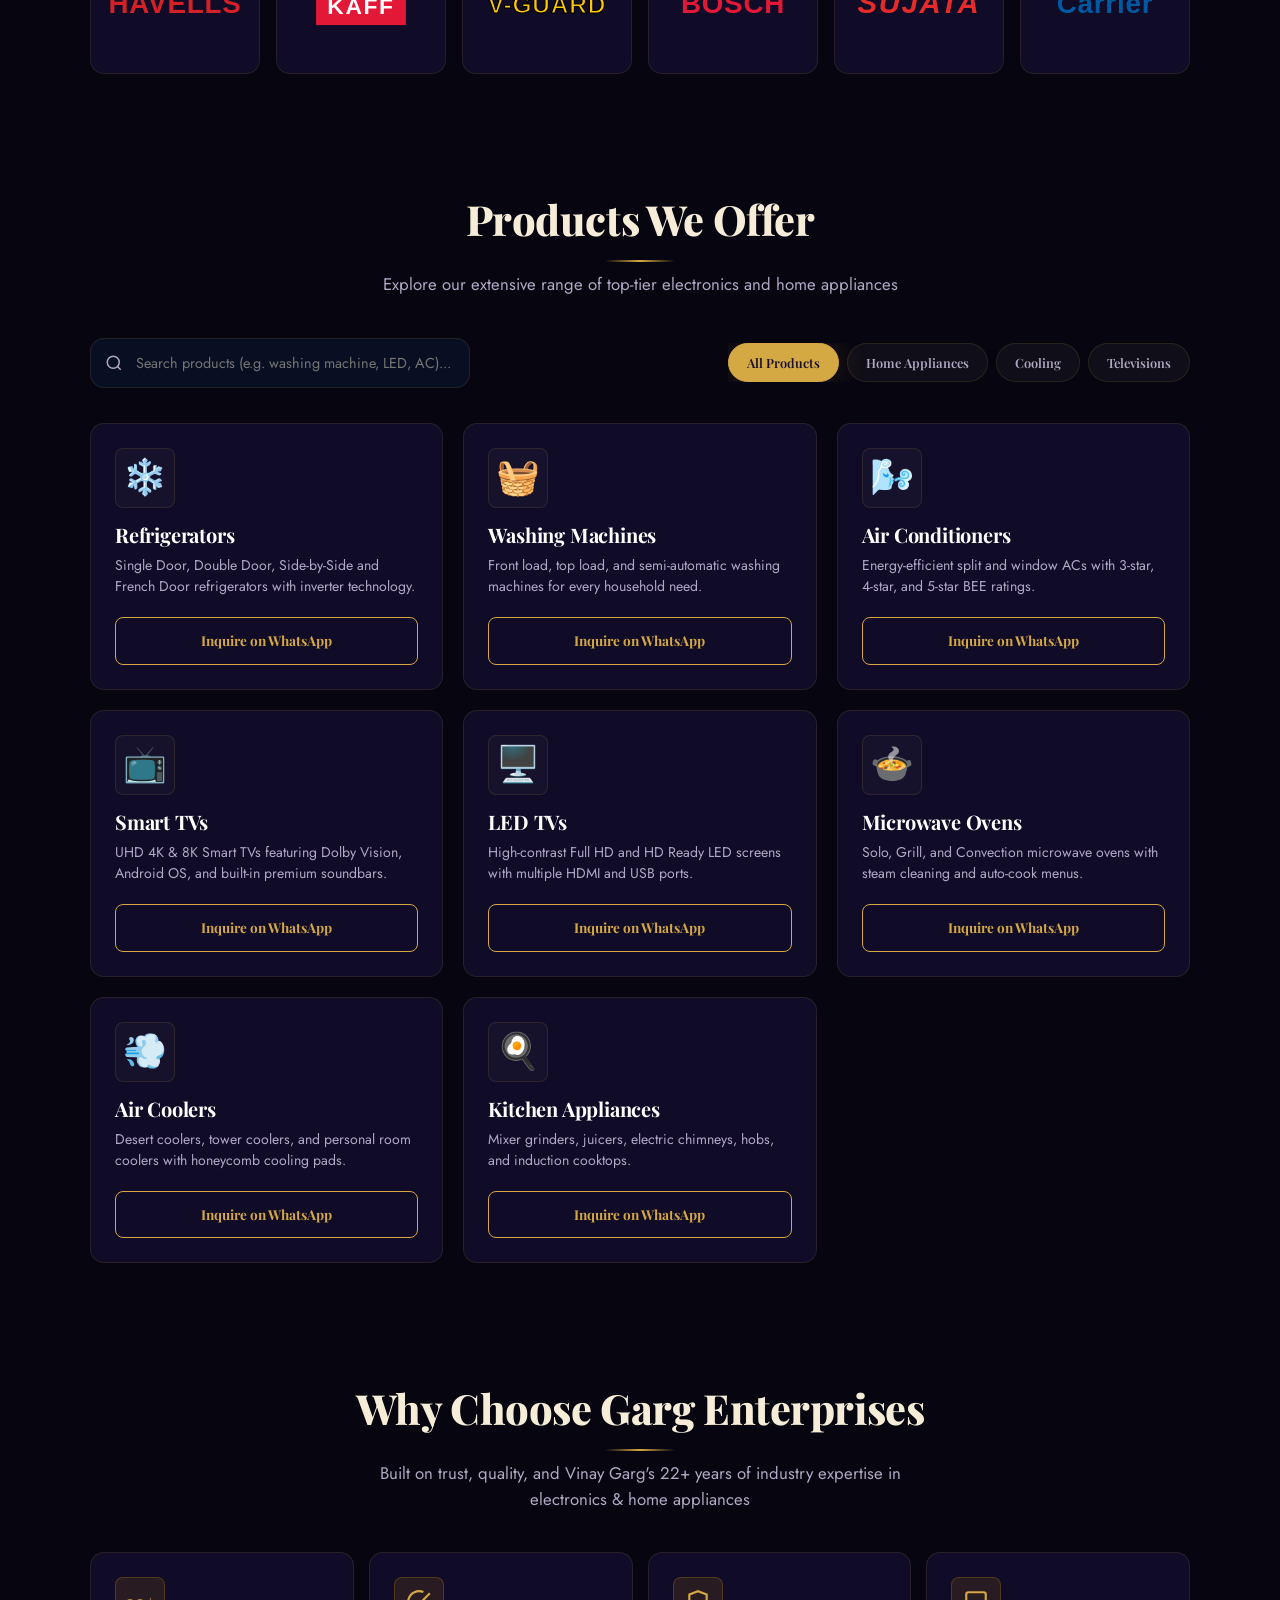
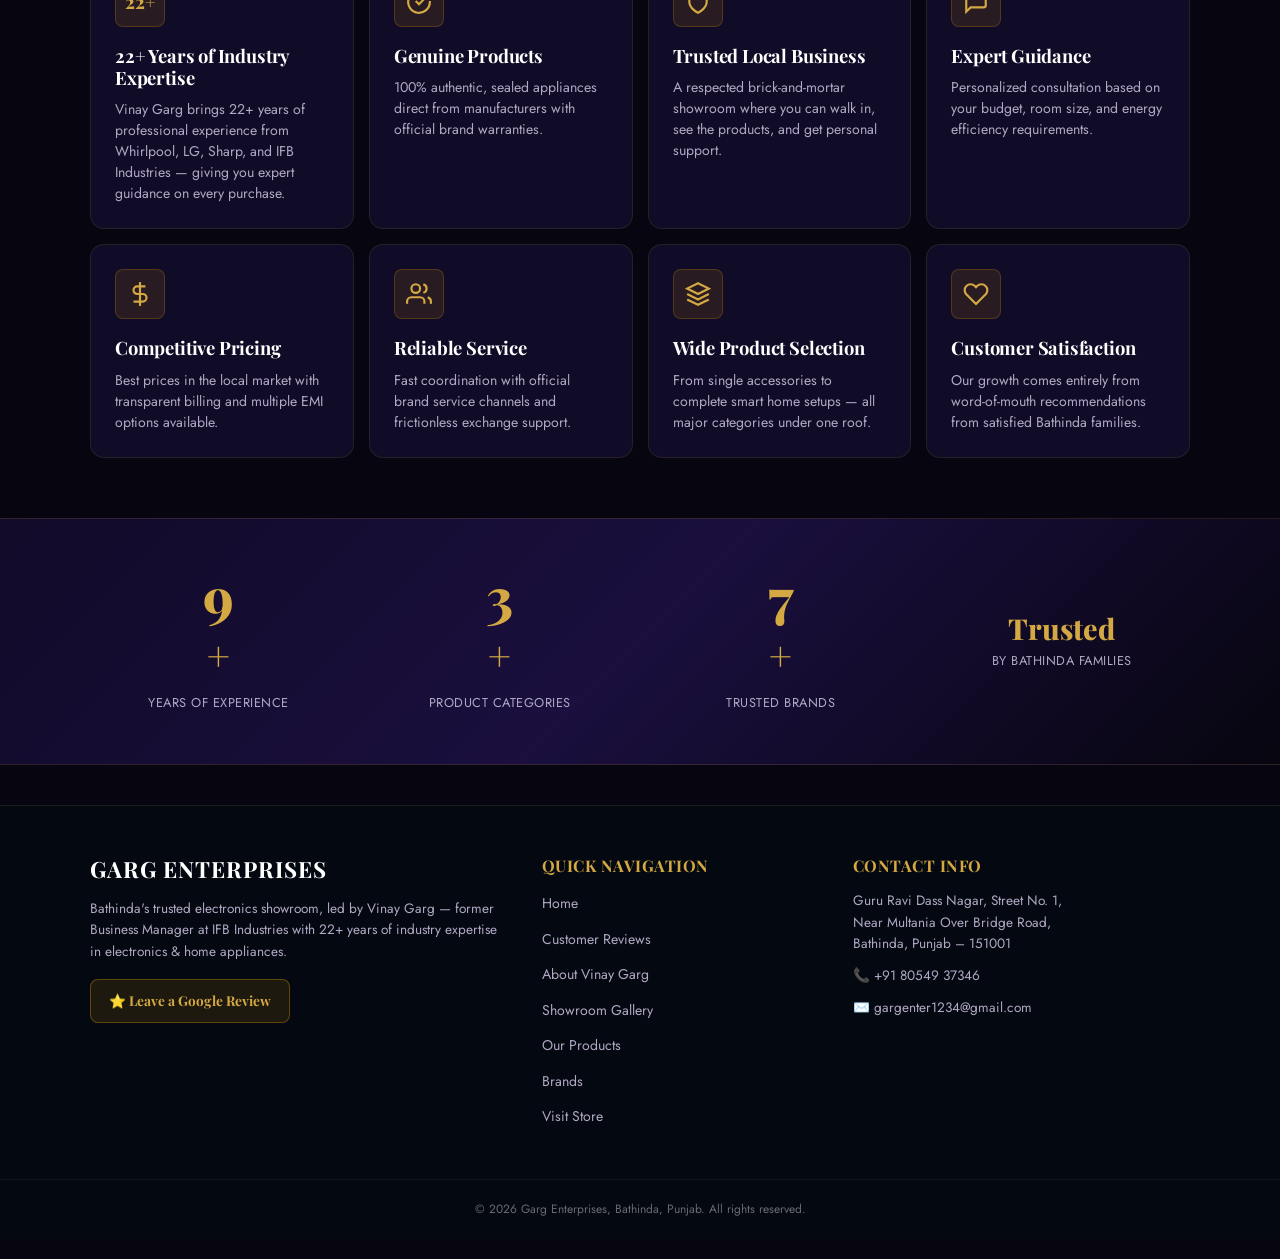
==== commit b1c2c421: "Update website" ====
--- a/index.html
+++ b/index.html
@@ -8,7 +8,7 @@
     <title>Garg Enterprises Bathinda | Vinay Garg | Electronics & Home Appliances Showroom</title>
 
     <meta name="description"
-        content="Garg Enterprises Bathinda, founded in 2025 by Vinay Garg — former Business Manager at IFB Industries with 21+ years of industry experience at Whirlpool, LG, Sharp & IFB. Buy ACs, TVs, Refrigerators, Washing Machines, Microwaves and more from top brands.">
+        content="Garg Enterprises Bathinda, founded in 2025 by Vinay Garg — former Business Manager at IFB Industries with 22+ years of industry experience at Whirlpool, LG, Sharp & IFB. Buy ACs, TVs, Refrigerators, Washing Machines, Microwaves and more from top brands.">
 
     <meta name="keywords"
         content="Garg Enterprises, Garg Enterprises Bathinda, Vinay Garg, Vinay Garg Bathinda, Garg Electronics Bathinda, Electronics Showroom Bathinda, Home Appliances Bathinda, AC Dealer Bathinda, TV Shop Bathinda, Refrigerator Store Bathinda, Washing Machine Dealer Bathinda, Microwave Oven Bathinda, Electronics Store Punjab">
@@ -23,7 +23,7 @@
     <meta property="og:type" content="website">
     <meta property="og:title" content="Garg Enterprises Bathinda | Vinay Garg | Electronics & Home Appliances Showroom">
     <meta property="og:description"
-        content="Founded in 2025 by Vinay Garg, former Business Manager at IFB Industries with 21+ years of industry experience. Explore ACs, TVs, Refrigerators, Washing Machines, Microwaves and more from top brands at Bathinda's trusted electronics showroom.">
+        content="Founded in 2025 by Vinay Garg, former Business Manager at IFB Industries with 22+ years of industry experience. Explore ACs, TVs, Refrigerators, Washing Machines, Microwaves and more from top brands at Bathinda's trusted electronics showroom.">
     <meta property="og:url" content="https://garg-enterprises.vercel.app/">
     <meta property="og:image" content="https://garg-enterprises.vercel.app/images/showroom_hero.jpg">
     <meta property="og:site_name" content="Garg Enterprises">
@@ -50,7 +50,7 @@
       "founder": "Vinay Garg",
       "foundingDate": "2025",
       "telephone": "+918054937346",
-      "description": "Garg Enterprises is an electronics and home appliances showroom in Bathinda, Punjab, founded in 2025 by Vinay Garg, former Business Manager at IFB Industries with 21+ years of industry experience.",
+      "description": "Garg Enterprises is an electronics and home appliances showroom in Bathinda, Punjab, founded in 2025 by Vinay Garg, former Business Manager at IFB Industries with 22+ years of industry experience.",
       "address": {
         "@type": "PostalAddress",
         "streetAddress": "Guru Ravi Dass Nagar, Street Number 1, Near Multania Over Bridge Road, Awa Basti",
@@ -85,7 +85,7 @@
     "@type": "Person",
     "name": "Vinay Garg",
     "jobTitle": "Founder & Director",
-    "description": "Vinay Garg is the Founder & Director of Garg Enterprises, Bathinda. With 21+ years of experience in the electronics and home appliances industry, he previously served as Business Manager at IFB Industries and has worked with Whirlpool, LG, and Sharp.",
+    "description": "Vinay Garg is the Founder & Director of Garg Enterprises, Bathinda. With 22+ years of experience in the electronics and home appliances industry, he previously served as Business Manager at IFB Industries and has worked with Whirlpool, LG, and Sharp.",
     "worksFor": {
         "@type": "Organization",
         "name": "Garg Enterprises"
@@ -110,7 +110,7 @@
             <div class="loader-logo">GE</div>
             <div class="loader-spinner"></div>
             <p>GARG ENTERPRISES</p>
-            <span class="loader-tag">Vinay Garg · 21+ Yrs Industry Exp · Bathinda</span>
+            <span class="loader-tag">Vinay Garg · 22+ Yrs Industry Exp · Bathinda</span>
         </div>
     </div>
 
@@ -121,7 +121,7 @@
                 <span class="logo-accent">GARG</span> ENTERPRISES
             </a>
             <div class="header-badge">
-                <span class="pulse-dot"></span> Vinay Garg · 21+ Yrs Industry Exp · Bathinda
+                <span class="pulse-dot"></span> Vinay Garg · 22+ Yrs Industry Exp · Bathinda
             </div>
         </div>
     </header>
@@ -147,11 +147,11 @@
                 </div>
 
                 <h1 class="hero-title reveal-fade">GARG ENTERPRISES</h1>
-                <p class="hero-subtitle reveal-fade">Backed by 21+ Years of Industry Expertise</p>
+                <p class="hero-subtitle reveal-fade">Backed by 22+ Years of Industry Expertise</p>
                 <p class="hero-desc reveal-fade">Your Trusted Electronics &amp; Home Appliances Partner</p>
 
                 <div class="trust-list reveal-fade">
-                    <div class="trust-item"><span class="check-icon">✓</span> 21+ Years of Industry Experience</div>
+                    <div class="trust-item"><span class="check-icon">✓</span> 22+ Years of Industry Experience</div>
                     <div class="trust-item"><span class="check-icon">✓</span> Genuine Products</div>
                     <div class="trust-item"><span class="check-icon">✓</span> Trusted Customer Service</div>
                 </div>
@@ -285,7 +285,7 @@
         <section id="owner" class="owner-section reveal-section">
             <div class="container">
                 <h2 class="section-title">Meet the Founder</h2>
-                <p class="section-subtitle">Former Business Manager at IFB Industries · 21+ Years in Electronics &amp;
+                <p class="section-subtitle">Former Business Manager at IFB Industries · 22+ Years in Electronics &amp;
                     Home Appliances</p>
 
                 <div class="owner-card">
@@ -297,7 +297,7 @@
                         </div>
                         <!-- Badge OUTSIDE the frame so it is never clipped -->
                         <div class="owner-exp-badge">
-                            <span class="exp-years">21+</span>
+                            <span class="exp-years">22+</span>
                             <span class="exp-label">Years</span>
                         </div>
                     </div>
@@ -329,7 +329,7 @@
                             </div>
                             <div class="value-item"><span class="val-check">✓</span><span>Reliable Post-Sales
                                     Support</span></div>
-                            <div class="value-item"><span class="val-check">✓</span><span>21+ Years Industry
+                            <div class="value-item"><span class="val-check">✓</span><span>22+ Years Industry
                                     Experience</span></div>
                         </div>
 
@@ -360,13 +360,13 @@
                     <span class="section-badge">OUR ACHIEVEMENTS</span>
                 </div>
                 <h2 class="section-title">Awards &amp; Recognition</h2>
-                <p class="section-subtitle">Recognizing Excellence Built on 21+ Years of Industry Expertise</p>
+                <p class="section-subtitle">Recognizing Excellence Built on 22+ Years of Industry Expertise</p>
 
                 <!-- Achievement Badges Row -->
                 <div class="awards-badges-row">
                     <div class="award-badge-item">
                         <span class="award-badge-icon">🏆</span>
-                        <span class="award-badge-text">21+ Years Industry Experience</span>
+                        <span class="award-badge-text">22+ Years Industry Experience</span>
                     </div>
                     <!-- <div class="award-badge-item">
                     <span class="award-badge-icon">⭐</span>
@@ -866,14 +866,14 @@
         <section id="why-choose-us" class="why-section reveal-section">
             <div class="container">
                 <h2 class="section-title">Why Choose Garg Enterprises</h2>
-                <p class="section-subtitle">Built on trust, quality, and Vinay Garg's 21+ years of industry expertise in
+                <p class="section-subtitle">Built on trust, quality, and Vinay Garg's 22+ years of industry expertise in
                     electronics &amp; home appliances
                 </p>
                 <div class="why-grid">
                     <div class="why-card">
-                        <div class="why-icon-box"><span class="badge-number">21+</span></div>
-                        <h3>21+ Years of Industry Expertise</h3>
-                        <p>Vinay Garg brings 21+ years of professional experience from Whirlpool, LG, Sharp, and IFB
+                        <div class="why-icon-box"><span class="badge-number">22+</span></div>
+                        <h3>22+ Years of Industry Expertise</h3>
+                        <p>Vinay Garg brings 22+ years of professional experience from Whirlpool, LG, Sharp, and IFB
                             Industries — giving you expert guidance on every purchase.</p>
                     </div>
                     <div class="why-card">
@@ -998,7 +998,7 @@
             <div class="footer-brand">
                 <h3>GARG ENTERPRISES</h3>
                 <p>Bathinda's trusted electronics showroom, led by Vinay Garg — former Business Manager at IFB
-                    Industries with 21+ years of industry expertise in electronics &amp; home appliances.</p>
+                    Industries with 22+ years of industry expertise in electronics &amp; home appliances.</p>
                 <div class="footer-review-cta">
                     <a href="https://g.page/r/CQX-daydWGOsEBM/review" target="_blank" rel="noopener"
                         class="footer-review-btn">
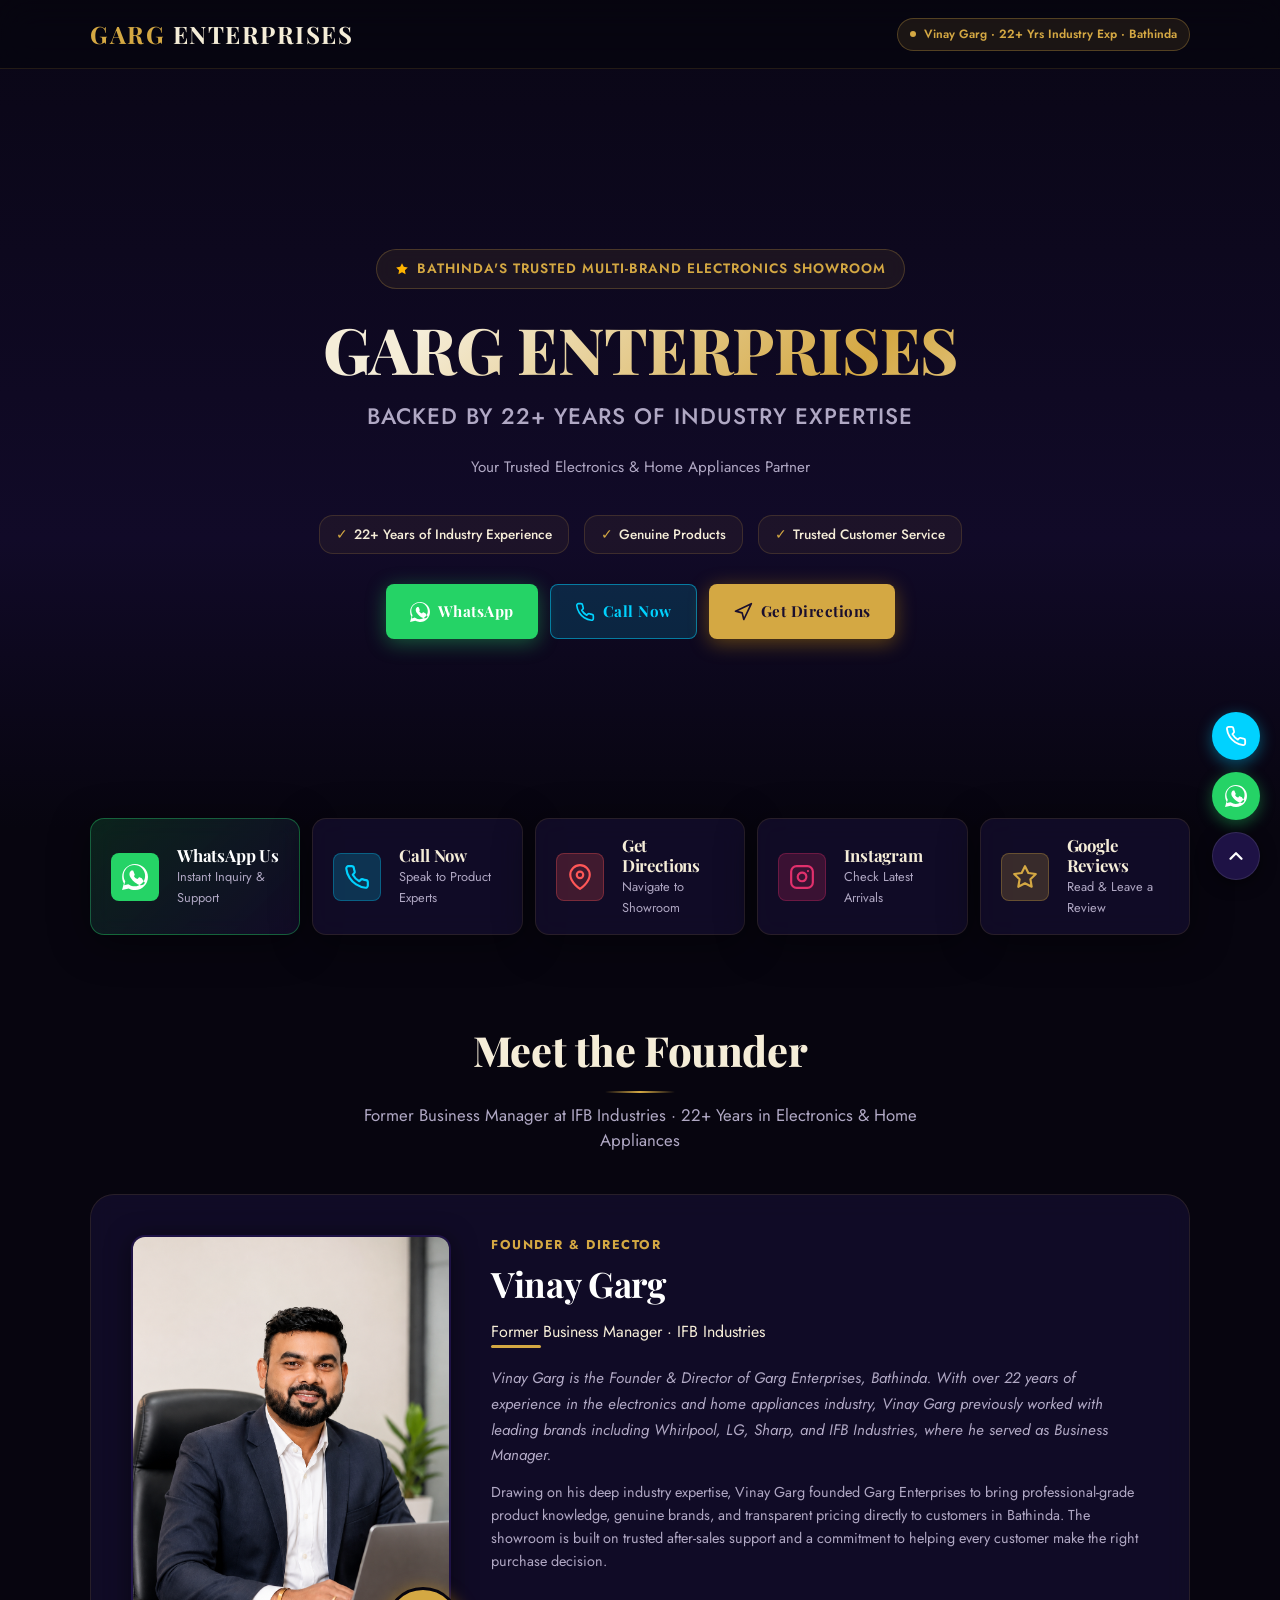
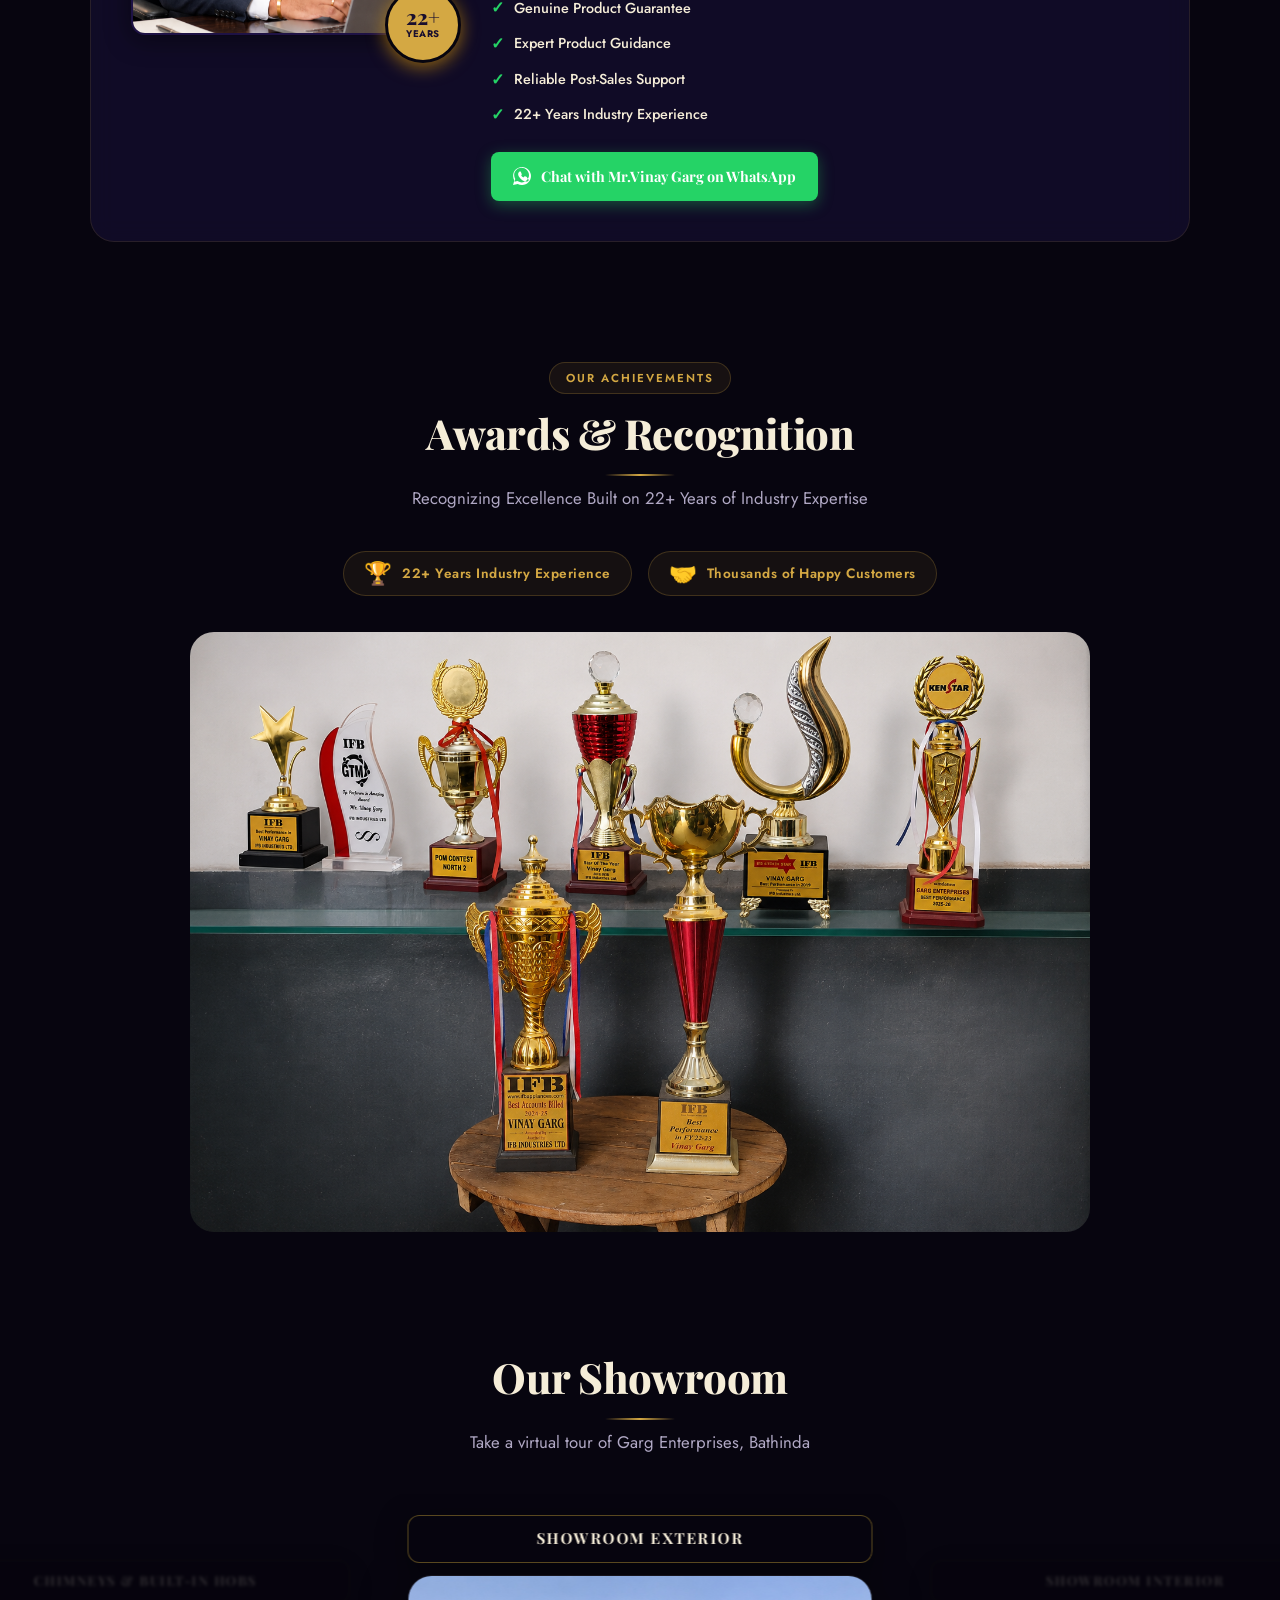
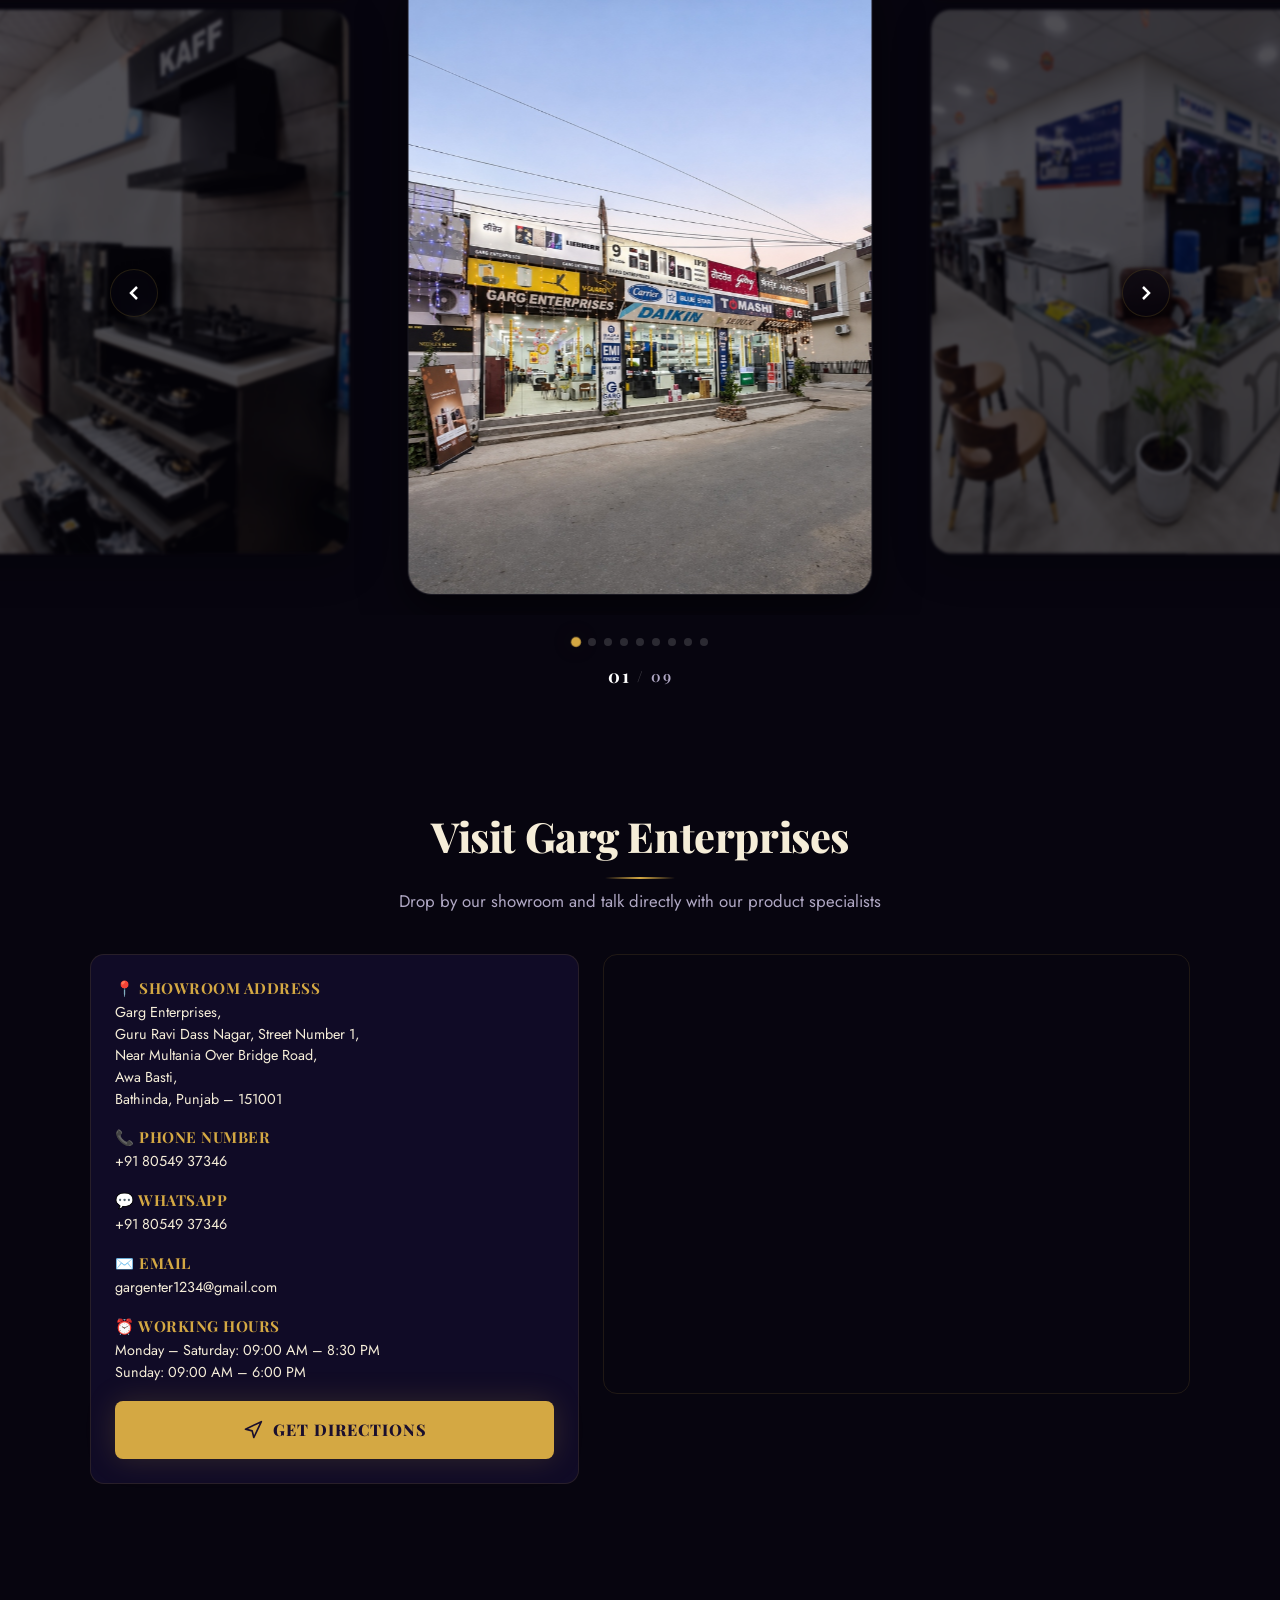
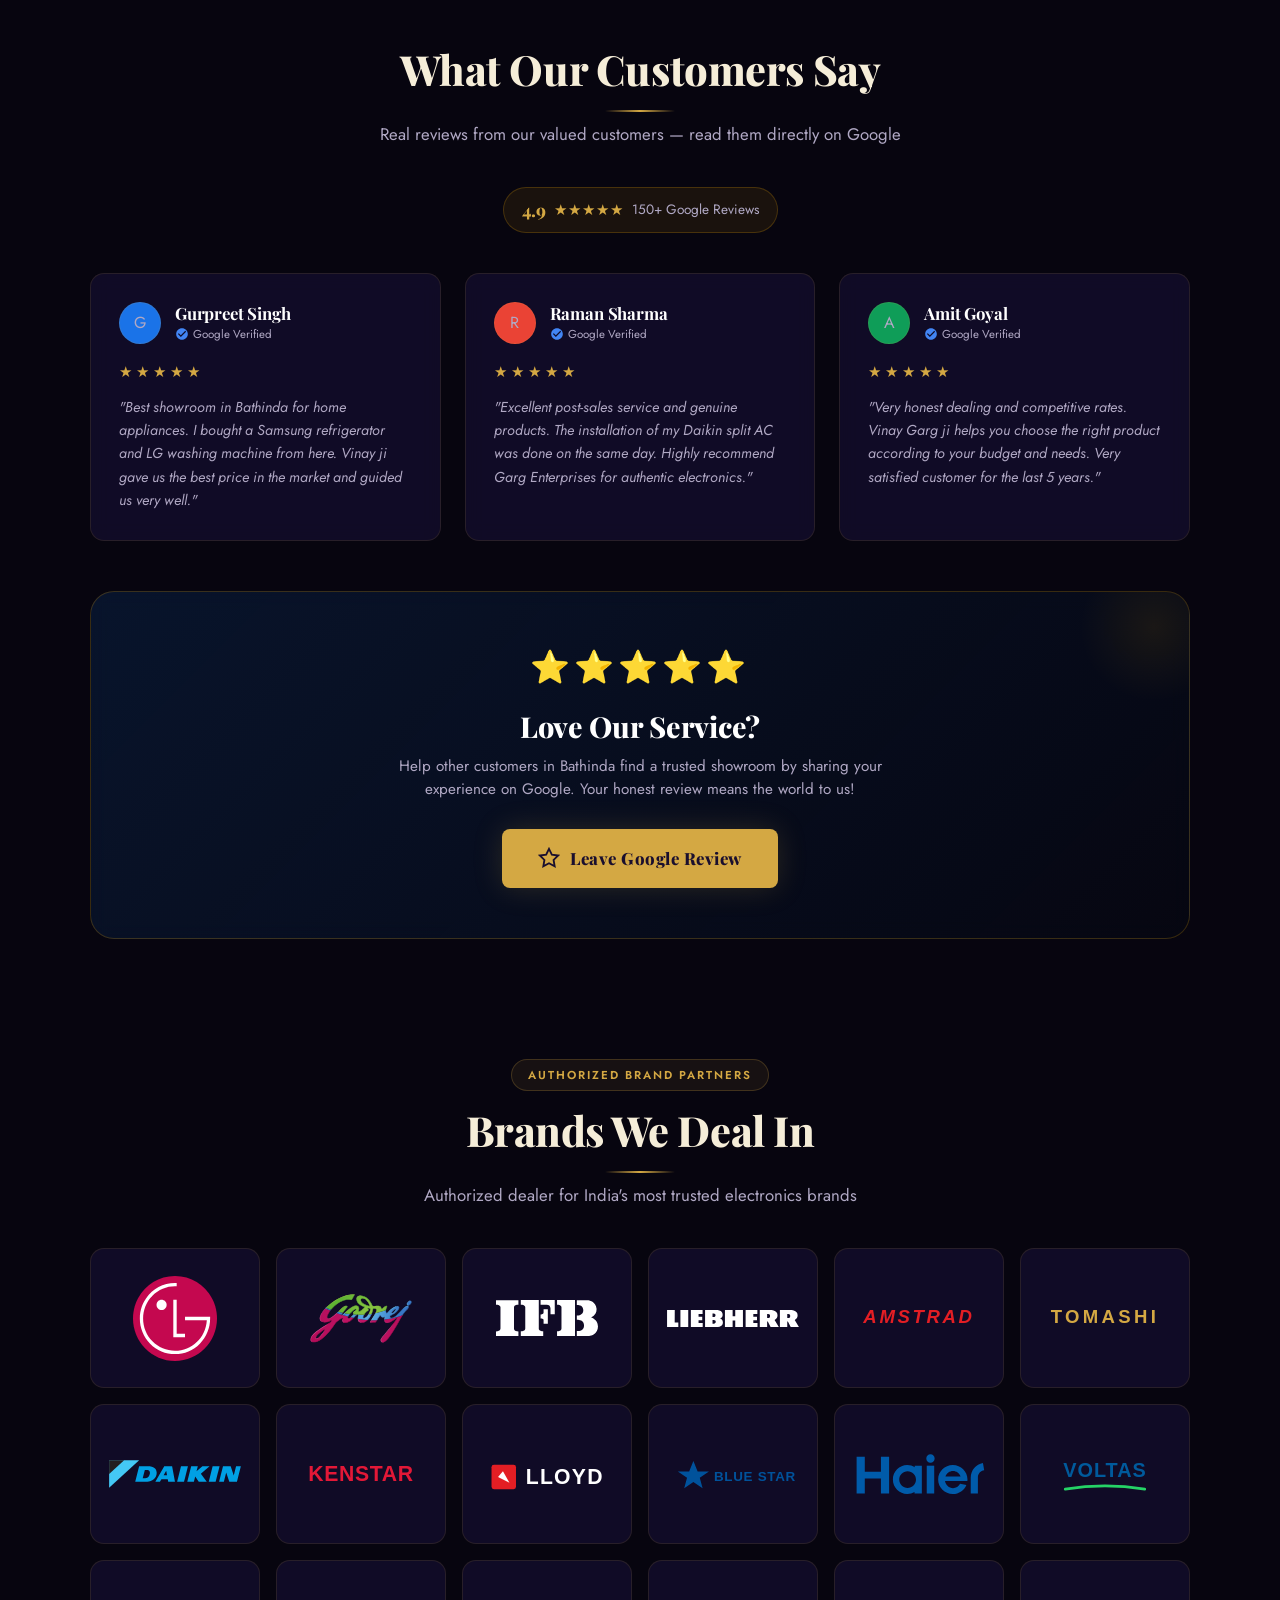
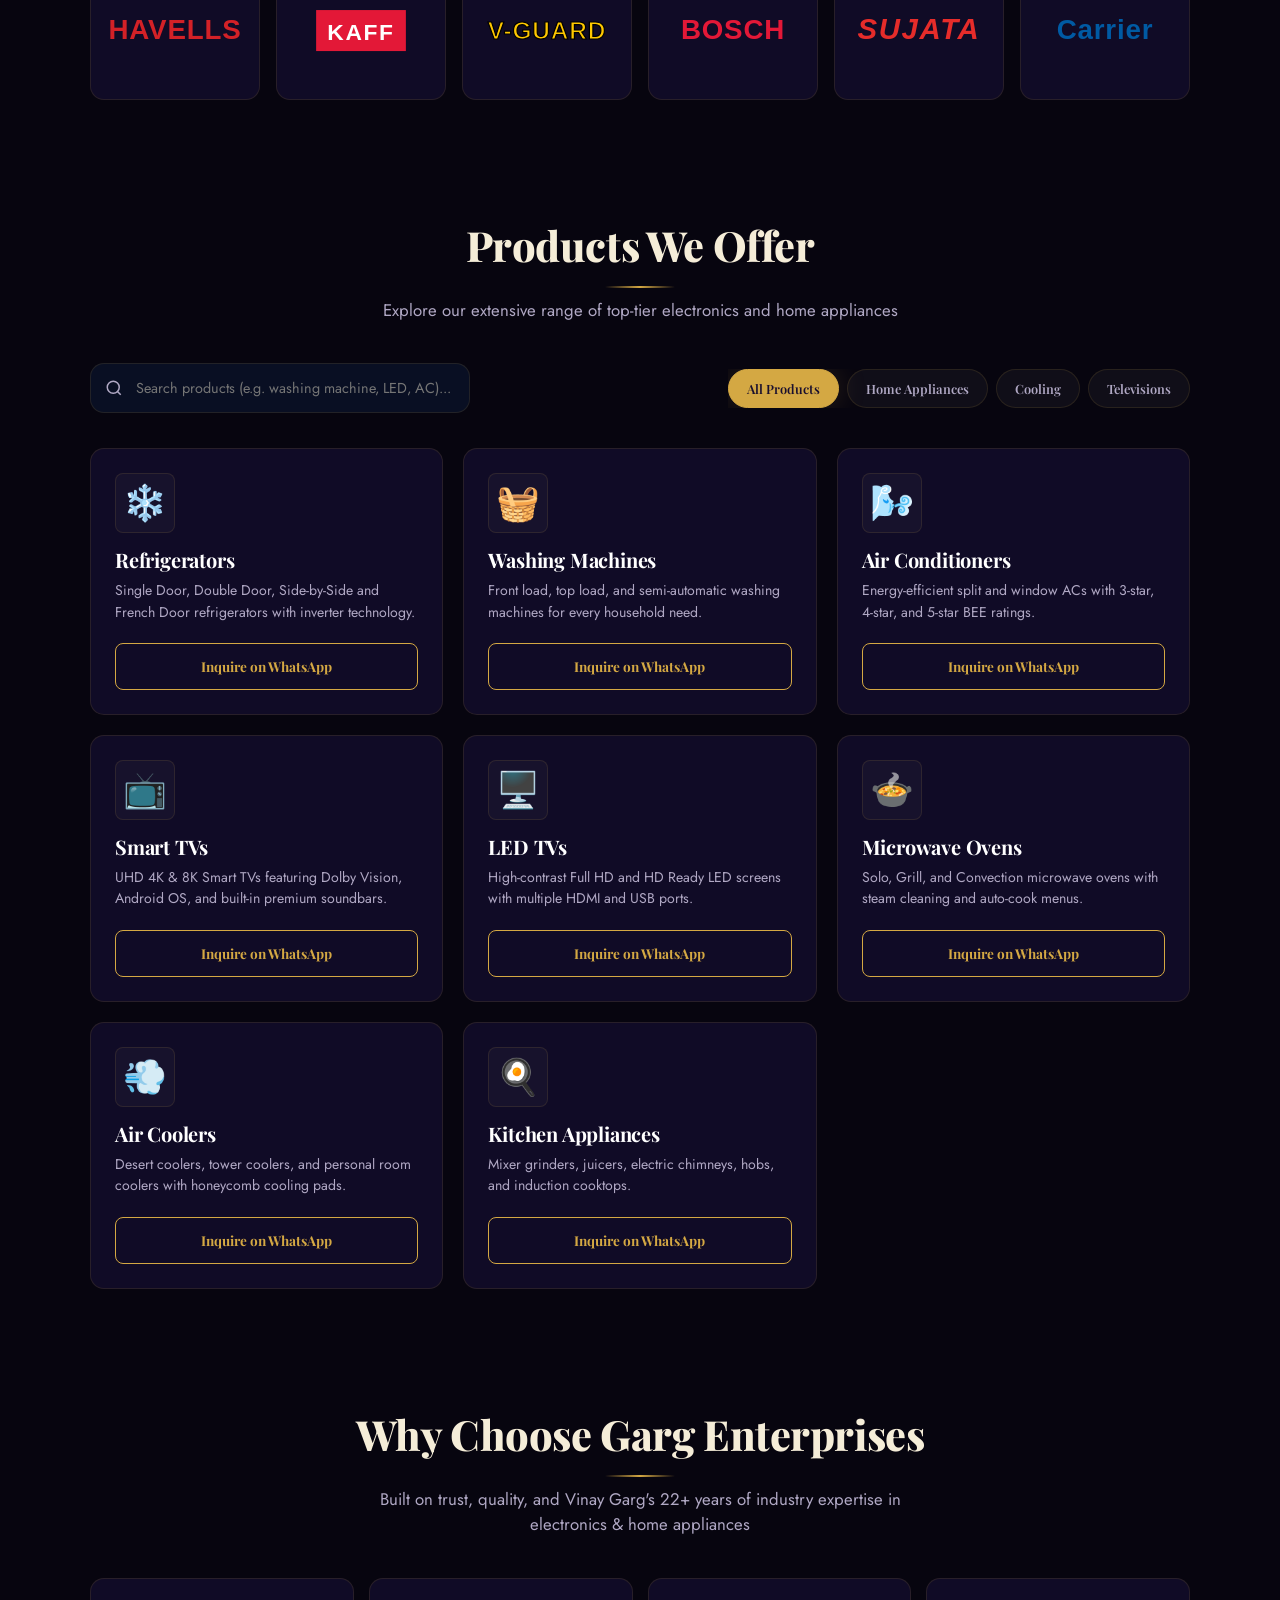
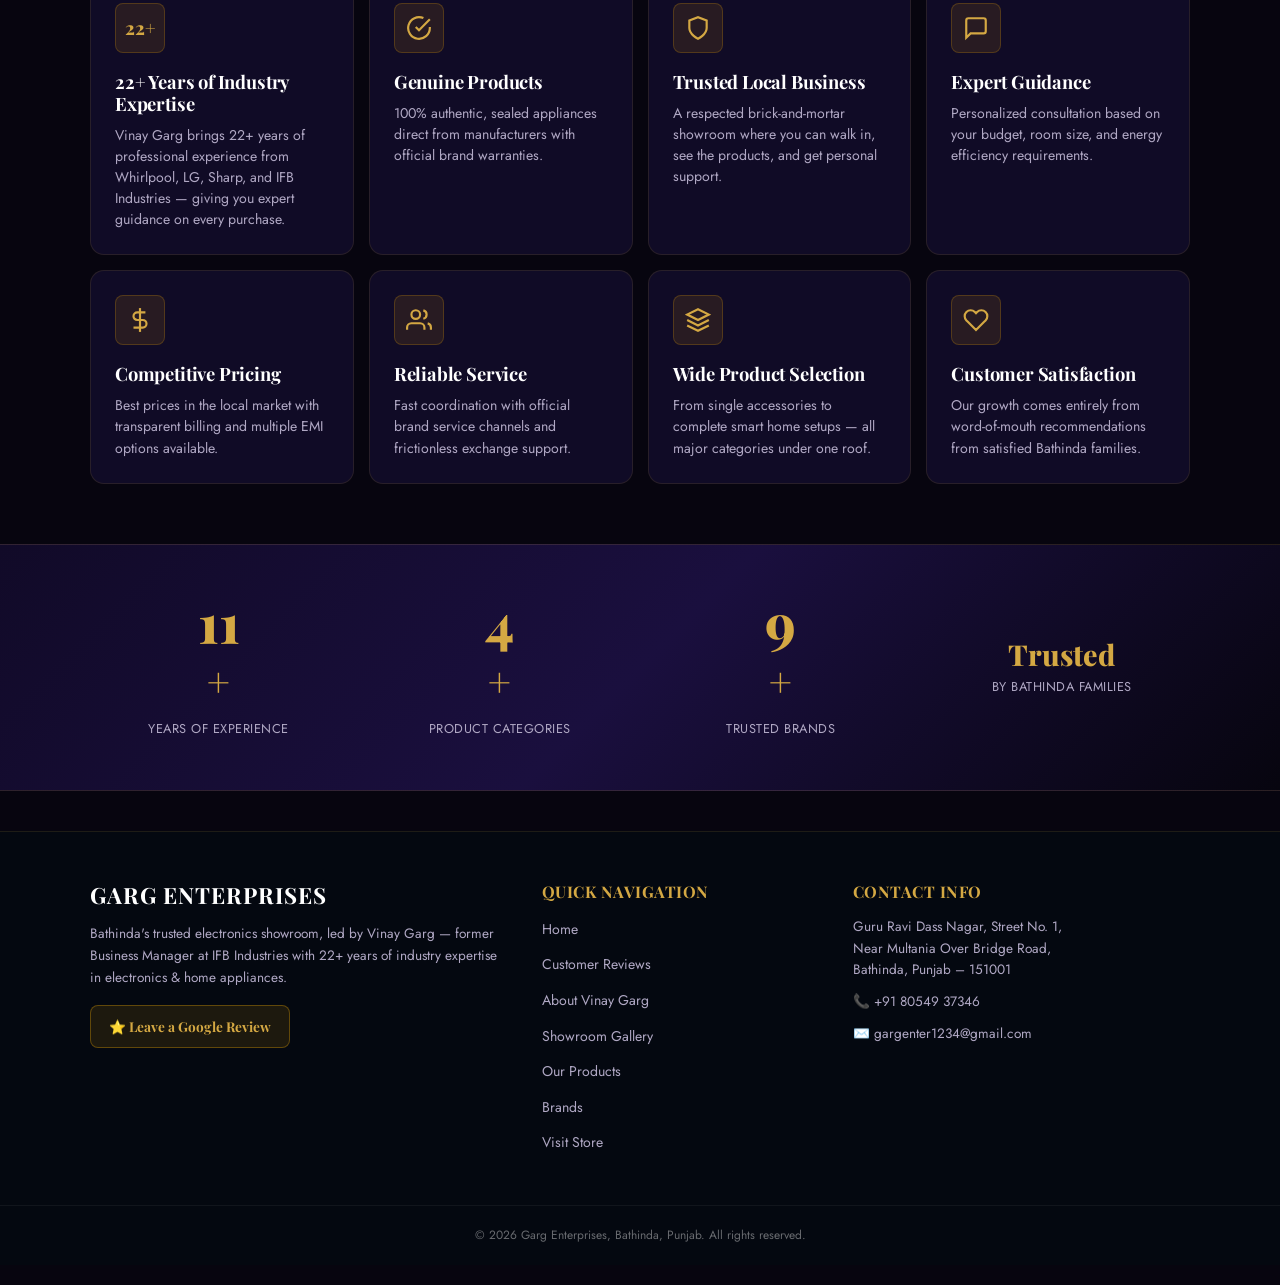
==== commit ee2d7372: "Update website" ====
--- a/index.html
+++ b/index.html
@@ -311,7 +311,7 @@
 
                         <p class="owner-bio">
                             Vinay Garg is the Founder &amp; Director of Garg Enterprises, Bathinda. With over
-                            21 years of experience in the electronics and home appliances industry, Vinay Garg
+                            22 years of experience in the electronics and home appliances industry, Vinay Garg
                             previously worked with leading brands including Whirlpool, LG, Sharp, and IFB
                             Industries, where he served as Business Manager.
                         </p>
@@ -1060,4 +1060,4 @@
     <script src="app.js"></script>
 </body>
 
-</html>
+</html>
